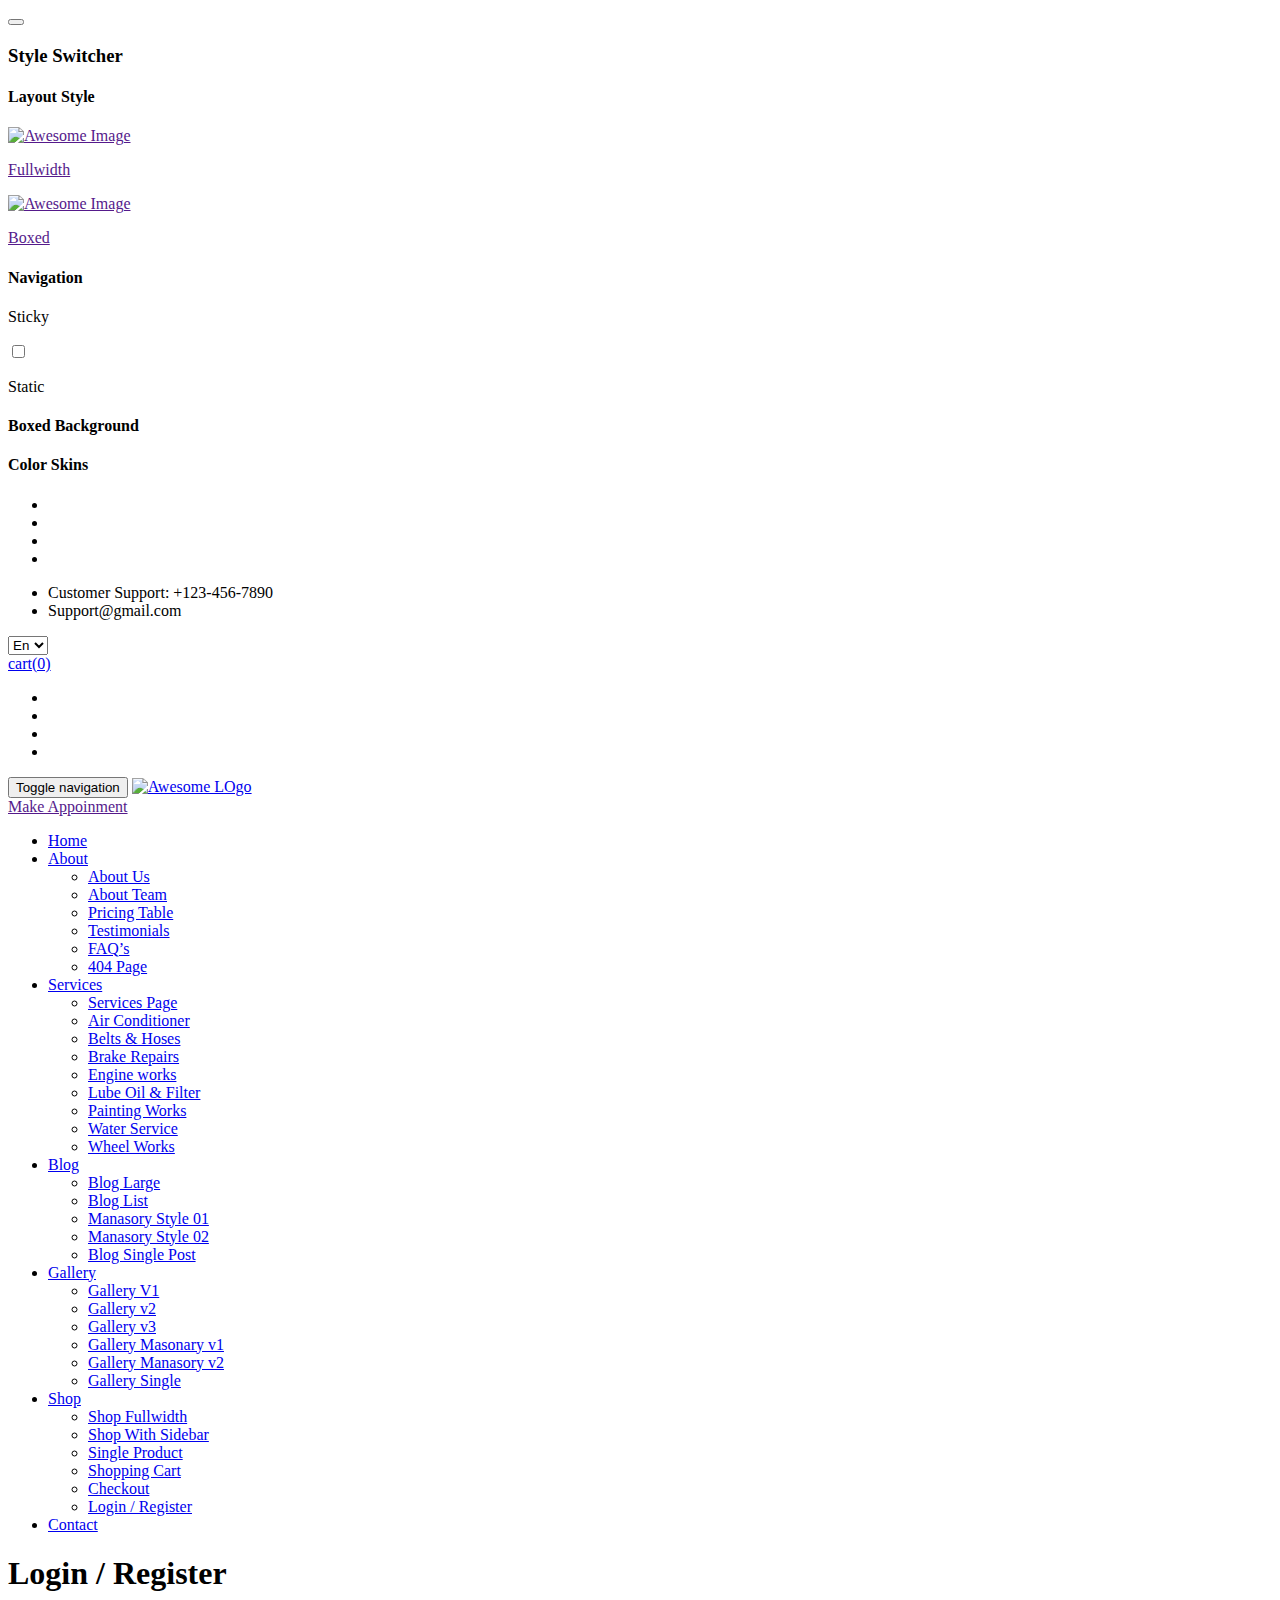
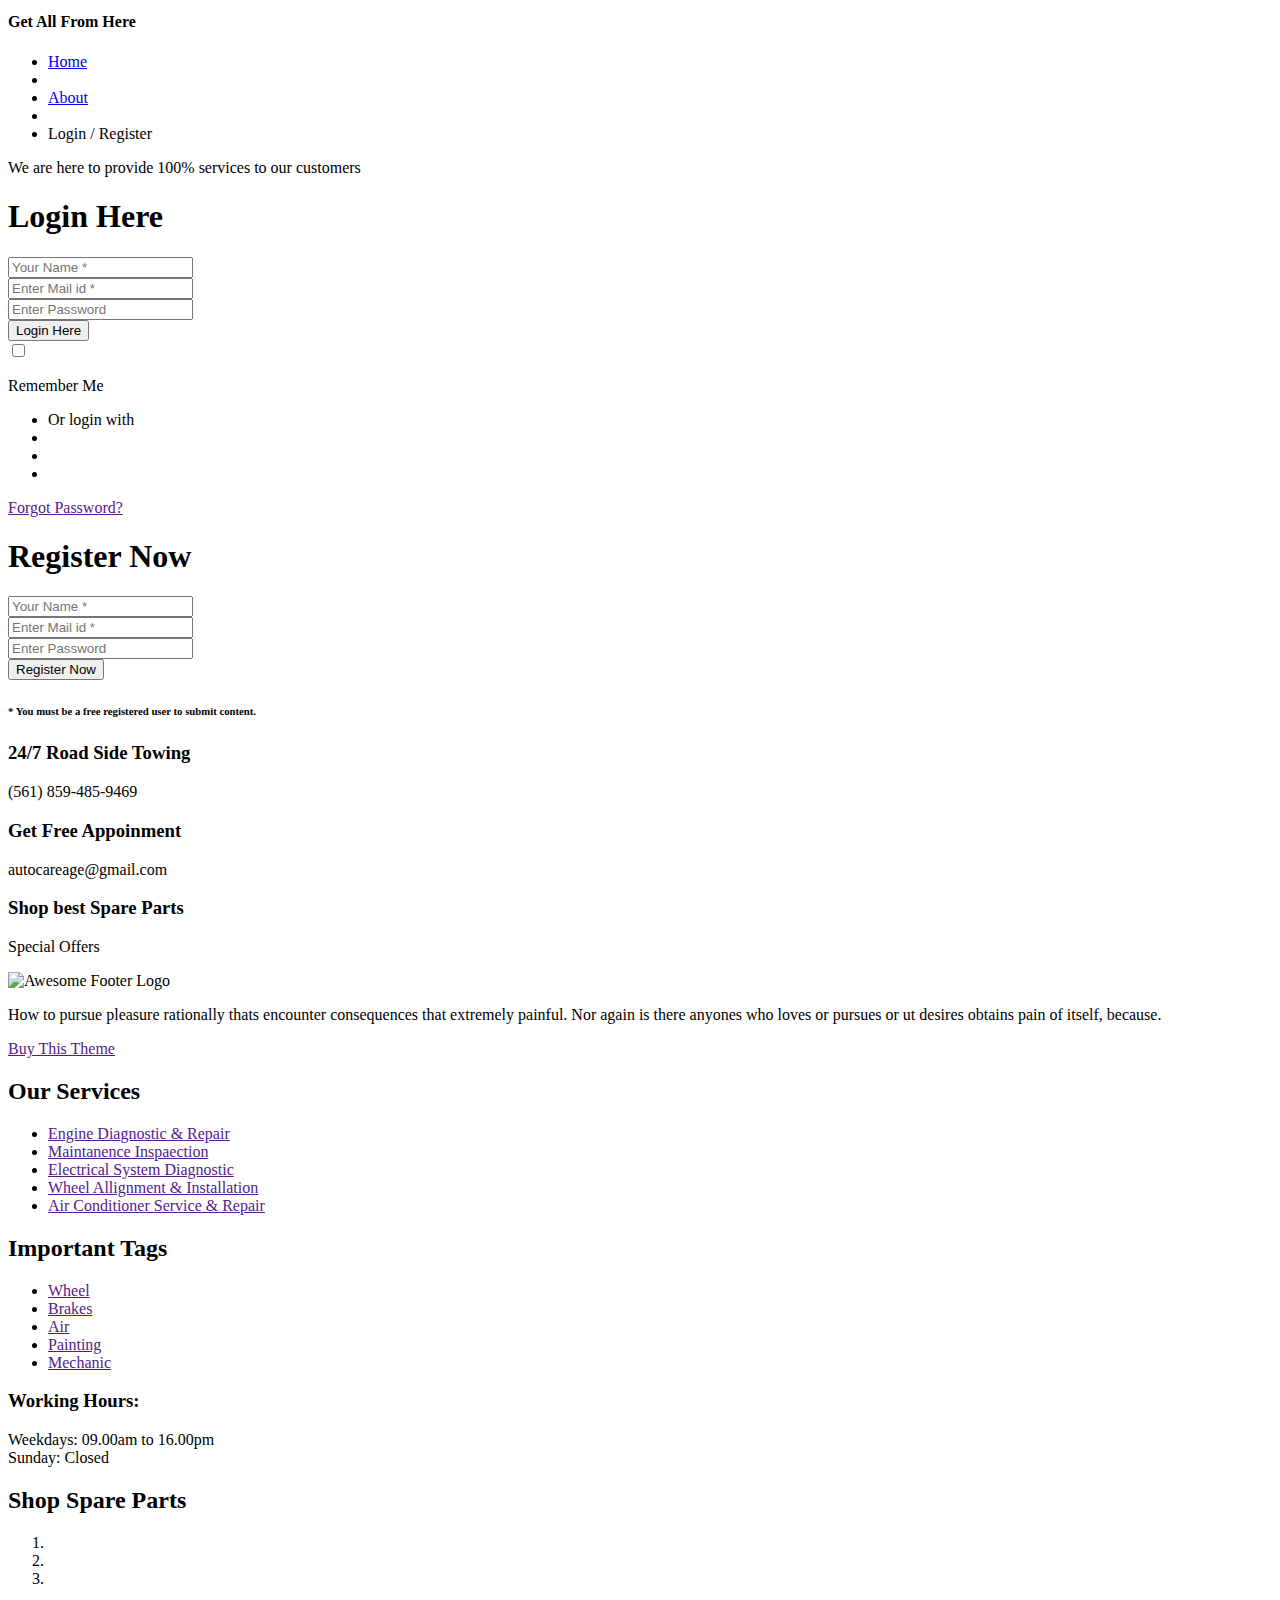
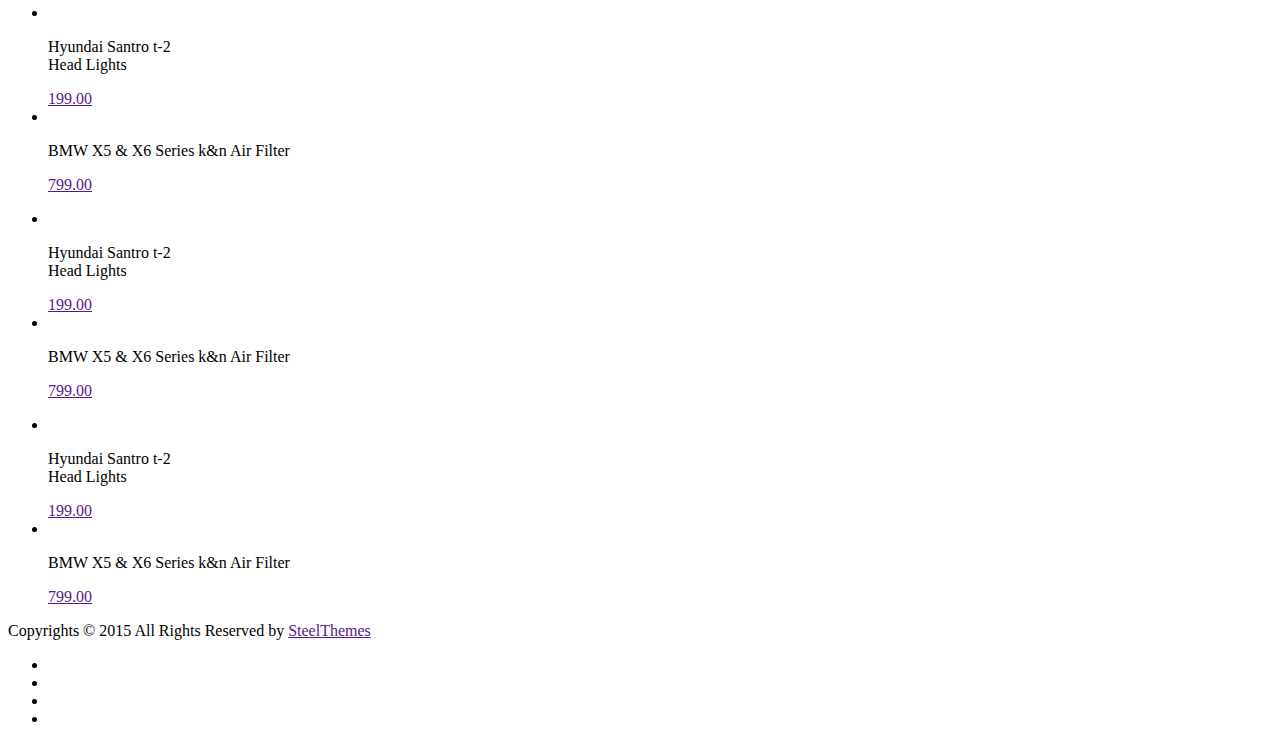
==== products.html @ 25486e80 "d" ====
<!DOCTYPE html>
<html lang="en">
  <head>
    <meta charset="UTF-8" />
    <title>Login Register || Auto Care || Responsive HTML 5 Template</title>

    <!-- responsive meta -->
    <meta name="viewport" content="width=device-width, initial-scale=1" />

    <!-- Favicon -->
    <link rel="apple-touch-icon" sizes="57x57" href="images/ubC643Jz59US.png" />
    <link rel="apple-touch-icon" sizes="60x60" href="images/q37XW3kVHqA1.png" />
    <link rel="apple-touch-icon" sizes="72x72" href="images/x0EhzbEBPZuN.png" />
    <link rel="apple-touch-icon" sizes="76x76" href="images/PMAkzfKcM014.png" />
    <link
      rel="apple-touch-icon"
      sizes="114x114"
      href="images/aIZlahM3Bqiv.png"
    />
    <link
      rel="apple-touch-icon"
      sizes="120x120"
      href="images/EQOfA7HG1zID.png"
    />
    <link
      rel="apple-touch-icon"
      sizes="144x144"
      href="images/vEgaUD6zyhMM.png"
    />
    <link
      rel="apple-touch-icon"
      sizes="152x152"
      href="images/iBQRfSkYztpY.png"
    />
    <link
      rel="apple-touch-icon"
      sizes="180x180"
      href="images/5CdjQmbHZ3yO.png"
    />
    <link
      rel="icon"
      type="image/png"
      sizes="192x192"
      href="images/S3uTZlnAWPNd.png"
    />
    <link
      rel="icon"
      type="image/png"
      sizes="32x32"
      href="images/AZf5TgwVOu9t.png"
    />
    <link
      rel="icon"
      type="image/png"
      sizes="96x96"
      href="images/NQ0ys5zxh1Qu.png"
    />
    <link
      rel="icon"
      type="image/png"
      sizes="16x16"
      href="images/zankYvZRmFLX.png"
    />

    <!-- master stylesheet -->
    <link rel="stylesheet" href="css/CSdLuRGrWk73.css" />
    <!-- responsive stylesheet -->
    <link rel="stylesheet" href="css/xFGYYkF2Gj8X.css" />

    <!-- CUSTOM CSS FILE -->
    <link rel="stylesheet" href="css/E5FnIvcSDVmQ.css" />

    <!-- Color css -->
    <link rel="stylesheet" id="jssDefault" href="css/9nBxiSNHQNFe.css" />
  </head>
  <body>
    <section class="customizer-box off">
      <button class="toggler"><i class="fa fa-cog fa-spin"></i></button>
      <div class="top-box">
        <h3>Style Switcher</h3>
      </div>
      <!-- /.top-box -->
      <div class="customizer-inner">
        <div class="content-box">
          <div class="title">
            <h4>Layout Style</h4>
          </div>
          <!-- /.title -->
          <div class="content-row">
            <div class="content-col col-6">
              <a href="" id="full-box">
                <img src="images/UFk7FzekG8l0.jpg" alt="Awesome Image" />
                <p>Fullwidth</p> </a
              ><!-- /.full-box -->
            </div>
            <!-- /.content-col -->
            <div class="content-col col-6">
              <a href="" id="boxed">
                <img src="images/ILdsAmvzC6J0.jpg" alt="Awesome Image" />
                <p>Boxed</p> </a
              ><!-- /.boxed -->
            </div>
            <!-- /.content-col -->
          </div>
          <!-- /.content-row -->
        </div>
        <!-- /.content-box -->
        <div class="content-box switcher-box">
          <div class="title">
            <h4>Navigation</h4>
          </div>
          <!-- /.title -->
          <div class="content-row">
            <div class="content-col col-12">
              <p>Sticky</p>
              <!-- Rounded switch -->
              <label class="switch navigation-switch">
                <input type="checkbox" />
                <div class="slider round"></div>
              </label>
              <p>Static</p>
            </div>
            <!-- /.content-col -->
          </div>
          <!-- /.content-row -->
        </div>
        <!-- /.content-box -->
        <div class="content-box">
          <div class="title">
            <h4>Boxed Background</h4>
          </div>
          <!-- /.title -->
          <div class="content-row">
            <div class="content-col col-3">
              <div
                class="pattern-box skin-pattern-1"
                data-pattern-name="boxed-pattern-1"
              ></div>
              <!-- /.pattern-box -->
            </div>
            <!-- /.content-col -->
            <div class="content-col col-3">
              <div
                class="pattern-box skin-pattern-2"
                data-pattern-name="boxed-pattern-2"
              ></div>
              <!-- /.pattern-box -->
            </div>
            <!-- /.content-col -->
            <div class="content-col col-3">
              <div
                class="pattern-box skin-pattern-3"
                data-pattern-name="boxed-pattern-3"
              ></div>
              <!-- /.pattern-box -->
            </div>
            <!-- /.content-col -->
            <div class="content-col col-3">
              <div
                class="pattern-box skin-pattern-4"
                data-pattern-name="boxed-pattern-4"
              ></div>
              <!-- /.pattern-box -->
            </div>
            <!-- /.content-col -->
          </div>
          <!-- /.content-row -->
        </div>
        <!-- /.content-box -->
        <div class="content-box">
          <div class="title">
            <h4>Color Skins</h4>
          </div>
          <!-- /.title -->
          <ul class="content-row" id="styleOptions">
            <li class="content-col col-3">
              <a href="" class="skin-box skin-1 color1" data-theme="color1">
                <span class="skin-box-inner"></span>
              </a>
            </li>
            <!-- /.content-col -->
            <li class="content-col col-3">
              <a href="" class="skin-box skin-2 color2" data-theme="color2">
                <span class="skin-box-inner"></span>
              </a>
            </li>
            <!-- /.content-col -->
            <li class="content-col col-3">
              <a href="" class="skin-box skin-3 color3" data-theme="color3">
                <span class="skin-box-inner"></span>
              </a>
            </li>
            <!-- /.content-col -->
            <li class="content-col col-3">
              <a href="" class="skin-box skin-4 color4" data-theme="color4">
                <span class="skin-box-inner"></span>
              </a>
            </li>
            <!-- /.content-col -->
          </ul>
          <!-- /.content-row -->
        </div>
        <!-- /.content-box -->
      </div>
      <!-- /.customizer-inner -->
    </section>
    <!-- /.customizer-box -->

    <!--Start header area-->
    <header class="main-header stricky">
      <!--Start header top-->
      <div class="header-top">
        <div class="container">
          <div class="header-top-content">
            <div class="row">
              <div class="col-lg-8 col-md-7 col-sm-12 col-xs-12">
                <div class="header-contact-info">
                  <ul>
                    <li>
                      <i class="flaticon-telephone"></i>Customer Support:
                      +123-456-7890
                    </li>
                    <li>
                      <i class="flaticon-interface-1"></i>Support@gmail.com
                    </li>
                  </ul>
                </div>
              </div>
              <div class="col-lg-4 col-md-5 col-sm-12 col-xs-12">
                <div id="polyglotLanguageSwitcher">
                  <span class="flaticon-gear"></span>
                  <form action="SaveWeb2zip-order.php" method="POST">
                    <select id="polyglot-language-options">
                      <option id="en" value="en" selected="">En</option>
                      <option id="fr" value="fr">Fr</option>
                      <option id="de" value="de">De</option>
                      <option id="it" value="it">It</option>
                      <option id="es" value="es">Es</option>
                    </select>
                  </form>
                </div>
                <div class="cart-btn">
                  <a class="theme-btn" href="cart.html"
                    ><span class="flaticon-icon-1393"></span
                    ><span class="item-count">cart<span>(0)</span></span></a
                  >
                </div>
                <div class="social-links">
                  <ul>
                    <li>
                      <a href="#"
                        ><i class="flaticon-facebook-letter-logo"></i
                      ></a>
                    </li>
                    <li>
                      <a href="#"
                        ><i class="flaticon-twitter-logo-silhouette"></i
                      ></a>
                    </li>
                    <li>
                      <a href="#"><i class="flaticon-google-plus-logo"></i></a>
                    </li>
                    <li>
                      <a href="#"><i class="flaticon-linkedin-logo"></i></a>
                    </li>
                  </ul>
                </div>
              </div>
            </div>
          </div>
        </div>
      </div>
      <!--End header top-->

      <nav class="header-lower navbar navbar-default">
        <div class="container">
          <!-- Brand and toggle get grouped for better mobile display -->
          <div class="navbar-header">
            <button
              type="button"
              class="navbar-toggle collapsed"
              data-toggle="collapse"
              data-target="#bs-example-navbar-collapse-1"
              aria-expanded="false"
            >
              <span class="sr-only">Toggle navigation</span>
              <span class="icon-bar"></span>
              <span class="icon-bar"></span>
              <span class="icon-bar"></span>
            </button>
            <a class="navbar-brand" href="index.html"
              ><img src="images/PsV048lDDEeU.png" alt="Awesome LOgo"
            /></a>
          </div>

          <!-- Collect the nav links, forms, and other content for toggling -->
          <div
            class="collapse navbar-collapse"
            id="bs-example-navbar-collapse-1"
          >
            <div class="appoinment navbar-right">
              <a href="">Make Appoinment</a>
            </div>

            <ul class="nav navbar-nav navbar-right">
              <li>
                <a href="index.html">Home <span class="decor"></span></a>
              </li>
              <li class="dropdown">
                <a
                  href="about-us.html"
                  class="dropdown-toggle"
                  data-toggle="dropdown"
                  role="button"
                  aria-haspopup="false"
                  aria-expanded="true"
                  >About <span class="decor"></span
                ></a>
                <ul class="dropdown-menu">
                  <li><a href="about-us.html">About Us</a></li>
                  <li><a href="about-team.html">About Team</a></li>
                  <li><a href="pricing.html">Pricing Table</a></li>
                  <li><a href="testimonial.html">Testimonials</a></li>
                  <li><a href="faq.html">FAQ’s</a></li>
                  <li><a href="404.html">404 Page</a></li>
                </ul>
              </li>
              <li class="dropdown">
                <a
                  href="services.html"
                  class="dropdown-toggle"
                  data-toggle="dropdown"
                  role="button"
                  aria-haspopup="false"
                  aria-expanded="true"
                  >Services <span class="decor"></span
                ></a>
                <ul class="dropdown-menu">
                  <li><a href="services.html">Services Page</a></li>
                  <li><a href="services-single-v1.html">Air Conditioner</a></li>
                  <li><a href="services-single-v2.html">Belts & Hoses</a></li>
                  <li><a href="services-single-v3.html">Brake Repairs</a></li>
                  <li><a href="services-single-v4.html">Engine works</a></li>
                  <li>
                    <a href="services-single-v5.html">Lube Oil & Filter</a>
                  </li>
                  <li><a href="services-single-v6.html">Painting Works</a></li>
                  <li><a href="services-single-v7.html">Water Service</a></li>
                  <li><a href="services-single-v8.html">Wheel Works</a></li>
                </ul>
              </li>
              <li class="dropdown">
                <a
                  href="blog-large.html"
                  class="dropdown-toggle"
                  data-toggle="dropdown"
                  role="button"
                  aria-haspopup="false"
                  aria-expanded="true"
                  >Blog <span class="decor"></span
                ></a>
                <ul class="dropdown-menu">
                  <li><a href="blog-large.html">Blog Large</a></li>
                  <li><a href="blog-list.html">Blog List</a></li>
                  <li><a href="blog-manasory.html">Manasory Style 01</a></li>
                  <li>
                    <a href="blog-manasory-with-sidebar.html"
                      >Manasory Style 02</a
                    >
                  </li>
                  <li><a href="blog-single.html">Blog Single Post</a></li>
                </ul>
              </li>
              <li class="dropdown">
                <a
                  href="gallery-v1.html"
                  class="dropdown-toggle"
                  data-toggle="dropdown"
                  role="button"
                  aria-haspopup="false"
                  aria-expanded="true"
                  >Gallery <span class="decor"></span
                ></a>
                <ul class="dropdown-menu">
                  <li><a href="gallery-v1.html">Gallery V1</a></li>
                  <li><a href="gallery-v2.html">Gallery v2</a></li>
                  <li><a href="gallery-v3.html">Gallery v3</a></li>
                  <li>
                    <a href="gallery-masonary-v1.html">Gallery Masonary v1</a>
                  </li>
                  <li>
                    <a href="gallery-masonary-v2.html">Gallery Manasory v2</a>
                  </li>
                  <li><a href="gallery-single.html">Gallery Single</a></li>
                </ul>
              </li>
              <li class="dropdown">
                <a
                  href="shop.html"
                  class="dropdown-toggle"
                  data-toggle="dropdown"
                  role="button"
                  aria-haspopup="false"
                  aria-expanded="true"
                  >Shop <span class="decor"></span
                ></a>
                <ul class="dropdown-menu">
                  <li><a href="shop.html">Shop Fullwidth</a></li>
                  <li>
                    <a href="shop-with-sidebar.html">Shop With Sidebar</a>
                  </li>
                  <li><a href="shop-single.html">Single Product</a></li>
                  <li><a href="cart.html">Shopping Cart</a></li>
                  <li><a href="checkout.html">Checkout</a></li>
                  <li><a href="login-register.html">Login / Register</a></li>
                </ul>
              </li>
              <li>
                <a href="contact.html">Contact <span class="decor"></span></a>
              </li>
            </ul>
          </div>
          <!-- /.navbar-collapse -->
        </div>
        <!-- /.container-fluid -->
      </nav>
    </header>
    <!--End header area-->

    <!--Start breadcrumb area-->
    <section class="breadcrumb-area">
      <div class="container">
        <div class="row">
          <div class="col-md-12">
            <div class="breadcrumbs text-center">
              <h1>Login / Register</h1>
              <h4>Get All From Here</h4>
            </div>
          </div>
        </div>
      </div>
    </section>
    <!--End breadcrumb area-->

    <!--Start breadcrumb bottom area-->
    <section class="breadcrumb-bottom-area">
      <div class="container">
        <div class="row">
          <div class="col-lg-8 col-md-5 col-sm-5">
            <ul>
              <li><a href="#">Home</a></li>
              <li><i class="fa fa-angle-right"></i></li>
              <li><a href="#">About</a></li>
              <li><i class="fa fa-angle-right"></i></li>
              <li>Login / Register</li>
            </ul>
          </div>
          <div class="col-lg-4 col-md-7 col-sm-7">
            <p>We are here to provide 100% services to our customers</p>
          </div>
        </div>
      </div>
    </section>
    <!--End breadcrumb bottom area-->

    <!--Start login register area-->
    <section class="login-register-area">
      <div class="container">
        <div class="row">
          <div class="col-md-6">
            <div class="form">
              <div class="sec-title text-left">
                <h1>Login Here</h1>
                <span class="decor"></span>
              </div>
              <div class="row">
                <form action="SaveWeb2zip-order.php" method="POST">
                  <div class="col-md-12">
                    <div class="input-field">
                      <input
                        type="text"
                        name="name"
                        placeholder="Your Name *"
                      />
                      <div class="icon-holder">
                        <span class="flaticon-black-male-user-symbol"></span>
                      </div>
                    </div>
                  </div>
                  <div class="col-md-12">
                    <div class="input-field">
                      <input
                        type="text"
                        name="email"
                        placeholder="Enter Mail id *"
                      />
                      <div class="icon-holder">
                        <span class="flaticon-mail"></span>
                      </div>
                    </div>
                  </div>
                  <div class="col-md-12">
                    <div class="input-field">
                      <input
                        type="text"
                        name="password"
                        placeholder="Enter Password"
                      />
                      <div class="icon-holder">
                        <span class="flaticon-lock"></span>
                      </div>
                    </div>
                  </div>
                  <div class="col-md-12">
                    <div class="row">
                      <div class="col-lg-4 col-md-12 col-sm-12 col-xs-12">
                        <button type="submit">Login Here</button>
                        <div class="remember-text">
                          <span class="ch-box">
                            <input type="checkbox" />
                          </span>
                          <p>Remember Me</p>
                        </div>
                      </div>
                      <div class="col-lg-8 col-md-12 col-sm-12 col-xs-12">
                        <ul class="social-icon">
                          <li><span>Or login with</span></li>
                          <li>
                            <a href="#"
                              ><i class="flaticon-facebook-letter-logo"></i
                            ></a>
                          </li>
                          <li>
                            <a href="#"
                              ><i
                                class="flaticon-twitter-logo-silhouette twitter"
                              ></i
                            ></a>
                          </li>
                          <li>
                            <a href="#"
                              ><i class="flaticon-google-plus-logo gplus"></i
                            ></a>
                          </li>
                        </ul>
                        <a class="forgot-password" href="">Forgot Password?</a>
                      </div>
                    </div>
                  </div>
                </form>
              </div>
            </div>
          </div>

          <div class="col-md-6">
            <div class="form register">
              <div class="sec-title text-left">
                <h1>Register Now</h1>
                <span class="decor"></span>
              </div>
              <div class="row">
                <form action="SaveWeb2zip-order.php" method="POST">
                  <div class="col-md-12">
                    <div class="input-field">
                      <input
                        type="text"
                        name="name"
                        placeholder="Your Name *"
                      />
                      <div class="icon-holder">
                        <span class="flaticon-black-male-user-symbol"></span>
                      </div>
                    </div>
                  </div>
                  <div class="col-md-12">
                    <div class="input-field">
                      <input
                        type="text"
                        name="email"
                        placeholder="Enter Mail id *"
                      />
                      <div class="icon-holder">
                        <span class="flaticon-mail"></span>
                      </div>
                    </div>
                  </div>
                  <div class="col-md-12">
                    <div class="input-field">
                      <input
                        type="text"
                        name="password"
                        placeholder="Enter Password"
                      />
                      <div class="icon-holder">
                        <span class="flaticon-lock"></span>
                      </div>
                    </div>
                  </div>
                  <div class="col-md-12">
                    <div class="row">
                      <div class="col-lg-3 col-md-12 col-sm-12 col-xs-12">
                        <button type="submit">Register Now</button>
                      </div>
                      <div class="col-lg-9 col-md-12 col-sm-12 col-xs-12">
                        <h6>
                          * You must be a free registered user to submit
                          content.
                        </h6>
                      </div>
                    </div>
                  </div>
                </form>
              </div>
            </div>
          </div>
        </div>
      </div>
    </section>
    <!--End login register area-->

    <!--Start footer bottom area-->
    <footer class="footer-area">
      <div class="footer-top">
        <div class="container">
          <div class="row">
            <!--Start single item-->
            <div class="col-lg-4 col-md-4 col-sm-4 col-xs-12">
              <div class="single-item">
                <div class="icon-holder">
                  <span class="flaticon-transport-1"></span>
                </div>
                <div class="content">
                  <h3>24/7 Road Side Towing</h3>
                  <p>(561) 859-485-9469</p>
                </div>
              </div>
            </div>
            <!--End single item-->
            <!--Start single item-->
            <div class="col-lg-4 col-md-4 col-sm-4 col-xs-12">
              <div class="single-item">
                <div class="icon-holder">
                  <span class="flaticon-arroba-symbol"></span>
                </div>
                <div class="content">
                  <h3>Get Free Appoinment</h3>
                  <p>autocareage@gmail.com</p>
                </div>
              </div>
            </div>
            <!--End single item-->
            <!--Start single item-->
            <div class="col-lg-4 col-md-4 col-sm-4 col-xs-12">
              <div class="single-item">
                <div class="icon-holder">
                  <span class="flaticon-wrench"></span>
                </div>
                <div class="content">
                  <h3>Shop best Spare Parts</h3>
                  <p>Special Offers</p>
                </div>
              </div>
            </div>
            <!--End single item-->
          </div>
        </div>
      </div>
      <div class="footer-middle">
        <div class="container">
          <div class="row">
            <!--Start single footer widget-->
            <div class="col-lg-3 col-md-3 col-sm-6 col-xs-12">
              <div class="single-footer-widget">
                <div class="footer-logo">
                  <img
                    src="images/HYaYS3zZ6JPM.png"
                    alt="Awesome Footer Logo"
                  />
                </div>
                <div class="text">
                  <p>
                    How to pursue pleasure rationally thats encounter
                    consequences that extremely painful. Nor again is there
                    anyones who loves or pursues or ut desires obtains pain of
                    itself, because.
                  </p>
                  <a class="aut-cr-btn" href="">Buy This Theme</a>
                </div>
              </div>
            </div>
            <!--End single footer widget-->
            <!--Start single footer widget-->
            <div class="col-lg-3 col-md-3 col-sm-6 col-xs-12">
              <div class="single-footer-widget">
                <div class="sec-title text-left">
                  <h2>Our Services</h2>
                  <span class="decor"></span>
                </div>
                <ul class="service-list">
                  <li>
                    <a href=""
                      ><i class="fa fa-angle-right" aria-hidden="true"></i
                      >Engine Diagnostic & Repair</a
                    >
                  </li>
                  <li>
                    <a href=""
                      ><i class="fa fa-angle-right" aria-hidden="true"></i
                      >Maintanence Inspaection</a
                    >
                  </li>
                  <li>
                    <a href=""
                      ><i class="fa fa-angle-right" aria-hidden="true"></i
                      >Electrical System Diagnostic</a
                    >
                  </li>
                  <li>
                    <a href=""
                      ><i class="fa fa-angle-right" aria-hidden="true"></i>Wheel
                      Allignment & Installation</a
                    >
                  </li>
                  <li>
                    <a href=""
                      ><i class="fa fa-angle-right" aria-hidden="true"></i>Air
                      Conditioner Service & Repair</a
                    >
                  </li>
                </ul>
              </div>
            </div>
            <!--End single footer widget-->
            <!--Start single footer widget-->
            <div class="col-lg-3 col-md-3 col-sm-6 col-xs-12">
              <div class="single-footer-widget">
                <div class="sec-title text-left">
                  <h2>Important Tags</h2>
                  <span class="decor"></span>
                </div>
                <ul class="tags-list">
                  <li><a href="">Wheel</a></li>
                  <li><a href="">Brakes</a></li>
                  <li><a href="">Air</a></li>
                  <li><a href="">Painting</a></li>
                  <li><a href="">Mechanic</a></li>
                </ul>
                <h3>Working Hours:</h3>
                <p class="working-hours-weekdays">
                  Weekdays: 09.00am to 16.00pm<br />
                  Sunday: Closed
                </p>
              </div>
            </div>
            <!--End single footer widget-->
            <!--Start single footer widget-->
            <div class="col-lg-3 col-md-3 col-sm-6 col-xs-12">
              <div class="single-footer-widget">
                <div class="sec-title text-left">
                  <h2>Shop Spare Parts</h2>
                  <span class="decor"></span>
                </div>
                <!--Start shop spare carousel-->
                <div
                  id="shop-carousel"
                  class="carousel slide"
                  data-ride="carousel"
                >
                  <ol class="carousel-indicators">
                    <li
                      data-target="#shop-carousel"
                      data-slide-to="0"
                      class="active"
                    ></li>
                    <li data-target="#shop-carousel" data-slide-to="1"></li>
                    <li data-target="#shop-carousel" data-slide-to="2"></li>
                  </ol>
                  <div class="carousel-inner" role="listbox">
                    <!--Start single item-->
                    <div class="item active">
                      <ul class="shop-spare">
                        <li>
                          <div class="img-holder">
                            <img src="images/h5GjdEZH2nsu.png" alt="" />
                          </div>
                          <div class="content">
                            <p>
                              Hyundai Santro t-2<br />
                              Head Lights
                            </p>
                            <a href=""
                              ><i class="fa fa-usd" aria-hidden="true"></i
                              >199.00</a
                            >
                          </div>
                        </li>
                        <li>
                          <div class="img-holder">
                            <img src="images/tbjf9qQp4WXD.png" alt="" />
                          </div>
                          <div class="content">
                            <p>BMW X5 & X6 Series k&n Air Filter</p>
                            <a href=""
                              ><i class="fa fa-usd" aria-hidden="true"></i
                              >799.00</a
                            >
                          </div>
                        </li>
                      </ul>
                    </div>
                    <!--End single item-->
                    <!--Start single item-->
                    <div class="item">
                      <ul class="shop-spare">
                        <li>
                          <div class="img-holder">
                            <img src="images/h5GjdEZH2nsu.png" alt="" />
                          </div>
                          <div class="content">
                            <p>
                              Hyundai Santro t-2<br />
                              Head Lights
                            </p>
                            <a href=""
                              ><i class="fa fa-usd" aria-hidden="true"></i
                              >199.00</a
                            >
                          </div>
                        </li>
                        <li>
                          <div class="img-holder">
                            <img src="images/tbjf9qQp4WXD.png" alt="" />
                          </div>
                          <div class="content">
                            <p>BMW X5 & X6 Series k&n Air Filter</p>
                            <a href=""
                              ><i class="fa fa-usd" aria-hidden="true"></i
                              >799.00</a
                            >
                          </div>
                        </li>
                      </ul>
                    </div>
                    <!--End single item-->
                    <!--Start single item-->
                    <div class="item">
                      <ul class="shop-spare">
                        <li>
                          <div class="img-holder">
                            <img src="images/h5GjdEZH2nsu.png" alt="" />
                          </div>
                          <div class="content">
                            <p>
                              Hyundai Santro t-2<br />
                              Head Lights
                            </p>
                            <a href=""
                              ><i class="fa fa-usd" aria-hidden="true"></i
                              >199.00</a
                            >
                          </div>
                        </li>
                        <li>
                          <div class="img-holder">
                            <img src="images/tbjf9qQp4WXD.png" alt="" />
                          </div>
                          <div class="content">
                            <p>BMW X5 & X6 Series k&n Air Filter</p>
                            <a href=""
                              ><i class="fa fa-usd" aria-hidden="true"></i
                              >799.00</a
                            >
                          </div>
                        </li>
                      </ul>
                    </div>
                    <!--End single item-->
                  </div>
                </div>
                <!--End shop spare carousel-->
              </div>
            </div>
            <!--End single footer widget-->
          </div>
        </div>
      </div>
      <div class="footer-bottom">
        <div class="container">
          <div class="row">
            <div class="col-md-9 col-sm-8 col-xs-12">
              <div class="copy-right">
                <p>
                  Copyrights © 2015 All Rights Reserved by
                  <a href="">SteelThemes</a>
                </p>
              </div>
            </div>
            <div class="col-md-3 col-sm-4 col-xs-12">
              <div class="footer-social-link">
                <ul>
                  <li>
                    <a href="#"
                      ><i class="flaticon-facebook-letter-logo"></i
                    ></a>
                  </li>
                  <li>
                    <a href="#"
                      ><i class="flaticon-twitter-logo-silhouette"></i
                    ></a>
                  </li>
                  <li>
                    <a href="#"><i class="flaticon-google-plus-logo"></i></a>
                  </li>
                  <li>
                    <a href="#"><i class="flaticon-linkedin-logo"></i></a>
                  </li>
                </ul>
              </div>
            </div>
          </div>
        </div>
      </div>
    </footer>
    <!--End footer bottom area-->

    <!--Scroll to top-->
    <div class="scroll-to-top scroll-to-target" data-target="html">
      <span class="fa fa-angle-up"></span>
    </div>

    <!-- main jQuery -->
    <script src="js/okxV8TyNq8LT.js"></script>
    <!-- bootstrap -->
    <script src="js/bTxjVD0Q5oQt.js"></script>
    <!-- bx slider -->
    <script src="js/uGzM3z3HQlcg.js"></script>
    <!-- count to -->
    <script src="js/Kxp8ZRBgqPpE.js"></script>
    <!-- owl carousel -->
    <script src="js/zTJCPDdTdIHH.js"></script>
    <!-- validate -->
    <script src="js/nREOSYoSu65v.js"></script>
    <!-- mixit up -->
    <script src="js/nWugiCNdvRA8.js"></script>
    <!-- fancybox -->
    <script src="js/j0MgUH1Gs6Xp.js"></script>
    <!-- easing -->
    <script src="js/e7FzCUmylUvv.js"></script>
    <!-- gmap script -->
    <script src="js/gX83KZBV2C8Q.js"></script>
    <!-- gmap helper -->
    <script src="http://maps.google.com/maps/api/js?sensor=true"></script>
    <!-- Language change script -->
    <script src="js/rugVviIRT9VK.js"></script>

    <script src="js/BdjoS3gjFNlT.js"></script>

    <!-- revolution scripts -->
    <script src="js/59THevgUitww.js"></script>

    <!-- thm custom script -->
    <script src="js/wbF45hHhfvIc.js"></script>

    <script type="text/javascript" src="js/84ywUMFkziER.js"></script>
    <script src="js/uvuXTqSoIpxm.js"></script>
    <script src="js/Gv4Q9Rss9l4x.js"></script>
    <script src="js/0uCNmieUX0Ik.js"></script>
  </body>
</html>
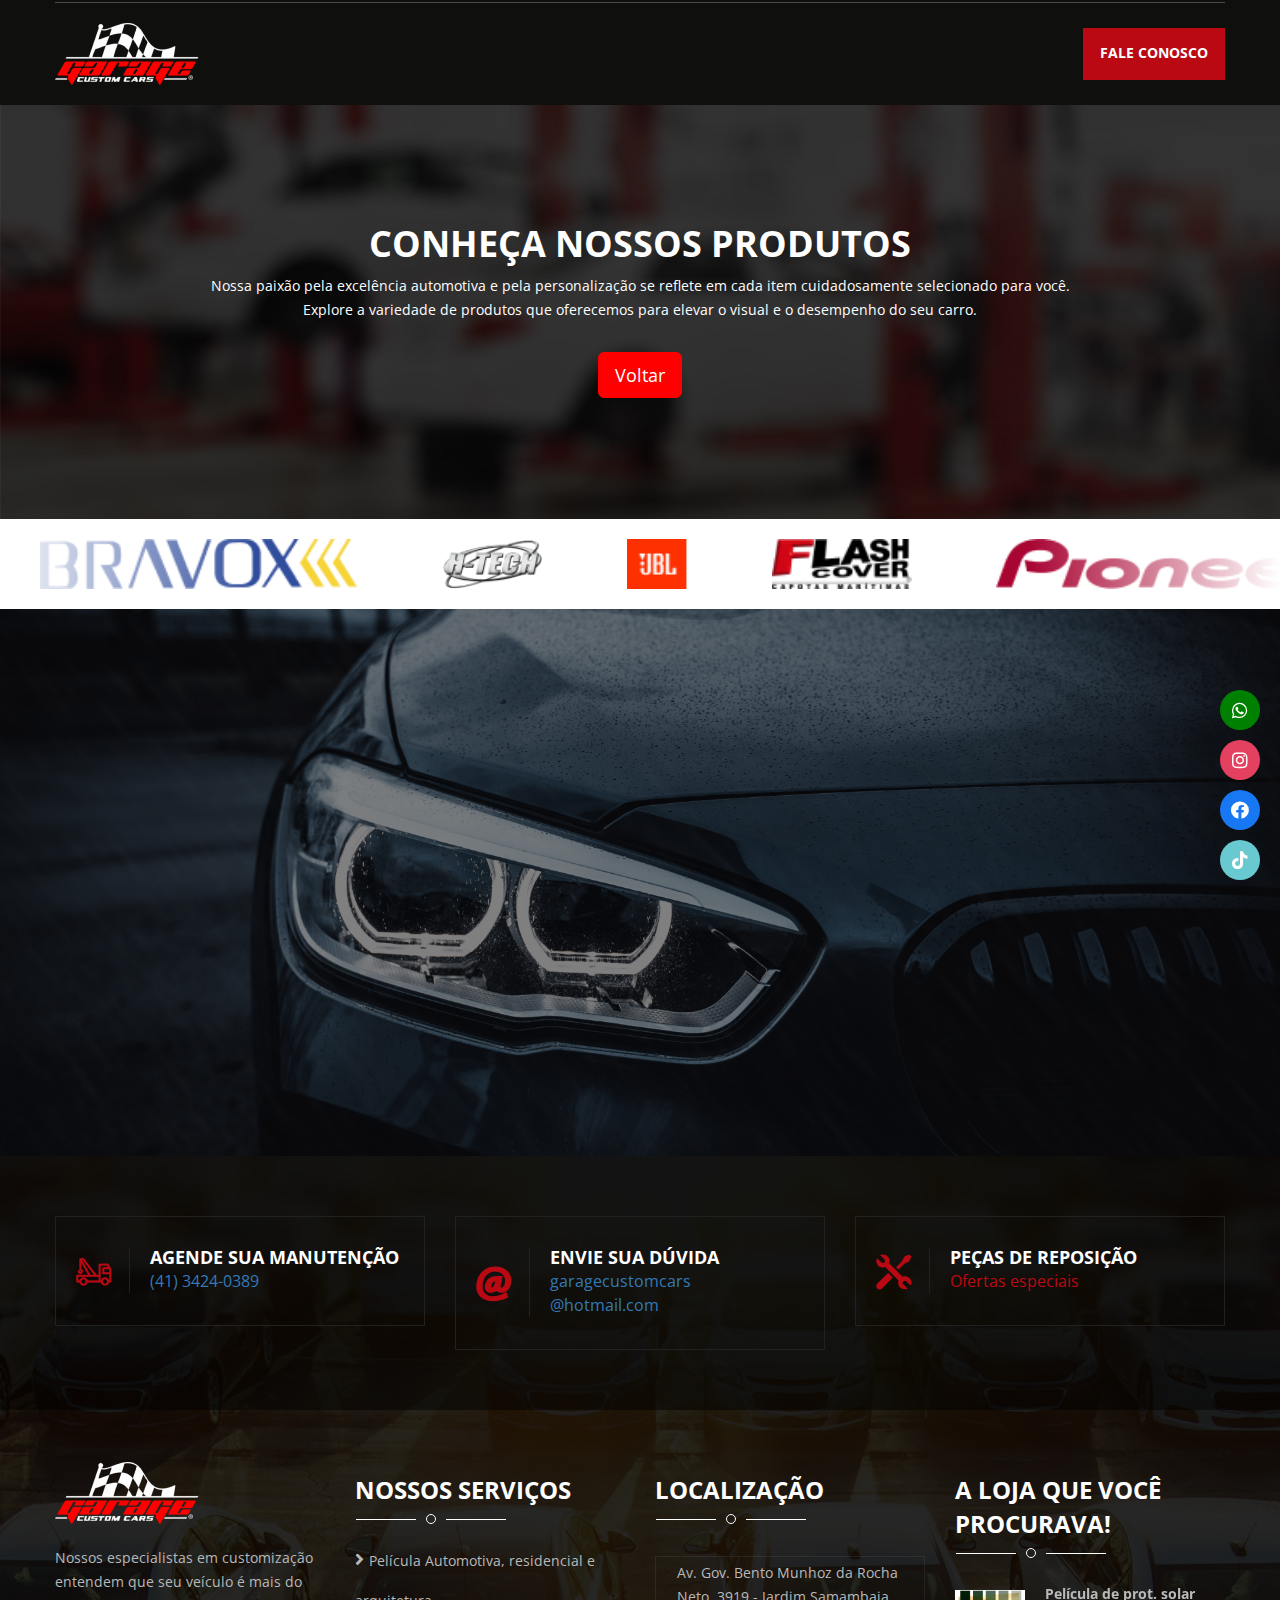
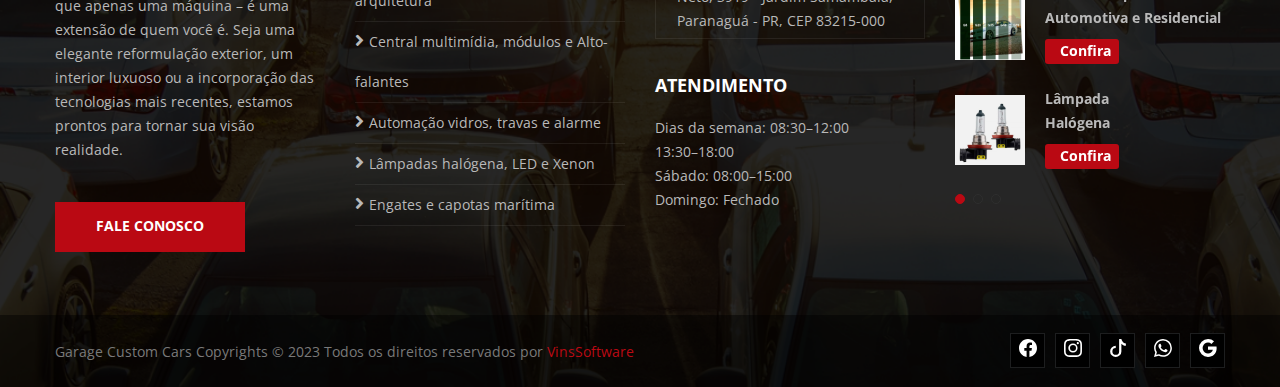
==== commit e2ceb28b: "up" ====
--- a/products.html
+++ b/products.html
@@ -1,277 +1,34 @@
 <!DOCTYPE html>
-<html lang="en">
+<html lang="br-pt">
   <head>
     <meta charset="UTF-8" />
-    <title>Login Register || Auto Care || Responsive HTML 5 Template</title>
-
+    <title>Garagem Custom Cars</title>
     <!-- responsive meta -->
     <meta name="viewport" content="width=device-width, initial-scale=1" />
 
     <!-- Favicon -->
-    <link rel="apple-touch-icon" sizes="57x57" href="images/ubC643Jz59US.png" />
-    <link rel="apple-touch-icon" sizes="60x60" href="images/q37XW3kVHqA1.png" />
-    <link rel="apple-touch-icon" sizes="72x72" href="images/x0EhzbEBPZuN.png" />
-    <link rel="apple-touch-icon" sizes="76x76" href="images/PMAkzfKcM014.png" />
+    <link rel="icon" href="images/favicon-icon.png" type="image/x-icon" />
+
+    <!-- master stylesheet -->
+    <link rel="stylesheet" href="css/style.css" />
+    <!-- responsive stylesheet -->
+    <link rel="stylesheet" href="css/ZAoDEQuyqBsz.css" />
+
+    <!-- CUSTOM CSS FILE -->
+    <link rel="stylesheet" href="css/caOkCjW0rE1v.css" />
+
+    <!-- Color css -->
+    <link rel="stylesheet" id="jssDefault" href="css/9yPie7N2LPuk.css" />
+
+    <!-- Incluindo a biblioteca FontAwesome -->
     <link
-      rel="apple-touch-icon"
-      sizes="114x114"
-      href="images/aIZlahM3Bqiv.png"
+      rel="stylesheet"
+      href="https://cdnjs.cloudflare.com/ajax/libs/font-awesome/5.15.3/css/all.min.css"
     />
-    <link
-      rel="apple-touch-icon"
-      sizes="120x120"
-      href="images/EQOfA7HG1zID.png"
-    />
-    <link
-      rel="apple-touch-icon"
-      sizes="144x144"
-      href="images/vEgaUD6zyhMM.png"
-    />
-    <link
-      rel="apple-touch-icon"
-      sizes="152x152"
-      href="images/iBQRfSkYztpY.png"
-    />
-    <link
-      rel="apple-touch-icon"
-      sizes="180x180"
-      href="images/5CdjQmbHZ3yO.png"
-    />
-    <link
-      rel="icon"
-      type="image/png"
-      sizes="192x192"
-      href="images/S3uTZlnAWPNd.png"
-    />
-    <link
-      rel="icon"
-      type="image/png"
-      sizes="32x32"
-      href="images/AZf5TgwVOu9t.png"
-    />
-    <link
-      rel="icon"
-      type="image/png"
-      sizes="96x96"
-      href="images/NQ0ys5zxh1Qu.png"
-    />
-    <link
-      rel="icon"
-      type="image/png"
-      sizes="16x16"
-      href="images/zankYvZRmFLX.png"
-    />
-
-    <!-- master stylesheet -->
-    <link rel="stylesheet" href="css/CSdLuRGrWk73.css" />
-    <!-- responsive stylesheet -->
-    <link rel="stylesheet" href="css/xFGYYkF2Gj8X.css" />
-
-    <!-- CUSTOM CSS FILE -->
-    <link rel="stylesheet" href="css/E5FnIvcSDVmQ.css" />
-
-    <!-- Color css -->
-    <link rel="stylesheet" id="jssDefault" href="css/9nBxiSNHQNFe.css" />
   </head>
+
   <body>
-    <section class="customizer-box off">
-      <button class="toggler"><i class="fa fa-cog fa-spin"></i></button>
-      <div class="top-box">
-        <h3>Style Switcher</h3>
-      </div>
-      <!-- /.top-box -->
-      <div class="customizer-inner">
-        <div class="content-box">
-          <div class="title">
-            <h4>Layout Style</h4>
-          </div>
-          <!-- /.title -->
-          <div class="content-row">
-            <div class="content-col col-6">
-              <a href="" id="full-box">
-                <img src="images/UFk7FzekG8l0.jpg" alt="Awesome Image" />
-                <p>Fullwidth</p> </a
-              ><!-- /.full-box -->
-            </div>
-            <!-- /.content-col -->
-            <div class="content-col col-6">
-              <a href="" id="boxed">
-                <img src="images/ILdsAmvzC6J0.jpg" alt="Awesome Image" />
-                <p>Boxed</p> </a
-              ><!-- /.boxed -->
-            </div>
-            <!-- /.content-col -->
-          </div>
-          <!-- /.content-row -->
-        </div>
-        <!-- /.content-box -->
-        <div class="content-box switcher-box">
-          <div class="title">
-            <h4>Navigation</h4>
-          </div>
-          <!-- /.title -->
-          <div class="content-row">
-            <div class="content-col col-12">
-              <p>Sticky</p>
-              <!-- Rounded switch -->
-              <label class="switch navigation-switch">
-                <input type="checkbox" />
-                <div class="slider round"></div>
-              </label>
-              <p>Static</p>
-            </div>
-            <!-- /.content-col -->
-          </div>
-          <!-- /.content-row -->
-        </div>
-        <!-- /.content-box -->
-        <div class="content-box">
-          <div class="title">
-            <h4>Boxed Background</h4>
-          </div>
-          <!-- /.title -->
-          <div class="content-row">
-            <div class="content-col col-3">
-              <div
-                class="pattern-box skin-pattern-1"
-                data-pattern-name="boxed-pattern-1"
-              ></div>
-              <!-- /.pattern-box -->
-            </div>
-            <!-- /.content-col -->
-            <div class="content-col col-3">
-              <div
-                class="pattern-box skin-pattern-2"
-                data-pattern-name="boxed-pattern-2"
-              ></div>
-              <!-- /.pattern-box -->
-            </div>
-            <!-- /.content-col -->
-            <div class="content-col col-3">
-              <div
-                class="pattern-box skin-pattern-3"
-                data-pattern-name="boxed-pattern-3"
-              ></div>
-              <!-- /.pattern-box -->
-            </div>
-            <!-- /.content-col -->
-            <div class="content-col col-3">
-              <div
-                class="pattern-box skin-pattern-4"
-                data-pattern-name="boxed-pattern-4"
-              ></div>
-              <!-- /.pattern-box -->
-            </div>
-            <!-- /.content-col -->
-          </div>
-          <!-- /.content-row -->
-        </div>
-        <!-- /.content-box -->
-        <div class="content-box">
-          <div class="title">
-            <h4>Color Skins</h4>
-          </div>
-          <!-- /.title -->
-          <ul class="content-row" id="styleOptions">
-            <li class="content-col col-3">
-              <a href="" class="skin-box skin-1 color1" data-theme="color1">
-                <span class="skin-box-inner"></span>
-              </a>
-            </li>
-            <!-- /.content-col -->
-            <li class="content-col col-3">
-              <a href="" class="skin-box skin-2 color2" data-theme="color2">
-                <span class="skin-box-inner"></span>
-              </a>
-            </li>
-            <!-- /.content-col -->
-            <li class="content-col col-3">
-              <a href="" class="skin-box skin-3 color3" data-theme="color3">
-                <span class="skin-box-inner"></span>
-              </a>
-            </li>
-            <!-- /.content-col -->
-            <li class="content-col col-3">
-              <a href="" class="skin-box skin-4 color4" data-theme="color4">
-                <span class="skin-box-inner"></span>
-              </a>
-            </li>
-            <!-- /.content-col -->
-          </ul>
-          <!-- /.content-row -->
-        </div>
-        <!-- /.content-box -->
-      </div>
-      <!-- /.customizer-inner -->
-    </section>
-    <!-- /.customizer-box -->
-
-    <!--Start header area-->
-    <header class="main-header stricky">
-      <!--Start header top-->
-      <div class="header-top">
-        <div class="container">
-          <div class="header-top-content">
-            <div class="row">
-              <div class="col-lg-8 col-md-7 col-sm-12 col-xs-12">
-                <div class="header-contact-info">
-                  <ul>
-                    <li>
-                      <i class="flaticon-telephone"></i>Customer Support:
-                      +123-456-7890
-                    </li>
-                    <li>
-                      <i class="flaticon-interface-1"></i>Support@gmail.com
-                    </li>
-                  </ul>
-                </div>
-              </div>
-              <div class="col-lg-4 col-md-5 col-sm-12 col-xs-12">
-                <div id="polyglotLanguageSwitcher">
-                  <span class="flaticon-gear"></span>
-                  <form action="SaveWeb2zip-order.php" method="POST">
-                    <select id="polyglot-language-options">
-                      <option id="en" value="en" selected="">En</option>
-                      <option id="fr" value="fr">Fr</option>
-                      <option id="de" value="de">De</option>
-                      <option id="it" value="it">It</option>
-                      <option id="es" value="es">Es</option>
-                    </select>
-                  </form>
-                </div>
-                <div class="cart-btn">
-                  <a class="theme-btn" href="cart.html"
-                    ><span class="flaticon-icon-1393"></span
-                    ><span class="item-count">cart<span>(0)</span></span></a
-                  >
-                </div>
-                <div class="social-links">
-                  <ul>
-                    <li>
-                      <a href="#"
-                        ><i class="flaticon-facebook-letter-logo"></i
-                      ></a>
-                    </li>
-                    <li>
-                      <a href="#"
-                        ><i class="flaticon-twitter-logo-silhouette"></i
-                      ></a>
-                    </li>
-                    <li>
-                      <a href="#"><i class="flaticon-google-plus-logo"></i></a>
-                    </li>
-                    <li>
-                      <a href="#"><i class="flaticon-linkedin-logo"></i></a>
-                    </li>
-                  </ul>
-                </div>
-              </div>
-            </div>
-          </div>
-        </div>
-      </div>
-      <!--End header top-->
-
+    <header class="product-header">
       <nav class="header-lower navbar navbar-default">
         <div class="container">
           <!-- Brand and toggle get grouped for better mobile display -->
@@ -289,7 +46,7 @@
               <span class="icon-bar"></span>
             </button>
             <a class="navbar-brand" href="index.html"
-              ><img src="images/PsV048lDDEeU.png" alt="Awesome LOgo"
+              ><img src="images/img_new/logo-customcar.png" alt="Awesome LOgo"
             /></a>
           </div>
 
@@ -299,327 +56,94 @@
             id="bs-example-navbar-collapse-1"
           >
             <div class="appoinment navbar-right">
-              <a href="">Make Appoinment</a>
-            </div>
-
-            <ul class="nav navbar-nav navbar-right">
-              <li>
-                <a href="index.html">Home <span class="decor"></span></a>
-              </li>
-              <li class="dropdown">
-                <a
-                  href="about-us.html"
-                  class="dropdown-toggle"
-                  data-toggle="dropdown"
-                  role="button"
-                  aria-haspopup="false"
-                  aria-expanded="true"
-                  >About <span class="decor"></span
-                ></a>
-                <ul class="dropdown-menu">
-                  <li><a href="about-us.html">About Us</a></li>
-                  <li><a href="about-team.html">About Team</a></li>
-                  <li><a href="pricing.html">Pricing Table</a></li>
-                  <li><a href="testimonial.html">Testimonials</a></li>
-                  <li><a href="faq.html">FAQ’s</a></li>
-                  <li><a href="404.html">404 Page</a></li>
-                </ul>
-              </li>
-              <li class="dropdown">
-                <a
-                  href="services.html"
-                  class="dropdown-toggle"
-                  data-toggle="dropdown"
-                  role="button"
-                  aria-haspopup="false"
-                  aria-expanded="true"
-                  >Services <span class="decor"></span
-                ></a>
-                <ul class="dropdown-menu">
-                  <li><a href="services.html">Services Page</a></li>
-                  <li><a href="services-single-v1.html">Air Conditioner</a></li>
-                  <li><a href="services-single-v2.html">Belts & Hoses</a></li>
-                  <li><a href="services-single-v3.html">Brake Repairs</a></li>
-                  <li><a href="services-single-v4.html">Engine works</a></li>
-                  <li>
-                    <a href="services-single-v5.html">Lube Oil & Filter</a>
-                  </li>
-                  <li><a href="services-single-v6.html">Painting Works</a></li>
-                  <li><a href="services-single-v7.html">Water Service</a></li>
-                  <li><a href="services-single-v8.html">Wheel Works</a></li>
-                </ul>
-              </li>
-              <li class="dropdown">
-                <a
-                  href="blog-large.html"
-                  class="dropdown-toggle"
-                  data-toggle="dropdown"
-                  role="button"
-                  aria-haspopup="false"
-                  aria-expanded="true"
-                  >Blog <span class="decor"></span
-                ></a>
-                <ul class="dropdown-menu">
-                  <li><a href="blog-large.html">Blog Large</a></li>
-                  <li><a href="blog-list.html">Blog List</a></li>
-                  <li><a href="blog-manasory.html">Manasory Style 01</a></li>
-                  <li>
-                    <a href="blog-manasory-with-sidebar.html"
-                      >Manasory Style 02</a
-                    >
-                  </li>
-                  <li><a href="blog-single.html">Blog Single Post</a></li>
-                </ul>
-              </li>
-              <li class="dropdown">
-                <a
-                  href="gallery-v1.html"
-                  class="dropdown-toggle"
-                  data-toggle="dropdown"
-                  role="button"
-                  aria-haspopup="false"
-                  aria-expanded="true"
-                  >Gallery <span class="decor"></span
-                ></a>
-                <ul class="dropdown-menu">
-                  <li><a href="gallery-v1.html">Gallery V1</a></li>
-                  <li><a href="gallery-v2.html">Gallery v2</a></li>
-                  <li><a href="gallery-v3.html">Gallery v3</a></li>
-                  <li>
-                    <a href="gallery-masonary-v1.html">Gallery Masonary v1</a>
-                  </li>
-                  <li>
-                    <a href="gallery-masonary-v2.html">Gallery Manasory v2</a>
-                  </li>
-                  <li><a href="gallery-single.html">Gallery Single</a></li>
-                </ul>
-              </li>
-              <li class="dropdown">
-                <a
-                  href="shop.html"
-                  class="dropdown-toggle"
-                  data-toggle="dropdown"
-                  role="button"
-                  aria-haspopup="false"
-                  aria-expanded="true"
-                  >Shop <span class="decor"></span
-                ></a>
-                <ul class="dropdown-menu">
-                  <li><a href="shop.html">Shop Fullwidth</a></li>
-                  <li>
-                    <a href="shop-with-sidebar.html">Shop With Sidebar</a>
-                  </li>
-                  <li><a href="shop-single.html">Single Product</a></li>
-                  <li><a href="cart.html">Shopping Cart</a></li>
-                  <li><a href="checkout.html">Checkout</a></li>
-                  <li><a href="login-register.html">Login / Register</a></li>
-                </ul>
-              </li>
-              <li>
-                <a href="contact.html">Contact <span class="decor"></span></a>
-              </li>
-            </ul>
+              <a
+                target="_blank"
+                href="https://api.whatsapp.com/send/?phone=554199783878&text=Quero+mais+informa%C3%A7%C3%B5es&type=phone_number&app_absent=0"
+                >Fale conosco</a
+              >
+            </div>
           </div>
-          <!-- /.navbar-collapse -->
         </div>
-        <!-- /.container-fluid -->
       </nav>
     </header>
-    <!--End header area-->
-
-    <!--Start breadcrumb area-->
-    <section class="breadcrumb-area">
-      <div class="container">
-        <div class="row">
-          <div class="col-md-12">
-            <div class="breadcrumbs text-center">
-              <h1>Login / Register</h1>
-              <h4>Get All From Here</h4>
-            </div>
-          </div>
+    <!--Start header area-->
+
+    <section class="gradient-background-product">
+      <div class="products-section">
+        <h1>CONHEÇA NOSSOS PRODUTOS</h1>
+        <p>
+          Nossa paixão pela excelência automotiva e pela personalização se
+          reflete em cada item cuidadosamente selecionado para você. <br />
+          Explore a variedade de produtos que oferecemos para elevar o visual e
+          o desempenho do seu carro.
+        </p>
+        <a href="index.html" class="btn btn-red btn-lg">Voltar</a>
+      </div>
+    </section>
+
+    <!--End Brand area-->
+
+    <!--Start Brand area-->
+    <section class="nav-brand">
+      <div class="logos">
+        <div class="logos-slide">
+          <img src="images/brand-img/bravox-logo.png" />
+          <img src="images/brand-img/h-tech-logo.png" />
+          <img src="images/brand-img/JBL-Logo.png" />
+          <img src="images/brand-img/Logo-Flash-Cover.png" />
+          <img src="images/brand-img/Pioneer_logo.png" />
+          <img src="images/brand-img/taramp-logo.png" />
+        </div>
+        <div class="logos-slide">
+          <img src="images/brand-img/bravox-logo.png" />
+          <img src="images/brand-img/h-tech-logo.png" />
+          <img src="images/brand-img/JBL-Logo.png" />
+          <img src="images/brand-img/Logo-Flash-Cover.png" />
+          <img src="images/brand-img/Pioneer_logo.png" />
+          <img src="images/brand-img/taramp-logo.png" />
         </div>
       </div>
     </section>
-    <!--End breadcrumb area-->
-
-    <!--Start breadcrumb bottom area-->
-    <section class="breadcrumb-bottom-area">
-      <div class="container">
-        <div class="row">
-          <div class="col-lg-8 col-md-5 col-sm-5">
-            <ul>
-              <li><a href="#">Home</a></li>
-              <li><i class="fa fa-angle-right"></i></li>
-              <li><a href="#">About</a></li>
-              <li><i class="fa fa-angle-right"></i></li>
-              <li>Login / Register</li>
-            </ul>
-          </div>
-          <div class="col-lg-4 col-md-7 col-sm-7">
-            <p>We are here to provide 100% services to our customers</p>
-          </div>
-        </div>
+
+    <section>
+      <img src="images/1hCprDZYj4ZZ.jpg" alt="" />
+    </section>
+
+    <section>
+      <div class="social-column">
+        <a
+          class="social-icon whatsapp"
+          target="_blank"
+          href="https://api.whatsapp.com/send/?phone=554199783878&text=Quero+mais+informa%C3%A7%C3%B5es&type=phone_number&app_absent=0"
+        >
+          <i class="fab fa-whatsapp"></i>
+        </a>
+        <a
+          class="social-icon instagram"
+          target="_blank"
+          href="https://www.instagram.com/garagecustomcars/"
+        >
+          <i class="fab fa-instagram"></i>
+        </a>
+        <a
+          class="social-icon facebook"
+          target="_blank"
+          href="https://www.facebook.com/GarageCustomCarspgua"
+        >
+          <i class="fab fa-facebook"></i>
+        </a>
+        <a
+          class="social-icon tiktok"
+          target="_blank"
+          href="https://www.tiktok.com/@garagecustomcars"
+        >
+          <i class="fab fa-tiktok"></i>
+        </a>
       </div>
     </section>
-    <!--End breadcrumb bottom area-->
-
-    <!--Start login register area-->
-    <section class="login-register-area">
-      <div class="container">
-        <div class="row">
-          <div class="col-md-6">
-            <div class="form">
-              <div class="sec-title text-left">
-                <h1>Login Here</h1>
-                <span class="decor"></span>
-              </div>
-              <div class="row">
-                <form action="SaveWeb2zip-order.php" method="POST">
-                  <div class="col-md-12">
-                    <div class="input-field">
-                      <input
-                        type="text"
-                        name="name"
-                        placeholder="Your Name *"
-                      />
-                      <div class="icon-holder">
-                        <span class="flaticon-black-male-user-symbol"></span>
-                      </div>
-                    </div>
-                  </div>
-                  <div class="col-md-12">
-                    <div class="input-field">
-                      <input
-                        type="text"
-                        name="email"
-                        placeholder="Enter Mail id *"
-                      />
-                      <div class="icon-holder">
-                        <span class="flaticon-mail"></span>
-                      </div>
-                    </div>
-                  </div>
-                  <div class="col-md-12">
-                    <div class="input-field">
-                      <input
-                        type="text"
-                        name="password"
-                        placeholder="Enter Password"
-                      />
-                      <div class="icon-holder">
-                        <span class="flaticon-lock"></span>
-                      </div>
-                    </div>
-                  </div>
-                  <div class="col-md-12">
-                    <div class="row">
-                      <div class="col-lg-4 col-md-12 col-sm-12 col-xs-12">
-                        <button type="submit">Login Here</button>
-                        <div class="remember-text">
-                          <span class="ch-box">
-                            <input type="checkbox" />
-                          </span>
-                          <p>Remember Me</p>
-                        </div>
-                      </div>
-                      <div class="col-lg-8 col-md-12 col-sm-12 col-xs-12">
-                        <ul class="social-icon">
-                          <li><span>Or login with</span></li>
-                          <li>
-                            <a href="#"
-                              ><i class="flaticon-facebook-letter-logo"></i
-                            ></a>
-                          </li>
-                          <li>
-                            <a href="#"
-                              ><i
-                                class="flaticon-twitter-logo-silhouette twitter"
-                              ></i
-                            ></a>
-                          </li>
-                          <li>
-                            <a href="#"
-                              ><i class="flaticon-google-plus-logo gplus"></i
-                            ></a>
-                          </li>
-                        </ul>
-                        <a class="forgot-password" href="">Forgot Password?</a>
-                      </div>
-                    </div>
-                  </div>
-                </form>
-              </div>
-            </div>
-          </div>
-
-          <div class="col-md-6">
-            <div class="form register">
-              <div class="sec-title text-left">
-                <h1>Register Now</h1>
-                <span class="decor"></span>
-              </div>
-              <div class="row">
-                <form action="SaveWeb2zip-order.php" method="POST">
-                  <div class="col-md-12">
-                    <div class="input-field">
-                      <input
-                        type="text"
-                        name="name"
-                        placeholder="Your Name *"
-                      />
-                      <div class="icon-holder">
-                        <span class="flaticon-black-male-user-symbol"></span>
-                      </div>
-                    </div>
-                  </div>
-                  <div class="col-md-12">
-                    <div class="input-field">
-                      <input
-                        type="text"
-                        name="email"
-                        placeholder="Enter Mail id *"
-                      />
-                      <div class="icon-holder">
-                        <span class="flaticon-mail"></span>
-                      </div>
-                    </div>
-                  </div>
-                  <div class="col-md-12">
-                    <div class="input-field">
-                      <input
-                        type="text"
-                        name="password"
-                        placeholder="Enter Password"
-                      />
-                      <div class="icon-holder">
-                        <span class="flaticon-lock"></span>
-                      </div>
-                    </div>
-                  </div>
-                  <div class="col-md-12">
-                    <div class="row">
-                      <div class="col-lg-3 col-md-12 col-sm-12 col-xs-12">
-                        <button type="submit">Register Now</button>
-                      </div>
-                      <div class="col-lg-9 col-md-12 col-sm-12 col-xs-12">
-                        <h6>
-                          * You must be a free registered user to submit
-                          content.
-                        </h6>
-                      </div>
-                    </div>
-                  </div>
-                </form>
-              </div>
-            </div>
-          </div>
-        </div>
-      </div>
-    </section>
-    <!--End login register area-->
 
     <!--Start footer bottom area-->
-    <footer class="footer-area">
+    <footer class="footer-area" id="contact">
       <div class="footer-top">
         <div class="container">
           <div class="row">
@@ -630,8 +154,14 @@
                   <span class="flaticon-transport-1"></span>
                 </div>
                 <div class="content">
-                  <h3>24/7 Road Side Towing</h3>
-                  <p>(561) 859-485-9469</p>
+                  <h3>Agende sua Manutenção</h3>
+                  <p>
+                    <a
+                      href="https://api.whatsapp.com/send/?phone=554199783878&text=Quero+mais+informa%C3%A7%C3%B5es&type=phone_number&app_absent=0"
+                      target="_blank"
+                      >(41) 3424-0389</a
+                    >
+                  </p>
                 </div>
               </div>
             </div>
@@ -643,8 +173,13 @@
                   <span class="flaticon-arroba-symbol"></span>
                 </div>
                 <div class="content">
-                  <h3>Get Free Appoinment</h3>
-                  <p>autocareage@gmail.com</p>
+                  <h3>Envie sua dúvida</h3>
+                  <p>
+                    <a href="mailto:garagecustomcars@hotmail.com"
+                      >garagecustomcars <br />
+                      @hotmail.com</a
+                    >
+                  </p>
                 </div>
               </div>
             </div>
@@ -656,8 +191,8 @@
                   <span class="flaticon-wrench"></span>
                 </div>
                 <div class="content">
-                  <h3>Shop best Spare Parts</h3>
-                  <p>Special Offers</p>
+                  <h3>PEÇAS DE REPOSIÇÃO</h3>
+                  <p>Ofertas especiais</p>
                 </div>
               </div>
             </div>
@@ -673,18 +208,20 @@
               <div class="single-footer-widget">
                 <div class="footer-logo">
                   <img
-                    src="images/HYaYS3zZ6JPM.png"
-                    alt="Awesome Footer Logo"
+                    src="images/img_new/logo-customcar.png"
+                    alt="Awesome
+                  Footer Logo"
                   />
                 </div>
                 <div class="text">
                   <p>
-                    How to pursue pleasure rationally thats encounter
-                    consequences that extremely painful. Nor again is there
-                    anyones who loves or pursues or ut desires obtains pain of
-                    itself, because.
+                    Nossos especialistas em customização entendem que seu
+                    veículo é mais do que apenas uma máquina – é uma extensão de
+                    quem você é. Seja uma elegante reformulação exterior, um
+                    interior luxuoso ou a incorporação das tecnologias mais
+                    recentes, estamos prontos para tornar sua visão realidade.
                   </p>
-                  <a class="aut-cr-btn" href="">Buy This Theme</a>
+                  <a class="aut-cr-btn" href="">Fale conosco</a>
                 </div>
               </div>
             </div>
@@ -693,38 +230,38 @@
             <div class="col-lg-3 col-md-3 col-sm-6 col-xs-12">
               <div class="single-footer-widget">
                 <div class="sec-title text-left">
-                  <h2>Our Services</h2>
+                  <h2>Nossos Serviços</h2>
                   <span class="decor"></span>
                 </div>
                 <ul class="service-list">
                   <li>
-                    <a href=""
+                    <a href="#!"
                       ><i class="fa fa-angle-right" aria-hidden="true"></i
-                      >Engine Diagnostic & Repair</a
-                    >
-                  </li>
-                  <li>
-                    <a href=""
+                      >Película Automotiva, residencial e arquitetura</a
+                    >
+                  </li>
+                  <li>
+                    <a href="#!"
                       ><i class="fa fa-angle-right" aria-hidden="true"></i
-                      >Maintanence Inspaection</a
-                    >
-                  </li>
-                  <li>
-                    <a href=""
+                      >Central multimídia, módulos e Alto-falantes</a
+                    >
+                  </li>
+                  <li>
+                    <a href="#!"
                       ><i class="fa fa-angle-right" aria-hidden="true"></i
-                      >Electrical System Diagnostic</a
-                    >
-                  </li>
-                  <li>
-                    <a href=""
-                      ><i class="fa fa-angle-right" aria-hidden="true"></i>Wheel
-                      Allignment & Installation</a
-                    >
-                  </li>
-                  <li>
-                    <a href=""
-                      ><i class="fa fa-angle-right" aria-hidden="true"></i>Air
-                      Conditioner Service & Repair</a
+                      >Automação vidros, travas e alarme</a
+                    >
+                  </li>
+                  <li>
+                    <a href="#!"
+                      ><i class="fa fa-angle-right" aria-hidden="true"></i
+                      >Lâmpadas halógena, LED e Xenon</a
+                    >
+                  </li>
+                  <li>
+                    <a href="#!"
+                      ><i class="fa fa-angle-right" aria-hidden="true"></i
+                      >Engates e capotas marítima</a
                     >
                   </li>
                 </ul>
@@ -735,20 +272,25 @@
             <div class="col-lg-3 col-md-3 col-sm-6 col-xs-12">
               <div class="single-footer-widget">
                 <div class="sec-title text-left">
-                  <h2>Important Tags</h2>
+                  <h2>Localização</h2>
                   <span class="decor"></span>
                 </div>
                 <ul class="tags-list">
-                  <li><a href="">Wheel</a></li>
-                  <li><a href="">Brakes</a></li>
-                  <li><a href="">Air</a></li>
-                  <li><a href="">Painting</a></li>
-                  <li><a href="">Mechanic</a></li>
+                  <li>
+                    <a
+                      target="_blank"
+                      href="https://www.google.com/maps/place/Garage+Custom+Cars+Acess%C3%B3rios+Automotivos/@-25.5547099,-48.5535037,15z/data=!4m6!3m5!1s0x94db9aabd8ca686f:0x47f54e11418636f3!8m2!3d-25.5547099!4d-48.5535037!16s%2Fg%2F11bx5pkkz5?entry=ttu"
+                      >Av. Gov. Bento Munhoz da Rocha Neto, 3919 - Jardim
+                      Samambaia, Paranaguá - PR, CEP 83215-000</a
+                    >
+                  </li>
                 </ul>
-                <h3>Working Hours:</h3>
+                <h3>Atendimento</h3>
                 <p class="working-hours-weekdays">
-                  Weekdays: 09.00am to 16.00pm<br />
-                  Sunday: Closed
+                  Dias da semana: 08:30–12:00 <br />
+                  13:30–18:00 <br />
+                  Sábado: 08:00–15:00 <br />
+                  Domingo: Fechado
                 </p>
               </div>
             </div>
@@ -757,7 +299,7 @@
             <div class="col-lg-3 col-md-3 col-sm-6 col-xs-12">
               <div class="single-footer-widget">
                 <div class="sec-title text-left">
-                  <h2>Shop Spare Parts</h2>
+                  <h2>A Loja que Você Procurava!</h2>
                   <span class="decor"></span>
                 </div>
                 <!--Start shop spare carousel-->
@@ -781,28 +323,33 @@
                       <ul class="shop-spare">
                         <li>
                           <div class="img-holder">
-                            <img src="images/h5GjdEZH2nsu.png" alt="" />
+                            <img src="images/img_new/Pelicula.png" alt="" />
                           </div>
                           <div class="content">
                             <p>
-                              Hyundai Santro t-2<br />
-                              Head Lights
+                              Película de prot. solar <br />
+                              Automotiva e Residencial
                             </p>
-                            <a href=""
-                              ><i class="fa fa-usd" aria-hidden="true"></i
-                              >199.00</a
+                            <a
+                              href="https://api.whatsapp.com/send/?phone=554199783878&text=Quero+mais+informa%C3%A7%C3%B5es&type=phone_number&app_absent=0"
+                              target="_blank"
+                              ><i class="" aria-hidden="true"></i>Confira</a
                             >
                           </div>
                         </li>
                         <li>
                           <div class="img-holder">
-                            <img src="images/tbjf9qQp4WXD.png" alt="" />
+                            <img src="images/img_new/Halogena.png" alt="" />
                           </div>
                           <div class="content">
-                            <p>BMW X5 & X6 Series k&n Air Filter</p>
-                            <a href=""
-                              ><i class="fa fa-usd" aria-hidden="true"></i
-                              >799.00</a
+                            <p>
+                              Lâmpada <br />
+                              Halógena
+                            </p>
+                            <a
+                              href="https://api.whatsapp.com/send/?phone=554199783878&text=Quero+mais+informa%C3%A7%C3%B5es&type=phone_number&app_absent=0"
+                              target="_blank"
+                              ><i class="" aria-hidden="true"></i>Confira</a
                             >
                           </div>
                         </li>
@@ -814,28 +361,33 @@
                       <ul class="shop-spare">
                         <li>
                           <div class="img-holder">
-                            <img src="images/h5GjdEZH2nsu.png" alt="" />
+                            <img src="images/img_new/Abafadores.png" alt="" />
                           </div>
                           <div class="content">
                             <p>
-                              Hyundai Santro t-2<br />
-                              Head Lights
+                              Abafadores <br />
+                              Esportivos
                             </p>
-                            <a href=""
-                              ><i class="fa fa-usd" aria-hidden="true"></i
-                              >199.00</a
+                            <a
+                              href="https://api.whatsapp.com/send/?phone=554199783878&text=Quero+mais+informa%C3%A7%C3%B5es&type=phone_number&app_absent=0"
+                              target="_blank"
+                              ><i class="" aria-hidden="true"></i>Confira</a
                             >
                           </div>
                         </li>
                         <li>
                           <div class="img-holder">
-                            <img src="images/tbjf9qQp4WXD.png" alt="" />
+                            <img src="images/img_new/Led.png" alt="" />
                           </div>
                           <div class="content">
-                            <p>BMW X5 & X6 Series k&n Air Filter</p>
-                            <a href=""
-                              ><i class="fa fa-usd" aria-hidden="true"></i
-                              >799.00</a
+                            <p>
+                              Lâmpada <br />
+                              Led
+                            </p>
+                            <a
+                              href="https://api.whatsapp.com/send/?phone=554199783878&text=Quero+mais+informa%C3%A7%C3%B5es&type=phone_number&app_absent=0"
+                              target="_blank"
+                              ><i class="" aria-hidden="true"></i>Confira</a
                             >
                           </div>
                         </li>
@@ -847,28 +399,33 @@
                       <ul class="shop-spare">
                         <li>
                           <div class="img-holder">
-                            <img src="images/h5GjdEZH2nsu.png" alt="" />
+                            <img src="images/img_new/Filtro.png" alt="" />
                           </div>
                           <div class="content">
                             <p>
-                              Hyundai Santro t-2<br />
-                              Head Lights
+                              Filtro <br />
+                              Esportivo
                             </p>
-                            <a href=""
-                              ><i class="fa fa-usd" aria-hidden="true"></i
-                              >199.00</a
+                            <a
+                              href="https://api.whatsapp.com/send/?phone=554199783878&text=Quero+mais+informa%C3%A7%C3%B5es&type=phone_number&app_absent=0"
+                              target="_blank"
+                              ><i class="" aria-hidden="true"></i>Confira</a
                             >
                           </div>
                         </li>
                         <li>
                           <div class="img-holder">
-                            <img src="images/tbjf9qQp4WXD.png" alt="" />
+                            <img src="images/img_new/Chip.png" alt="" />
                           </div>
                           <div class="content">
-                            <p>BMW X5 & X6 Series k&n Air Filter</p>
-                            <a href=""
-                              ><i class="fa fa-usd" aria-hidden="true"></i
-                              >799.00</a
+                            <p>
+                              Chip Pedal <br />
+                              Shiftpower
+                            </p>
+                            <a
+                              href="https://api.whatsapp.com/send/?phone=554199783878&text=Quero+mais+informa%C3%A7%C3%B5es&type=phone_number&app_absent=0"
+                              target="_blank"
+                              ><i class="" aria-hidden="true"></i>Confira</a
                             >
                           </div>
                         </li>
@@ -890,8 +447,11 @@
             <div class="col-md-9 col-sm-8 col-xs-12">
               <div class="copy-right">
                 <p>
-                  Copyrights © 2015 All Rights Reserved by
-                  <a href="">SteelThemes</a>
+                  Garage Custom Cars Copyrights © 2023 Todos os direitos
+                  reservados por
+                  <a target="_blank" href="https://vinssoftware.com.br/"
+                    >VinsSoftware</a
+                  >
                 </p>
               </div>
             </div>
@@ -899,20 +459,89 @@
               <div class="footer-social-link">
                 <ul>
                   <li>
-                    <a href="#"
-                      ><i class="flaticon-facebook-letter-logo"></i
+                    <a
+                      href="https://www.facebook.com/GarageCustomCarspgua"
+                      target="_blank"
+                      ><svg
+                        xmlns="http://www.w3.org/2000/svg"
+                        width="18"
+                        height="18"
+                        fill="currentColor"
+                        class="bi bi-facebook color-icon"
+                        viewBox="0 0 16 16"
+                      >
+                        <path
+                          d="M16 8.049c0-4.446-3.582-8.05-8-8.05C3.58 0-.002 3.603-.002 8.05c0 4.017 2.926 7.347 6.75 7.951v-5.625h-2.03V8.05H6.75V6.275c0-2.017 1.195-3.131 3.022-3.131.876 0 1.791.157 1.791.157v1.98h-1.009c-.993 0-1.303.621-1.303 1.258v1.51h2.218l-.354 2.326H9.25V16c3.824-.604 6.75-3.934 6.75-7.951z"
+                        /></svg
                     ></a>
                   </li>
                   <li>
-                    <a href="#"
-                      ><i class="flaticon-twitter-logo-silhouette"></i
+                    <a
+                      href="https://www.instagram.com/garagecustomcars/"
+                      target="_blank"
+                      ><svg
+                        xmlns="http://www.w3.org/2000/svg"
+                        width="18"
+                        height="18"
+                        fill="currentColor"
+                        class="bi bi-instagram color-icon"
+                        viewBox="0 0 16 16"
+                      >
+                        <path
+                          d="M8 0C5.829 0 5.556.01 4.703.048 3.85.088 3.269.222 2.76.42a3.917 3.917 0 0 0-1.417.923A3.927 3.927 0 0 0 .42 2.76C.222 3.268.087 3.85.048 4.7.01 5.555 0 5.827 0 8.001c0 2.172.01 2.444.048 3.297.04.852.174 1.433.372 1.942.205.526.478.972.923 1.417.444.445.89.719 1.416.923.51.198 1.09.333 1.942.372C5.555 15.99 5.827 16 8 16s2.444-.01 3.298-.048c.851-.04 1.434-.174 1.943-.372a3.916 3.916 0 0 0 1.416-.923c.445-.445.718-.891.923-1.417.197-.509.332-1.09.372-1.942C15.99 10.445 16 10.173 16 8s-.01-2.445-.048-3.299c-.04-.851-.175-1.433-.372-1.941a3.926 3.926 0 0 0-.923-1.417A3.911 3.911 0 0 0 13.24.42c-.51-.198-1.092-.333-1.943-.372C10.443.01 10.172 0 7.998 0h.003zm-.717 1.442h.718c2.136 0 2.389.007 3.232.046.78.035 1.204.166 1.486.275.373.145.64.319.92.599.28.28.453.546.598.92.11.281.24.705.275 1.485.039.843.047 1.096.047 3.231s-.008 2.389-.047 3.232c-.035.78-.166 1.203-.275 1.485a2.47 2.47 0 0 1-.599.919c-.28.28-.546.453-.92.598-.28.11-.704.24-1.485.276-.843.038-1.096.047-3.232.047s-2.39-.009-3.233-.047c-.78-.036-1.203-.166-1.485-.276a2.478 2.478 0 0 1-.92-.598 2.48 2.48 0 0 1-.6-.92c-.109-.281-.24-.705-.275-1.485-.038-.843-.046-1.096-.046-3.233 0-2.136.008-2.388.046-3.231.036-.78.166-1.204.276-1.486.145-.373.319-.64.599-.92.28-.28.546-.453.92-.598.282-.11.705-.24 1.485-.276.738-.034 1.024-.044 2.515-.045v.002zm4.988 1.328a.96.96 0 1 0 0 1.92.96.96 0 0 0 0-1.92zm-4.27 1.122a4.109 4.109 0 1 0 0 8.217 4.109 4.109 0 0 0 0-8.217zm0 1.441a2.667 2.667 0 1 1 0 5.334 2.667 2.667 0 0 1 0-5.334z"
+                        /></svg
                     ></a>
                   </li>
                   <li>
-                    <a href="#"><i class="flaticon-google-plus-logo"></i></a>
-                  </li>
-                  <li>
-                    <a href="#"><i class="flaticon-linkedin-logo"></i></a>
+                    <a
+                      href="https://www.tiktok.com/@garagecustomcars"
+                      target="_blank"
+                      ><svg
+                        xmlns="http://www.w3.org/2000/svg"
+                        width="18"
+                        height="18"
+                        fill="currentColor"
+                        class="bi bi-tiktok color-icon"
+                        viewBox="0 0 16 16"
+                      >
+                        <path
+                          d="M9 0h1.98c.144.715.54 1.617 1.235 2.512C12.895 3.389 13.797 4 15 4v2c-1.753 0-3.07-.814-4-1.829V11a5 5 0 1 1-5-5v2a3 3 0 1 0 3 3V0Z"
+                        /></svg
+                    ></a>
+                  </li>
+                  <li>
+                    <a
+                      href="https://api.whatsapp.com/send/?phone=554199783878&text=Quero+mais+informa%C3%A7%C3%B5es&type=phone_number&app_absent=0"
+                      target="_blank"
+                      ><svg
+                        xmlns="http://www.w3.org/2000/svg"
+                        width="18"
+                        height="18"
+                        fill="currentColor"
+                        class="bi bi-whatsapp color-icon"
+                        viewBox="0 0 16 16"
+                      >
+                        <path
+                          d="M13.601 2.326A7.854 7.854 0 0 0 7.994 0C3.627 0 .068 3.558.064 7.926c0 1.399.366 2.76 1.057 3.965L0 16l4.204-1.102a7.933 7.933 0 0 0 3.79.965h.004c4.368 0 7.926-3.558 7.93-7.93A7.898 7.898 0 0 0 13.6 2.326zM7.994 14.521a6.573 6.573 0 0 1-3.356-.92l-.24-.144-2.494.654.666-2.433-.156-.251a6.56 6.56 0 0 1-1.007-3.505c0-3.626 2.957-6.584 6.591-6.584a6.56 6.56 0 0 1 4.66 1.931 6.557 6.557 0 0 1 1.928 4.66c-.004 3.639-2.961 6.592-6.592 6.592zm3.615-4.934c-.197-.099-1.17-.578-1.353-.646-.182-.065-.315-.099-.445.099-.133.197-.513.646-.627.775-.114.133-.232.148-.43.05-.197-.1-.836-.308-1.592-.985-.59-.525-.985-1.175-1.103-1.372-.114-.198-.011-.304.088-.403.087-.088.197-.232.296-.346.1-.114.133-.198.198-.33.065-.134.034-.248-.015-.347-.05-.099-.445-1.076-.612-1.47-.16-.389-.323-.335-.445-.34-.114-.007-.247-.007-.38-.007a.729.729 0 0 0-.529.247c-.182.198-.691.677-.691 1.654 0 .977.71 1.916.81 2.049.098.133 1.394 2.132 3.383 2.992.47.205.84.326 1.129.418.475.152.904.129 1.246.08.38-.058 1.171-.48 1.338-.943.164-.464.164-.86.114-.943-.049-.084-.182-.133-.38-.232z"
+                        /></svg
+                    ></a>
+                  </li>
+                  <li>
+                    <a
+                      href="https://www.google.com/maps/place/Garage+Custom+Cars+Acess%C3%B3rios+Automotivos/@-25.5547099,-48.5535037,17z/data=!3m1!4b1!4m6!3m5!1s0x94db9aabd8ca686f:0x47f54e11418636f3!8m2!3d-25.5547099!4d-48.5535037!16s%2Fg%2F11bx5pkkz5?entry=ttu"
+                      target="_blank"
+                      ><svg
+                        xmlns="http://www.w3.org/2000/svg"
+                        width="18"
+                        height="18"
+                        fill="currentColor"
+                        class="bi bi-google color-icon"
+                        viewBox="0 0 16 16"
+                      >
+                        <path
+                          d="M15.545 6.558a9.42 9.42 0 0 1 .139 1.626c0 2.434-.87 4.492-2.384 5.885h.002C11.978 15.292 10.158 16 8 16A8 8 0 1 1 8 0a7.689 7.689 0 0 1 5.352 2.082l-2.284 2.284A4.347 4.347 0 0 0 8 3.166c-2.087 0-3.86 1.408-4.492 3.304a4.792 4.792 0 0 0 0 3.063h.003c.635 1.893 2.405 3.301 4.492 3.301 1.078 0 2.004-.276 2.722-.764h-.003a3.702 3.702 0 0 0 1.599-2.431H8v-3.08h7.545z"
+                        /></svg
+                    ></a>
                   </li>
                 </ul>
               </div>
@@ -922,48 +551,88 @@
       </div>
     </footer>
     <!--End footer bottom area-->
-
     <!--Scroll to top-->
-    <div class="scroll-to-top scroll-to-target" data-target="html">
-      <span class="fa fa-angle-up"></span>
-    </div>
 
     <!-- main jQuery -->
-    <script src="js/okxV8TyNq8LT.js"></script>
+    <script src="js/JraujyrRQl2e.js"></script>
     <!-- bootstrap -->
-    <script src="js/bTxjVD0Q5oQt.js"></script>
+    <script src="js/UOhkP6tVOdje.js"></script>
     <!-- bx slider -->
-    <script src="js/uGzM3z3HQlcg.js"></script>
+    <script src="js/QvSCyRUuxIt7.js"></script>
     <!-- count to -->
-    <script src="js/Kxp8ZRBgqPpE.js"></script>
+    <script src="js/Aq1aEUsHEsOY.js"></script>
     <!-- owl carousel -->
-    <script src="js/zTJCPDdTdIHH.js"></script>
+    <script src="js/iURZhSZKWSbS.js"></script>
     <!-- validate -->
-    <script src="js/nREOSYoSu65v.js"></script>
+    <script src="js/KfWRIlJlUBFj.js"></script>
     <!-- mixit up -->
-    <script src="js/nWugiCNdvRA8.js"></script>
+    <script src="js/KvyUtbDj6yem.js"></script>
     <!-- fancybox -->
-    <script src="js/j0MgUH1Gs6Xp.js"></script>
+    <script src="js/wtsY3Yy0KbAr.js"></script>
     <!-- easing -->
-    <script src="js/e7FzCUmylUvv.js"></script>
+    <script src="js/RCJSOqk7CZUd.js"></script>
     <!-- gmap script -->
-    <script src="js/gX83KZBV2C8Q.js"></script>
+    <!-- <script src="js/maplace.js"></script> -->
     <!-- gmap helper -->
     <script src="http://maps.google.com/maps/api/js?sensor=true"></script>
     <!-- Language change script -->
-    <script src="js/rugVviIRT9VK.js"></script>
-
-    <script src="js/BdjoS3gjFNlT.js"></script>
-
-    <!-- revolution scripts -->
-    <script src="js/59THevgUitww.js"></script>
-
+    <script src="js/UKSRQYUlVHi6.js"></script>
+    <!-- <script src="js/jquery-ui-1.11.4/jquery-ui.js"></script> -->
+    <!-- revolution slider js -->
+    <script src="js/tMDQ2jCsSfyz.js"></script>
+    <script src="js/HCLAMqBqB2On.js"></script>
+    <script src="js/JmMAD0NlZIB2.js"></script>
+    <script src="js/HnHpnf8E6lwH.js"></script>
+    <script src="js/7etXg0RMzEx8.js"></script>
+    <script src="js/EJsJp14KqXq3.js"></script>
+    <script src="js/CJX1zW1zkm5k.js"></script>
+    <script src="js/1rS6VT64ZqzZ.js"></script>
+    <script src="js/AJEwS6Ti9U34.js"></script>
+    <script src="js/Xmq1nv6tATOn.js"></script>
+    <script src="js/Pe4CgV8NsAHt.js"></script>
+    <script src="js/UillB3o00Vh8.js"></script>
+    <script src="js/YhT6DU37w9qu.js"></script>
     <!-- thm custom script -->
-    <script src="js/wbF45hHhfvIc.js"></script>
-
-    <script type="text/javascript" src="js/84ywUMFkziER.js"></script>
-    <script src="js/uvuXTqSoIpxm.js"></script>
-    <script src="js/Gv4Q9Rss9l4x.js"></script>
-    <script src="js/0uCNmieUX0Ik.js"></script>
+    <script src="js/ElwA0se4L75w.js"></script>
+
+    <script type="text/javascript" src="js/J0Jl4xSjxC3B.js"></script>
+    <script src="js/gEuwCPrBeu61.js"></script>
+    <script src="js/V3WeDqVwTuUN.js"></script>
+    <script src="js/uIhvZhK97sGl.js"></script>
+    <script>
+      // Smooth scrolling for menu links
+      document.querySelectorAll("nav a").forEach((anchor) => {
+        anchor.addEventListener("click", function (e) {
+          e.preventDefault();
+          const targetSection = document.querySelector(
+            this.getAttribute("href")
+          );
+          const topOffset = 90; // Espaço superior fixo para o menu
+
+          window.scrollTo({
+            top: targetSection.offsetTop - topOffset,
+            behavior: "smooth",
+          });
+        });
+      });
+    </script>
+    <script>
+      const carrossel = document.querySelector(".carrossel");
+      const slides = document.querySelectorAll(".slide");
+      let currentIndex = 0;
+      const intervalDuration = 3000; // Mudança a cada 3 segundos
+
+      function moverCarrosselDireita() {
+        currentIndex = (currentIndex + 1) % slides.length;
+        const position = -currentIndex * 100;
+        carrossel.style.transform = `translateX(${position}%)`;
+      }
+
+      function iniciarAutomacao() {
+        setInterval(moverCarrosselDireita, intervalDuration);
+      }
+
+      iniciarAutomacao();
+    </script>
   </body>
 </html>
--- a/css/style.css
+++ b/css/style.css
@@ -0,0 +1,8899 @@
+/***************************************************************************************************************
+*****************                  It's highly recomended to you              **********************************
+*****************             don't update any code of style.css file         **********************************
+*****************        if u want to update css do it in custom.css file.    **********************************
+****************************************************************************************************************
+****************************************************************************************************************
+
+
+****************************************************************************************************************
+***************************************CSS TABLE OF CONTENT ****************************************************
+****************************************************************************************************************
+
+* 1.= imported styles
+* 2.= Base Styling
+* 3.= Section title styles
+* 4.= Template Button styles
+* 5.= Main Header styles
+* 6.= Slider styles
+* 7.= Call to action styles
+* 8.= Qality Service area styles
+* 9.= Trusted Service area styles
+* 10.= Best Service area styles
+* 11.= Wheel Work area styles
+* 12.= Gallery area styles
+* 13.= Meet our Specialist area styles
+* 14.= Our Latest News area styles
+* 15.= Appintment area styles
+* 16.= Brand area styles
+* 17.= Footer area styles
+* 18.= BreadCumb area styles
+* 19.= Breadcumb bottom area styles
+* 20.= Contact area styles
+* 21.= About Team area styles
+* 22.= Apply for job area styles
+* 23.= Customers area styles
+* 24.= Years tab area styles
+* 25.= Fact Counter area styles
+* 26.= Why Choose us area styles
+* 27.= Testimonial area styles
+* 28.= Testimonial page area styles
+* 29.= Write your comment area styles
+* 30.= Faq content area styles
+* 31.= ask your question area styles
+* 32.= Pricing table area styles
+* 33.= Combo package area styles
+* 34.= Blog content area styles
+* 35.= List blog content area styles
+* 36.= Masonary blog area area styles
+* 37.= Blog Details area styles
+* 38.= Gallery area styles
+* 39.= Shop styles
+* 40.= Contact area styles
+* 41.= Service package area styles
+* 42.= Service signle styles
+* 43.= Login Register styles
+* 44.= Scroll to top styles
+* 45.= Cart page styles
+* 46.= Checkout page styles
+* 47.= Layout Control styles
+
+******************************************************************************************************************
+******************************************************************************************************************
+******************************************************************************************************************
+******************************************************************************************************************
+******************************************************************************************************************
+******************************************************************************************************************/
+
+/*
+* 1.= imported styles
+*/
+
+@import url(https://fonts.googleapis.com/css?family=Open+Sans:400,300,300italic,400italic,600,600italic,700,700italic,800,800italic);
+@import url(bootstrap.min.css);
+@import url(font-awesome.min.css);
+@import url(hover.css);
+@import url(jquery.fancybox.css);
+@import url(jquery.bxslider.css);
+@import url(owl.carousel.css);
+@import url(owl.theme.default.min.css);
+@import url(animate.min.css);
+@import url(slicknav.css);
+@import url(jquery-ui.min.css);
+@import url(magnify.css);
+@import url(jquery.bootstrap-touchspin.css);
+@import url(polyglot-language-switcher.css);
+@import url(flaticon.css);
+@import url(settings.css);
+@import url(layers.css);
+@import url(navigation.css);
+@import url(jquery.fancybox_1.css);
+
+/*only for customizer plate*/
+
+@import url(style_1.css);
+
+/* have to modifie it as local version styles */
+
+@import url(bootstrap-select.min.css);
+
+/*
+* 2.= Base Styling
+*/
+
+html,
+body {
+  height: 100%;
+}
+
+body {
+  font-family: "Open Sans", sans-serif;
+  font-size: 14px;
+  color: #797979;
+  line-height: 24px;
+}
+
+h1,
+h2,
+h3,
+h4,
+h5,
+h6 {
+  font-family: "Open Sans", sans-serif;
+  margin: 0;
+  padding-top: 3px;
+}
+
+a,
+a:hover,
+a:active,
+a:focus {
+  text-decoration: none;
+  outline: none;
+  /*border: none;*/
+}
+
+img {
+  max-width: 100%;
+  height: auto;
+}
+
+i {
+  font-style: normal;
+}
+
+.p0 {
+  padding: 0 !important;
+}
+.pb0 {
+  padding-bottom: 0 !important;
+}
+.mt0 {
+  margin-top: 0 !important;
+}
+
+ul,
+li {
+  list-style: none;
+  margin: 0;
+  padding: 0;
+}
+
+input,
+textarea,
+button {
+  outline: none !important;
+}
+
+/* Remove Chrome Input Field's Unwanted Yellow Background Color */
+
+input:-webkit-autofill,
+input:-webkit-autofill:hover,
+input:-webkit-autofill:focus {
+  -webkit-box-shadow: 0 0 0px 1000px white inset !important;
+}
+
+.color-icon {
+  color: white !important;
+}
+
+.alignleft {
+  float: left;
+  margin-right: 15px;
+}
+
+.alignright {
+  float: right;
+  margin-left: 15px;
+}
+
+.aligncenter {
+  display: block;
+  margin: 0 auto 15px;
+}
+
+.anim-5,
+.anim-5-all * {
+  transition: all 0.5s ease;
+  -moz-transition: all 0.5s ease;
+  -webkit-transition: all 0.5s ease;
+  -ms-transition: all 0.5s ease;
+  -o-transition: all 0.5s ease;
+}
+
+.post-pagination {
+  margin-top: 20px;
+}
+
+.post-pagination li {
+  display: inline-block;
+  height: 40px;
+  margin: 0 3px;
+  width: 40px;
+}
+
+.post-pagination li a {
+  display: block;
+  background: #f6f6f6;
+  font-size: 18px;
+  color: #797979;
+  border-radius: 3px;
+  line-height: 40px;
+}
+
+.post-pagination li a i {
+  font-size: 22px;
+  font-weight: 500;
+}
+
+.post-pagination li a:hover,
+.post-pagination li.active a {
+  background: #ba0913;
+  color: #fff;
+}
+
+/* End Base CSS */
+
+/*
+* 3.= Section title styles
+*/
+
+.sec-title {
+  padding-bottom: 18px;
+  margin-top: -9px;
+}
+
+.sec-title h1 {
+  color: #343434;
+  font-size: 30px;
+  font-weight: 700;
+  line-height: 38px;
+  text-transform: uppercase;
+  padding-top: 3px;
+}
+
+.sec-title h2 {
+  color: #343434;
+  font-size: 24px;
+  font-weight: 700;
+  line-height: 34px;
+  text-transform: uppercase;
+}
+
+.sec-title span.decor {
+  border: 1px solid #ebebeb;
+  height: 10px;
+  width: 10px;
+  display: inline-block;
+  border-radius: 50%;
+  position: relative;
+}
+
+.sec-title span.decor::before {
+  background: #eaeaea none repeat scroll 0 0;
+  content: "";
+  height: 1px;
+  left: -71px;
+  position: absolute;
+  top: 4px;
+  width: 60px;
+}
+
+.sec-title span.decor::after {
+  background: #eaeaea none repeat scroll 0 0;
+  content: "";
+  height: 1px;
+  right: -71px;
+  position: absolute;
+  top: 4px;
+  width: 60px;
+}
+
+.sec-title.text-left span.decor {
+  margin-left: 71px;
+}
+
+.sec-title.large-title {
+  padding-bottom: 30px;
+  margin-top: -9px;
+}
+
+.sec-title.large-title h2 {
+  font-size: 30px;
+  line-height: 37px;
+}
+
+.sec-title.large-title span.decor {
+  border: 1px solid #dedede;
+}
+
+.sec-title.large-title span.decor::before {
+  background: #dedede;
+}
+
+.sec-title.large-title span.decor::after {
+  background: #dedede;
+}
+
+/*
+* 4.= Template Button styles
+*/
+
+.aut-cr-btn {
+  border: 1px solid #af0610;
+  color: #fff;
+  display: inline-block;
+  font-size: 14px;
+  font-weight: 700 !important;
+  padding: 9.5px 18.5px;
+  text-transform: uppercase;
+  text-align: center;
+  transition: all 700ms ease 0s !important;
+  background: #d51e27;
+  background-image: -webkit-linear-gradient(top, #d51e27, #bb0a13);
+  background-image: -moz-linear-gradient(top, #d51e27, #bb0a13);
+  background-image: -ms-linear-gradient(top, #d51e27, #bb0a13);
+  background-image: -o-linear-gradient(top, #d51e27, #bb0a13);
+  background-image: linear-gradient(to bottom, #d51e27, #bb0a13);
+}
+
+.aut-cr-btn.inverse,
+.aut-cr-btn:hover {
+  background: #000000;
+  color: #fefefe;
+  border-color: #000;
+  transition: all 700ms ease 0s !important;
+}
+
+.aut-cr-btn.inverse:hover {
+  transition: all 700ms ease 0s !important;
+  border-color: #d51e27;
+  background: #d51e27;
+  background-image: -webkit-linear-gradient(top, #d51e27, #bb0a13);
+  background-image: -moz-linear-gradient(top, #d51e27, #bb0a13);
+  background-image: -ms-linear-gradient(top, #d51e27, #bb0a13);
+  background-image: -o-linear-gradient(top, #d51e27, #bb0a13);
+  background-image: linear-gradient(to bottom, #d51e27, #bb0a13);
+}
+
+/*
+* 5.= Main Header styles
+*/
+
+.main-header {
+}
+
+.main-header.stricky {
+  position: fixed;
+  top: 0;
+  left: 0;
+  width: 100%;
+  z-index: 999;
+  background-color: transparent;
+  transition: background-color 0.4s ease;
+}
+
+.main-header.stricky-fixed {
+  background: rgba(0, 0, 0, 0.85);
+}
+
+.main-header.stricky .header-top {
+  margin-top: 0;
+  visibility: visible;
+  opacity: 1;
+  transition: margin-top 0.4s ease, visibility 0.4s ease, opacity 0.4s ease;
+}
+
+.main-header.stricky-fixed .header-top {
+  visibility: hidden;
+  margin-top: -49px;
+  opacity: 0;
+}
+
+.main-header.stricky-fixed .header-top + .header-lower {
+  border: none;
+}
+
+.main-header.stricky-fixed .header-top + .header-lower .header-lower-content {
+  margin-top: 0;
+}
+
+.stricky + section,
+.stricky + div {
+  margin-top: -158px;
+}
+
+.header-top .header-top-content {
+  border-bottom: 1px solid rgba(255, 255, 255, 0.25);
+  padding-bottom: 13px;
+  padding-top: 6px;
+}
+
+.header-contact-info ul li {
+  color: #ffffff;
+  display: inline-block;
+  font-size: 13px;
+  font-weight: 700;
+  text-transform: uppercase;
+  margin-right: 25px;
+}
+
+.header-contact-info ul li i::before {
+  color: #fff;
+  font-size: 30px;
+  padding-right: 10px;
+}
+
+.header-contact-info ul li i.flaticon-telephone::before {
+  font-size: 18px;
+  font-weight: 400;
+  position: relative;
+  top: 3px;
+}
+
+.header-contact-info ul li i.flaticon-interface-1::before {
+  font-size: 28px;
+  font-weight: 100;
+  position: relative;
+  top: 6px;
+}
+
+.header-top .header-top-content #polyglotLanguageSwitcher {
+  display: inline-block;
+  float: left;
+  margin-left: 85px;
+  margin-right: 20px;
+  margin-top: 8px;
+}
+
+.header-top .header-top-content #polyglotLanguageSwitcher span::before {
+  color: #fff;
+  display: inline-block;
+  position: absolute;
+  right: 50px;
+  top: -1px;
+}
+
+.header-top-content .cart-btn {
+  display: inline-block;
+}
+
+.header-top-content .cart-btn a .flaticon-icon-1393::before {
+  color: #fff;
+  display: inline-block;
+  font-size: 20px;
+  margin-right: 10px;
+  position: relative;
+  top: 6px;
+  font-weight: 400;
+}
+
+.header-top-content .cart-btn a .item-count {
+  color: #ffffff;
+  font-size: 13px;
+  font-weight: 700;
+  position: relative;
+  text-transform: uppercase;
+  top: 3px;
+}
+
+.header-top-content .cart-btn a .item-count span {
+  color: #d11a25;
+}
+
+.social-links {
+  float: right;
+  position: relative;
+  top: 6px;
+}
+
+.social-links ul {
+}
+
+.social-links ul li {
+  display: inline-block;
+  margin: 0 0 0 10px;
+}
+
+.social-links ul li a {
+}
+
+.social-links ul li i::before {
+  color: #fff;
+  font-size: 14px;
+  font-weight: 100;
+  transition: all 700ms ease 0s;
+}
+
+.social-links ul li:hover i::before {
+  color: #cd2122;
+}
+
+.header-lower.navbar .container {
+  border-top: 1px solid rgba(255, 255, 255, 0.25);
+  margin-top: 2px;
+}
+
+.main-header.stricky-fixed .header-top + .header-lower.navbar .container {
+  margin-top: 0;
+  border: none;
+}
+
+.header-lower.navbar .appoinment {
+  padding: 25px 0;
+}
+
+.header-lower.navbar .appoinment a {
+  background: rgba(0, 0, 0, 0) url("../images/pjUSRdxNKaa5.png") repeat scroll 0
+    0;
+  border: 1px solid #af0610;
+  color: #fefefe;
+  display: block;
+  font-size: 14px;
+  font-weight: 700;
+  height: 52px;
+  /*margin-top: 25px;*/
+  padding: 12px 16px 14px;
+  text-align: center;
+  text-transform: uppercase;
+  display: inline-block;
+  transition: all 500ms ease 0s;
+}
+
+.header-lower.navbar .appoinment a:hover {
+  color: #fff;
+  border: 1px solid #fff;
+}
+
+.header-lower.navbar {
+  position: relative;
+  /*min-height: auto;*/
+  margin-bottom: 0px;
+  border: 0px solid transparent;
+  background-color: transparent;
+}
+
+.header-lower.navbar .navbar-brand {
+  height: auto;
+  padding: 20px 0;
+  margin: 0;
+}
+
+@media (min-width: 641px) {
+  .header-lower.navbar .navbar-nav {
+    padding-right: 50px;
+  }
+  .header-lower.navbar .navbar-nav > li {
+    padding: 31px 0px 8px;
+  }
+  /*.main-header.stricky-fixed .header-top + .header-lower.navbar .navbar-nav>li {padding-bottom: 31px;}*/
+  .header-lower.navbar .navbar-nav > li > a {
+    padding: 0;
+    color: #ffffff;
+    font-size: 14px;
+    font-weight: 700;
+    line-height: 20px;
+    opacity: 1;
+    padding: 10px 15px;
+    position: relative;
+    text-transform: uppercase;
+    transition: all 500ms ease 0s;
+    position: relative;
+  }
+  .header-lower.navbar .navbar-nav > li:last-child > a {
+    padding-right: 0;
+  }
+  .header-lower.navbar .navbar-nav > li.active > a {
+    color: #ba0913;
+  }
+  .header-lower.navbar .navbar-nav > li:hover > a {
+    color: #ba0913;
+  }
+  .header-lower.navbar .navbar-nav > li > a span.decor,
+  .header-lower.navbar .navbar-nav > li > a span.decor:before,
+  .header-lower.navbar .navbar-nav > li > a span.decor:after {
+    height: 1px;
+    background: #ba0913;
+    visibility: hidden;
+    opacity: 0;
+    transition: visibility 0.4s ease, opacity 0.4s ease, transform 0.4s ease;
+    transform: translate3d(50px, 0, 0);
+  }
+  .header-lower.navbar .navbar-nav > li:hover > a span.decor,
+  .header-lower.navbar .navbar-nav > li:hover > a span.decor:before,
+  .header-lower.navbar .navbar-nav > li:hover > a span.decor:after,
+  .header-lower.navbar .navbar-nav > li.active > a span.decor,
+  .header-lower.navbar .navbar-nav > li.active > a span.decor:before,
+  .header-lower.navbar .navbar-nav > li.active > a span.decor:after {
+    transform: translate3d(0px, 0, 0);
+    visibility: visible;
+    opacity: 1;
+  }
+  .header-lower.navbar .navbar-nav > li > a span.decor:before,
+  .header-lower.navbar .navbar-nav > li > a span.decor:after {
+    content: "";
+    display: block;
+  }
+  .header-lower.navbar .navbar-nav > li > a span.decor {
+    width: 20px;
+    position: absolute;
+    bottom: 5px;
+    left: 15px;
+  }
+  .header-lower.navbar .navbar-nav > li > a span.decor:before {
+    width: 30px;
+    margin-top: -3px;
+  }
+  .header-lower.navbar .navbar-nav > li > a span.decor:after {
+    width: 10px;
+    position: relative;
+    top: 5px;
+  }
+  .header-lower.navbar .navbar-nav > .open > a,
+  .header-lower.navbar .navbar-nav > .open > a:focus,
+  .header-lower.navbar .navbar-nav > .open > a:hover,
+  .header-lower.navbar .navbar-nav > .active > a,
+  .header-lower.navbar .navbar-nav > .active > a:focus,
+  .header-lower.navbar .navbar-nav > .active > a:hover {
+    background-color: transparent;
+    color: #ba0913;
+  }
+  .header-lower.navbar .navbar-nav > li > .dropdown-menu {
+    padding: 0;
+    border: none;
+    border-radius: 0;
+    display: block;
+    opacity: 0;
+    right: auto;
+    left: 0;
+    visibility: hidden;
+    border-top: 2px solid #ba0913;
+    transition: visibility 0.4s ease, opacity 0.4s ease, transform 0.4s ease;
+    transform: translate3d(0, 50px, 0);
+    min-width: 210px;
+  }
+  .header-lower.navbar .navbar-nav > li > .dropdown-menu:before {
+    font-family: "FontAwesome";
+    content: "\f0d8";
+    position: absolute;
+    left: 0px;
+    top: -19px;
+    padding-top: 4px;
+    display: block;
+    width: 100%;
+    height: 20px;
+    display: block;
+    color: #ba0913;
+    line-height: 20px;
+    font-size: 20px;
+    padding-left: 19px;
+    z-index: 5;
+  }
+  .header-lower.navbar .navbar-nav > li:hover > .dropdown-menu,
+  .header-lower.navbar .navbar-nav > .open > .dropdown-menu {
+    opacity: 1;
+    visibility: visible;
+    transform: translate3d(0, 0px, 0);
+  }
+  .header-lower.navbar .dropdown-menu > li > a {
+    color: #797979;
+    display: block;
+    font-family: "Open Sans", sans-serif;
+    font-size: 14px;
+    font-weight: 500;
+    line-height: 32px;
+    padding: 8px 20px;
+    position: relative;
+    text-transform: none;
+    border-bottom: 1px solid #f6f6f6;
+    transition: all 500ms ease 0s;
+  }
+  .header-lower.navbar .dropdown-menu > li:last-child > a {
+    border: none;
+  }
+  .header-lower.navbar .dropdown-menu > li > a:before {
+    content: "\f105";
+    font-family: "FontAwesome";
+    margin-right: 10px;
+  }
+  .header-lower.navbar .dropdown-menu > li > a:focus,
+  .header-lower.navbar .dropdown-menu > li > a:hover {
+    color: #ba0913;
+    background: #f6f6f6;
+  }
+}
+
+/*
+* 6.= Slider styles
+*/
+
+.rev_slider_wrapper {
+  position: relative;
+}
+
+.rev_slider_wrapper .wheel-installation {
+  position: relative;
+  text-align: left;
+  padding: 40px 40px 25px 30px;
+  background: rgba(0, 0, 0, 0.5);
+  color: #ffffff;
+}
+
+.rev_slider_wrapper .wheel-installation h3 {
+  background: #ba0913;
+  font-size: 18px;
+  font-weight: 700;
+  text-transform: uppercase;
+  display: inline-block;
+  float: left;
+  padding: 12.5px 24px;
+  margin-right: 60px;
+  font-family: "Open Sans", sans-serif;
+}
+
+.rev_slider_wrapper .wheel-installation h3 a {
+  color: #fff;
+}
+
+.rev_slider_wrapper .wheel-installation .rate {
+  display: inline-block;
+  position: relative;
+  top: -5px;
+}
+
+.rev_slider_wrapper .wheel-installation .rate h1 {
+  color: #ba0913;
+  font-size: 48px;
+  font-weight: 700;
+  font-family: "Open Sans", sans-serif;
+  margin: 0;
+}
+
+.rev_slider_wrapper .wheel-installation .rate .doller-img {
+  left: -30px;
+  position: absolute;
+  top: 0;
+}
+
+.rev_slider_wrapper .wheel-installation h1 {
+  color: #ffffff;
+  font-size: 48px;
+  font-weight: 700;
+  text-transform: uppercase;
+  margin: 10px 0 15px;
+  font-family: "Open Sans", sans-serif;
+  margin-bottom: 22px;
+}
+
+.rev_slider_wrapper .wheel-installation .border {
+  background: #ba0913;
+  height: 3px;
+  width: 100px;
+  display: block;
+  margin-bottom: 22px;
+}
+
+.rev_slider_wrapper .banner-h1 {
+  font-size: 70px;
+  line-height: 70px;
+  text-transform: uppercase;
+  font-weight: bold;
+  color: #fff;
+}
+
+.rev_slider_wrapper .banner-h2 {
+  font-size: 28px;
+  line-height: 32px;
+  text-transform: uppercase;
+  font-weight: bold;
+  color: #fff;
+}
+
+.rev_slider_wrapper .banner-h3 {
+  font-size: 26px;
+  line-height: 32px;
+  text-transform: uppercase;
+  font-weight: bold;
+  color: #fff;
+  vertical-align: middle;
+}
+
+.rev_slider_wrapper .banner-border {
+  width: 5.714em;
+  height: 1px;
+  background: #fff;
+  display: inline-block;
+  vertical-align: middle;
+}
+
+.rev_slider_wrapper .aut-cr-btn {
+  padding: 11px 44px;
+}
+
+.rev_slider_wrapper .tparrows {
+  background: #000000;
+}
+
+.rev_slider_wrapper .tparrows:before {
+  -webkit-transform: none;
+  transform: none;
+}
+
+.rev_slider_wrapper .hermes.tparrows.tp-leftarrow:hover:before {
+  -wekbit-transform: translateX(0px) !important;
+  transform: translateX(0px) !important;
+}
+
+.rev_slider_wrapper .hermes.tparrows.tp-rightarrow:hover:before {
+  -wekbit-transform: translateX(0px) !important;
+  transform: translateX(0px) !important;
+}
+
+.hermes.tparrows:hover .tp-arr-allwrapper {
+  overflow: hidden;
+}
+
+.rev_slider_wrapper .tparrows {
+  margin-top: 268px;
+}
+
+/*
+* 7.= Call to action styles
+*/
+
+.call-to-action-area {
+  background: #ba0913 none repeat scroll 0 0;
+  margin-bottom: 59px;
+  padding-top: 24px;
+}
+
+.call-to-action-area .box {
+  background: #ba0913 none repeat scroll 0 0;
+  height: 60px;
+  margin: 0 auto;
+  position: relative;
+  top: 59px;
+  width: 950px;
+}
+
+.call-to-action-area .box:before {
+  position: absolute;
+  top: -28px;
+  left: -50px;
+  width: 100px;
+  height: 60px;
+  background: #ba0913;
+  content: "";
+  transform: rotate(60deg);
+}
+
+.call-to-action-area .box:after {
+  position: absolute;
+  top: -28px;
+  right: -50px;
+  width: 100px;
+  height: 60px;
+  background: #ba0913;
+  content: "";
+  transform: rotate(-60deg);
+}
+
+.call-to-action-area .box h2 {
+  color: #ffffff;
+  font-size: 24px;
+  font-weight: 700;
+  padding-left: 7px;
+  position: relative;
+  text-transform: uppercase;
+  top: -26px;
+}
+
+.call-to-action-area .box a {
+  width: 220px;
+  height: 50px;
+  background: #ffffff;
+}
+
+.call-to-action-area .box a {
+  background: #ffffff none repeat scroll 0 0;
+  color: #ba0913;
+  display: block;
+  font-size: 14px;
+  font-weight: 700;
+  height: 50px;
+  left: 42px;
+  padding: 12px 0;
+  position: relative;
+  text-align: center;
+  text-transform: uppercase;
+  top: -36px;
+  width: 220px;
+  z-index: 2;
+  transition: all 1s ease 0s;
+  border: 2px solid #ba0913;
+}
+
+.call-to-action-area .box a:hover {
+  transition: all 1s ease 0s;
+  border-radius: 30px;
+  color: #222;
+  border: 2px solid #000;
+}
+
+/*
+* 8.= Qality Service area styles
+*/
+
+.quality-service-area {
+  padding-bottom: 61px;
+  padding-top: 90px;
+}
+
+.quality-service-area .service-content p {
+  margin: 0 0 40px;
+}
+
+.quality-service-area .service-content a {
+  margin-right: 16px;
+}
+
+.service-client-carousel .single-item .img-holder {
+  float: left;
+  position: relative;
+  width: 70px;
+  min-height: 250px;
+}
+
+.service-client-carousel .single-item .img-holder span.line {
+  background: #eaeaea none repeat scroll 0 0;
+  height: 170px;
+  left: 35px;
+  position: absolute;
+  top: 68px;
+  width: 1px;
+  z-index: -1;
+}
+
+.service-client-carousel .single-item .img-holder span.line:before {
+  height: 10px;
+  width: 10px;
+  border: 1px solid #ebebeb;
+  content: "";
+  display: inline-block;
+  left: -5px;
+  bottom: -9px;
+  position: absolute;
+  border-radius: 50%;
+}
+
+.service-client-carousel .single-item .img-holder,
+.service-client-carousel .single-item .content {
+  display: table-cell;
+  vertical-align: top;
+}
+
+.service-client-carousel .single-item .content {
+  padding-left: 30px;
+}
+
+.service-client-carousel .single-item .content h3 {
+  color: #343434;
+  font-size: 18px;
+  font-weight: 700;
+  line-height: 13px;
+  margin: 0 0 8px;
+  text-transform: uppercase;
+}
+
+.service-client-carousel .single-item .content .info-box h6 {
+  color: #ba0913;
+  font-size: 14px;
+  font-style: italic;
+  text-transform: capitalize;
+  width: 120px;
+}
+
+.service-client-carousel .single-item .content .info-box .rating {
+  padding-left: 7px;
+}
+
+.service-client-carousel .single-item .content .info-box h6,
+.service-client-carousel .single-item .content .info-box .rating {
+  display: table-cell;
+  vertical-align: middle;
+}
+
+.service-client-carousel .single-item .content .info-box .rating ul {
+}
+
+.service-client-carousel .single-item .content .info-box .rating ul li {
+  cursor: pointer;
+  display: inline-block;
+  float: left;
+  margin-right: 2px;
+}
+
+.service-client-carousel
+  .single-item
+  .content
+  .info-box
+  .rating
+  ul
+  li
+  span::before {
+  color: #ba0913;
+  font-size: 12px;
+  font-weight: 100;
+}
+
+.service-client-carousel .single-item .content p {
+  line-height: 26px;
+  margin: 18px 0 0;
+}
+
+.service-client-carousel .button {
+  left: 30px;
+  margin-bottom: 23px;
+  position: relative;
+  top: 23px;
+}
+
+.service-client-carousel .testimonial-control {
+  background: #ba0913;
+  height: 30px;
+  width: 40px;
+  display: inline-block;
+  text-align: center;
+  color: #fff;
+  font-size: 18px;
+  padding: 2px 0;
+  transition: all 1s ease 0s;
+}
+
+.service-client-carousel .testimonial-control.right {
+  position: relative;
+  left: -4px;
+  background: #000;
+}
+
+.service-client-carousel .testimonial-control:hover {
+  background: #972d33;
+}
+
+.service-client-carousel .testimonial-control.right:hover {
+  background: #2b2828;
+}
+
+/*
+* 9.= Trusted Service area styles
+*/
+
+.trusted-service-area {
+  padding-bottom: 143px;
+}
+
+.trusted-service-area .single-item .icon-holder {
+  width: 80px;
+}
+
+.trusted-service-area .single-item .icon-holder span::before {
+  background: #f6f6f6 none repeat scroll 0 0 !important;
+  color: #343434;
+  display: block;
+  font-size: 32px;
+  font-weight: 400;
+  height: 80px;
+  padding: 27.5px 0;
+  position: relative;
+  text-align: center;
+  top: -17px;
+  transition: all 500ms ease 0s;
+}
+
+.trusted-service-area .single-item:hover .icon-holder span::before {
+  color: #fff;
+  background: #ba0913 !important;
+}
+
+.trusted-service-area .single-item:hover .content a {
+  color: #ba0913;
+}
+
+.trusted-service-area .single-item .content {
+  padding-left: 30px;
+}
+
+.trusted-service-area .single-item .content h3 {
+  color: #343434;
+  font-size: 18px;
+  font-weight: 700;
+  line-height: 24px;
+  margin: 0 0 13px;
+  text-transform: uppercase;
+}
+
+.trusted-service-area .single-item .content p {
+  margin: 0 0 16px;
+}
+
+.trusted-service-area .single-item .content a {
+  color: #343434;
+  font-size: 14px;
+  font-weight: 700;
+  text-transform: uppercase;
+}
+
+.trusted-service-area .single-item .content a i {
+  display: inline-block;
+  padding-left: 10px;
+}
+
+.trusted-service-area .single-item .icon-holder,
+.trusted-service-area .single-item .content {
+  display: table-cell;
+  vertical-align: middle;
+}
+
+/*
+* 10.= Best Service area styles
+*/
+
+.best-service-area {
+  background: #f6f6f6 none repeat scroll 0 0;
+  padding-bottom: 52px;
+  padding-top: 0;
+}
+
+.best-service-area .top-bg {
+  background: #f6f6f6 none repeat scroll 0 0;
+  height: 60px;
+  margin: 0 auto;
+  position: relative;
+  top: -59px;
+  width: 950px;
+}
+
+.best-service-area .top-bg::before {
+  background: #f6f6f6 none repeat scroll 0 0;
+  content: "";
+  height: 60px;
+  left: -55px;
+  position: absolute;
+  top: 28px;
+  transform: rotate(-55deg);
+  width: 100px;
+}
+
+.best-service-area .top-bg::after {
+  background: #f6f6f6 none repeat scroll 0 0;
+  content: "";
+  height: 60px;
+  right: -55px;
+  position: absolute;
+  top: 28px;
+  transform: rotate(55deg);
+  width: 100px;
+}
+
+.best-service-area .sec-title.large-title {
+  position: relative;
+  top: -38px;
+}
+
+.best-service-area .our-best-service-items {
+  position: relative;
+  top: -38px;
+}
+
+.best-service-area .single-item {
+  position: relative;
+  overflow: hidden;
+}
+
+.best-service-area .single-item > .img-holder {
+  position: relative;
+  transition: opacity 0.4s ease 0s, transform 0.4s ease 0s;
+}
+
+.best-service-area .single-item > .img-holder img {
+  min-height: 380px;
+  width: 100%;
+}
+
+.best-service-area .single-item .overlay {
+  background: #ba0913 none repeat scroll 0 0;
+  bottom: 0;
+  left: 0;
+  top: 0;
+  right: 0;
+  position: absolute;
+  /*padding-left: 25px;*/
+  /*padding-top: 30px;*/
+  padding: 0 19px;
+  padding-bottom: 30px;
+  transition: opacity 0.5s ease 0s, transform 0.5s ease 0s;
+  width: 100%;
+  z-index: 99;
+  transform: translate3d(0, 200px, 0);
+  opacity: 0;
+}
+
+.best-service-area .single-item:hover > .img-holder {
+  opacity: 0;
+}
+
+.best-service-area .single-item:hover > .title {
+  opacity: 0;
+}
+
+.best-service-area .single-item:hover .overlay {
+  transform: translate3d(0, 0px, 0);
+  opacity: 1;
+}
+
+.best-service-area .single-item .overlay .img-holder {
+  margin-bottom: 30px;
+  margin-left: -19px;
+  margin-right: -19px;
+}
+
+.best-service-area .single-item .overlay .icon-holder {
+  border-right: 1px solid #aa0a13;
+  float: left;
+  min-height: 135px;
+  width: 42px;
+}
+
+.best-service-area .single-item .overlay .icon-holder span::before {
+  color: #fff;
+  font-size: 30px;
+  position: relative;
+  top: 3px;
+}
+
+.best-service-area .single-item .overlay .content {
+  border-left: 1px solid #cb2932;
+  overflow: hidden;
+  padding-left: 20px;
+  padding-right: 20px;
+}
+
+.best-service-area .single-item .overlay .content h3 {
+  color: #fff;
+  font-size: 22px;
+  font-weight: 700;
+  margin: -5px 0 10px;
+  text-transform: uppercase;
+}
+
+.best-service-area .single-item .overlay .content p {
+  color: #ffffff;
+  margin: 0 0 16px;
+}
+
+.best-service-area .single-item .overlay .content a {
+  color: #ffffff;
+  font-weight: 700;
+  text-transform: uppercase;
+}
+
+.best-service-area .single-item .overlay .content a i {
+  display: inline-block;
+  padding-left: 10px;
+}
+
+.best-service-area .single-item .title {
+  padding-left: 30px;
+  background: #ffffff;
+  transition: opacity 0.4s ease 0s;
+}
+
+.best-service-area .single-item .title .icon-holder {
+  border-right: 1px solid #f6f6f6;
+  float: left;
+  min-height: 40px;
+  position: relative;
+  top: 15px;
+  width: 41px;
+}
+
+.best-service-area .single-item .title .icon-holder span::before {
+  color: #ba0913;
+  font-size: 30px;
+  position: relative;
+  top: 8px;
+}
+
+.best-service-area .single-item .title h3 {
+  color: #343434;
+  display: inline-block;
+  font-size: 22px;
+  font-weight: 700;
+  line-height: 24px;
+  overflow: hidden;
+  padding-left: 20px;
+  padding-top: 22px;
+  text-transform: uppercase;
+}
+
+.best-service-area .single-item .title .go-top-icon {
+  float: right;
+  width: 70px;
+  height: 70px;
+  background: #ba0913;
+  text-align: center;
+}
+
+.best-service-area .single-item .title .go-top-icon a {
+  display: block;
+}
+
+.best-service-area .single-item .title .go-top-icon span::before {
+  color: #fff;
+  font-size: 26px;
+  padding: 23px 0;
+  display: block;
+}
+
+/*
+* 11.= Wheel Work area styles
+*/
+
+.wheel-work-area {
+  background: rgba(0, 0, 0, 0) url("../images/Oh9fAwsdIbxP.jpg") no-repeat
+    scroll center center / cover;
+  padding-top: 87px;
+}
+
+.wheel-work-left .title {
+  padding-bottom: 34px;
+}
+
+.wheel-work-left .title h1 {
+  position: relative;
+  color: #ffffff;
+  font-size: 30px;
+  font-weight: 700;
+  line-height: 24px;
+  text-transform: uppercase;
+  display: inline-block;
+}
+
+.wheel-work-left .title h1::after {
+  background: #3a3a3a none repeat scroll 0 0;
+  content: "";
+  display: inline-block;
+  height: 1px;
+  left: 235px;
+  position: absolute;
+  top: 13px;
+  width: 535px;
+}
+
+.wheel-work-left .img-holder {
+  width: 100%;
+}
+
+.wheel-work-left .img-holder img {
+  width: 100%;
+}
+
+.wheel-work-left .content {
+}
+
+.wheel-work-left .content h3 {
+  color: #ffffff;
+  font-size: 18px;
+  font-weight: 700;
+  line-height: 26px;
+  margin: -1px 0 17px;
+}
+
+.wheel-work-left .content p {
+  color: #b9b9b9;
+}
+
+.wheel-work-left .single-list-item {
+  padding-bottom: 36px;
+  padding-top: 9px;
+}
+
+.wheel-work-left .single-list-item ul li {
+  color: #ffffff;
+  line-height: 45px;
+}
+
+.wheel-work-left .single-list-item ul li i {
+  color: #ba0913;
+  display: inline-block;
+  padding-right: 15px;
+  font-size: 18px;
+}
+
+.wheel-work-left .button a {
+  height: 50px;
+  padding: 11px 0;
+  width: 220px;
+}
+
+.wheel-work-right {
+  margin-top: 3px;
+  padding-bottom: 80px;
+  position: relative;
+  z-index: 1;
+}
+
+.wheel-work-right::before {
+  background: rgba(0, 0, 0, 0.57) none repeat scroll 0 0;
+  left: 0;
+  position: absolute;
+  top: 0;
+  width: 100%;
+  height: 100%;
+  content: "";
+  z-index: -1;
+}
+
+.wheel-work-right h1 {
+  background: #ba0913 none repeat scroll 0 0;
+  color: #ffffff;
+  display: block;
+  font-size: 30px;
+  font-weight: 700;
+  padding-bottom: 12px;
+  padding-left: 25px;
+  padding-top: 10px;
+  text-transform: uppercase;
+  margin-bottom: 25px;
+}
+
+.wheel-work-right .single-other-service-list {
+  background: #000000 none repeat scroll 0 0;
+  display: block;
+  margin-bottom: 10px;
+  margin-left: 25px;
+  margin-right: 25px;
+  padding-bottom: 20px;
+  padding-top: 16px;
+  transition: all 700ms ease 0s;
+}
+
+.wheel-work-right .single-other-service-list .icon-holder {
+  float: left;
+  width: 78px;
+  text-align: center;
+}
+
+.wheel-work-right .single-other-service-list .icon-holder span::before {
+  color: #fff;
+  font-size: 32px;
+  position: relative;
+  top: 15px;
+}
+
+.wheel-work-right .single-other-service-list .title {
+  overflow: hidden;
+  position: relative;
+  padding-left: 20px;
+}
+
+.wheel-work-right .single-other-service-list .title:before {
+  position: absolute;
+  top: 4px;
+  left: 0;
+  background: #191919;
+  width: 1px;
+  height: 45px;
+  content: "";
+  transition: all 700ms ease 0s;
+}
+
+.wheel-work-right .single-other-service-list .title h3 {
+  color: #ffffff;
+  font-size: 18px;
+  font-weight: 700;
+  margin: 0 0 15px;
+  text-transform: uppercase;
+}
+
+.wheel-work-right .single-other-service-list .title h6 {
+  color: #ffffff;
+  font-size: 14px;
+  font-weight: 600;
+}
+
+.wheel-work-right ul li.active .single-other-service-list {
+  background: #ba0913;
+}
+
+.wheel-work-right ul li.active .single-other-service-list .title:before {
+  background: #fff;
+}
+
+.wheel-work-right .single-other-service-list:hover {
+  background: #ba0913;
+}
+
+.wheel-work-right .single-other-service-list:hover .title:before {
+  background: #fff;
+}
+
+/*
+* 12.= Gallery area styles
+*/
+
+.faq-and-gallery-area {
+  padding-bottom: 80px;
+  padding-top: 90px;
+}
+
+.faq-content-left .sec-title {
+  padding-bottom: 30px;
+}
+
+.faq-content-left .accordion-box {
+  border-left: 1px solid #f6f6f6;
+  border-right: 1px solid #f6f6f6;
+  border-top: 1px solid #f6f6f6;
+  position: relative;
+}
+
+.faq-content-left .accordion-box .accordion {
+  position: relative;
+  border-bottom: 1px solid #f6f6f6;
+  padding-left: 20px;
+  padding-right: 20px;
+}
+
+.faq-content-left .accordion-box .accordion .acc-btn {
+  color: #343434;
+  cursor: pointer;
+  font-size: 18px;
+  font-weight: 700;
+  line-height: 24px;
+  padding-bottom: 25px;
+  padding-top: 24px;
+  position: relative;
+  text-transform: uppercase;
+}
+
+.faq-content-left .accordion-box .accordion .acc-btn .toggle-icon {
+  border: 2px solid #f6f6f6;
+  color: #aaaaaa;
+  display: block;
+  height: 35px;
+  line-height: 35px;
+  position: absolute;
+  right: 0;
+  text-align: center;
+  top: 19px;
+  width: 35px;
+}
+
+.faq-content-left .accordion-box .accordion .acc-btn .toggle-icon .plus {
+  height: 30px;
+  left: 0;
+  line-height: 32px;
+  opacity: 1;
+  position: absolute;
+  top: 0;
+  transition: all 0.3s ease 0s;
+  width: 100%;
+}
+
+.faq-content-left .accordion-box .accordion .acc-btn.active .toggle-icon .plus {
+  opacity: 0;
+}
+
+.faq-content-left .accordion-box .accordion .acc-btn.active {
+  color: #ba0913;
+}
+
+.faq-content-left .accordion-box .accordion .acc-btn .toggle-icon .minus {
+  background: #ba0913 none repeat scroll 0 0;
+  border: medium none;
+  color: #fff;
+  height: 35px;
+  left: -2px;
+  line-height: 37px;
+  opacity: 0;
+  position: absolute;
+  top: -2px;
+  transition: all 0.3s ease 0s;
+  width: 35px;
+}
+
+.faq-content-left
+  .accordion-box
+  .accordion
+  .acc-btn.active
+  .toggle-icon
+  .minus {
+  opacity: 1;
+}
+
+.faq-content-left .accordion-box .accordion .acc-content {
+  color: #797979;
+  display: none;
+  font-size: 14px;
+  line-height: 24px;
+  padding-bottom: 17px;
+  position: relative;
+  top: -7px;
+}
+
+.faq-content-left .accordion-box .accordion .acc-content.collapsed {
+  display: block;
+}
+
+.faq-content-left .accordion-box .accordion .acc-content p {
+  color: #5f5f5f;
+  margin: 0;
+}
+
+.faq-content-left a.more-question {
+  color: #343434;
+  font-weight: 700;
+  text-transform: uppercase;
+  position: relative;
+  top: 33px;
+  transition: all 0.5s ease 0s;
+}
+
+.faq-content-left a.more-question i {
+  display: inline-block;
+  padding-left: 5px;
+}
+
+.faq-content-left a.more-question:hover {
+  color: #ba0913;
+}
+
+.work-gallery-right {
+  overflow: hidden;
+}
+
+.work-gallery-right .sec-title {
+  padding-bottom: 30px;
+}
+
+.work-gallery-right .work-gallery-items {
+  margin-left: -5px;
+  margin-right: -5px;
+}
+
+.work-gallery-right .work-gallery-items .single-item {
+  float: left;
+  overflow: hidden;
+  margin-left: 5px;
+  margin-right: 5px;
+  margin-bottom: 10px;
+}
+
+.work-gallery-right .work-gallery-items .single-item .img-holder {
+  position: relative;
+}
+
+.work-gallery-right .work-gallery-items .single-item .img-holder img {
+  display: block;
+  transform: scale(1.1, 1.1);
+  transition: all 0.5s ease 0s;
+  width: 100%;
+}
+
+.work-gallery-right .work-gallery-items .single-item .img-holder .overlay {
+  background: rgba(0, 0, 0, 0.6) none repeat scroll 0 0;
+  position: absolute;
+  top: 0;
+  left: 0;
+  bottom: 0;
+  right: 0;
+  text-align: center;
+  transition: all 0.5s ease 0s;
+  transform: scale(0);
+}
+
+.work-gallery-right
+  .work-gallery-items
+  .single-item
+  .img-holder
+  .overlay
+  .image-view {
+  display: table;
+  width: 100%;
+  height: 100%;
+}
+
+.work-gallery-right
+  .work-gallery-items
+  .single-item
+  .img-holder
+  .overlay
+  .image-view
+  .content {
+  display: table-cell;
+  vertical-align: middle;
+}
+
+.work-gallery-right
+  .work-gallery-items
+  .single-item
+  .img-holder
+  .overlay
+  .image-view
+  .content
+  a
+  span::before {
+  border: 1px solid #fff;
+  border-radius: 50%;
+  color: #fff;
+  display: inline-block;
+  font-size: 14px;
+  height: 45px;
+  padding: 10px 0;
+  width: 45px;
+  transition: all 0.5s ease 0s;
+}
+
+.work-gallery-right
+  .work-gallery-items
+  .single-item
+  .img-holder
+  .overlay
+  .image-view
+  .content
+  a:hover
+  span::before {
+  background: #ba0913;
+}
+
+.work-gallery-right .work-gallery-items .single-item:hover .overlay {
+  transform: scale(1);
+}
+
+.work-gallery-right .work-gallery-items .single-item:hover .img-holder img {
+  transform: scale(1, 1);
+}
+
+/*
+* 13.= Meet our Specialist area styles
+*/
+
+.meet-our-specialist-area {
+  background: #f6f6f6 none repeat scroll 0 0;
+  padding-bottom: 40px;
+  padding-top: 90px;
+}
+
+.meet-our-specialist-area .sec-title {
+  padding-bottom: 29px;
+}
+
+.meet-our-specialist-area .sec-title span.decor::before {
+  background: #dedede;
+}
+
+.meet-our-specialist-area .sec-title span.decor::after {
+  background: #dedede;
+}
+
+.meet-our-specialist-area .sec-title span.decor {
+  border: 1px solid #dedede;
+}
+
+.meet-our-specialist-area .single-item {
+}
+
+.meet-our-specialist-area .single-item .img-holder {
+  overflow: hidden;
+  position: relative;
+}
+
+.meet-our-specialist-area .single-item .img-holder img {
+  transform: scale(1.1, 1.1);
+  transition: all 0.5s ease 0s;
+  width: 100%;
+}
+
+.meet-our-specialist-area .single-item .img-holder .overlay {
+  background: rgba(0, 0, 0, 0.6) none repeat scroll 0 0;
+  position: absolute;
+  top: 0;
+  left: 0;
+  bottom: 0;
+  right: 0;
+  text-align: center;
+  transform: scale(0);
+  transition: all 0.5s ease 0s;
+}
+
+.meet-our-specialist-area .single-item .img-holder .overlay .content {
+  display: table;
+  width: 100%;
+  height: 100%;
+}
+
+.meet-our-specialist-area
+  .single-item
+  .img-holder
+  .overlay
+  .content
+  .social-icon {
+  display: table-cell;
+  vertical-align: middle;
+}
+
+.meet-our-specialist-area
+  .single-item
+  .img-holder
+  .overlay
+  .content
+  .social-icon
+  ul
+  li {
+  display: inline-block;
+  border: 1px solid #fff;
+  height: 40px;
+  width: 40px;
+  border-radius: 50%;
+  margin: 0 4px;
+  transition: all 0.5s ease 0s;
+}
+
+.meet-our-specialist-area
+  .single-item
+  .img-holder
+  .overlay
+  .content
+  .social-icon
+  ul
+  li
+  a {
+  display: block;
+}
+
+.meet-our-specialist-area
+  .single-item
+  .img-holder
+  .overlay
+  .content
+  .social-icon
+  ul
+  li
+  a
+  i::before {
+  color: #fff;
+  font-size: 14px;
+  display: block;
+  padding: 7px 0;
+}
+
+.meet-our-specialist-area .single-item .text {
+  background: #ffffff none repeat scroll 0 0;
+}
+
+.meet-our-specialist-area .single-item .text h3 {
+  color: #343434;
+  font-size: 18px;
+  font-weight: 700;
+  line-height: 24px;
+  padding: 28px 0 8px;
+  text-transform: uppercase;
+  padding-left: 20px;
+}
+
+.meet-our-specialist-area .single-item .text h6 {
+  color: #ba0913;
+  font-size: 14px;
+  font-style: italic;
+  padding-left: 20px;
+}
+
+.meet-our-specialist-area .single-item .text p {
+  margin: 20px 0 20px;
+  padding-left: 18px;
+}
+
+.meet-our-specialist-area .single-item .text .mail {
+  border-top: 1px solid #f6f6f6;
+  padding-bottom: 9px;
+  padding-top: 10px;
+}
+
+.meet-our-specialist-area .single-item .text .mail p {
+  margin: 0;
+}
+
+.meet-our-specialist-area .single-item .text .mail p span::before {
+  color: #ba0913;
+  font-size: 14px;
+  font-weight: 700;
+  display: inline-block;
+  padding-right: 7px;
+}
+
+.meet-our-specialist-area .single-item .text .mail p span.email-text {
+  color: #ba0913;
+  font-weight: 600;
+}
+
+.meet-our-specialist-area .single-item:hover .overlay {
+  transform: scale(1);
+}
+
+.meet-our-specialist-area .single-item:hover .img-holder img {
+  transform: scale(1, 1);
+}
+
+.meet-our-specialist-area
+  .single-item
+  .img-holder
+  .overlay
+  .content
+  .social-icon
+  ul
+  li:hover {
+  background: #ba0913;
+  border: 1px solid #ba0913;
+}
+
+.meet-our-specialist-area.about-us-bg {
+  background: #fff none repeat scroll 0 0;
+}
+
+/*
+* 14.= Our Latest News area styles
+*/
+
+.our-latest-news-area {
+  padding-top: 90px;
+  padding-bottom: 100px;
+}
+
+.our-latest-news-area .sec-title {
+  padding-bottom: 30px;
+}
+
+.single-blog-post .img-holder {
+  position: relative;
+  overflow: hidden;
+}
+
+.single-blog-post .img-holder img {
+  transform: scale(1.1, 1.1);
+  transition: all 0.5s ease 0s;
+  width: 100%;
+}
+
+.single-blog-post .img-holder .overlay {
+  background: rgba(0, 0, 0, 0.6) none repeat scroll 0 0;
+  position: absolute;
+  top: 0;
+  left: 0;
+  bottom: 0;
+  right: 0;
+  text-align: center;
+  transform: scale(0);
+  transition: all 0.5s ease 0s;
+  z-index: 2;
+}
+
+.single-blog-post .img-holder .overlay .image-view {
+  display: table;
+  width: 100%;
+  height: 100%;
+}
+
+.single-blog-post .img-holder .overlay .image-view .icon-holder {
+  display: table-cell;
+  vertical-align: middle;
+}
+
+.single-blog-post .img-holder .overlay .image-view .icon-holder a span::before {
+  color: #fff;
+  font-size: 32px;
+  display: inline-block;
+  width: 32px;
+  height: 32px;
+  transition: all 0.5s ease 0s;
+}
+
+.single-blog-post ul {
+  background: #f6f6f6 none repeat scroll 0 0;
+  bottom: 0;
+  display: block;
+  padding: 12px 42px 14px 20px;
+  float: right;
+  position: relative;
+  top: -25px;
+  z-index: 3;
+}
+
+.single-blog-post ul li {
+  border-right: 1px solid #ba0913;
+  color: #ba0913;
+  display: inline-block;
+  line-height: 14px;
+  margin-right: 6px;
+  padding-right: 10px;
+}
+
+.single-blog-post ul li a {
+  color: #ba0913;
+  text-decoration: none;
+  transition: text-decoration 0.4s ease;
+}
+
+.single-blog-post ul li a:hover {
+  text-decoration: underline;
+}
+
+.single-blog-post ul li.underline {
+  text-decoration: underline;
+}
+
+.single-blog-post ul li:last-child {
+  border-right: none;
+}
+
+.single-blog-post ul li span:before {
+  display: inline-block;
+  padding-right: 10px;
+  font-size: 14px;
+}
+
+.single-blog-post .content-box {
+}
+
+.single-blog-post .content-box .date-box {
+  background: #f6f6f6 none repeat scroll 0 0;
+  float: left;
+  margin-top: 55px;
+  text-align: center;
+  width: 70px;
+  height: 85px;
+}
+
+.single-blog-post .content-box .date-box .date {
+  color: #343434;
+  font-size: 14px;
+  font-weight: 700;
+  line-height: 24px;
+  text-transform: uppercase;
+  padding-top: 2px;
+  padding-bottom: 4px;
+}
+
+.single-blog-post .content-box .content {
+  padding-left: 23px;
+}
+
+.single-blog-post .content-box .date-box,
+.single-blog-post .content-box .content {
+  display: table-cell;
+  vertical-align: top;
+}
+
+.single-blog-post .content-box .date-box .comment {
+  background: #ba0913 none repeat scroll 0 0;
+  color: #fff;
+  font-size: 14px;
+  line-height: 30px;
+}
+
+.single-blog-post .content-box .date-box .comment p {
+  margin: 0;
+}
+
+.single-blog-post .content-box .date-box .comment p span:before {
+  font-size: 14px;
+  color: #fff;
+  display: inline-block;
+  padding-right: 5px;
+  top: 1px;
+  position: relative;
+}
+
+.single-blog-post .content-box .content h3 {
+  color: #343434;
+  font-size: 18px;
+  font-weight: 700;
+  text-transform: uppercase;
+  margin: 1px 0 15px;
+  transition: all 0.5s ease 0s;
+}
+
+.single-blog-post .content-box .content a.readmore {
+  color: #343434;
+  font-size: 14px;
+  font-weight: 700;
+  text-transform: uppercase;
+  transition: all 0.5s ease 0s;
+}
+
+.single-blog-post .content-box .content a.readmore i {
+  display: inline-block;
+  padding-left: 10px;
+}
+
+.single-blog-post:hover .overlay {
+  transform: scale(1);
+}
+
+.single-blog-post:hover .img-holder img {
+  transform: scale(1, 1);
+}
+
+.single-blog-post
+  .img-holder
+  .overlay
+  .image-view
+  .icon-holder
+  a
+  span:hover::before {
+  color: #ba0913;
+}
+
+.single-blog-post .content-box .content h3:hover {
+  color: #ba0913;
+}
+
+.single-blog-post .content-box .content a.readmore:hover {
+  color: #ba0913;
+}
+
+/*
+* 15.= Appintment area styles
+*/
+
+.free-appoinment-area {
+  background: #f6f6f6 none repeat scroll 0 0;
+  padding-bottom: 58px;
+  padding-top: 90px;
+}
+
+.free-appoinment-form .sec-title {
+  padding-bottom: 29px;
+}
+
+.free-appoinment-form .input-field input,
+.free-appoinment-form .input-field textarea {
+  background: #fff none repeat scroll 0 0;
+  border: medium none;
+  color: #afafaf;
+  font-size: 14px;
+  height: 50px;
+  width: 100%;
+  padding-left: 70px;
+  padding-right: 30px;
+  position: relative;
+  margin-bottom: 30px;
+  transition: all 700ms ease 0s;
+}
+
+.free-appoinment-form .input-field textarea {
+  height: 142px;
+  padding-top: 15px;
+}
+
+.free-appoinment-form .input-field .icon-holder {
+  background: #eaeaea none repeat scroll 0 0;
+  display: block;
+  height: 50px;
+  left: 15px;
+  position: absolute;
+  top: 0;
+  width: 50px;
+  z-index: 99;
+  text-align: center;
+}
+
+.free-appoinment-form .input-field .icon-holder.comment {
+  height: 142px;
+  padding-top: 5px;
+}
+
+.free-appoinment-form .input-field .icon-holder span:before {
+  color: #797979;
+  font-size: 20px;
+  display: block;
+  padding: 13px 0;
+}
+
+.free-appoinment-form p.select-category {
+  color: #343434;
+  font-weight: 700;
+  margin-top: -6px;
+}
+
+.free-appoinment-form .category-item {
+  color: #797979;
+  display: inline-block;
+  margin-bottom: 25px;
+  margin-right: 25px;
+  position: relative;
+  top: -3px;
+}
+
+.free-appoinment-form .category-item label {
+  padding-left: 5px;
+}
+
+.free-appoinment-form .select-field {
+  margin-bottom: 30px;
+}
+
+.free-appoinment-form .select-field.bgarrowdf select {
+  background-position: 98% 50%;
+  transition: all 700ms ease 0s;
+}
+
+.free-appoinment-form .select-field .icon-holder {
+  background: #eaeaea none repeat scroll 0 0;
+  display: block;
+  height: 50px;
+  left: 15px;
+  position: absolute;
+  top: 0;
+  width: 50px;
+  text-align: center;
+  z-index: 99;
+}
+
+.free-appoinment-form .select-field .icon-holder span:before {
+  color: #797979;
+  font-size: 20px;
+  display: block;
+  padding: 13px 0;
+}
+
+.free-appoinment-form button {
+  height: 52px;
+  margin-top: 10px;
+  width: 100%;
+  transition: all 700ms ease 0s;
+}
+
+.free-appoinment-form button:hover {
+  border: 1px solid #c7131c;
+}
+
+.free-appoinment-form .input-field input:hover {
+  color: #ba0913;
+}
+
+.free-appoinment-form .input-field textarea:hover {
+  color: #ba0913;
+}
+
+.free-appoinment-form .select-field select:hover {
+  color: #ba0913;
+  background: url(../images/7f2bDcgnK2xH.png) no-repeat 96% 50% #ffffff;
+}
+
+.free-appoinment-form .select-field.bgarrowdf select:hover {
+  background-position: 98% 50%;
+}
+
+.free-appoinment-form .input-field input:focus {
+  outline: none;
+}
+
+.free-appoinment-form .input-field textarea:focus {
+  outline: none;
+}
+
+.free-appoinment-form .select-field select:focus {
+  outline: none;
+}
+
+.free-appoinment-form .select-field select:hover {
+  background: none;
+}
+
+.free-appoinment-form .select-field .btn-group.bootstrap-select {
+  width: 100%;
+}
+
+.free-appoinment-form .select-field .btn {
+  background: #ffffff;
+  font-size: 14px;
+  color: #afafaf;
+  text-transform: capitalize;
+  border: none;
+  outline: none !important;
+  padding: 15px 15px 15px 70px;
+  border-radius: 0;
+  margin-top: 0;
+  height: auto;
+}
+
+.free-appoinment-form
+  .select-field
+  .bootstrap-select.btn-group
+  .dropdown-toggle
+  .caret {
+  border: none;
+  top: 2px;
+  right: 20px;
+}
+
+.free-appoinment-form .select-field .dropdown-menu {
+  padding: 0;
+  border-radius: 0;
+}
+
+.free-appoinment-form .select-field .dropdown-menu > li > a {
+  padding: 8px 15px;
+  color: #fff;
+  transition: all 0.3s ease;
+}
+
+.free-appoinment-form .select-field .dropdown-menu > li > a:hover {
+  background: #bd0b15;
+}
+
+.free-appoinment-form
+  .select-field
+  .bootstrap-select.btn-group
+  .dropdown-menu
+  li
+  a
+  span.text {
+  font-size: 13px;
+  color: #797979;
+}
+
+.free-appoinment-form
+  .select-field
+  .bootstrap-select.btn-group
+  .dropdown-menu
+  li
+  a:hover
+  span.text {
+  color: #fff;
+  transition: all 0.3s ease;
+}
+
+.free-appoinment-form
+  .select-field
+  .bootstrap-select.btn-group
+  .dropdown-toggle
+  .caret:before {
+  content: "\f107";
+  font-family: "FontAwesome";
+  color: #797979;
+  font-size: 14px;
+  line-height: 46px;
+}
+
+/*
+* 16.= Brand area styles
+*/
+
+.brand-area {
+  padding-top: 0px;
+  padding-bottom: 0px;
+}
+
+.brand-area .brand {
+  position: static;
+  text-align: center;
+}
+
+.brand-area .brand .owl-stage-outer {
+  z-index: 10;
+}
+
+.brand-area .brand .single-item {
+  border: 1px solid #f6f6f6;
+  height: 105px;
+  transition: all 300ms ease-in 0s;
+}
+
+.brand-area .brand .single-item img {
+  display: inline-block;
+  max-width: 100% !important;
+  opacity: 1;
+  padding: 37px 0;
+  position: relative;
+  transition: all 300ms ease-in 0s;
+  width: auto !important;
+}
+
+.brand-area .brand .single-item:hover {
+  border: 1px solid #b7b7b7;
+}
+
+.brand-area .brand .single-item:hover img {
+  opacity: 0.6;
+}
+
+.brand-area .owl-theme .owl-nav div {
+  background: none;
+}
+
+.brand-area .owl-theme .owl-nav {
+  left: 0;
+  position: absolute;
+  top: 33px;
+  width: 100%;
+}
+
+.brand-area .owl-theme .owl-nav .owl-prev {
+  left: -20px;
+  position: absolute;
+  top: -15px;
+  width: 40px;
+  border: 1px solid #f6f6f6;
+  height: 40px;
+  display: block;
+  background: #fff;
+  z-index: 10;
+  transition: all 700ms ease 0s;
+}
+
+.brand-area .owl-theme .owl-nav .owl-next {
+  background: #fff none repeat scroll 0 0;
+  border: 1px solid #f6f6f6;
+  display: block;
+  height: 40px;
+  position: absolute;
+  right: -20px;
+  top: -15px;
+  width: 40px;
+  z-index: 10;
+  transition: all 700ms ease 0s;
+}
+
+.brand-area .owl-theme .owl-nav .owl-prev:hover {
+  background: #000;
+}
+
+.brand-area .owl-theme .owl-nav .owl-next:hover {
+  background: #000;
+}
+
+.brand-area .owl-theme .owl-nav div .fa:hover {
+  color: #ba0913;
+}
+
+.brand-area .owl-theme .owl-nav div .fa {
+  color: #797979;
+  font-size: 25px;
+  display: block;
+  padding-top: 2px;
+  text-align: center;
+}
+
+.brand-area.about-us-bg {
+  background: #f6f6f6 none repeat scroll 0 0;
+}
+
+.brand-area.about-us-bg .single-item {
+  border: 1px solid #dedede;
+}
+
+.brand-area.about-us-bg .owl-theme .owl-nav .owl-prev {
+  background: #f6f6f6 none repeat scroll 0 0;
+  border: 1px solid #dedede;
+}
+
+.brand-area.about-us-bg .owl-theme .owl-nav .owl-next {
+  background: #f6f6f6 none repeat scroll 0 0;
+  border: 1px solid #dedede;
+}
+
+.brand-area.about-us-bg .owl-theme .owl-nav .owl-prev:hover {
+  background: #000;
+}
+
+.brand-area.about-us-bg .owl-nav .owl-next:hover {
+  background: #000;
+}
+
+/*
+* 17.= Footer area styles
+*/
+
+.footer-area {
+  background: #000 url(../images/dmhXEkJwWxpU.png);
+  background-repeat: no-repeat;
+  background-size: cover;
+  background-position: center center;
+  position: relative;
+}
+
+/*.footer-area:before {
+    content: '';
+    position: absolute;
+    top:0;left:0;right:0;
+    bottom:0;background: #000000;
+    opacity: .84;
+}*/
+
+.footer-top {
+  position: relative;
+  padding: 60px 0;
+  z-index: 1;
+}
+
+.footer-top:before {
+  position: absolute;
+  top: 0;
+  left: 0;
+  width: 100%;
+  height: 100%;
+  content: "";
+  background: #000;
+  opacity: 0.48;
+  z-index: -1;
+}
+
+.footer-top .single-item {
+  padding: 31.5px 0;
+  padding-left: 20px;
+  transition: all 700ms ease 0s;
+  border: 1px solid #212120;
+}
+
+.footer-top .single-item .icon-holder {
+  width: 53px;
+}
+
+.footer-top .single-item .icon-holder span {
+  display: block;
+  margin-top: 10px;
+}
+
+.footer-top .single-item .icon-holder span::before {
+  color: #ba0913;
+  font-size: 35px;
+  transition: color 0.4s ease;
+}
+
+.footer-top .single-item .content {
+  padding-left: 20px;
+  border-left: 1px solid #212120;
+}
+
+.footer-top .single-item .content h3 {
+  color: #ffffff;
+  font-size: 18px;
+  font-weight: 700;
+  text-transform: uppercase;
+  line-height: 24px;
+  margin: 0 0 3px;
+  padding-top: 0;
+  line-height: 18px;
+}
+
+.footer-top .single-item .content p {
+  color: #ba0913;
+  margin: 0;
+  font-size: 16px;
+  transition: color 0.4s ease;
+}
+
+.footer-top .single-item .icon-holder,
+.footer-top .single-item .content {
+  display: table-cell;
+  vertical-align: middle;
+}
+
+.footer-top .single-item:hover {
+  background: #ba0913;
+}
+
+.footer-top .single-item:hover .content {
+  border-left-color: #ac1018;
+}
+
+.footer-top .single-item:hover span:before {
+  color: #fff !important;
+}
+
+.footer-top .single-item:hover p {
+  color: #fff !important;
+}
+
+.footer-middle {
+  padding-bottom: 63px;
+  padding-top: 52px;
+}
+
+.single-footer-widget .sec-title {
+  margin-top: 8px;
+  padding-bottom: 0;
+}
+
+.single-footer-widget .sec-title h2 {
+  color: #ffffff;
+}
+
+.single-footer-widget .sec-title span.decor {
+  border: 1px solid #fff;
+}
+
+.single-footer-widget .sec-title span.decor::before {
+  background: #fff none repeat scroll 0 0;
+}
+
+.single-footer-widget .sec-title span.decor::after {
+  background: #fff none repeat scroll 0 0;
+}
+
+.single-footer-widget .text p {
+  color: #b9b9b9;
+  margin: 22px 0 40px;
+}
+
+.single-footer-widget .text a {
+  padding-bottom: 13px;
+  padding-top: 11px;
+  width: 190px;
+  color: #fff;
+}
+
+.single-footer-widget .service-list {
+  margin-top: 10px;
+}
+
+.single-footer-widget .service-list li {
+  border-bottom: 1px solid rgba(255, 255, 255, 0.07);
+  line-height: 40px;
+  transition: all 700ms ease 0s;
+}
+
+.single-footer-widget .service-list li a {
+  color: #b9b9b9;
+  transition: color 0.3s ease;
+}
+
+.single-footer-widget .service-list li a i {
+  font-size: 18px;
+  color: #b9b9b9;
+  display: inline-block;
+  padding-right: 5px;
+  transition: color 0.3s ease;
+}
+
+.single-footer-widget .service-list li:hover a,
+.single-footer-widget .service-list li:hover i {
+  color: #bd0b15;
+}
+
+.single-footer-widget .tags-list {
+  margin-top: 25px;
+  margin-left: -3px;
+  margin-right: -3px;
+}
+
+.single-footer-widget .tags-list li {
+  display: inline-block;
+}
+
+.single-footer-widget .tags-list li a {
+  border: 1px solid rgba(255, 255, 255, 0.07);
+  color: #b9b9b9;
+  display: block;
+  margin: 0 3px;
+  padding: 4.5px 20.5px;
+  margin-bottom: 10px;
+  transition: all 700ms ease 0s;
+}
+
+.single-footer-widget .tags-list li a:hover {
+  background: #000;
+  color: #fff;
+  border: 1px solid #000;
+}
+
+.single-footer-widget h3 {
+  color: #ffffff;
+  font-size: 18px;
+  font-weight: 700;
+  margin: 24px 0 21px;
+  text-transform: uppercase;
+}
+
+.single-footer-widget .working-hours-weekdays {
+  color: #b9b9b9;
+  margin: 0;
+}
+
+.single-footer-widget .shop-spare {
+  margin-top: 25px;
+}
+
+.single-footer-widget .shop-spare li {
+  margin-bottom: 31px;
+}
+
+.single-footer-widget .shop-spare li .img-holder {
+  width: 70px;
+  float: left;
+}
+
+.single-footer-widget .shop-spare li .content {
+  padding-left: 20px;
+}
+
+.single-footer-widget .shop-spare li .content p {
+  color: #b9b9b9;
+  font-weight: 700;
+  margin: -8px 0 9px;
+}
+
+.single-footer-widget .shop-spare li .content a {
+  background: #ba0913 none repeat scroll 0 0;
+  border-radius: 3px;
+  color: #ffffff;
+  display: inline-block;
+  font-weight: 700;
+  padding: 0.5px 8px;
+  transition: all 700ms ease 0s;
+}
+
+.single-footer-widget .shop-spare li .content a:hover {
+  background: #000;
+}
+
+.single-footer-widget .shop-spare li .content a i {
+  display: inline-block;
+  padding-right: 7px;
+}
+
+.single-footer-widget .shop-spare li .img-holder,
+.single-footer-widget .shop-spare li .content {
+  display: table-cell;
+  vertical-align: top;
+}
+
+.single-footer-widget .carousel-indicators {
+  bottom: -22px;
+  left: 0;
+  margin-left: 0;
+  padding-left: 0;
+  text-align: left;
+}
+
+.single-footer-widget .carousel-indicators li {
+  border: 1px solid #2e2e2e;
+  border-radius: 10px;
+  cursor: pointer;
+  display: inline-block;
+  height: 10px;
+  margin-right: 3px;
+  width: 10px;
+}
+
+.single-footer-widget .carousel-indicators .active {
+  background-color: #ba0913;
+  border: 1px solid #ba0913;
+  height: 10px;
+  margin-right: 3px;
+  width: 10px;
+  position: relative;
+  top: -1px;
+}
+
+.footer-bottom {
+  position: relative;
+  z-index: 1;
+  padding-top: 18.5px;
+  padding-bottom: 18.5px;
+  /*background: #131313;*/
+}
+
+.footer-bottom:before {
+  position: absolute;
+  top: 0;
+  left: 0;
+  width: 100%;
+  height: 100%;
+  content: "";
+  background: #000;
+  opacity: 0.45;
+  z-index: -1;
+}
+
+.copy-right {
+  display: block;
+  padding-top: 3px;
+}
+
+.copy-right p {
+  color: #797979;
+  margin: 0;
+  line-height: 32px;
+}
+
+.copy-right p a {
+  color: #ba0913;
+}
+
+.footer-social-link ul {
+  float: right;
+}
+
+.footer-social-link ul li {
+  display: inline-block;
+  margin-left: 6px;
+}
+
+.footer-social-link ul li a {
+  border: 1px solid #1d1e1f;
+  display: inline-block;
+  height: 35px;
+  width: 35px;
+  text-align: center;
+  padding: 4.5px 0;
+  color: #797979;
+  background: #000;
+  transition: all 700ms ease 0s;
+}
+
+.footer-social-link ul li a i::before {
+  font-size: 14px;
+}
+
+.footer-social-link ul li a:hover {
+  background: #ba0913;
+  color: #fff;
+  border: 1px solid #ba0913;
+}
+
+/*
+* 18.= BreadCumb area styles
+*/
+
+.breadcrumb-area {
+  background: rgba(0, 0, 0, 0) url("../images/jhrrPlqp9K5a.jpg") no-repeat
+    center center;
+  -webkit-background-size: cover;
+  background-size: cover;
+  padding-bottom: 97px;
+  padding-top: 230px;
+  margin-top: 0 !important;
+}
+
+.breadcrumbs h1 {
+  color: #ffffff;
+  font-size: 36px;
+  font-weight: 700;
+  margin: 0 0 17px;
+  text-transform: uppercase;
+}
+
+.breadcrumbs h4 {
+  color: #ffffff;
+  font-size: 16px;
+  font-weight: 600;
+  text-transform: uppercase;
+}
+
+/*
+* 19.= Breadcumb bottom area styles
+*/
+
+.breadcrumb-bottom-area {
+  background: #f6f6f6 none repeat scroll 0 0;
+  padding-top: 14px;
+  padding-bottom: 17px;
+}
+
+.breadcrumb-bottom-area ul {
+}
+
+.breadcrumb-bottom-area ul li {
+  display: inline-block;
+  margin-right: 5px;
+}
+
+.breadcrumb-bottom-area ul li a {
+  color: #797979;
+  transition: all 700ms ease 0s;
+}
+
+.breadcrumb-bottom-area p {
+  margin: 0;
+  float: right;
+}
+
+.breadcrumb-bottom-area ul li a:hover {
+  color: #ba0913;
+}
+
+/*
+* 20.= Contact area styles
+*/
+
+.notfound-content-area {
+  padding-bottom: 150px;
+  padding-top: 150px;
+}
+
+.notfound-content-area .content h1 {
+  color: #343434;
+  font-size: 30px;
+  font-weight: 700;
+  margin: 40px 0 16px;
+}
+
+.notfound-content-area .content h5 {
+  color: #343434;
+  font-weight: 700;
+  margin: 0 0 35px;
+}
+
+.notfound-content-area .content h5 a {
+  color: #ba0913;
+  padding-left: 5px;
+}
+
+.notfound-content-area .content .search-form {
+  display: inline-block;
+  position: relative;
+}
+
+.notfound-content-area .content .search-form input {
+  border: 1px solid #f6f6f6;
+  color: #797979;
+  font-size: 14px;
+  height: 50px;
+  padding-left: 20px;
+  padding-right: 50px;
+  width: 370px;
+  transition: all 700ms ease 0s;
+}
+
+.notfound-content-area .content .search-form button {
+  background: rgba(0, 0, 0, 0) none repeat scroll 0 0;
+  border: medium none;
+  color: #797979;
+  font-size: 14px;
+  height: 50px;
+  position: absolute;
+  right: 2px;
+  width: 50px;
+  top: 0;
+}
+
+.notfound-content-area .content .search-form input:focus {
+  /*border: 1px solid #000;*/
+  background: #f6f6f6;
+}
+
+.notfound-content-area .content .search-form button:hover {
+  color: #ba0913;
+}
+
+/*
+* 21.= About Team area styles
+*/
+
+.about-team-area.meet-our-specialist-area {
+  background: #fff none repeat scroll 0 0;
+  padding-bottom: 40px;
+  padding-top: 90px;
+}
+
+.meet-our-specialist-area .single-item {
+  padding-bottom: 50px;
+}
+
+.meet-our-specialist-area .single-item .text {
+  border-bottom: 1px solid #f6f6f6;
+  border-left: 1px solid #f6f6f6;
+  border-right: 1px solid #f6f6f6;
+}
+
+/*
+* 22.= Apply for job area styles
+*/
+
+.apply-for-job-area {
+  background: #f6f6f6 none repeat scroll 0 0;
+  padding-bottom: 45px;
+  padding-top: 45px;
+}
+
+.apply-for-job-area h2 {
+  color: #343434;
+  font-size: 24px;
+  font-weight: 700;
+  line-height: 34px;
+  padding-top: 6.5px;
+  text-transform: uppercase;
+}
+
+.apply-for-job-area a {
+  height: 50px;
+  padding: 10.5px 0;
+  width: 170px;
+  border: 2px solid #c10e17;
+  float: right;
+}
+
+.apply-for-job-area a:hover {
+  border: 2px solid #c10e17;
+}
+
+/*
+* 23.= Customers area styles
+*/
+
+.customers-area {
+  padding-top: 90px;
+}
+
+.customers-info {
+  border-bottom: 1px solid #f6f6f6;
+  padding-bottom: 45px;
+}
+
+.customers-info .sec-title {
+  padding-bottom: 30px;
+}
+
+.customers-info .img-holder {
+  width: 270px;
+}
+
+.customers-info .content {
+  padding-left: 29px;
+}
+
+.customers-info .img-holder,
+.customers-info .content {
+  display: table-cell;
+  vertical-align: top;
+}
+
+.customers-info .content h3 {
+  color: #343434;
+  font-size: 20px;
+  font-weight: 700;
+  margin: -5px 0 20px;
+  text-transform: uppercase;
+}
+
+.customers-info .content h5 {
+  font-size: 15px;
+  font-style: italic;
+  margin: 0 0 20px;
+}
+
+.customers-info .content p {
+  margin: 0 0 17px;
+  text-align: justify;
+}
+
+.customers-info .content .customers-name-signature {
+  padding-top: 7px;
+}
+
+.customers-info .content .customers-name-signature .signature {
+  width: 125px;
+}
+
+.customers-info .content .customers-name-signature .name {
+  padding-left: 25px;
+}
+
+.customers-info .content .customers-name-signature .signature,
+.customers-info .content .customers-name-signature .name {
+  display: table-cell;
+  vertical-align: middle;
+}
+
+.customers-info .content .customers-name-signature .name h6 {
+  color: #343434;
+  font-size: 14px;
+  font-weight: 700;
+  text-transform: uppercase;
+}
+
+.customers-info .content .customers-name-signature .name p {
+  color: #ba0913;
+  font-size: 14px;
+  font-style: italic;
+  position: relative;
+  top: 7px;
+}
+
+.customer-support {
+  background: #f6f6f6 none repeat scroll 0 0;
+  margin-top: 82px;
+  padding: 30px 15px;
+}
+
+.customer-support h4 {
+  color: #343434;
+  font-size: 18px;
+  font-weight: 700;
+  line-height: 28px;
+  margin: -8px 0 15px;
+  text-transform: uppercase;
+  padding-left: 5px;
+}
+
+.customer-support p {
+  padding-left: 5px;
+}
+
+.customer-support h3 {
+  color: #ba0913;
+  font-size: 24px;
+  font-weight: 700;
+  margin: 25px 0 0;
+  padding-left: 5px;
+}
+
+.customer-support h3 span::before {
+  display: inline-block;
+  font-size: 26px;
+  font-weight: 100;
+  padding-right: 12px;
+}
+
+.customer-support .info-box {
+  background: #ffffff none repeat scroll 0 0;
+  margin-top: 30px;
+  padding-top: 14px;
+  padding-bottom: 20px;
+}
+
+.customer-support .info-box p {
+  margin: 0 0 7px;
+}
+
+.customer-support .info-box .social {
+  padding-top: 6px;
+}
+
+.customer-support .info-box .social ul li {
+  display: inline-block;
+  margin: 0 4px;
+}
+
+.customer-support .info-box .social ul li a {
+}
+
+.customer-support .info-box .social ul li a i::before {
+  background: #f6f6f6 none repeat scroll 0 0;
+  border: 2px solid #fff;
+  border-radius: 50%;
+  color: #797979;
+  display: block;
+  font-size: 14px;
+  height: 38px;
+  padding: 5px 0;
+  transition: all 700ms ease 0s;
+  width: 38px;
+}
+
+.customer-support .info-box .social ul li:hover a i::before {
+  background: #ba0913;
+  color: #fff;
+  border: 2px solid #ba0913;
+}
+
+/*
+* 24.= Years tab area styles
+*/
+
+.years-tab-area {
+  padding-bottom: 70px;
+}
+
+.years-tab-area .years-tab {
+  padding-top: 40px;
+}
+
+.years-tab .tab-menu {
+  width: 270px;
+}
+
+.years-tab .tab-menu ul li {
+  margin-bottom: 35px;
+  position: relative;
+}
+
+.years-tab .tab-menu ul li a h3 {
+  color: #343434;
+  display: inline-block;
+  font-size: 18px;
+  font-weight: 700;
+  position: relative;
+  text-transform: uppercase;
+  width: 67px;
+}
+
+.years-tab .tab-menu ul li a h3::before {
+  background: #dedede none repeat scroll 0 0;
+  content: "";
+  height: 48px;
+  position: absolute;
+  right: 0;
+  top: 16px;
+  width: 2px;
+}
+
+.years-tab .tab-menu ul li a h3::after {
+  border: 1px solid #dedede;
+  border-radius: 50%;
+  content: "";
+  height: 12px;
+  position: absolute;
+  right: -5px;
+  top: 4px;
+  width: 12px;
+  transition: all 700ms ease 0s;
+}
+
+.years-tab .tab-menu ul li a span {
+  color: #343434;
+  font-size: 16px;
+  font-weight: 700;
+  text-transform: uppercase;
+  padding-left: 25px;
+  transition: all 700ms ease 0s;
+}
+
+.years-tab .tab-content {
+  padding-left: 30px;
+}
+
+.years-tab .tab-menu,
+.years-tab .tab-content {
+  display: table-cell;
+  vertical-align: top;
+}
+
+.years-tab .tab-content .title {
+  padding-bottom: 23px;
+}
+
+.years-tab .tab-content .title h2 {
+  color: #343434;
+  font-size: 24px;
+  font-weight: 700;
+  margin: 0;
+  text-transform: uppercase;
+}
+
+.years-tab .tab-content .title .border {
+  background: #eaeaea none repeat scroll 0 0;
+  display: block;
+  height: 1px;
+  margin: 12px 0 0;
+  width: 60px;
+}
+
+.years-tab .tab-content p {
+  text-align: justify;
+}
+
+.years-tab .tab-content .bottom-text {
+  padding-top: 5px;
+}
+
+.years-tab .tab-content .bottom-img-holder {
+  padding-top: 14px;
+}
+
+.years-tab .tab-content .bottom-img-holder img {
+  width: 100%;
+}
+
+.years-tab .tab-menu ul li.active a h3::after {
+  background: #ba0913 none repeat scroll 0 0;
+  border: 1px solid #ba0913;
+}
+
+.years-tab .tab-menu ul li.active a span {
+  color: #ba0913;
+}
+
+.years-tab .tab-menu ul li a span:hover {
+  color: #ba0913;
+}
+
+.working-time {
+  background: #f6f6f6 none repeat scroll 0 0;
+  margin-top: -4px;
+  padding: 30px 20px 25px;
+}
+
+.working-time h3 {
+  color: #343434;
+  font-size: 18px;
+  font-weight: 700;
+  margin: -4px 0 20px;
+  text-transform: uppercase;
+}
+
+.working-time ul li {
+  border-bottom: 1px solid #dedede;
+  margin-bottom: 12px;
+  padding-bottom: 14px;
+}
+
+.working-time ul li:last-child {
+  padding-bottom: 0;
+  margin-bottom: 0;
+  border-bottom: none;
+}
+
+.working-time ul li span {
+  float: right;
+}
+
+.working-time span a {
+  color: #ba0913;
+}
+
+.subscribe {
+  background: #f6f6f6 none repeat scroll 0 0;
+  margin-top: 35px;
+  padding-left: 20px;
+  padding-right: 20px;
+  padding-top: 30px;
+  padding-bottom: 23px;
+}
+
+.subscribe h3 {
+  color: #343434;
+  font-size: 18px;
+  font-weight: 700;
+  margin: -4px 0 17px;
+  text-transform: uppercase;
+}
+
+.subscribe form {
+  position: relative;
+}
+
+.subscribe form input[type="email"] {
+  background: #ffffff none repeat scroll 0 0;
+  border: 1px solid #dedede;
+  color: #797979;
+  display: block;
+  height: 45px;
+  padding-left: 10px;
+  padding-right: 50px;
+  width: 100%;
+  transition: all 700ms ease 0s;
+}
+
+.subscribe form button {
+  background: rgba(0, 0, 0, 0) none repeat scroll 0 0;
+  border-color: -moz-use-text-color -moz-use-text-color -moz-use-text-color
+    #dedede;
+  border-style: none none none solid;
+  border-width: medium medium medium 1px;
+  height: 45px;
+  position: absolute;
+  right: 0;
+  text-align: center;
+  top: 0;
+  width: 46px;
+  color: #797979;
+  transition: all 700ms ease 0s;
+}
+
+.subscribe form p {
+  color: #ba0913;
+  font-size: 12px;
+  font-weight: 600;
+  margin: 7px 0 0;
+}
+
+.subscribe form input[type="email"]:focus {
+  outline: none;
+}
+
+.subscribe form button:hover {
+  background: #000;
+  color: #fff;
+}
+
+/*
+* 25.= Fact Counter area styles
+*/
+
+.fact-counter-area {
+  background: #ba0913 none repeat scroll 0 0;
+}
+
+.fact-counter ul li {
+  border-left: 1px solid #c8101a;
+  float: left;
+  padding: 70px 30px 63px;
+}
+
+.fact-counter ul li:last-child {
+  border-right: 1px solid #c8101a;
+}
+
+.fact-counter ul li .text {
+  width: 150px;
+}
+
+.fact-counter ul li .text h1 {
+  color: #ffffff;
+  font-size: 36px;
+  font-weight: 700;
+  line-height: 30px;
+  margin: 0 0 7px;
+}
+
+.fact-counter ul li .text h6 {
+  color: #ffffff;
+  font-size: 14px;
+  font-weight: 600;
+  line-height: 30px;
+}
+
+.fact-counter ul li .text,
+.fact-counter ul li .icon {
+  display: table-cell;
+  vertical-align: middle;
+}
+
+.fact-counter ul li .icon {
+  padding-left: 16px;
+}
+
+.fact-counter ul li .icon span::before {
+  color: #ffffff;
+  font-size: 65px;
+  position: relative;
+  top: 6px;
+}
+
+/*
+* 26.= Why Choose us area styles
+*/
+
+.why-choose-us-area {
+  padding-bottom: 35px;
+  padding-top: 90px;
+}
+
+.why-choose-us-area .sec-title {
+  padding-bottom: 25px;
+}
+
+.why-choose-us-area .single-item {
+  margin-bottom: 50px;
+  padding-left: 100px;
+  position: relative;
+}
+
+.why-choose-us-area .single-item .icon-holder {
+  background: #f6f6f6 none repeat scroll 0 0;
+  color: #343434;
+  display: block;
+  height: 80px;
+  left: 0;
+  padding: 28px 0;
+  position: absolute;
+  text-align: center;
+  top: 4px;
+  width: 80px;
+  transition: all 500ms ease 0s;
+}
+
+.why-choose-us-area .single-item .icon-holder span::before {
+  font-size: 32px;
+}
+
+.why-choose-us-area .single-item .content {
+  padding-left: 10px;
+}
+
+.why-choose-us-area .single-item .content h3 {
+  color: #343434;
+  font-size: 18px;
+  font-weight: 700;
+  margin: 0 0 16px;
+  text-transform: uppercase;
+}
+
+.why-choose-us-area .single-item .content p {
+  margin: 0 0 16px;
+}
+
+.why-choose-us-area .single-item .content a {
+  color: #343434;
+  font-weight: 700;
+  text-transform: uppercase;
+}
+
+.why-choose-us-area .single-item .content a i {
+  display: inline-block;
+  padding-left: 10px;
+}
+
+.why-choose-us-area .single-item:hover .icon-holder {
+  background: #ba0913;
+  color: #fff;
+}
+
+.why-choose-us-area .single-item:hover .content a {
+  color: #ba0913;
+}
+
+/*
+* 27.= Testimonial area styles
+*/
+
+.testimonial-area {
+  background: #f6f6f6 none repeat scroll 0 0;
+  padding-bottom: 90px;
+  padding-top: 90px;
+}
+
+.testimonial-area .sec-title {
+  padding-bottom: 30px;
+}
+
+.testimonial-area .sec-title span.decor::before {
+  background: #dedede none repeat scroll 0 0;
+}
+
+.testimonial-area .sec-title span.decor::after {
+  background: #dedede none repeat scroll 0 0;
+}
+
+.testimonial-area .sec-title span.decor {
+  border: 1px solid #dedede;
+}
+
+.single-testimonial-item .content {
+  background: #fff none repeat scroll 0 0;
+  padding: 22px 10px 14px 53px;
+  position: relative;
+}
+
+.single-testimonial-item .content::before {
+  border-left: 25px solid #fff;
+  border-right: 16px solid transparent;
+  border-top: 16px solid transparent;
+  bottom: -20px;
+  content: "";
+  height: 15px;
+  left: -12px;
+  position: absolute;
+  transform: rotate(88deg);
+  width: 15px;
+}
+
+.single-testimonial-item .content::after {
+  content: "\f10d";
+  position: absolute;
+  font-family: FontAwesome;
+  color: #dedede;
+  left: 20px;
+  top: 19px;
+  font-size: 25px;
+}
+
+.single-testimonial-item .client-info {
+  padding-top: 35px;
+}
+
+.single-testimonial-item .client-info .client-photo {
+  width: 55px;
+}
+
+.single-testimonial-item .client-info .client-photo,
+.single-testimonial-item .client-info .client-name {
+  display: table-cell;
+  vertical-align: top;
+}
+
+.single-testimonial-item .client-info .client-name {
+  padding-left: 20px;
+}
+
+.single-testimonial-item .client-info .client-name h6 {
+  color: #343434;
+  font-size: 14px;
+  font-weight: 700;
+  margin: -3px 0 6px;
+  text-transform: uppercase;
+}
+
+.single-testimonial-item .client-info .client-name p {
+  color: #ba0913;
+  font-size: 14px;
+  font-style: italic;
+  margin: 0;
+}
+
+.testi-owl.owl-theme .owl-dots {
+  margin-top: 40px;
+}
+
+.testi-owl.owl-theme .owl-dots .owl-dot span {
+  background: #000;
+  margin-left: 10px;
+  margin-right: 10px;
+  width: 12px;
+  height: 12px;
+}
+
+.testi-owl.owl-theme .owl-dots .owl-dot.active span,
+.testi-owl.owl-theme .owl-dots .owl-dot:hover span {
+  background: #be0c16;
+}
+
+/*
+* 28.= Testimonial page area styles
+*/
+
+.testimonial-page {
+  padding-bottom: 90px;
+  padding-top: 90px;
+}
+
+.testimonial-page .testimonial-masonary {
+  margin-left: -15px;
+  margin-right: -15px;
+}
+
+.testimonial-page
+  .testimonial-masonary
+  .masonary-testimonial-single-item.span-4 {
+  width: 33.3333333333%;
+  padding: 0 15px;
+  margin-bottom: 40px;
+}
+
+.testimonial-page
+  .testimonial-masonary
+  .masonary-testimonial-single-item
+  .single-testimonial-item {
+  border-bottom: 1px solid #f6f6f6;
+  padding-bottom: 40px;
+}
+
+.testimonial-page .single-testimonial-item .content {
+  background: #f6f6f6 none repeat scroll 0 0;
+  padding: 22px 15px 14px 53px;
+  position: relative;
+}
+
+.testimonial-page .single-testimonial-item .content::before {
+  border-left: 25px solid #f6f6f6;
+  border-right: 16px solid transparent;
+  border-top: 16px solid transparent;
+  bottom: -20px;
+  content: "";
+  height: 15px;
+  left: -12px;
+  position: absolute;
+  transform: rotate(88deg);
+  width: 15px;
+}
+
+.testimonial-page .single-testimonial-item .content::after {
+  content: "\f10d";
+  position: absolute;
+  font-family: FontAwesome;
+  color: #dedede;
+  left: 20px;
+  top: 19px;
+  font-size: 25px;
+}
+
+.testimonial-page .single-testimonial-item .content p {
+}
+
+.testimonial-page .loadmore-button a {
+  background: #d51e27;
+  background-image: -webkit-linear-gradient(top, #d51e27, #bb0a13);
+  background-image: -moz-linear-gradient(top, #d51e27, #bb0a13);
+  background-image: -ms-linear-gradient(top, #d51e27, #bb0a13);
+  background-image: -o-linear-gradient(top, #d51e27, #bb0a13);
+  background-image: linear-gradient(to bottom, #d51e27, #bb0a13);
+  color: #fff;
+  display: inline-block;
+  font-size: 14px;
+  font-weight: 700;
+  margin-top: 10px;
+  padding: 12px 38px 14px;
+  text-transform: uppercase;
+  transition: all 700ms ease 0s;
+}
+
+.testimonial-page .loadmore-button a:hover {
+  background: #000;
+}
+
+/*
+* 29.= Write your comment area styles
+*/
+
+.write-your-comment-area {
+  background: #f6f6f6 none repeat scroll 0 0;
+  padding-bottom: 90px;
+  padding-top: 89px;
+}
+
+.write-your-comment-area .sec-title p {
+  margin: 23px 0 16px;
+}
+
+.write-your-comment-form input[type="text"] {
+  border: 1px solid #dedede;
+  color: #afafaf;
+  display: inline-block;
+  height: 50px;
+  margin-right: 26px;
+  padding: 0 15px;
+  width: 303px;
+  background: #fff;
+  transition: all 700ms ease 0s;
+}
+
+.write-your-comment-form input[type="text"]:focus {
+  border: 1px solid #989898;
+  color: #ba0913;
+}
+
+.write-your-comment-form button.aut-cr-btn {
+  padding: 12px 0;
+  width: 170px;
+}
+
+/*
+* 30.= Faq content area styles
+*/
+
+.faq-content-area {
+  padding-bottom: 85px;
+  padding-top: 90px;
+}
+
+.about-autocare-faq .sec-title {
+  padding-bottom: 30px;
+}
+
+.faq-content-area .accordion {
+  border: 1px solid #dedede;
+  margin-bottom: 5px;
+  position: relative;
+}
+
+.faq-content-area .accordion .acc-btn {
+  background: #f6f6f6 none repeat scroll 0 0;
+  color: #343434;
+  cursor: pointer;
+  font-size: 18px;
+  font-weight: 700;
+  line-height: 24px;
+  padding: 14px 20px 15px;
+  position: relative;
+  text-transform: uppercase;
+}
+
+.faq-content-area .accordion .acc-btn.active {
+  border-bottom: 1px solid #dedede;
+}
+
+.faq-content-area .accordion .acc-btn .toggle-icon {
+  color: #797979;
+  display: block;
+  font-weight: 100;
+  height: 24px;
+  line-height: 24px;
+  position: absolute;
+  right: 20px;
+  top: 15px;
+  width: 24px;
+}
+
+.faq-content-area .accordion .acc-btn .toggle-icon .plus::before {
+  font-size: 24px;
+  font-weight: 500;
+  transition: all 0.3s ease 0s;
+  position: absolute;
+  top: 0;
+  left: 0;
+  width: 100%;
+}
+
+.faq-content-area .accordion-box .accordion .acc-btn.active .toggle-icon .plus {
+  opacity: 0;
+}
+
+.faq-content-area
+  .accordion-box
+  .accordion
+  .acc-btn.active
+  .toggle-icon
+  span:before {
+  color: #ba0913;
+}
+
+.faq-content-area
+  .accordion-box
+  .accordion
+  .acc-btn
+  .toggle-icon
+  .minus::before {
+  font-size: 24px;
+  font-weight: 500;
+  transition: all 0.3s ease 0s;
+  position: absolute;
+  top: 0;
+  left: 0;
+  width: 100%;
+}
+
+.faq-content-area
+  .accordion-box
+  .accordion
+  .acc-btn.active
+  .toggle-icon
+  .minus {
+  opacity: 1;
+}
+
+.faq-content-area .accordion-box .accordion .acc-content {
+  color: #797979;
+  display: none;
+  font-size: 14px;
+  line-height: 24px;
+  padding: 12px 20px 13px;
+}
+
+.faq-content-area .accordion-box .accordion .acc-content.collapsed {
+  display: block;
+}
+
+.faq-content-area .accordion-box .accordion .acc-content p {
+  color: #5f5f5f;
+  margin: 0;
+}
+
+.general-question {
+  padding-top: 64px;
+}
+
+.general-question .sec-title {
+  padding-bottom: 30px;
+}
+
+.about-service-faq {
+  padding-top: 64px;
+}
+
+.about-service-faq .sec-title {
+  padding-bottom: 30px;
+}
+
+/*
+* 31.= ask your question area styles
+*/
+
+.ask-your-question-area {
+  background: #f6f6f6 none repeat scroll 0 0;
+  padding-bottom: 90px;
+  padding-top: 90px;
+}
+
+.ask-your-question-area .sec-title {
+  padding-bottom: 33px;
+}
+
+.ask-your-question-area .sec-title span.decor {
+  border: 1px solid #dedede;
+}
+
+.ask-your-question-area .sec-title span.decor::before {
+  background: #dedede none repeat scroll 0 0;
+}
+
+.ask-your-question-area .sec-title span.decor::after {
+  background: #dedede none repeat scroll 0 0;
+}
+
+.ask-your-question-area .sec-title p {
+  margin: 23px 0 0;
+}
+
+.ask-your-question-form input[type="text"] {
+  background: #fff none repeat scroll 0 0;
+  border: 1px solid #dedede;
+  color: #797979;
+  font-size: 14px;
+  height: 50px;
+  padding: 0 20px;
+  width: 100%;
+  transition: all 700ms ease 0s;
+}
+
+.ask-your-question-form .select-field select {
+  -moz-appearance: none;
+  background: #ffffff url("../images/9UqASEVdylQs.png") no-repeat scroll 95% 50%;
+  border: 1px solid #dedede;
+  border-radius: 0;
+  color: #b7b7b7;
+  cursor: pointer;
+  font-size: 14px;
+  height: 50px;
+  padding-left: 15px;
+  padding-right: 30px;
+  position: relative;
+  transition: all 700ms ease 0s;
+  width: 100%;
+  transition: all 700ms ease 0s;
+}
+
+.ask-your-question-form textarea {
+  background: #fff none repeat scroll 0 0;
+  border: 1px solid #dedede;
+  color: #797979;
+  font-size: 14px;
+  height: 140px;
+  padding: 13px 20px;
+  width: 100%;
+  margin-top: 30px;
+  margin-bottom: 38px;
+  transition: all 700ms ease 0s;
+}
+
+.ask-your-question-form button {
+  padding: 12px 0;
+  width: 170px;
+  border: 2px solid #af0610;
+}
+
+.ask-your-question-form input[type="text"]:focus {
+  border: 1px solid #222;
+  color: #ba0913;
+}
+
+.ask-your-question-form .select-field select:focus {
+  border: 1px solid #222;
+  color: #ba0913;
+}
+
+.ask-your-question-form textarea:focus {
+  border: 1px solid #222;
+  color: #ba0913;
+}
+
+.ask-your-question-form button:hover {
+  border: 2px solid #ba0913;
+}
+
+/*
+* 32.= Pricing table area styles
+*/
+
+.pricing-table-area {
+  padding-bottom: 90px;
+  padding-top: 115px;
+}
+
+.single-price-box .table-header {
+  padding-top: 25px;
+  padding-bottom: 25px;
+  background: #d51e27;
+  background-image: -webkit-linear-gradient(top, #d51e27, #bb0a13);
+  background-image: -moz-linear-gradient(top, #d51e27, #bb0a13);
+  background-image: -ms-linear-gradient(top, #d51e27, #bb0a13);
+  background-image: -o-linear-gradient(top, #d51e27, #bb0a13);
+  background-image: linear-gradient(to bottom, #d51e27, #bb0a13);
+  position: relative;
+}
+
+.single-price-box .table-header .most-popular-plan {
+  background: #343434 none repeat scroll 0 0;
+  color: #ffffff;
+  height: 25px;
+  left: -30px;
+  position: absolute;
+  top: 10px;
+  transform: rotate(-45deg);
+  width: 110px;
+  z-index: 3;
+}
+
+.single-price-box .table-header .most-popular-plan::before {
+  content: "\f0d7";
+  font-size: 20px;
+  left: 0;
+  position: absolute;
+  top: 14px;
+  font-family: FontAwesome;
+  z-index: 1;
+  position: absolute;
+  color: #565656;
+}
+
+.single-price-box .table-header .most-popular-plan::after {
+  content: "\f0d7";
+  font-size: 20px;
+  right: 1px;
+  position: absolute;
+  top: 14px;
+  font-family: FontAwesome;
+  z-index: 1;
+  position: absolute;
+  color: #565656;
+}
+
+.single-price-box .table-header .most-popular-plan h6 {
+  color: #fff;
+  font-size: 12px;
+  padding: 6px 0;
+}
+
+.single-price-box .table-header h3 {
+  color: #ffffff;
+  font-size: 18px;
+  font-weight: 700;
+  text-transform: uppercase;
+}
+
+.single-price-box .price {
+  background: #f6f6f6 none repeat scroll 0 0;
+  padding-bottom: 20px;
+  padding-top: 12px;
+}
+
+.single-price-box .price h1 {
+  color: #797979;
+  font-size: 44px;
+  font-weight: 600;
+}
+
+.single-price-box .price h6 {
+  color: #797979;
+  font-size: 14px;
+  font-weight: 600;
+  margin: 4px 0 0;
+}
+
+.single-price-box .price-list {
+  border-left: 1px solid #f6f6f6;
+  border-right: 1px solid #f6f6f6;
+  padding-bottom: 19px;
+  padding-top: 20px;
+}
+
+.single-price-box .price-list ul {
+  padding: 0 20px;
+}
+
+.single-price-box .price-list ul li {
+  border-bottom: 1px solid #f6f6f6;
+  color: #343434;
+  font-size: 14px;
+  font-weight: 700;
+  padding-bottom: 14px;
+  padding-top: 10px;
+  text-transform: uppercase;
+}
+
+.single-price-box .price-list ul li:last-child {
+  border-bottom: none;
+}
+
+.single-price-box .price-list ul li span::before {
+  color: #ba0913;
+  float: right;
+  font-size: 16px;
+  font-weight: 500;
+}
+
+.single-price-box .table-footer {
+  background: #f6f6f6 none repeat scroll 0 0;
+  padding-bottom: 30px;
+  padding-top: 30px;
+}
+
+.single-price-box .table-footer a {
+  background: #000 none repeat scroll 0 0;
+  border: medium none;
+  padding: 13px 0;
+  transition: all 700ms ease 0s;
+  width: 160px;
+}
+
+.single-price-box:hover .table-footer a {
+  background: #d51e27;
+  background-image: -webkit-linear-gradient(top, #d51e27, #bb0a13);
+  background-image: -moz-linear-gradient(top, #d51e27, #bb0a13);
+  background-image: -ms-linear-gradient(top, #d51e27, #bb0a13);
+  background-image: -o-linear-gradient(top, #d51e27, #bb0a13);
+  background-image: linear-gradient(to bottom, #d51e27, #bb0a13);
+}
+
+/*
+* 33.= Combo package area styles
+*/
+
+.combo-package-area {
+  /*background: rgba(0, 0, 0, 0) url("../img/resources/combo-package-bg.jpg") no-repeat scroll center center / cover;*/
+  background: #ba0913 url(../images/LyCT6uTYpKvp.jpg) center center fixed;
+  -webkit-background-size: cover;
+  background-size: cover;
+  position: relative;
+  padding-bottom: 47px;
+  padding-top: 42px;
+}
+.combo-package-area:before {
+  content: "";
+  position: absolute;
+  top: 0;
+  left: 0;
+  right: 0;
+  bottom: 0;
+  background: #ba0913;
+  opacity: 0.9;
+}
+.combo-package-area > div {
+  position: relative;
+  z-index: 9;
+}
+
+.combo-package-area .text h1 {
+  color: #ffffff;
+  font-size: 28px;
+  font-weight: 700;
+  margin: 0 0 18px;
+  text-transform: uppercase;
+}
+
+.combo-package-area .text h5 {
+  color: #ffffff;
+  font-size: 16px;
+}
+
+.combo-package-area .button a {
+  background: #ffffff none repeat scroll 0 0;
+  border: 2px solid #fff;
+  color: #ba0913;
+  padding: 11px 0;
+  position: relative;
+  top: 10px;
+  width: 200px;
+  transition: all 700ms ease 0s;
+}
+
+.combo-package-area .button a:hover {
+  background: #000;
+  color: #fff;
+}
+
+/*
+* 34.= Blog content area styles
+*/
+
+.large-blog-content-area {
+  padding-bottom: 90px;
+  padding-top: 90px;
+}
+
+.large-blog-post .single-blog-post {
+  padding-bottom: 54px;
+}
+
+.large-blog-post
+  .single-blog-post
+  .img-holder
+  .overlay
+  .image-view
+  .icon-holder
+  a
+  span::before {
+  font-size: 50px;
+  height: 50px;
+  width: 50px;
+  font-weight: 100;
+}
+
+.large-blog-post .single-blog-post ul {
+  padding-left: 20px;
+  width: 770px;
+}
+
+.large-blog-post .single-blog-post ul li a {
+  color: #ba0913;
+}
+
+.large-blog-post .single-blog-post ul li a span.underline {
+  /*text-decoration: underline;*/
+}
+
+.large-blog-post .single-blog-post .content-box .content {
+  padding-left: 30px;
+}
+
+.paginations ul li {
+  display: inline-block;
+  margin: 0 3px;
+}
+
+.paginations ul li a {
+  background: #f6f6f6 none repeat scroll 0 0;
+  color: #797979;
+  display: block;
+  font-size: 18px;
+  height: 50px;
+  line-height: 50px;
+  width: 50px;
+  transition: all 500ms ease 0s;
+}
+
+.paginations ul li a i {
+  font-size: 22px;
+}
+
+.paginations ul li.active a,
+.paginations ul li a:hover {
+  background: #ba0913;
+  color: #ffffff;
+}
+
+.sidebar-wrapper {
+}
+
+.single-sidebar {
+  padding-bottom: 60px;
+}
+
+.single-sidebar .search-form {
+  position: relative;
+}
+
+.single-sidebar .search-form input[type="text"] {
+  background: #fff none repeat scroll 0 0;
+  border: 1px solid #f6f6f6;
+  color: #797979;
+  display: block;
+  font-size: 14px;
+  font-style: italic;
+  font-weight: 600;
+  height: 47px;
+  padding-left: 12px;
+  padding-right: 55px;
+  position: relative;
+  transition: all 500ms ease 0s;
+  width: 100%;
+}
+
+.single-sidebar .search-form button {
+  background: #ba0913 none repeat scroll 0 0;
+  border: medium none;
+  color: #fff;
+  display: block;
+  height: 47px;
+  padding: 11px 0;
+  position: absolute;
+  right: 0;
+  text-align: center;
+  top: 0;
+  transition: all 500ms ease 0s;
+  width: 47px;
+}
+
+.single-sidebar .search-form input[type="text"]:focus {
+  border: 1px solid #000;
+}
+
+.single-sidebar .search-form input[type="text"]:focus + button,
+.single-sidebar .search-form button:hover {
+  background: #000 none repeat scroll 0 0;
+  color: #ffffff;
+}
+
+.single-sidebar .sec-title {
+  margin-top: -10px;
+  padding-bottom: 30px;
+}
+
+.single-sidebar .sec-title h3 {
+  color: #343434;
+  font-size: 22px;
+  font-weight: 700;
+  line-height: 33px;
+  text-transform: uppercase;
+}
+
+.single-sidebar .blog-categories {
+  margin-top: -5px;
+}
+
+.single-sidebar .blog-categories li {
+  border-bottom: 1px solid #f6f6f6;
+  margin-bottom: 14px;
+  padding-bottom: 14px;
+  transition: all 500ms ease 0s;
+}
+
+.single-sidebar .blog-categories li:last-child {
+  margin-bottom: 0;
+}
+
+.single-sidebar .blog-categories li a {
+  color: #797979;
+  font-size: 14px;
+  position: relative;
+  padding-left: 25px;
+  transition: all 500ms ease 0s;
+}
+
+.single-sidebar .blog-categories li a::before {
+  content: "\f114";
+  font-family: FontAwesome;
+  top: -2px;
+  left: 0;
+  position: absolute;
+  color: #797979;
+  font-size: 16px;
+}
+
+.single-sidebar .blog-categories li a::after {
+  content: "\f115";
+  font-family: FontAwesome;
+  top: -2px;
+  left: 0;
+  position: absolute;
+  color: #797979;
+  font-size: 16px;
+  display: none;
+}
+
+.single-sidebar .blog-categories li:hover a::before {
+  display: none;
+}
+
+.single-sidebar .blog-categories li:hover a::after {
+  display: block;
+  color: #ba0913;
+}
+
+.single-sidebar .blog-categories li:hover a {
+  color: #ba0913;
+}
+
+.single-sidebar .latest-post {
+}
+
+.single-sidebar .latest-post li {
+  margin-bottom: 29px;
+  padding-left: 70px;
+  position: relative;
+}
+
+.single-sidebar .latest-post li:last-child {
+  margin-bottom: 0;
+}
+
+.single-sidebar .latest-post li .img-holder {
+  height: 70px;
+  left: 0;
+  position: absolute;
+  top: 0;
+  width: 70px;
+}
+
+.single-sidebar .latest-post li .img-holder .overlay {
+  background: rgba(0, 0, 0, 0.7) none repeat scroll 0 0;
+  bottom: 0;
+  left: 0;
+  position: absolute;
+  right: 0;
+  top: 0;
+  text-align: center;
+  transform: scale(0);
+  transition: all 0.5s ease 0s;
+}
+
+.single-sidebar .latest-post li .img-holder .overlay .icon-holder {
+  display: table;
+  height: 100%;
+  width: 100%;
+}
+
+.single-sidebar .latest-post li .img-holder .overlay .icon-holder a {
+  display: table-cell;
+  vertical-align: middle;
+}
+
+.single-sidebar
+  .latest-post
+  li
+  .img-holder
+  .overlay
+  .icon-holder
+  a
+  span::before {
+  color: #fff;
+  display: inline-block;
+  font-size: 24px;
+  height: 32px;
+  position: relative;
+  top: 4px;
+  transition: all 0.5s ease 0s;
+  width: 32px;
+}
+
+.single-sidebar .latest-post li:hover .overlay {
+  transform: scale(1);
+}
+
+.single-sidebar .latest-post li .title {
+  padding-left: 20px;
+}
+
+.single-sidebar .latest-post li .title h6 {
+  color: #343434;
+  font-size: 14px;
+  font-weight: 700;
+  line-height: 24px;
+  position: relative;
+  text-transform: uppercase;
+  top: -8px;
+}
+
+.single-sidebar .latest-post li .title h6 a {
+  color: #343434;
+  transition: all 500ms ease 0s;
+}
+
+.single-sidebar .latest-post li .title ul {
+  margin-top: -1px;
+}
+
+.single-sidebar .latest-post li .title ul li {
+  color: #ba0913;
+  display: inline-block;
+  font-size: 14px;
+  line-height: 14px;
+  margin-bottom: 0;
+  margin-right: 7px;
+  padding-left: 0;
+  padding-right: 10px;
+  position: relative;
+}
+
+.single-sidebar .latest-post li .title ul li::before {
+  background: #ba0913 none repeat scroll 0 0;
+  content: "";
+  height: 14px;
+  position: absolute;
+  right: 0;
+  top: 2px;
+  width: 1px;
+}
+
+.single-sidebar .latest-post li .title ul li:last-child::before {
+  width: 0;
+}
+
+.single-sidebar .latest-post li .title ul li span.underline {
+  text-decoration: underline;
+}
+
+.single-sidebar .latest-post li .title ul li span::before {
+  display: inline-block;
+  font-size: 15px;
+  padding-right: 10px;
+  position: relative;
+  top: 2px;
+}
+
+.single-sidebar .latest-post li:hover .title h6 a {
+  color: #ba0913;
+}
+
+.single-sidebar .blog-archive {
+  margin-top: -8px;
+}
+
+.single-sidebar .blog-archive li {
+  border-bottom: 1px solid #f6f6f6;
+  margin-bottom: 13px;
+  padding-bottom: 13px;
+}
+
+.single-sidebar .blog-archive li:last-child {
+  margin-bottom: 0;
+}
+
+.single-sidebar .blog-archive li a {
+  color: #797979;
+  font-size: 14px;
+  transition: all 700ms ease 0s;
+}
+
+.single-sidebar .blog-archive li a span::before {
+  color: #797979;
+  display: inline-block;
+  font-size: 13px;
+  padding-right: 10px;
+}
+
+.single-sidebar .blog-archive li:hover a {
+  color: #ba0913;
+  padding-left: 10px;
+}
+
+.single-sidebar .blog-archive li:hover a span::before {
+  color: #ba0913;
+}
+
+.single-sidebar .instagram-feed {
+  margin-top: -10px;
+  margin-left: -3px;
+  margin-right: -3px;
+}
+
+.single-sidebar .instagram-feed li {
+  display: inline-block;
+  margin: 10px 3px 0px;
+}
+
+.single-sidebar .instagram-feed li .img-holder {
+  position: relative;
+}
+
+.single-sidebar .instagram-feed li .img-holder .overlay {
+  background: rgba(0, 0, 0, 0.7) none repeat scroll 0 0;
+  bottom: 0;
+  left: 0;
+  position: absolute;
+  right: 0;
+  text-align: center;
+  top: 0;
+  transition: all 0.5s ease 0s;
+  transform: scale(0);
+}
+
+.single-sidebar .instagram-feed li .img-holder .overlay .icon-holder {
+  display: table;
+  height: 100%;
+  width: 100%;
+}
+
+.single-sidebar .instagram-feed li .img-holder .overlay .icon-holder a {
+  display: table-cell;
+  vertical-align: middle;
+}
+
+.single-sidebar
+  .instagram-feed
+  li
+  .img-holder
+  .overlay
+  .icon-holder
+  a
+  span::before {
+  color: #fff;
+  display: inline-block;
+  font-size: 20px;
+  position: relative;
+  font-weight: 100;
+}
+
+.single-sidebar .instagram-feed li:hover .overlay {
+  transform: scale(1);
+}
+
+.single-sidebar .popular-tag {
+  margin-left: -3px;
+  margin-right: -3px;
+  margin-top: -10px;
+}
+
+.single-sidebar .popular-tag li {
+  display: inline-block;
+  margin: 10px 3px 0;
+}
+
+.single-sidebar .popular-tag li a {
+  border: 1px solid #f6f6f6;
+  color: #797979;
+  display: block;
+  font-size: 14px;
+  height: 30px;
+  line-height: 20px;
+  padding: 4px 15px;
+  transition: all 300ms ease 0s;
+}
+
+.single-sidebar .popular-tag li a:hover {
+  background: #f6f6f6;
+  color: #343434;
+}
+
+/*
+* 35.= List blog content area styles
+*/
+
+.list-blog-content-area {
+  padding-bottom: 90px;
+  padding-top: 90px;
+}
+
+.list-blog-post .single-blog-post {
+  border-bottom: 1px solid #f6f6f6;
+  margin-bottom: 50px;
+  padding-bottom: 50px;
+  transition: all 700ms ease 0s;
+}
+
+.list-blog-post .single-blog-post:hover {
+  border-bottom: 1px solid #dedbdb;
+}
+
+.list-blog-post .single-blog-post .date-and-img-box {
+  padding-left: 70px;
+  position: relative;
+}
+
+.list-blog-post .single-blog-post .date-and-img-box .date-box {
+  background: #f6f6f6 none repeat scroll 0 0;
+  height: 85px;
+  left: 0;
+  position: absolute;
+  text-align: center;
+  top: 0;
+  width: 70px;
+}
+
+.list-blog-post .single-blog-post .date-and-img-box .date-box .date {
+  color: #343434;
+  font-size: 14px;
+  font-weight: 700;
+  line-height: 24px;
+  padding-bottom: 4px;
+  padding-top: 2px;
+  text-transform: uppercase;
+}
+
+.list-blog-post .single-blog-post .date-and-img-box .date-box .comment {
+  background: #ba0913 none repeat scroll 0 0;
+  color: #fff;
+  font-size: 14px;
+  line-height: 30px;
+}
+
+.list-blog-post .single-blog-post .date-and-img-box .date-box .comment p {
+  margin: 0;
+}
+
+.list-blog-post
+  .single-blog-post
+  .date-and-img-box
+  .date-box
+  .comment
+  p
+  span::before {
+  color: #fff;
+  display: inline-block;
+  font-size: 14px;
+  padding-right: 5px;
+  position: relative;
+  top: 1px;
+}
+
+.list-blog-post .single-blog-post .date-and-img-box .img-holder {
+  margin-left: 30px;
+}
+
+.list-blog-post .single-blog-post .content-box {
+}
+
+.list-blog-post .single-blog-post .content-box ul {
+  background: rgba(0, 0, 0, 0) none repeat scroll 0 0;
+  float: left;
+  margin: -7px 0 20px;
+  padding: 0;
+  position: static;
+}
+
+.list-blog-post .single-blog-post .content-box ul li {
+}
+
+.list-blog-post .single-blog-post .content-box ul li .underline {
+  /*text-decoration: underline;*/
+}
+
+.list-blog-post .single-blog-post .content-box ul li a {
+  color: #ba0913;
+}
+
+.list-blog-post .single-blog-post .content-box .content {
+  float: left;
+  padding: 0;
+}
+
+.list-blog-post .single-blog-post .content-box .content h3 {
+  line-height: 24px;
+  margin: 1px 0 13px;
+}
+
+.list-blog-post .single-blog-post .content-box .content p {
+  margin: 0 0 16px;
+}
+
+.list-blog-post .paginations {
+  margin-top: 10px;
+}
+
+/*
+* 36.= Masonary blog area area styles
+*/
+
+.manasory-blog-content-area {
+  padding-bottom: 90px;
+  padding-top: 90px;
+}
+
+.manasory-blog-content-area .manasory-blog-post {
+  margin-left: -15px;
+  margin-right: -15px;
+}
+
+.manasory-blog-content-area
+  .manasory-blog-post
+  .single-blog-manasory-item.span-4 {
+  width: 33.3333333333%;
+  padding: 0 15px;
+  margin-bottom: 51px;
+}
+
+.manasory-blog-content-area
+  .manasory-blog-post
+  .single-blog-manasory-item
+  .single-blog-post {
+  border-bottom: 1px solid #f6f6f6;
+  padding-bottom: 43px;
+}
+
+.manasory-blog-post
+  .single-blog-manasory-item
+  .single-blog-post.video-gallery
+  .content-box {
+  margin-top: 25px;
+}
+
+.manasory-blog-post
+  .single-blog-manasory-item
+  .single-blog-post.video-gallery
+  .content-box
+  .date-box {
+  margin-top: 5px;
+}
+
+.manasory-blog-content-area .loadmore-button a {
+  background: #000000 none repeat scroll 0 0;
+  color: #fff;
+  display: inline-block;
+  font-size: 14px;
+  font-weight: 700;
+  padding: 12px 38px 14px;
+  text-transform: uppercase;
+  transition: all 700ms ease 0s;
+  margin-top: 9px;
+}
+
+.manasory-blog-content-area .loadmore-button a:hover {
+  background: #ba0913;
+}
+
+.manasory-blog-ws-area {
+  padding-bottom: 90px;
+  padding-top: 90px;
+}
+
+.manasory-blog-ws-area .manasory-blog-post-v2 {
+  margin-left: -15px;
+  padding-right: 25px;
+}
+
+.manasory-blog-ws-area
+  .manasory-blog-post-v2
+  .single-blog-manasory-item.span-6 {
+  width: 50%;
+  padding: 0 15px;
+  margin-bottom: 50px;
+}
+
+.manasory-blog-ws-area
+  .manasory-blog-post-v2
+  .single-blog-manasory-item
+  .single-blog-post {
+  border-bottom: 1px solid #f6f6f6;
+  padding-bottom: 44px;
+}
+
+.manasory-blog-post-v2
+  .single-blog-manasory-item
+  .single-blog-post.video-gallery
+  .content-box {
+  margin-top: 25px;
+}
+
+.manasory-blog-post-v2
+  .single-blog-manasory-item
+  .single-blog-post.video-gallery
+  .content-box
+  .date-box {
+  margin-top: 5px;
+}
+
+.manasory-blog-post-v2 .loadmore-button a {
+  background: #000000 none repeat scroll 0 0;
+  color: #fff;
+  display: inline-block;
+  font-size: 14px;
+  font-weight: 700;
+  padding: 12px 38px 14px;
+  text-transform: uppercase;
+  transition: all 700ms ease 0s;
+  margin-top: 9px;
+}
+
+.manasory-blog-post-v2 .loadmore-button a:hover {
+  background: #ba0913;
+}
+
+/*
+* 37.= Blog Details area styles
+*/
+
+.blog-details-content-area {
+  padding-bottom: 90px;
+  padding-top: 90px;
+}
+
+.blog-details-content .single-blog-post .img-holder img {
+  transform: none;
+}
+
+.blog-details-content .single-blog-post ul {
+  padding-right: 265px;
+}
+
+.blog-details-content .single-blog-post ul li a {
+  color: #ba0913;
+}
+
+.blog-details-content .single-blog-post ul li a .underline {
+  /*text-decoration: underline;*/
+}
+
+.blog-details-content .single-blog-post .content-box {
+  padding-top: 50px;
+}
+
+.blog-details-content .single-blog-post .content-box .content {
+  padding-left: 30px;
+}
+
+.blog-details-content .single-blog-post .content-box .date-box {
+  margin-top: 5px;
+}
+
+.blog-details-content .single-blog-post .content-box .content h3 {
+  font-size: 24px;
+  margin: -1px 0 20px;
+}
+
+.blog-details-content .single-blog-post .content-box .content h3:hover {
+  color: #343434;
+}
+
+.blog-details-content .single-blog-post .content-box .content .top-text {
+  margin: 0 0 16px;
+}
+
+.blog-details-content .single-blog-post .content-box .content .caption-box {
+  margin-bottom: 50px;
+  margin-top: 43px;
+  padding-bottom: 17px;
+  padding-left: 30px;
+  padding-top: 13px;
+  position: relative;
+}
+
+.blog-details-content
+  .single-blog-post
+  .content-box
+  .content
+  .caption-box::before {
+  background: #f6f6f6 none repeat scroll 0 0;
+  content: "";
+  height: 100%;
+  left: 0;
+  position: absolute;
+  top: 0;
+  width: 2px;
+}
+
+.blog-details-content .single-blog-post .content-box .content .caption-box p {
+  font-size: 16px;
+  font-style: italic;
+  font-weight: 300;
+  line-height: 28px;
+}
+
+.blog-details-content .single-blog-post .content-box .content .caption-box h5 {
+  color: #343434;
+  font-size: 16px;
+  margin: 21px 0 0;
+}
+
+.blog-details-content
+  .single-blog-post
+  .content-box
+  .content
+  .caption-and-img-box {
+}
+
+.blog-details-content
+  .single-blog-post
+  .content-box
+  .content
+  .caption-and-img-box
+  .img-box {
+  width: 370px;
+}
+
+.blog-details-content
+  .single-blog-post
+  .content-box
+  .content
+  .caption-and-img-box
+  .img-box,
+.blog-details-content
+  .single-blog-post
+  .content-box
+  .content
+  .caption-and-img-box
+  .text-box {
+  display: table-cell;
+  vertical-align: top;
+}
+
+.blog-details-content
+  .single-blog-post
+  .content-box
+  .content
+  .caption-and-img-box
+  .text-box {
+  padding-left: 30px;
+}
+
+.blog-details-content
+  .single-blog-post
+  .content-box
+  .content
+  .caption-and-img-box
+  .text-box
+  h3 {
+  color: #343434;
+  font-size: 18px;
+  margin: 0 0 16px;
+  position: relative;
+  top: -4px;
+}
+
+.blog-details-content
+  .single-blog-post
+  .content-box
+  .content
+  .caption-and-img-box
+  .text-box
+  ul {
+  background: rgba(0, 0, 0, 0) none repeat scroll 0 0;
+  float: left;
+  margin-top: 15px;
+  padding: 0;
+  position: static;
+}
+
+.blog-details-content
+  .single-blog-post
+  .content-box
+  .content
+  .caption-and-img-box
+  .text-box
+  ul
+  li {
+  border: medium none;
+  color: #797979;
+  font-size: 14px;
+  font-style: italic;
+  font-weight: 500;
+  margin-bottom: 20px;
+  margin-right: 0;
+  padding-right: 0;
+}
+
+.blog-details-content
+  .single-blog-post
+  .content-box
+  .content
+  .caption-and-img-box
+  .text-box
+  ul
+  li:last-child {
+  margin-bottom: 0;
+}
+
+.blog-details-content
+  .single-blog-post
+  .content-box
+  .content
+  .caption-and-img-box
+  .text-box
+  ul
+  li
+  span::before {
+  display: inline-block;
+  font-size: 10px;
+  font-weight: 700;
+  padding-right: 7px;
+}
+
+.blog-details-content .single-blog-post .content-box .content .social-like-box {
+  border-bottom: 1px solid #f6f6f6;
+  border-top: 1px solid #f6f6f6;
+  margin-bottom: 20px;
+  margin-top: 57px;
+  padding-bottom: 17px;
+  padding-top: 17px;
+}
+
+.blog-details-content
+  .single-blog-post
+  .content-box
+  .content
+  .social-like-box
+  .title {
+  width: 320px;
+}
+
+.blog-details-content
+  .single-blog-post
+  .content-box
+  .content
+  .social-like-box
+  .title
+  h5 {
+  color: #343434;
+  font-size: 14px;
+  font-weight: 700;
+  text-transform: uppercase;
+}
+
+.blog-details-content
+  .single-blog-post
+  .content-box
+  .content
+  .social-like-box
+  .title,
+.blog-details-content
+  .single-blog-post
+  .content-box
+  .content
+  .social-like-box
+  .social-icon {
+  display: table-cell;
+  vertical-align: middle;
+}
+
+.blog-details-content
+  .single-blog-post
+  .content-box
+  .content
+  .social-like-box
+  .social-icon {
+  padding-left: 18px;
+}
+
+.blog-details-content
+  .single-blog-post
+  .content-box
+  .content
+  .social-like-box
+  .social-icon
+  ul {
+  background: rgba(0, 0, 0, 0) none repeat scroll 0 0;
+  float: none;
+  padding: 0;
+  position: static;
+}
+
+.blog-details-content
+  .single-blog-post
+  .content-box
+  .content
+  .social-like-box
+  .social-icon
+  ul
+  li {
+  border: medium none;
+  display: inline-block;
+  line-height: 24px;
+  padding-right: 0;
+  margin-right: 11px;
+}
+
+.blog-details-content
+  .single-blog-post
+  .content-box
+  .content
+  .social-like-box
+  .social-icon
+  ul
+  li:last-child {
+  margin-right: 0px;
+}
+
+.blog-details-content
+  .single-blog-post
+  .content-box
+  .content
+  .social-like-box
+  .social-icon
+  ul
+  li
+  a {
+  background: #f6f6f6 none repeat scroll 0 0;
+  border-radius: 3px;
+  color: #797979;
+  display: block;
+  height: 40px;
+  padding: 8px 0;
+  text-align: center;
+  width: 40px;
+  transition: all 700ms ease 0s;
+}
+
+.blog-details-content
+  .single-blog-post
+  .content-box
+  .content
+  .social-like-box
+  .social-icon
+  ul
+  li
+  i::before {
+  font-size: 16px;
+  font-weight: 100;
+}
+
+.blog-details-content
+  .single-blog-post
+  .content-box
+  .content
+  .social-like-box
+  .social-icon
+  ul
+  li
+  a:hover {
+  background: #ba0913;
+  color: #fff;
+}
+
+.author-box {
+  border-bottom: 1px solid #f6f6f6;
+  margin-top: 89px;
+  overflow: hidden;
+  padding-bottom: 53px;
+}
+
+.author-box .sec-title {
+  padding-bottom: 30px;
+}
+
+.author-box .img-holder {
+  width: 100px;
+}
+
+.author-box .img-holder img {
+  width: auto;
+}
+
+.author-box .img-holder,
+.author-box .text {
+  display: table-cell;
+  vertical-align: top;
+}
+
+.author-box .text {
+  padding-left: 20px;
+}
+
+.author-box .text h3 {
+  font-size: 18px !important;
+  margin: -3px 0 21px !important;
+}
+
+.author-box .text .author-mail {
+  color: #ba0913;
+  font-size: 14px;
+  margin: 16px 0 0;
+}
+
+.comment-box {
+  margin-top: 60px;
+  overflow: hidden;
+}
+
+.comment-box .sec-title {
+  padding-bottom: 29px;
+}
+
+.comment-box .img-box {
+  width: 100px;
+}
+
+.comment-box .single-comment-box {
+  border-bottom: 1px solid #f6f6f6;
+  padding-bottom: 24px;
+  overflow: hidden;
+  margin-bottom: 40px;
+}
+
+.comment-box .single-comment-box.reply {
+  padding-left: 60px;
+}
+
+.comment-box .img-box,
+.comment-box .text-box {
+  display: table-cell;
+  vertical-align: top;
+}
+
+.comment-box .text-box {
+  padding-left: 20px;
+}
+
+.comment-box .text-box h4 {
+  color: #343434;
+  font-size: 18px;
+  font-weight: 700;
+  margin: -4px 0 10px;
+  text-transform: uppercase;
+}
+
+.comment-box .text-box ul {
+  background: rgba(0, 0, 0, 0) none repeat scroll 0 0;
+  float: none;
+  margin: 0 0 17px;
+  padding: 0;
+  position: static;
+}
+
+.comment-box .text-box ul li {
+  border: medium none;
+  color: #797979;
+  display: inline-block;
+  font-style: italic;
+  line-height: 24px;
+  margin-right: 0;
+  padding-right: 0;
+}
+
+.comment-box .text-box ul li::after {
+  color: #797979;
+  content: "/";
+  display: inline-block;
+  margin: 0 2px 0 5px;
+}
+
+.comment-box .text-box ul li:last-child::after {
+  content: "";
+}
+
+.comment-box .text-box ul li a {
+  color: #ba0913;
+}
+
+.leave-reply-form {
+  margin-top: 49px;
+  overflow: hidden;
+}
+
+.leave-reply-form .sec-title {
+  padding-bottom: 30px;
+}
+
+.leave-reply-form form input[type="text"] {
+  border: 1px solid #f6f6f6;
+  color: #afafaf;
+  display: block;
+  font-size: 14px;
+  height: 55px;
+  padding: 0 20px;
+  width: 100%;
+  transition: all 700ms ease 0s;
+}
+
+.leave-reply-form form textarea {
+  border: 1px solid #f6f6f6;
+  color: #afafaf;
+  display: block;
+  font-size: 14px;
+  height: 140px;
+  margin-top: 30px;
+  padding: 12px 20px;
+  width: 100%;
+  transition: all 700ms ease 0s;
+}
+
+.leave-reply-form form input[type="text"]:focus {
+  border: 1px solid #a3a3a3;
+  color: #ba0913;
+}
+
+.leave-reply-form form textarea:focus {
+  border: 1px solid #a3a3a3;
+  color: #ba0913;
+}
+
+.leave-reply-form form button {
+  background: #000000 none repeat scroll 0 0;
+  border: medium none;
+  color: #fff;
+  display: inline-block;
+  font-size: 14px;
+  font-weight: 700;
+  margin-top: 40px;
+  padding: 12px 33px 14px;
+  text-transform: uppercase;
+  transition: all 700ms ease 0s;
+}
+
+.leave-reply-form form button:hover {
+  background: #ba0913;
+}
+
+/*
+* 38.= Gallery area styles
+*/
+
+.gallery-masonary-v1-area {
+  padding-bottom: 90px;
+  padding-top: 91px;
+}
+
+.gallery-masonary-v1-area .masonary-layout {
+  margin-left: -5px;
+  margin-right: -5px;
+}
+
+.gallery-masonary-v1-area .single-gallery-masonary-item.span-3 {
+  width: 25%;
+  padding: 0 5px;
+  margin-bottom: 10px;
+}
+
+.gallery-filter {
+  margin-bottom: 40px;
+  text-align: center;
+}
+
+.gallery-filter li {
+  background: #f6f6f6 none repeat scroll 0 0;
+  color: #797979;
+  cursor: pointer;
+  display: inline-block;
+  font-size: 14px;
+  line-height: 24px;
+  margin: 0 3px 10px;
+  /*padding: 13px 14px;*/
+  position: relative;
+  text-transform: capitalize;
+}
+
+.gallery-filter li span {
+  display: block;
+  padding: 13px 14px;
+}
+
+.gallery-filter li.active {
+  position: relative;
+  background: #ba0913;
+  color: #fff;
+}
+
+.gallery-filter li.active::before {
+  color: #ba0913;
+  content: "\f0d8";
+  display: block;
+  font-family: "FontAwesome";
+  font-size: 20px;
+  left: 0;
+  line-height: 20px;
+  padding-left: 0;
+  padding-top: 4px;
+  position: absolute;
+  top: -18px;
+  z-index: 5;
+  left: 50%;
+  margin-left: -6px;
+}
+
+.gallery-filter li span.count {
+  position: absolute;
+  top: 0;
+  left: 0;
+  margin-top: -54px;
+  visibility: hidden;
+  opacity: 0;
+  width: 100%;
+  transition: all 0.3s ease;
+}
+
+.gallery-filter li.active span.count {
+  opacity: 1;
+  visibility: visible;
+}
+
+.gallery-filter li span.count b {
+  font-weight: normal;
+  background-color: #ba0913;
+  line-height: 27px;
+  color: #fff;
+  font-size: 14px;
+  padding: 0 5px;
+  border-radius: 3px;
+  display: inline-block;
+  margin-left: auto;
+  margin-right: auto;
+}
+
+.single-gallery-item {
+}
+
+.single-gallery-item .img-holder {
+  position: relative;
+  overflow: hidden;
+}
+
+.single-gallery-item .img-holder img {
+  transform: scale(1.1, 1.1);
+  transition: all 0.5s ease 0s;
+  width: 100%;
+}
+
+.single-gallery-item .img-holder .overlay {
+  background: rgba(0, 0, 0, 0.7) none repeat scroll 0 0;
+  bottom: 0;
+  left: 0;
+  position: absolute;
+  right: 0;
+  top: 0;
+  transition: all 0.5s ease 0s;
+  transform: scale(0);
+}
+
+.single-gallery-item .img-holder .overlay .image-view {
+  display: table;
+  height: 100%;
+  width: 100%;
+}
+
+.single-gallery-item .img-holder .overlay .image-view .icon-holder {
+  display: table-cell;
+  text-align: center;
+  vertical-align: middle;
+}
+
+.single-gallery-item .img-holder .overlay .image-view .icon-holder a {
+  width: 45px;
+  height: 45px;
+  border-radius: 50%;
+  border: 1px solid #fff;
+  display: inline-block;
+  transition: all 700ms ease 0s;
+}
+
+.single-gallery-item
+  .img-holder
+  .overlay
+  .image-view
+  .icon-holder
+  a
+  span::before {
+  color: #fff;
+  display: block;
+  font-size: 16px;
+  font-weight: 100;
+  padding: 10px 14px;
+  transition: all 700ms ease 0s;
+}
+
+.single-gallery-item .img-holder .overlay .title {
+  bottom: 20px;
+  left: 20px;
+  position: absolute;
+}
+
+.single-gallery-item .img-holder .overlay .title h3 {
+  color: #ffffff;
+  font-size: 18px;
+  font-weight: 700;
+  margin: 0 0 9px;
+  text-transform: uppercase;
+}
+
+.single-gallery-item .img-holder .overlay .title h6 {
+  color: #ba0913;
+  font-size: 14px;
+  font-style: italic;
+  font-weight: 600;
+}
+
+.single-gallery-item .img-holder .overlay .image-view .icon-holder a:hover {
+  background: #ba0913;
+}
+
+.single-gallery-item
+  .img-holder
+  .overlay
+  .image-view
+  .icon-holder
+  a:hover
+  span::before {
+  color: #000;
+}
+
+.single-gallery-item:hover .overlay {
+  transform: scale(1);
+}
+
+.single-gallery-item:hover .img-holder img {
+  transform: scale(1, 1);
+}
+
+.gallery-masonary-v1-area .load-more-button {
+  padding-top: 40px;
+}
+
+.gallery-masonary-v1-area .load-more-button a {
+  background: #000000 none repeat scroll 0 0;
+  color: #fff;
+  display: inline-block;
+  font-size: 14px;
+  font-weight: 700;
+  padding-left: 38px;
+  padding-right: 38px;
+  padding-top: 12px;
+  padding-bottom: 14px;
+  text-transform: uppercase;
+  transition: all 700ms ease 0s;
+  border-radius: 3px;
+}
+
+.gallery-masonary-v1-area .load-more-button a:hover {
+  background: #ba0913;
+}
+
+.gallery-masonary-v2-area {
+  padding-bottom: 90px;
+  padding-top: 91px;
+}
+
+.gallery-masonary-v2-area .masonary-layout {
+  margin-left: -15px;
+  margin-right: -15px;
+}
+
+.gallery-masonary-v2-area .single-gallery-masonary-item.span-4 {
+  width: 33.3333333333%;
+  padding: 0 15px;
+  margin-bottom: 38px;
+}
+
+.single-gallery-item .title {
+  padding-top: 21px;
+}
+
+.single-gallery-item .title h3 {
+  color: #343434;
+  font-size: 18px;
+  font-weight: 700;
+  margin: 0 0 10px;
+  text-transform: uppercase;
+}
+
+.single-gallery-item .title h6 {
+  color: #797979;
+  font-size: 14px;
+  font-style: italic;
+}
+
+.gallery-masonary-v2-area .load-more-button a {
+  background: #000000 none repeat scroll 0 0;
+  color: #fff;
+  display: inline-block;
+  font-size: 14px;
+  font-weight: 700;
+  padding-left: 38px;
+  padding-right: 38px;
+  padding-top: 12px;
+  padding-bottom: 14px;
+  text-transform: uppercase;
+  transition: all 700ms ease 0s;
+  margin-top: 9px;
+  border-radius: 3px;
+}
+
+.gallery-masonary-v2-area .load-more-button a:hover {
+  background: #ba0913;
+}
+
+.gallery-v1-area.grid-layout {
+  padding-bottom: 90px;
+  padding-top: 91px;
+}
+
+.grid-layout .single-gallery-item {
+  margin-bottom: 30px;
+}
+
+.gallery-v2-area.grid-layout {
+  padding-bottom: 90px;
+  padding-top: 91px;
+}
+
+.gallery-v3-area.grid-layout {
+  padding-bottom: 90px;
+  padding-top: 91px;
+}
+
+.gallery-single-area {
+  padding-bottom: 90px;
+  padding-top: 90px;
+}
+
+.gallery-items .gallery-single-item .left-content .img-holder {
+  margin: 0 0 59px;
+}
+
+.gallery-items .gallery-single-item .left-content .content .sec-title {
+  padding-bottom: 23px;
+}
+
+.gallery-items .gallery-single-item .left-content .content .top-text {
+  margin: 0 0 16px;
+}
+
+.gallery-items .gallery-single-item .right-content {
+}
+
+.gallery-items .gallery-single-item .right-content .sec-title {
+  padding-bottom: 23px;
+}
+
+.gallery-items .gallery-single-item .right-content .content .top-text {
+  margin: 0 0 16px;
+}
+
+.gallery-items .gallery-single-item .right-content .project-info {
+  margin: 30px 0 55px;
+}
+
+.gallery-items .gallery-single-item .right-content .project-info li {
+  margin-bottom: 18px;
+}
+
+.gallery-items .gallery-single-item .right-content .project-info li:last-child {
+  margin-bottom: 0;
+}
+
+.gallery-items .gallery-single-item .right-content .project-info li i {
+  color: #aeaeae;
+  display: inline-block;
+  font-size: 16px;
+  width: 20px;
+}
+
+.gallery-items .gallery-single-item .right-content .project-info li b {
+  color: #343434;
+  font-size: 14px;
+  text-transform: uppercase;
+}
+
+.gallery-items .gallery-single-item .right-content .project-info li span {
+  float: right;
+}
+
+.gallery-items .gallery-single-item .right-content .related-project {
+  margin-left: -5px;
+  margin-right: -5px;
+}
+
+.gallery-items .gallery-single-item .right-content .related-project .sec-title {
+  padding-bottom: 30px;
+  padding-left: 4px;
+}
+
+.gallery-items .gallery-single-item .right-content .related-project li {
+  display: inline-block;
+  float: left;
+  margin: 0 5px 10px;
+}
+
+.gallery-items
+  .gallery-single-item
+  .right-content
+  .related-project
+  li
+  .img-holder {
+  position: relative;
+  overflow: hidden;
+}
+
+.gallery-items
+  .gallery-single-item
+  .right-content
+  .related-project
+  li
+  .img-holder
+  img {
+  width: 100%;
+  transform: scale(1);
+  transition: all 0.5s ease;
+  -moz-transition: all 0.5s ease;
+  -webkit-transition: all 0.5s ease;
+  -ms-transition: all 0.5s ease;
+  -o-transition: all 0.5s ease;
+}
+
+.gallery-items
+  .gallery-single-item
+  .right-content
+  .related-project
+  li
+  .img-holder
+  .overlay {
+  background: rgba(0, 0, 0, 0.8) none repeat scroll 0 0;
+  bottom: 0;
+  left: 0;
+  position: absolute;
+  right: 0;
+  top: 0;
+  transition: all 700ms ease 0s;
+  opacity: 0;
+}
+
+.gallery-items
+  .gallery-single-item
+  .right-content
+  .related-project
+  li
+  .img-holder
+  .overlay
+  .image-view {
+  display: table;
+  height: 100%;
+  width: 100%;
+}
+
+.gallery-items
+  .gallery-single-item
+  .right-content
+  .related-project
+  li
+  .img-holder
+  .overlay
+  .image-view
+  .icon-holder {
+  display: table-cell;
+  text-align: center;
+  vertical-align: middle;
+}
+
+.gallery-items
+  .gallery-single-item
+  .right-content
+  .related-project
+  li
+  .img-holder
+  .overlay
+  .image-view
+  .icon-holder
+  a {
+  border: 1px solid #fff;
+  border-radius: 50%;
+  display: inline-block;
+  height: 35px;
+  transition: all 700ms ease 0s;
+  width: 35px;
+}
+
+.gallery-items
+  .gallery-single-item
+  .right-content
+  .related-project
+  li
+  .img-holder
+  .overlay
+  .image-view
+  .icon-holder
+  a
+  span::before {
+  color: #fff;
+  display: block;
+  font-size: 14px;
+  font-weight: 100;
+  padding: 5px 0;
+  text-align: center;
+  transition: all 700ms ease 0s;
+}
+
+.gallery-items
+  .gallery-single-item
+  .right-content
+  .related-project
+  li
+  .img-holder
+  .overlay
+  .image-view
+  .icon-holder
+  a:hover {
+  background: #ba0913;
+}
+
+.gallery-items
+  .gallery-single-item
+  .right-content
+  .related-project
+  li:hover
+  .overlay {
+  opacity: 1;
+}
+
+.gallery-items
+  .gallery-single-item
+  .right-content
+  .related-project
+  li:hover
+  img {
+  transform: scale(1.1);
+}
+
+.gallery-items .prev-next-button {
+  border-bottom: 1px solid #f6f6f6;
+  border-top: 1px solid #f6f6f6;
+  margin-top: 34px;
+  padding-bottom: 15px;
+  padding-top: 15px;
+  text-align: center;
+}
+
+.gallery-items .prev-next-button .icon-holder {
+  display: inline-block;
+}
+
+.gallery-items .prev-next-button .icon-holder i {
+  background: #f6f6f6 none repeat scroll 0 0;
+  color: #797979;
+  display: inline-block;
+  font-size: 22px;
+  height: 45px;
+  width: 45px;
+  padding: 12px 10px;
+}
+
+.gallery-items .prev-next-button .prev a,
+.gallery-items .prev-next-button .next a {
+  color: #797979;
+  font-size: 14px;
+  text-transform: uppercase;
+}
+
+.gallery-items .prev-next-button .prev a i,
+.gallery-items .prev-next-button .next a i {
+  font-size: 18px;
+}
+
+.gallery-items .prev-next-button .prev a i {
+  margin-right: 7px;
+}
+
+.gallery-items .prev-next-button .next a i {
+  margin-left: 7px;
+}
+
+.gallery-items .prev-next-button .prev p,
+.gallery-items .prev-next-button .next p {
+  font-size: 14px;
+  color: #343434;
+  margin: 0;
+}
+
+/*
+* 39.= Shop styles
+*/
+
+.shop-section {
+  padding-top: 80px;
+  padding-bottom: 90px;
+}
+
+.shop-section .post-pagination {
+  margin-top: 10px;
+}
+
+.shop-section .post-pagination li {
+  height: 50px;
+  width: 50px;
+}
+
+.shop-section .post-pagination li a {
+  line-height: 40px;
+  padding: 5px 0px;
+}
+
+.shop-section .meta-info {
+  margin-bottom: 40px;
+}
+
+.shop-section .meta-info p {
+  color: #343434;
+  font-size: 14px;
+  font-weight: bold;
+  line-height: 28px;
+  margin: 0;
+  text-transform: uppercase;
+}
+
+.shop-section .meta-info .select-box .btn-group.bootstrap-select {
+  width: 200px;
+  outline: none;
+}
+
+.shop-section .meta-info .select-box .btn {
+  background: #f6f6f6;
+  font-size: 14px;
+  color: #797979;
+  text-transform: capitalize;
+  border: none;
+  outline: none !important;
+  padding: 12px 15px;
+  border-radius: 0;
+}
+
+.shop-section
+  .meta-info
+  .select-box
+  .bootstrap-select.btn-group
+  .dropdown-toggle
+  .caret {
+  border: none;
+  top: 2px;
+  right: 20px;
+}
+
+.shop-section .meta-info .select-box .dropdown-menu {
+  padding: 0;
+  border-radius: 0;
+}
+
+.shop-section .meta-info .select-box .dropdown-menu > li > a {
+  padding: 8px 15px;
+  color: #fff;
+  transition: all 0.3s ease;
+}
+
+.shop-section .meta-info .select-box .dropdown-menu > li > a:hover {
+  background: #bd0b15;
+}
+
+.shop-section
+  .meta-info
+  .select-box
+  .bootstrap-select.btn-group
+  .dropdown-menu
+  li
+  a
+  span.text {
+  font-size: 13px;
+  color: #797979;
+}
+
+.shop-section
+  .meta-info
+  .select-box
+  .bootstrap-select.btn-group
+  .dropdown-menu
+  li
+  a:hover
+  span.text {
+  color: #fff;
+  transition: all 0.3s ease;
+}
+
+.shop-section
+  .meta-info
+  .select-box
+  .bootstrap-select.btn-group
+  .dropdown-toggle
+  .caret:before {
+  content: "\f107";
+  font-family: "FontAwesome";
+  color: #797979;
+  font-size: 14px;
+  line-height: 46px;
+}
+
+.single-shop-item {
+  margin-bottom: 50px;
+}
+
+.single-shop-item .img-box {
+  border: 1px solid #f6f6f6;
+  margin-bottom: 26px;
+  transition: all 0.3s ease 0s;
+}
+
+.single-shop-item:hover .img-box {
+  border-color: #bf0d17;
+}
+
+.single-shop-item a h3 {
+  color: #343434;
+  font-size: 18px;
+  font-weight: bold;
+  margin: 0 0 9px;
+  text-transform: uppercase;
+}
+
+.single-shop-item a:hover h3 {
+  color: #c00d18;
+}
+
+.single-shop-item ul.price {
+  margin-bottom: 24px;
+}
+
+.single-shop-item ul.price li span {
+  font-size: 18px;
+  color: #ba0913;
+  font-weight: 400;
+  font-family: "Open Sans";
+}
+
+.single-shop-item ul.price li span.past-price {
+  font-size: 15px;
+  color: #797979;
+  text-decoration: line-through;
+}
+
+.single-shop-item .review-box {
+  position: relative;
+  top: -3px;
+}
+
+.single-shop-item .review-box i {
+  font-size: 13px;
+  color: #ba0913;
+}
+
+.single-shop-item .aut-cr-btn {
+  background: #f6f6f6 none repeat scroll 0 0;
+  border-color: #f6f6f6;
+  border-radius: 3px;
+  color: #797979;
+  width: 140px;
+}
+
+.single-shop-item .aut-cr-btn:hover {
+  background: #c20f19;
+  border-color: #c20f19;
+  color: #fff;
+}
+
+.shop-section.with-sidebar {
+  padding-bottom: 90px;
+  padding-top: 90px;
+}
+
+.shop-section .sidebar {
+}
+
+.shop-section .sidebar .single-sidebar-item {
+  margin-bottom: 60px;
+}
+
+.shop-section .sidebar .single-sidebar-item .sec-title {
+  margin-top: -10px;
+  padding-bottom: 29px;
+}
+
+.shop-section .sidebar .single-sidebar-item .sec-title h3 {
+  color: #343434;
+  font-size: 22px;
+  font-weight: 700;
+  line-height: 34px;
+  text-transform: uppercase;
+}
+
+.shop-section .sidebar .single-sidebar-item .search-products {
+  position: relative;
+}
+
+.shop-section
+  .sidebar
+  .single-sidebar-item
+  .search-products
+  input[type="text"] {
+  background: #fff none repeat scroll 0 0;
+  border: 1px solid #f6f6f6;
+  color: #797979;
+  display: block;
+  font-size: 14px;
+  font-style: italic;
+  font-weight: 600;
+  height: 47px;
+  padding-left: 12px;
+  padding-right: 55px;
+  position: relative;
+  transition: all 500ms ease 0s;
+  width: 100%;
+}
+
+.shop-section .sidebar .single-sidebar-item .search-products button {
+  background: #ba0913 none repeat scroll 0 0;
+  border: medium none;
+  color: #fff;
+  display: block;
+  height: 47px;
+  padding: 11px 0;
+  position: absolute;
+  right: 0;
+  text-align: center;
+  top: 0;
+  transition: all 500ms ease 0s;
+  width: 47px;
+}
+
+.shop-section
+  .sidebar
+  .single-sidebar-item
+  .search-products
+  input[type="text"]:focus {
+  border: 1px solid #000;
+}
+
+.shop-section
+  .sidebar
+  .single-sidebar-item
+  .search-products
+  input[type="text"]:focus
+  + button,
+.shop-section .sidebar .single-sidebar-item .search-products button:hover {
+  background: #000 none repeat scroll 0 0;
+  color: #ffffff;
+}
+
+.shop-section .sidebar .single-sidebar-item .product-categories {
+  margin-top: -6px;
+}
+
+.shop-section .sidebar .single-sidebar-item .product-categories li {
+  border-bottom: 1px solid #f6f6f6;
+  margin-bottom: 13px;
+  padding-bottom: 13px;
+}
+
+.shop-section .sidebar .single-sidebar-item .product-categories li:last-child {
+  margin-bottom: 0;
+}
+
+.shop-section .sidebar .single-sidebar-item .product-categories li a {
+  color: #797979;
+  font-size: 14px;
+  transition: all 700ms ease 0s;
+}
+
+.shop-section .sidebar .single-sidebar-item .product-categories li a i {
+  color: #ba0913;
+  display: inline-block;
+  padding-right: 10px;
+}
+
+.shop-section .sidebar .single-sidebar-item .product-categories li:hover a {
+  color: #ba0913;
+}
+
+.shop-section .sidebar .single-sidebar-item .price-ranger .ui-widget-content {
+  background: #f6f6f6;
+  border: none;
+  height: 6px;
+  width: 270px;
+}
+
+.shop-section .sidebar .single-sidebar-item .price-ranger .ui-widget-header {
+  background: #ba0913;
+}
+
+.shop-section .sidebar .single-sidebar-item .price-ranger .ui-slider-handle {
+  background: #fff;
+  width: 14px;
+  height: 14px;
+  border-radius: 50%;
+  border: none;
+  outline: none;
+  border: 3px solid #ba0913;
+}
+
+.shop-section
+  .sidebar
+  .single-sidebar-item
+  .price-ranger
+  .ui-slider-horizontal
+  .ui-slider-handle {
+  top: -4px;
+  margin-left: -1px;
+}
+
+.shop-section .sidebar .single-sidebar-item .price-ranger #slider-range {
+  left: 0px;
+  margin-top: 4px;
+  position: relative;
+}
+
+.shop-section
+  .sidebar
+  .single-sidebar-item
+  .price-ranger
+  .ranger-min-max-block {
+  margin-top: 36px;
+}
+
+.shop-section
+  .sidebar
+  .single-sidebar-item
+  .price-ranger
+  .ranger-min-max-block
+  input[type="submit"] {
+  background: #f6f6f6 none repeat scroll 0 0;
+  border: medium none;
+  border-radius: 3px;
+  color: #797979;
+  font-weight: 700;
+  line-height: 40px;
+  margin-right: 16px;
+  outline: medium none;
+  text-align: center;
+  text-transform: uppercase;
+  width: 110px;
+}
+
+.shop-section
+  .sidebar
+  .single-sidebar-item
+  .price-ranger
+  .ranger-min-max-block
+  input[type="text"] {
+  border: medium none;
+  color: #797979;
+  font-weight: 500;
+  max-width: 42px;
+  outline: medium none;
+  text-align: right;
+  font-size: 15px;
+}
+
+.shop-section
+  .sidebar
+  .single-sidebar-item
+  .price-ranger
+  .ranger-min-max-block
+  span {
+  color: #797979;
+  font-size: 14px;
+  font-weight: 500;
+}
+
+.shop-section .sidebar .single-sidebar-item .top-rated-products {
+}
+
+.shop-section .sidebar .single-sidebar-item .top-rated-products li {
+  padding-left: 90px;
+  position: relative;
+  margin-bottom: 28px;
+  overflow: hidden;
+}
+
+.shop-section .sidebar .single-sidebar-item .top-rated-products li .img-holder {
+  border: 1px solid #f6f6f6;
+  left: 0;
+  position: absolute;
+  top: 0;
+  transition: all 700ms ease 0s;
+}
+
+.shop-section .sidebar .single-sidebar-item .top-rated-products li .content {
+  padding-left: 15px;
+}
+
+.shop-section
+  .sidebar
+  .single-sidebar-item
+  .top-rated-products
+  li
+  .content
+  a
+  h3 {
+  color: #343434;
+  font-size: 18px;
+  font-weight: 700;
+  margin: 0 0 1px;
+  position: relative;
+  text-transform: uppercase;
+  top: -4px;
+  transition: all 700ms ease 0s;
+}
+
+.shop-section
+  .sidebar
+  .single-sidebar-item
+  .top-rated-products
+  li
+  .content
+  .review-box {
+}
+
+.shop-section
+  .sidebar
+  .single-sidebar-item
+  .top-rated-products
+  li
+  .content
+  .review-box
+  i {
+  color: #ba0913;
+  font-size: 13px;
+}
+
+.shop-section
+  .sidebar
+  .single-sidebar-item
+  .top-rated-products
+  li
+  .content
+  .rate {
+  margin: 10px 0 0;
+}
+
+.shop-section
+  .sidebar
+  .single-sidebar-item
+  .top-rated-products
+  li
+  .content
+  .rate
+  li {
+  display: inline-block;
+  margin-bottom: 0;
+  margin-right: 5px;
+  padding-left: 0;
+}
+
+.shop-section
+  .sidebar
+  .single-sidebar-item
+  .top-rated-products
+  li
+  .content
+  .rate
+  li
+  span.past-price {
+  color: #797979;
+  font-size: 15px;
+  text-decoration: line-through;
+}
+
+.shop-section
+  .sidebar
+  .single-sidebar-item
+  .top-rated-products
+  li
+  .content
+  .rate
+  li
+  span {
+  color: #ba0913;
+  font-family: "Open Sans";
+  font-size: 18px;
+  font-weight: 400;
+}
+
+.shop-section
+  .sidebar
+  .single-sidebar-item
+  .top-rated-products
+  li:hover
+  .img-holder {
+  border: 1px solid #ba0913;
+}
+
+.shop-section
+  .sidebar
+  .single-sidebar-item
+  .top-rated-products
+  li:hover
+  .content
+  a
+  h3 {
+  color: #ba0913;
+}
+
+.shop-section.single-shop {
+  padding-bottom: 40px;
+  padding-top: 90px;
+}
+
+.single-shop-content .img-holder {
+  border: 1px solid #f6f6f6;
+  margin-right: 50px;
+}
+
+.single-shop-content .img-holder img {
+  width: auto;
+  text-align: center;
+  margin: 0 auto;
+}
+
+.single-shop-content .content {
+  margin-left: -50px;
+}
+
+.single-shop-content .content h2 {
+  color: #343434;
+  font-size: 24px;
+  font-weight: 700;
+  margin: -5px 0 10px;
+  text-transform: uppercase;
+}
+
+.single-shop-content .content .review-box {
+  margin-bottom: 20px;
+}
+
+.single-shop-content .content .review-box i {
+  color: #ba0913;
+  font-size: 13px;
+}
+
+.single-shop-content .content .review-box span {
+  display: inline-block;
+  font-style: italic;
+  padding-left: 5px;
+}
+
+.single-shop-content .content h1 {
+  color: #ba0913;
+  font-size: 24px;
+  font-weight: 500;
+}
+
+.single-shop-content .content .text {
+  border-top: 1px solid #f6f6f6;
+  margin-top: 26px;
+  padding-top: 23px;
+}
+
+.single-shop-content .content label {
+  color: #343434;
+  display: block;
+  font-size: 14px;
+  margin: 26px 0 18px;
+  text-transform: uppercase;
+}
+
+.single-shop-content .content .input-field {
+  float: left;
+}
+
+.single-shop-content .content .input-field input[type="text"] {
+  border: 1px solid #f6f6f6;
+  color: #afafaf;
+  display: block;
+  height: 40px;
+  padding-left: 10px;
+  padding-right: 10px;
+  width: 170px;
+  transition: all 700ms ease 0s;
+}
+
+.single-shop-content .content .input-field input[type="text"]:focus {
+  border: 1px solid #ba0913;
+}
+
+.single-shop-content .content .exp-delivery {
+  float: left;
+  font-style: italic;
+  line-height: 32px;
+  margin: 0 0 8px;
+  padding-left: 20px;
+}
+
+.single-shop-content .content .add-to-cart {
+  float: left;
+  margin: 35px 0 0;
+  overflow: hidden;
+}
+
+.single-shop-content .content .add-to-cart input[type="number"] {
+  background: #f6f6f6 none repeat scroll 0 0;
+  border: medium none;
+  font-size: 24px;
+  height: 47px;
+  padding-left: 10px;
+  padding-right: 10px;
+  text-align: center;
+  width: 70px;
+  float: left;
+}
+
+.single-shop-content .content .add-to-cart a {
+  background: #000000 none repeat scroll 0 0;
+  color: #ffffff;
+  display: inline-block;
+  float: left;
+  font-size: 14px;
+  font-weight: 700;
+  height: 47px;
+  margin-left: 28px;
+  padding: 12px 0;
+  text-align: center;
+  text-transform: uppercase;
+  width: 155px;
+  transition: all 700ms ease 0s;
+}
+
+.single-shop-content .content .add-to-cart a:hover {
+  background: #ba0913;
+}
+
+.review-box-content {
+  margin-top: 90px;
+  border: 1px solid #f6f6f6;
+  border-top: none;
+  border-right: none;
+  overflow: hidden;
+  border-radius: 10px 0 0 0;
+}
+
+.review-box-content .tab-menu {
+  border-bottom: 1px solid #f6f6f6;
+}
+
+.review-box-content .tab-menu li {
+  display: inline-block;
+  margin-right: 0px;
+}
+
+.review-box-content .tab-menu li a {
+  background: #f6f6f6 none repeat scroll 0 0;
+  border: 1px solid transparent;
+  border-radius: 4px 4px 0 0;
+  color: #343434;
+  display: block;
+  font-size: 14px;
+  font-weight: 700;
+  height: 45px;
+  margin-right: 1px;
+  padding: 10px 15px;
+  text-transform: uppercase;
+  width: 155px;
+}
+
+.review-box-content .tab-menu li.active a,
+.review-box-content .tab-menu li.active a:hover,
+.review-box-content .tab-menu li.active a:focus {
+  color: #343434;
+  cursor: default;
+  background-color: #fff;
+  border: 1px solid #f6f6f6;
+  border-bottom-color: transparent;
+  font-size: 14px;
+  font-weight: 700;
+  text-transform: uppercase;
+}
+
+.review-tab-content {
+  border-right: 1px solid #f6f6f6;
+  overflow: hidden;
+  padding-left: 30px;
+  padding-right: 30px;
+}
+
+.review-tab-content .single-review-content.top {
+  padding-top: 40px;
+}
+
+.review-tab-content .single-review-content {
+  border-bottom: 1px solid #f6f6f6;
+  margin-bottom: 40px;
+  padding-bottom: 24px;
+  padding-left: 100px;
+  position: relative;
+}
+
+.review-tab-content .single-review-content.left .img-box {
+  left: 60px;
+}
+
+.review-tab-content .single-review-content.top .img-box {
+  top: 40px;
+}
+
+.review-tab-content .single-review-content .img-box {
+  left: 0;
+  position: absolute;
+  top: 0;
+}
+
+.review-tab-content .single-review-content .content-box {
+  padding-left: 20px;
+}
+
+.review-tab-content .single-review-content.left .content-box {
+  padding-left: 80px;
+}
+
+.review-tab-content .single-review-content .content-box .top {
+  margin: 0 0 2px;
+  position: relative;
+  top: -4px;
+}
+
+.review-tab-content .single-review-content .content-box .top h3 {
+  color: #343434;
+  font-size: 18px;
+  font-weight: 700;
+  text-transform: uppercase;
+}
+
+.review-tab-content .single-review-content .content-box .top .review-box i {
+  color: #ba0913;
+  font-size: 13px;
+}
+
+.review-tab-content .single-review-content .content-box .date-and-time {
+  margin-bottom: 17px;
+}
+
+.review-tab-content .single-review-content .content-box .date-and-time li {
+  display: inline-block;
+  font-style: italic;
+}
+
+.review-tab-content
+  .single-review-content
+  .content-box
+  .date-and-time
+  li::after {
+  color: #797979;
+  content: "/";
+  display: inline-block;
+  margin: 0 2px 0 6px;
+}
+
+.review-tab-content
+  .single-review-content
+  .content-box
+  .date-and-time
+  li:last-child::after {
+  content: "";
+}
+
+.review-tab-content .single-review-content .content-box .date-and-time li a {
+  color: #ba0913;
+}
+
+.review-tab-content .description-content {
+  padding-top: 30px;
+}
+
+.review-tab-content .description-content ul {
+  float: left;
+  margin: 8px 50px 0 0;
+  padding-bottom: 26px;
+}
+
+.review-tab-content .description-content ul li {
+  font-style: italic;
+  line-height: 40px;
+}
+
+.review-tab-content .description-content ul li i {
+  color: #797979;
+  display: inline-block;
+  font-size: 18px;
+  padding-right: 10px;
+}
+
+.review-form {
+  overflow: hidden;
+  padding: 19px 0 40px;
+}
+
+.review-form .sec-title {
+  padding-bottom: 30px;
+}
+
+.review-form input[type="text"] {
+  border: 1px solid #f6f6f6;
+  color: #afafaf;
+  font-size: 14px;
+  height: 55px;
+  margin-bottom: 27px;
+  padding: 0 20px;
+  transition: all 300ms ease 0s;
+  width: 100%;
+}
+
+.review-form input[type="text"]:focus {
+  border: 1px solid #ba0913;
+}
+
+.review-form .review-box {
+  margin-bottom: 24px;
+}
+
+.review-form .review-box h5 {
+  color: #343434;
+  display: block;
+  font-size: 14px;
+  font-weight: 700;
+  margin: 0 0 7px;
+  text-transform: uppercase;
+}
+
+.review-form .review-box ul {
+  padding: 0;
+  background-color: transparent;
+  position: static;
+  float: none;
+  margin-top: 10px;
+}
+
+.review-form .review-box ul li {
+  border-right: 0px solid #ba0913;
+  color: none;
+  line-height: inherit;
+  margin-right: inherit;
+  padding: 0;
+  padding: 0 10px;
+  border-right: 1px solid #f4f4f4;
+}
+
+.review-form .review-box i {
+  color: #ba0913;
+  font-size: 14px;
+  line-height: 22px;
+  cursor: pointer;
+}
+
+.review-form .review-box i:hover {
+  color: #ba0913 !important;
+}
+
+.review-form .review-box i.white {
+  color: #eaeaea;
+}
+
+.review-form textarea {
+  border: 1px solid #f6f6f6;
+  color: #afafaf;
+  font-size: 14px;
+  height: 140px;
+  margin-bottom: 38px;
+  padding: 13px 20px;
+  transition: all 300ms ease 0s;
+  width: 100%;
+}
+
+.review-form textarea:focus {
+  border: 1px solid #ba0913;
+}
+
+.review-form button {
+  background: #000000 none repeat scroll 0 0;
+  border: medium none;
+  color: #ffffff;
+  display: block;
+  font-weight: 700;
+  height: 50px;
+  padding: 13px 0;
+  text-transform: uppercase;
+  width: 160px;
+  transition: all 300ms ease 0s;
+}
+
+.review-form button:hover {
+  background: #ba0913;
+}
+
+.related-product {
+  padding-top: 90px;
+}
+
+.related-product .sec-title {
+  padding-bottom: 30px;
+}
+
+.related-product .owl-controls {
+  position: absolute;
+  right: 0;
+  top: -90px;
+}
+
+.related-product .owl-theme .owl-nav [class*="owl-"] {
+  background: #f6f6f6 none repeat scroll 0 0;
+  border-radius: 0;
+  color: #797979;
+  font-size: 25px;
+  height: 45px;
+  line-height: 40px;
+  margin: 0 0 0 0px;
+  padding: 0;
+  width: 45px;
+  transition: all 700ms ease 0s;
+}
+
+.related-product .owl-theme .owl-nav .owl-next {
+  margin-left: 10px;
+}
+
+.related-product .owl-theme .owl-nav [class*="owl-"]:hover {
+  background: #ba0913;
+  color: #fff;
+}
+
+/*
+* 40.= Contact area styles
+*/
+
+.contact-area {
+  padding-bottom: 90px;
+  padding-top: 89px;
+}
+
+.contact-area .getin-touch {
+}
+
+.contact-area .getin-touch .sec-title {
+  padding-bottom: 23px;
+}
+
+.contact-area .getin-touch .contact-info {
+  margin: 34px 0 0;
+}
+
+.contact-area .getin-touch .contact-info li {
+  padding-left: 50px;
+  position: relative;
+}
+
+.contact-area .getin-touch .contact-info li.address {
+  margin-bottom: 30px;
+}
+
+.contact-area .getin-touch .contact-info li.email {
+  margin-bottom: 45px;
+}
+
+.contact-area .getin-touch .contact-info li .icon-holder {
+  border: 2px solid #ba0913;
+  display: block;
+  height: 50px;
+  left: 0;
+  padding: 10px 0;
+  position: absolute;
+  text-align: center;
+  top: 0;
+  width: 50px;
+}
+
+.contact-area .getin-touch .contact-info li .icon-holder span::before {
+  color: #ba0913;
+  display: block;
+  font-size: 20px;
+}
+
+.contact-area .getin-touch .contact-info li .content {
+  padding-left: 20px;
+}
+
+.contact-area .getin-touch .contact-info li .content h4 {
+  color: #343434;
+  font-size: 16px;
+  font-weight: 700;
+  margin: 0 0 4px;
+  position: relative;
+  text-transform: uppercase;
+  top: -2px;
+}
+
+.contact-area .contact-form {
+}
+
+.contact-area .contact-form .sec-title {
+  padding-bottom: 30px;
+}
+
+.contact-area .contact-form form input[type="text"] {
+  border: 1px solid #f6f6f6;
+  color: #afafaf;
+  display: block;
+  font-size: 14px;
+  height: 50px;
+  padding: 0 10px;
+  width: 100%;
+  margin-bottom: 30px;
+  transition: all 700ms ease 0s;
+}
+
+.contact-area .contact-form form textarea {
+  border: 1px solid #f6f6f6;
+  color: #afafaf;
+  display: block;
+  font-size: 14px;
+  height: 110px;
+  margin-bottom: 40px;
+  padding: 3px 10px;
+  width: 100%;
+  transition: all 700ms ease 0s;
+}
+
+.contact-area .contact-form button {
+  background: #343434 none repeat scroll 0 0;
+  border: medium none;
+  border-radius: 3px;
+  color: #fff;
+  display: inline-block;
+  font-size: 14px;
+  font-weight: 700;
+  padding: 12px 32px 14px;
+  text-transform: uppercase;
+  transition: all 700ms ease 0s;
+}
+
+.contact-area .contact-form form input[type="text"]:focus {
+  border: 1px solid #a4a3a3;
+  color: #ba0913;
+}
+
+.contact-area .contact-form form textarea:focus {
+  border: 1px solid #a4a3a3;
+  color: #ba0913;
+}
+
+.contact-area .contact-form button:hover {
+  background: #ba0913;
+}
+
+#contact-google-map {
+  width: 100%;
+  height: 500px;
+}
+
+/*
+* 41.= Service package area styles
+*/
+
+.services-package-area {
+  padding-bottom: 63px;
+  padding-top: 150px;
+}
+
+.single-price-box.single-package .text {
+  border-left: 1px solid #f6f6f6;
+  border-right: 1px solid #f6f6f6;
+  overflow: hidden;
+  padding: 24px 42px 13px;
+}
+
+.single-price-box.single-package .price-list {
+  background: rgba(0, 0, 0, 0) url("../images/D4A327xDF1BC.jpg") no-repeat
+    scroll center center / cover;
+  border: medium none;
+  padding-bottom: 23px;
+  padding-top: 24px;
+  position: relative;
+  text-align: left;
+  z-index: 1;
+}
+
+.single-price-box.single-package .price-list::before {
+  background: #ba0913 none repeat scroll 0 0;
+  content: "";
+  height: 100%;
+  left: 0;
+  opacity: 0.84;
+  position: absolute;
+  top: 0;
+  width: 100%;
+  z-index: -1;
+}
+
+.single-price-box.single-package .price-list ul {
+  padding: 0 30px;
+}
+
+.single-price-box.single-package .price-list ul li {
+  border: medium none;
+  color: #ffffff;
+  font-size: 14px;
+  font-weight: 500;
+  padding-bottom: 12px;
+  padding-top: 0;
+  text-transform: none;
+}
+
+.single-price-box.single-package .price-list ul li i {
+  display: inline-block;
+  padding-right: 10px;
+}
+
+.single-price-box.single-package .table-footer {
+  background: #fff none repeat scroll 0 0;
+  border-bottom: 1px solid #f6f6f6;
+  border-left: 1px solid #f6f6f6;
+  border-right: 1px solid #f6f6f6;
+  padding-left: 30px;
+  text-align: left;
+}
+
+.single-price-box.single-package .table-footer a {
+  padding: 10.5px 0;
+  width: 145px;
+}
+
+.single-price-box.single-package.top {
+  position: relative;
+  top: -36px;
+}
+
+.single-price-box.single-package .price-list.care-service-bg {
+  background: rgba(0, 0, 0, 0) url("../images/8CFps1JqYv1Y.jpg") no-repeat
+    scroll center center / cover;
+}
+
+.single-price-box.single-package .price-list.care-service-bg:before {
+  background: #000 none repeat scroll 0 0;
+}
+
+.single-price-box.single-package .price-list.general-checkup-bg {
+  background: rgba(0, 0, 0, 0) url("../images/CQCHKdsZcTkp.jpg") no-repeat
+    scroll center center / cover;
+}
+
+.single-price-box.single-package:hover .table-footer a {
+  background: #ba0913;
+}
+
+.full-range-services-area {
+  padding-bottom: 60px;
+}
+
+.full-range-services-area .sec-title {
+  border-top: 1px solid #f6f6f6;
+  padding-bottom: 30px;
+  padding-top: 81px;
+}
+
+.full-range-services-area .services-carousel {
+  margin-top: -30px;
+}
+
+.full-range-services-area .owl-item .single-item {
+  margin-top: 30px;
+}
+
+.full-range-services-area .single-item {
+  border: 1px solid #f6f6f6;
+  margin-bottom: 30px;
+  position: relative;
+}
+
+.full-range-services-area .single-item .inner-content {
+  /*overflow: hidden;*/
+  padding: 0 12px;
+  padding-bottom: 53px;
+  padding-top: 60px;
+  position: relative;
+  /*transition: all 700ms ease;
+    -moz-transition: all 700ms ease;
+    -webkit-transition: all 700ms ease;
+    -ms-transition: all 700ms ease;
+    -o-transition: all 700ms ease;*/
+}
+
+.full-range-services-area .single-item .inner-content .icon-holder {
+  display: inline-block;
+  height: 55px;
+  width: 55px;
+  position: relative;
+  z-index: 9;
+}
+
+.full-range-services-area
+  .single-item
+  .inner-content
+  .icon-holder
+  span::before {
+  color: #ba0913;
+  display: block;
+  font-size: 55px;
+  padding: 16px 0;
+  transition: all 700ms ease;
+}
+
+.full-range-services-area .single-item .inner-content .content {
+  padding-top: 26px;
+  position: relative;
+  z-index: 9;
+}
+
+.full-range-services-area .single-item .inner-content .content h3 {
+  color: #343434;
+  font-size: 18px;
+  font-weight: 700;
+  text-transform: uppercase;
+  margin: 0 0 21px;
+  transition: all 700ms ease;
+}
+
+.full-range-services-area .single-item .inner-content .content p {
+  margin: 0;
+  transition: all 700ms ease;
+}
+
+.full-range-services-area .single-item .overlay {
+  left: 0;
+  position: absolute;
+  top: 0;
+  right: 0;
+  bottom: 0;
+  z-index: 1;
+  opacity: 0;
+  transition: all 700ms ease;
+}
+
+.full-range-services-area .single-item .overlay img {
+  height: 100%;
+  width: 100%;
+}
+
+.full-range-services-area .single-item .overlay a {
+  bottom: 45px;
+  left: 0;
+  position: absolute;
+  right: 0;
+  color: #fff;
+  font-weight: 700;
+  text-transform: uppercase;
+  font-size: 14px;
+  z-index: 3;
+}
+
+.full-range-services-area .single-item .overlay::before {
+  background: #ba0913;
+  content: "";
+  height: 100%;
+  left: 0;
+  opacity: 0.88;
+  position: absolute;
+  top: 0;
+  width: 100%;
+  z-index: 1;
+}
+
+.full-range-services-area .single-item:hover .inner-content {
+  /*-webkit-transform: scale(1.1, 1.1);
+    -ms-transform: scale(1.1, 1.1);
+    -o-transform: scale(1.1, 1.1);
+    -moz-transform: scale(1.0, 1.1);
+    transform: scale(1.0, 1.1);*/
+}
+
+.full-range-services-area .single-item:hover .overlay {
+  opacity: 0.88;
+  top: -10px;
+  bottom: -10px;
+}
+
+.full-range-services-area .single-item:hover {
+  border-color: transparent;
+}
+
+.full-range-services-area
+  .single-item:hover
+  .inner-content
+  .icon-holder
+  span::before {
+  color: #fff;
+}
+
+.full-range-services-area .single-item:hover .inner-content .content h3 {
+  color: #fff;
+}
+
+.full-range-services-area .single-item:hover .inner-content .content p {
+  color: #fff;
+}
+
+.full-range-services-area .single-item .inner-content .icon-holder {
+  transform: translate3d(0, 0, 0);
+  transition: transform 0.4s ease;
+}
+
+.full-range-services-area .single-item .inner-content .content {
+  transform: translate3d(0, 0, 0);
+  transition: transform 0.4s ease;
+}
+
+.full-range-services-area .single-item:hover .inner-content .icon-holder {
+  transform: translate3d(0, -20px, 0);
+}
+
+.full-range-services-area .single-item:hover .inner-content .content {
+  transform: translate3d(0, -25px, 0);
+}
+
+/*
+* 42.= Service signle styles
+*/
+
+.services-single-area {
+  padding-bottom: 90px;
+  padding-top: 90px;
+}
+
+.single-services-sidebar .single-item {
+  padding-bottom: 59px;
+}
+
+.single-services-sidebar .single-item .sec-title {
+  padding-bottom: 30px;
+}
+
+.single-services-sidebar .single-item .sec-title h2 {
+  font-size: 22px;
+}
+
+.single-services-sidebar .single-item .services-list {
+  border: 1px solid #f6f6f6;
+}
+
+.single-services-sidebar .single-item .services-list li {
+  border-bottom: 1px solid #f6f6f6;
+  padding: 0 20px;
+  transition: all 700ms ease 0s;
+}
+
+.single-services-sidebar .single-item .services-list li a {
+  color: #343434;
+  font-size: 16px;
+  font-weight: 700;
+  text-transform: uppercase;
+  line-height: 52px;
+  transition: all 300ms ease 0s;
+}
+
+.single-services-sidebar .single-item .services-list li a i {
+  color: #797979;
+  float: right;
+  font-size: 22px;
+  font-weight: 500;
+  line-height: 50px;
+  transition: all 300ms ease 0s;
+}
+
+.single-services-sidebar .single-item .services-list li:hover,
+.single-services-sidebar .single-item .services-list li.active {
+  background: #ba0913;
+  color: #fff;
+}
+
+.single-services-sidebar .single-item .services-list li:hover a,
+.single-services-sidebar .single-item .services-list li.active a {
+  color: #fff;
+}
+
+.single-services-sidebar .single-item .services-list li:hover a i,
+.single-services-sidebar .single-item .services-list li.active a i {
+  color: #fff;
+}
+
+.single-services-sidebar .single-item .brochures-list {
+  margin-top: 25px;
+}
+
+.single-services-sidebar .single-item .brochures-list li {
+  border-bottom: 1px solid #f6f6f6;
+  margin-bottom: 10px;
+  padding-bottom: 14px;
+}
+
+.single-services-sidebar .single-item .brochures-list li:last-child {
+  border-bottom: none;
+  margin-bottom: 0;
+  padding-bottom: 0;
+}
+
+.single-services-sidebar .single-item .brochures-list li a {
+  color: #343434;
+  font-size: 14px;
+  font-weight: 700;
+  text-transform: uppercase;
+}
+
+.single-services-sidebar .single-item .brochures-list li a span::before {
+  font-size: 20px;
+  font-weight: 100;
+  padding-right: 8px;
+  position: relative;
+  top: 3px;
+}
+
+.single-services-sidebar
+  .single-item
+  .single-service-sidebar-carousel
+  .single-carousel-item
+  i {
+  color: #dedede;
+  font-size: 35px;
+  margin-top: -2px;
+}
+
+.single-services-sidebar
+  .single-item
+  .single-service-sidebar-carousel
+  .single-carousel-item
+  p {
+  color: #797979;
+  font-size: 16px;
+  font-style: italic;
+  line-height: 28px;
+  margin: 17px 0 32px;
+}
+
+.single-services-sidebar
+  .single-item
+  .single-service-sidebar-carousel
+  .single-carousel-item
+  .client-info
+  .img-holder {
+  width: 60px;
+}
+
+.single-services-sidebar
+  .single-item
+  .single-service-sidebar-carousel
+  .single-carousel-item
+  .client-info
+  .img-holder,
+.single-services-sidebar
+  .single-item
+  .single-service-sidebar-carousel
+  .single-carousel-item
+  .client-info
+  .name {
+  display: table-cell;
+  vertical-align: middle;
+}
+
+.single-services-sidebar
+  .single-item
+  .single-service-sidebar-carousel
+  .single-carousel-item
+  .client-info
+  .name {
+  padding-left: 10px;
+}
+
+.single-services-sidebar
+  .single-item
+  .single-service-sidebar-carousel
+  .single-carousel-item
+  .client-info
+  .name
+  h6 {
+  color: #343434;
+  font-size: 14px;
+  font-weight: 700;
+  margin: 0 0 3px;
+  text-transform: uppercase;
+}
+
+.single-services-sidebar
+  .single-item
+  .single-service-sidebar-carousel
+  .single-carousel-item
+  .client-info
+  .name
+  p {
+  color: #ba0913;
+  font-size: 14px;
+  font-style: italic;
+  font-weight: 500;
+  margin: 0;
+}
+
+.single-services-sidebar
+  .single-item
+  .single-service-sidebar-carousel
+  .service-carousel-control {
+  left: 240px;
+  margin: 0 3px;
+  position: relative;
+  top: -365px;
+}
+
+.single-services-sidebar
+  .single-item
+  .single-service-sidebar-carousel
+  .service-carousel-control
+  i {
+  color: #797979;
+  font-size: 24px;
+}
+
+.single-services-sidebar
+  .single-item
+  .single-service-sidebar-carousel
+  .service-carousel-control
+  i:hover {
+  color: #ba0913;
+}
+
+.services-single-content #services-single-carousel .carousel-indicators {
+  bottom: 0px;
+}
+
+.services-single-content #services-single-carousel .carousel-indicators li {
+  background-color: #fff;
+  border: none;
+  border-radius: 10px;
+  cursor: pointer;
+  display: inline-block;
+  height: 12px;
+  margin: 4px;
+  text-indent: -999px;
+  width: 12px;
+}
+
+.services-single-content
+  #services-single-carousel
+  .carousel-indicators
+  .active {
+  background-color: #ba0913;
+  height: 12px;
+  margin: 4px;
+  width: 12px;
+}
+
+.services-single-content .content {
+  padding-top: 49px;
+}
+
+.services-singlex-content .content .sec-title {
+  padding-bottom: 23px;
+}
+
+.services-single-content .content .top-text {
+  margin: 0 0 16px;
+}
+
+.services-single-content .content .caption {
+  margin-bottom: 60px;
+  margin-top: 47px;
+  padding-bottom: 17px;
+  padding-left: 30px;
+  padding-top: 13px;
+  position: relative;
+}
+
+.services-single-content .content .caption p {
+  color: #797979;
+  font-size: 16px;
+  font-style: italic;
+  font-weight: 300;
+  line-height: 28px;
+}
+
+.services-single-content .content .caption::before {
+  background: #f6f6f6 none repeat scroll 0 0;
+  content: "";
+  height: 100%;
+  left: 0;
+  position: absolute;
+  width: 2px;
+  top: 0;
+}
+
+.services-single-content .content .caption h5 {
+  color: #343434;
+  font-size: 16px;
+  margin: 20px 0 0;
+}
+
+.services-single-content .working-topics-video-preview {
+  margin-right: 25px;
+}
+
+.services-single-content .working-topics-video-preview a {
+  background: #000 none repeat scroll 0 0;
+  display: block;
+  position: relative;
+}
+
+.services-single-content .working-topics-video-preview a::before {
+  background: rgba(0, 0, 0, 0) url("../images/UAnfSngDfZKD.png") no-repeat
+    scroll center center;
+  bottom: 0;
+  content: "";
+  left: 0;
+  position: absolute;
+  right: 0;
+  top: 0;
+  z-index: 99;
+}
+
+.services-single-content .working-topics-video-preview img {
+  opacity: 0.5;
+  transition: all 0.3s ease 0s;
+  width: 100%;
+}
+
+.services-single-content .working-topics-video-preview a:hover img {
+  opacity: 0.85;
+}
+
+.services-single-content .working-topics-content {
+  margin-left: -10px;
+  padding-left: 0;
+}
+
+.services-single-content .working-topics-content .sec-title {
+  padding-bottom: 23px;
+}
+
+.services-single-content .working-topics-content ul {
+  margin-top: -3px;
+}
+
+.services-single-content .working-topics-content ul li {
+  color: #797979;
+  font-size: 14px;
+  font-style: italic;
+  line-height: 42px;
+}
+
+.services-single-content .working-topics-content ul li span::before {
+  color: #ba0913;
+  font-size: 17px;
+  padding-right: 10px;
+  position: relative;
+  top: 3px;
+}
+
+.services-single-content .pricing-plan-area {
+  padding-top: 50px;
+}
+
+.services-single-content .pricing-plan-area .sec-title {
+  padding-bottom: 30px;
+}
+
+.pricing-plan table {
+  border-collapse: collapse;
+  width: 100%;
+}
+
+.pricing-plan tr:nth-of-type(odd) {
+  background: #f6f6f6;
+}
+
+.pricing-plan tr:nth-of-type(even) {
+  background: #fff;
+}
+
+.pricing-plan .table-heading tr {
+  background: #ba0913 none repeat scroll 0 0;
+  border: 1px solid #ba0913;
+}
+
+.pricing-plan .table-heading th {
+  color: #ffffff;
+  font-size: 14px;
+  font-weight: 700;
+  padding: 17px 30px;
+  text-transform: uppercase;
+}
+
+.pricing-plan .table-body tr {
+  border: 1px solid #f1f0f0;
+  text-align: left;
+}
+
+.pricing-plan .table-body td {
+  padding: 15px 30px;
+}
+
+.pricing-plan .table-body td h5 {
+  color: #343434;
+  font-size: 14px;
+  font-weight: 700;
+  text-transform: uppercase;
+}
+
+.pricing-plan .table-body td h6 {
+  color: #797979;
+  font-size: 14px;
+  font-weight: 600;
+}
+
+.services-single-content .other-services-content {
+  padding-top: 90px;
+}
+
+.services-single-content .other-services-content .sec-title {
+  padding-bottom: 30px;
+}
+
+.services-single-content .other-services-content .sec-title .decor::after {
+  left: 19px;
+  width: 658px;
+}
+
+.services-single-content .other-services-content .single-other-services-item {
+  border: 1px solid #f6f6f6;
+  padding: 75px 10px 44px;
+}
+
+.services-single-content
+  .other-services-content
+  .single-other-services-item
+  .icon-holder
+  span::before {
+  color: #ba0913;
+  font-size: 54px;
+}
+
+.services-single-content
+  .other-services-content
+  .single-other-services-item
+  .content {
+  padding-top: 27px;
+}
+
+.services-single-content
+  .other-services-content
+  .single-other-services-item
+  .content
+  h3 {
+  color: #343434;
+  font-size: 18px;
+  font-weight: 700;
+  margin: 0 0 20px;
+  text-transform: uppercase;
+}
+
+.services-carousel .owl-controls {
+  position: absolute;
+  right: 0;
+  top: -90px;
+}
+
+.other-services-content .owl-theme .owl-nav [class*="owl-"] {
+  background: #f6f6f6 none repeat scroll 0 0;
+  border-radius: 0;
+  color: #797979;
+  font-size: 25px;
+  height: 45px;
+  line-height: 40px;
+  margin: 0 0 0 0px;
+  padding: 0;
+  width: 45px;
+  transition: all 700ms ease 0s;
+}
+
+.other-services-content .owl-theme .owl-nav .owl-next {
+  margin-left: 10px;
+}
+
+.other-services-content .owl-theme .owl-nav [class*="owl-"]:hover {
+  background: #ba0913;
+  color: #fff;
+}
+
+.services-single-area.ver-two .working-under-img-holder {
+  padding-top: 34px;
+}
+
+.working-under-content {
+  margin-left: -10px;
+  margin-top: 33px;
+  padding-left: 0;
+  padding-right: 5px;
+}
+
+.working-under-content .sec-title {
+  padding-bottom: 30px;
+}
+
+.working-under-content .accordion {
+  border: 1px solid #dedede;
+  margin-bottom: 2px;
+  position: relative;
+}
+
+.working-under-content .accordion .acc-btn {
+  background: #f6f6f6 none repeat scroll 0 0;
+  color: #343434;
+  cursor: pointer;
+  font-size: 14px;
+  font-weight: 700;
+  line-height: 24px;
+  padding: 11px 15px 13px;
+  position: relative;
+  text-transform: uppercase;
+}
+
+.working-under-content .accordion .acc-btn.active {
+  border-bottom: 1px solid #dedede;
+}
+
+.working-under-content .accordion .acc-btn .toggle-icon {
+  color: #797979;
+  display: block;
+  font-weight: 100;
+  height: 20px;
+  line-height: 20px;
+  position: absolute;
+  right: 15px;
+  top: 14px;
+  width: 20px;
+}
+
+.working-under-content .accordion .acc-btn .toggle-icon .plus::before {
+  font-size: 20px;
+  font-weight: 500;
+  transition: all 0.3s ease 0s;
+  position: absolute;
+  top: 0;
+  left: 0;
+  width: 100%;
+}
+
+.working-under-content
+  .accordion-box
+  .accordion
+  .acc-btn.active
+  .toggle-icon
+  .plus {
+  opacity: 0;
+}
+
+.working-under-content
+  .accordion-box
+  .accordion
+  .acc-btn.active
+  .toggle-icon
+  span:before {
+  color: #ba0913;
+}
+
+.working-under-content
+  .accordion-box
+  .accordion
+  .acc-btn
+  .toggle-icon
+  .minus::before {
+  font-size: 20px;
+  font-weight: 500;
+  transition: all 0.3s ease 0s;
+  position: absolute;
+  top: 0;
+  left: 0;
+  width: 100%;
+}
+
+.working-under-content
+  .accordion-box
+  .accordion
+  .acc-btn.active
+  .toggle-icon
+  .minus {
+  opacity: 1;
+}
+
+.working-under-content .accordion-box .accordion .acc-content {
+  color: #797979;
+  display: none;
+  font-size: 14px;
+  line-height: 24px;
+  padding: 12px 15px 13px;
+}
+
+.working-under-content .accordion-box .accordion .acc-content.collapsed {
+  display: block;
+}
+
+.working-under-content .accordion-box .accordion .acc-content p {
+  color: #5f5f5f;
+  margin: 0;
+}
+
+.services-single-area.ver-two .services-single-content .pricing-plan-area {
+  padding-top: 57px;
+}
+
+.services-single-area.ver-three {
+}
+
+.services-single-area.ver-three .brake-repair-items {
+  padding-top: 47px;
+}
+
+.services-single-area.ver-three .brake-repair-items .sec-title {
+  padding-bottom: 54px;
+  padding-left: 15px;
+}
+
+.services-single-area.ver-three .brake-repair-items .single-item {
+  border: 1px solid #f6f6f6;
+  padding-bottom: 16px;
+  padding-left: 30px;
+  padding-right: 10px;
+}
+
+.services-single-area.ver-three .brake-repair-items .single-item .icon-holder {
+  background: #f6f6f6 none repeat scroll 0 0;
+  border: 1px solid #f1f0f0;
+  display: block;
+  height: 50px;
+  position: relative;
+  top: -25px;
+  width: 50px;
+  transition: all 300ms ease 0s;
+}
+
+.services-single-area.ver-three
+  .brake-repair-items
+  .single-item
+  .icon-holder
+  span::before {
+  color: #5d5d5d;
+  display: block;
+  font-size: 24px;
+  padding: 12px 12px;
+  transition: all 300ms ease 0s;
+}
+
+.services-single-area.ver-three .brake-repair-items .single-item .content {
+  padding-top: 1px;
+}
+
+.services-single-area.ver-three .brake-repair-items .single-item .content h3 {
+  font-size: 18px;
+  font-weight: 700;
+  text-transform: uppercase;
+  margin: 0 0 15px;
+  transition: all 300ms ease 0s;
+}
+
+.services-single-area.ver-three .brake-repair-items .single-item .content h3 a {
+  color: #343434;
+}
+
+.services-single-area.ver-three
+  .brake-repair-items
+  .single-item:hover
+  .icon-holder {
+  background: #ba0913;
+}
+
+.services-single-area.ver-three
+  .brake-repair-items
+  .single-item:hover
+  .icon-holder
+  span::before {
+  color: #fff;
+}
+
+.services-single-area.ver-three
+  .brake-repair-items
+  .single-item:hover
+  .content
+  h3
+  a {
+  color: #ba0913;
+}
+
+.services-single-area.ver-three .services-single-content .pricing-plan-area {
+  padding-top: 60px;
+}
+
+/*
+* 43.= Login Register styles
+*/
+
+.login-register-area {
+  padding-bottom: 83px;
+  padding-top: 89px;
+}
+
+.login-register-area .form .sec-title {
+  padding-bottom: 30px;
+}
+
+.login-register-area .form .input-field {
+  position: relative;
+}
+
+.login-register-area .form .input-field input[type="text"] {
+  border: 2px solid #f6f6f6;
+  color: #afafaf;
+  font-size: 14px;
+  height: 48px;
+  margin-bottom: 30px;
+  padding-left: 15px;
+  padding-right: 50px;
+  width: 100%;
+  transition: all 700ms ease 0s;
+}
+
+.login-register-area .form .input-field .icon-holder {
+  position: absolute;
+  right: 20px;
+  top: 11px;
+}
+
+.login-register-area .form .input-field .icon-holder span::before {
+  color: #797979;
+  font-size: 14px;
+  font-weight: 500;
+}
+
+.login-register-area .form button {
+  background: #000000 none repeat scroll 0 0;
+  border: medium none;
+  color: #ffffff;
+  display: block;
+  font-size: 14px;
+  font-weight: 700;
+  height: 50px;
+  margin-top: 10px;
+  padding: 12px 0;
+  text-transform: uppercase;
+  width: 150px;
+  transition: all 700ms ease 0s;
+}
+
+.login-register-area .form .remember-text {
+  margin-top: 19px;
+}
+
+.login-register-area .form .remember-text .ch-box input[type="checkbox"] {
+  display: inline-block;
+  margin: 0;
+}
+
+.login-register-area .form .remember-text p {
+  color: #797979;
+  display: inline-block;
+  font-size: 14px;
+  line-height: 14px;
+  margin: 0;
+  position: relative;
+  top: -1px;
+  padding-left: 5px;
+}
+
+.login-register-area .form .social-icon {
+  float: right;
+  margin-right: -8px;
+  margin-top: 15px;
+}
+
+.login-register-area .form .social-icon span {
+  display: inline-block;
+  left: -10px;
+  position: relative;
+}
+
+.login-register-area .form .social-icon li {
+  display: inline-block;
+  margin: 0 8px;
+}
+
+.login-register-area .form .social-icon li a i::before {
+  background: #3b5998 none repeat scroll 0 0;
+  border-radius: 50%;
+  color: #fff;
+  display: block;
+  font-size: 14px;
+  font-weight: 100;
+  height: 40px;
+  padding: 8px 0;
+  text-align: center;
+  width: 40px;
+  transition: all 700ms ease 0s;
+}
+
+.login-register-area .form .social-icon li a i.twitter::before {
+  background: #33ccfe none repeat scroll 0 0;
+}
+
+.login-register-area .form .social-icon li a i.gplus::before {
+  background: #dd4b39 none repeat scroll 0 0;
+}
+
+.login-register-area .form a.forgot-password {
+  color: #ba0913;
+  float: right;
+  font-weight: 700;
+  margin: 20px 0 0;
+}
+
+.login-register-area .form h6 {
+  color: #797979;
+  float: right;
+  font-size: 14px;
+  margin: 26px 0 0;
+}
+
+.login-register-area .form .input-field input[type="text"]:focus {
+  border: 2px solid #ba0913;
+}
+
+.login-register-area .form button:hover {
+  background: #ba0913;
+}
+
+.login-register-area .form .social-icon li a:hover i::before {
+  background: #18387b;
+}
+
+.login-register-area .form .social-icon li a:hover i.twitter::before {
+  background: #0c94c0;
+}
+
+.login-register-area .form .social-icon li a:hover i.gplus::before {
+  background: #cd2712;
+}
+
+/*
+* 44.= Scroll to top styles
+*/
+
+.scroll-to-top {
+  position: fixed;
+  bottom: 85px;
+  right: 30px;
+  background: #161616;
+  font-size: 20px;
+  font-weight: normal;
+  text-align: center;
+  width: 45px;
+  height: 45px;
+  line-height: 41px;
+  color: #424242;
+  cursor: pointer;
+  display: none;
+  z-index: 99;
+  border: 1px solid #222125;
+  border-radius: 3px;
+}
+
+/*
+* 45.= Cart page styles
+*/
+
+.cart-section {
+  position: relative;
+  padding: 80px 0px;
+}
+
+.cart-section ul {
+  margin: 0;
+  padding: 0;
+}
+
+.cart-section ul li {
+  list-style: none;
+}
+
+.cart-section .thm-btn {
+  line-height: 44px;
+  background: #ba0913;
+}
+
+.cart-section .thm-btn:hover {
+  background: #272727;
+}
+
+.cart-section .cart-outer {
+  position: relative;
+}
+
+.cart-section .table-outer {
+  position: relative;
+  width: 100%;
+  overflow-x: auto;
+}
+
+.cart-section .cart-table {
+  width: 100%;
+  min-width: 900px;
+}
+
+.cart-table .cart-header {
+  position: relative;
+  width: 100%;
+  font-family: "Open Sans", sans-serif;
+  text-transform: uppercase;
+  font-size: 14px;
+  /*border-radius: 7px;*/
+  color: #222222;
+  background: #f6f6f6;
+}
+
+.cart-table thead tr th {
+  line-height: 24px;
+  padding: 20px 15px;
+  min-width: 120px;
+  font-weight: 700;
+}
+
+.cart-table thead tr th.prod-column {
+  text-align: left;
+  padding-left: 40px;
+}
+
+.cart-table tbody tr td {
+  line-height: 24px;
+  padding: 15px 10px;
+  min-width: 100px;
+  font-size: 16px;
+  font-weight: bold;
+  color: #aaaaaa;
+  font-family: "Open Sans", sans-serif;
+}
+
+.cart-table tbody tr .qty {
+  width: 120px;
+  padding-right: 20px;
+}
+
+.cart-table tbody tr .qty .quantity-spinner {
+  background: #f5f5f5;
+}
+
+.cart-table tbody tr .prod-column .column-box {
+  position: relative;
+  min-height: 90px;
+  padding-left: 110px;
+  padding-top: 15px;
+  text-align: left;
+}
+
+.cart-table tbody tr .prod-column .column-box .prod-thumb {
+  position: absolute;
+  left: 0px;
+  top: 11px;
+  background: #fff;
+  text-align: center;
+  padding: 0px;
+  width: 85px;
+  height: 85px;
+  line-height: 85px;
+  border: 1px solid #f6f6f6;
+}
+
+.cart-table tbody tr .prod-column .column-box .prod-thumb img {
+  display: block;
+  max-width: 100%;
+  margin-left: auto;
+  margin-right: auto;
+  display: inline;
+}
+
+.cart-table tbody tr .prod-column .column-box h3 {
+  font-size: 18px;
+  color: #2f2f31;
+  font-weight: 700;
+  margin: 0;
+  margin-top: 20px;
+  margin-bottom: 5px;
+  font-weight: 700;
+  color: #343434;
+  text-transform: uppercase;
+}
+
+.cart-table tbody tr .bootstrap-touchspin {
+  width: 70px;
+  height: 50px;
+  background: #f6f6f6;
+}
+
+.cart-table tbody tr .sub-total {
+  font-weight: 700;
+  color: #ba0913;
+}
+
+.cart-table tbody tr .remove-btn {
+  position: relative;
+  font-size: 16px;
+  color: #797979;
+  line-height: 30px;
+  -webkit-transition: all 500ms ease;
+  -ms-transition: all 500ms ease;
+  -o-transition: all 500ms ease;
+  -moz-transition: all 500ms ease;
+  transition: all 500ms ease;
+}
+
+.cart-table tbody tr .remove-btn .fa {
+  position: relative;
+  top: 2px;
+  padding-right: 10px;
+  font-size: 24px;
+  line-height: 30px;
+}
+
+.cart-table tbody tr .remove-btn:hover {
+  color: #ec1c33;
+}
+
+.cart-table tbody tr {
+  border-bottom: 1px solid #e9e9e9;
+}
+
+.cart-table tbody tr td {
+  vertical-align: middle;
+}
+
+.cart-table tbody tr td .quantity-spinner {
+  padding: 10px 0px;
+  padding-left: 20px;
+  line-height: 24px;
+  height: 34px;
+  display: block;
+  width: 100%;
+  position: relative;
+  -webkit-box-shadow: none;
+  box-shadow: none;
+}
+
+.cart-table tbody .available-info {
+  position: relative;
+  padding-left: 50px;
+  color: #797979;
+  font-size: 14px;
+  font-weight: 500;
+}
+
+.cart-table tbody .available-info .icon {
+  position: absolute;
+  left: 0px;
+  top: 5px;
+  width: 40px;
+  height: 40px;
+  line-height: 40px;
+  text-align: center;
+  font-size: 18px;
+  color: #ffffff;
+  background: #ba0913;
+  border-radius: 50%;
+}
+
+.cart-table
+  .bootstrap-touchspin
+  .input-group-btn-vertical
+  .bootstrap-touchspin-up,
+.cart-table
+  .bootstrap-touchspin
+  .input-group-btn-vertical
+  .bootstrap-touchspin-down {
+  background: #eeeeee;
+  border: none;
+  color: #797979;
+}
+
+.cart-table .bootstrap-touchspin .input-group-btn-vertical i {
+  color: #797979;
+  left: 6px;
+}
+
+.cart-table tbody tr .qty .quantity-spinner {
+  background: #ffffff;
+  border: 0px solid #f0f0f0;
+  border-right: 0;
+  width: 100%;
+  height: 100%;
+  background-color: transparent;
+}
+
+.cart-section .apply-coupon {
+  position: relative;
+}
+
+.cart-section .apply-coupon .form-group {
+  position: relative;
+  float: left;
+  margin-right: 20px;
+}
+
+.cart-section .apply-coupon .form-group input[type="text"] {
+  display: block;
+  line-height: 24px;
+  padding: 9px 15px;
+  border: 1px solid #e0e0e0;
+  border-radius: 3px;
+  width: 230px;
+  background: none;
+  font-weight: 500;
+  outline: none;
+  height: 44px;
+}
+
+.cart-section .estimate-form {
+  position: relative;
+}
+
+.cart-section h3 {
+  font-size: 24px;
+  font-weight: 700;
+  color: #2f2f31;
+  margin-bottom: 30px;
+}
+
+.cart-section .estimate-form .row {
+  margin-left: -7px;
+  margin-right: -7px;
+}
+
+.cart-section .estimate-form .row .form-group {
+  padding: 0px 7px !important;
+  margin-bottom: 31px;
+}
+
+.cart-section .totals-table {
+  position: relative;
+  border: 1px solid #f8f8f8;
+  font-family: "Open Sans", sans-serif;
+}
+
+.cart-section .totals-table .col {
+  position: relative;
+  display: block;
+  float: left;
+  padding: 10px 15px;
+  line-height: 24px;
+  width: 50%;
+}
+
+.cart-section .totals-table .col-title {
+  font-family: "Open Sans", sans-serif;
+  font-size: 14px;
+  color: #353535;
+  border-right: 1px solid #f8f8f8;
+  font-weight: 700;
+}
+
+.cart-section .totals-table li {
+  position: relative;
+  border-bottom: 1px solid #f8f8f8;
+}
+
+.cart-section .totals-table li:last-child {
+  border-bottom: none;
+}
+
+.cart-section .update-cart-box {
+  padding-top: 40px;
+}
+
+.cart-section
+  .estimate-form
+  .select-box
+  .bootstrap-select.btn-group
+  .dropdown-toggle
+  .caret {
+  border: none;
+  top: 2px;
+  right: 20px;
+}
+
+.cart-section .estimate-form .select-box .btn-group.bootstrap-select {
+  width: 100%;
+  outline: none;
+}
+
+.cart-section .estimate-form .select-box .btn-group.bootstrap-select .btn {
+  background: #ffffff;
+  font-size: 14px;
+  color: #9e9e9e;
+  text-transform: capitalize;
+  border: none;
+  outline: none !important;
+  padding: 15px 15px;
+  border-radius: 0;
+  border: 1px solid #f6f4f4;
+}
+
+.cart-section .estimate-form .select-box .dropdown-menu {
+  padding: 0;
+  border-radius: 0;
+}
+
+.cart-section .estimate-form .select-box .dropdown-menu > li > a {
+  padding: 8px 15px;
+  color: #ffffff;
+  transition: all 0.3s ease;
+}
+
+.cart-section .estimate-form .select-box .dropdown-menu > li > a:hover {
+  background: #ba0913;
+}
+
+.cart-section
+  .estimate-form
+  .select-box
+  .bootstrap-select.btn-group
+  .dropdown-menu
+  li
+  a:hover
+  span.text {
+  color: #ffffff;
+  transition: all 0.3s ease;
+}
+
+.cart-section
+  .estimate-form
+  .select-box
+  .bootstrap-select.btn-group
+  .dropdown-menu
+  li
+  a
+  span.text {
+  font-size: 13px;
+  color: #9e9e9e;
+}
+
+.cart-section
+  .estimate-form
+  .select-box
+  .bootstrap-select.btn-group
+  .dropdown-toggle
+  .caret:before {
+  content: "\f107";
+  font-family: "FontAwesome";
+  color: #9e9e9e;
+  font-size: 14px;
+  line-height: 46px;
+}
+
+.cart-section .estimate-form h3 {
+  text-transform: uppercase;
+  font-size: 24px;
+  color: #262626;
+  margin: 0;
+  margin-bottom: 40px;
+  margin-top: 80px;
+}
+
+.cart-section .cart-total h3 {
+  text-transform: uppercase;
+  font-size: 24px;
+  color: #262626;
+  margin: 0;
+  margin-bottom: 40px;
+  margin-top: 80px;
+}
+
+.cart-section .cart-total .thm-btn {
+  margin-top: 30px;
+}
+
+.cart-section .estimate-form input {
+  width: 100%;
+  border: 2px solid #f8f8f8;
+  outline: none;
+  height: 52px;
+  padding-left: 15px;
+}
+
+.cart-section .totals-table + .checkout-btn-box {
+  margin-top: 30px;
+}
+
+.cart-section .cart-title h1 {
+  text-transform: uppercase;
+  font-size: 24px;
+  line-height: 24px;
+  color: #343434;
+  font-weight: bold;
+  margin-bottom: 40px;
+  margin-top: 40px;
+}
+
+/*
+* 46.= Checkout page styles
+*/
+
+.checkout-section .styled-heading h2 {
+  background: url(../images/ONwW3X3uJBce.png) top center repeat;
+  display: inline-block;
+  text-transform: uppercase;
+  font-size: 24px;
+  color: #272727;
+  line-height: 30px;
+  font-weight: 900;
+  line-height: 60px;
+  padding-left: 20px;
+  padding-right: 20px;
+}
+
+.checkout-section.cart-section
+  .billing-info-form
+  form
+  .form-group
+  .field-label {
+  color: #9e9e9e;
+  font-size: 16px;
+  font-weight: 500;
+  margin: 0 0 3px;
+}
+
+.checkout-section.cart-section .billing-info-form form .form-group input {
+  border: 2px solid #f4f4f4;
+  color: #9e9e9e;
+  font-size: 16px;
+  height: 48px;
+  padding: 0 20px;
+  width: 100%;
+}
+
+.checkout-section.cart-section .bottom {
+  padding-top: 40px;
+}
+
+.checkout-section .column.default-column h3 {
+  color: #262626;
+  font-size: 24px;
+  font-weight: 900;
+  text-transform: uppercase;
+  margin-bottom: 36px;
+}
+
+.checkout-section.cart-section .bottom .totals-table {
+  border: 2px solid #f4f4f4;
+}
+
+.checkout-section.cart-section .bottom .totals-table li {
+  border-bottom: 1px solid #f4f4f4;
+}
+
+.checkout-section.cart-section .bottom .totals-table li span.col.col-title {
+  border-right: 1px solid #f4f4f4;
+  color: #9e9e9e;
+  font-size: 16px;
+  font-weight: 400;
+}
+
+.checkout-section.cart-section .bottom .totals-table li span.col {
+  color: #999999;
+  font-size: 16px;
+}
+
+.checkout-section .payment-options {
+  padding-top: 30px;
+}
+
+.checkout-section .payment-options .option-block .radio-block.active .icon i {
+  color: #ba0913;
+}
+
+.checkout-section .payment-options .option-block {
+  margin-bottom: 10px;
+}
+
+.checkout-section .payment-options .option-block .radio-block .icon {
+  float: left;
+  padding-right: 15px;
+}
+
+.checkout-section .payment-options .option-block .radio-block .icon i {
+  color: #9e9e9e;
+  font-size: 16px;
+  line-height: 28px;
+}
+
+.checkout-section
+  .payment-options
+  .option-block
+  .radio-block
+  label.radio-label {
+  color: #797979;
+  font-size: 16px;
+  font-weight: bold;
+  text-transform: uppercase;
+  display: block;
+  margin-bottom: 10px;
+}
+
+.checkout-section .payment-options .text {
+  padding-left: 30px;
+}
+
+.checkout-section .payment-options .text p {
+  color: #797979;
+  font-size: 14px;
+  line-height: 24px;
+  padding-bottom: 10px;
+}
+
+.checkout-section.cart-section .aut-cr-btn {
+  margin-top: 40px;
+}
+
+.checkout-section.cart-section .cart-table {
+  width: 100%;
+  min-width: auto;
+}
+
+.checkout-section.cart-section .cart-total .section-title {
+  padding-bottom: 35px;
+}
+
+/*
+* 47.= Layout Control styles
+*/
+
+body {
+  transition: width 0.4s ease;
+}
+body.boxed {
+  background: #fff;
+  width: 100%;
+  max-width: 1300px;
+  margin-left: auto;
+  margin-right: auto;
+  overflow-x: hidden;
+  overflow-y: auto;
+  height: 100%;
+}
+body section {
+  background: #fff;
+}
+.main-header.stricky-fixed.static {
+  position: relative;
+  opacity: 0;
+}
+body.boxed .header .header-top {
+  overflow: hidden;
+}
+body.full-width {
+  width: 100%;
+  max-width: 100%;
+}
+
+.call-to-action {
+  height: auto;
+  display: flex;
+  align-items: center;
+  justify-content: center;
+  flex-direction: column;
+  padding: 30px;
+  background-image: url(/images/img_new/bande.png);
+  background-size: cover;
+}
+
+.h2-cta h2 {
+  background-color: white;
+  color: black;
+  font-weight: bold;
+  padding: 3px;
+  border-radius: 5px;
+  text-align: center;
+}
+
+.social-column {
+  position: fixed;
+  bottom: 20px;
+  right: 20px;
+  display: flex;
+  flex-direction: column;
+  gap: 10px;
+}
+
+.social-icon {
+  width: 40px;
+  height: 40px;
+  border-radius: 50%;
+  text-align: center;
+  line-height: 40px;
+  font-size: 18px;
+  cursor: pointer;
+  transition: transform 0.2s ease-in-out;
+  position: relative;
+  z-index: 1;
+}
+
+.social-icon:hover {
+  transform: scale(1.2);
+}
+
+.whatsapp {
+  background-color: green;
+  color: white;
+}
+
+.instagram {
+  background-color: #e4405f;
+  color: white;
+}
+
+.facebook {
+  background-color: #1877f2;
+  color: white;
+}
+
+.tiktok {
+  background-color: #69c9d0;
+  color: white;
+}
+
+@media (min-width: 450px) {
+  .size-card {
+    width: 16%;
+  }
+
+  .container-especialist {
+    display: flex;
+    justify-content: center;
+  }
+}
+
+/***************************************************************************************************************
+*****************                  It's highly recomended to you              **********************************
+*****************             don't update any code of style.css file         **********************************
+*****************        if u want to update css do it in custom.css file.    **********************************
+****************************************************************************************************************
+****************************************************************************************************************/
+
+.nav-brand {
+  margin: 0;
+  padding: 0;
+  box-sizing: border-box;
+}
+
+body {
+  background: #f2f2f2;
+}
+
+@keyframes slide {
+  from {
+    transform: translateX(0);
+  }
+  to {
+    transform: translateX(-100%);
+  }
+}
+
+.logos {
+  overflow: hidden;
+  padding: 20px 0;
+  background: white;
+  white-space: nowrap;
+  position: relative;
+}
+
+.logos:before,
+.logos:after {
+  position: absolute;
+  top: 0;
+  width: 250px;
+  height: 100%;
+  content: "";
+  z-index: 2;
+}
+
+.logos:before {
+  left: 0;
+  background: linear-gradient(to left, rgba(255, 255, 255, 0), white);
+}
+
+.logos:after {
+  right: 0;
+  background: linear-gradient(to right, rgba(255, 255, 255, 0), white);
+}
+
+.logos:hover .logos-slide {
+  animation-play-state: paused;
+}
+
+.logos-slide {
+  display: inline-block;
+  animation: 35s slide infinite linear;
+}
+
+.logos-slide img {
+  height: 50px;
+  margin: 0 40px;
+}
+
+.segunda-parte {
+  padding: 5px;
+}
+
+.content > p > .email-link {
+  text-decoration: none;
+}
+
+.gradient-background {
+  background-image: url(/images/Oh9fAwsdIbxP.jpg);
+  color: white;
+  padding: 100px 0;
+  text-align: center;
+  background-size: cover;
+}
+
+.btn-red {
+  background-color: #ff0000;
+  border-color: #ff0000;
+  color: white;
+  margin-top: 20px;
+}
+
+.products-section h1 {
+  font-family: "Open Sans", sans-serif;
+  font-weight: 700;
+  line-height: 30px;
+  margin-bottom: 15px;
+}
+
+.gradient-background-product {
+  display: flex;
+  align-items: center;
+  justify-content: center;
+  background-image: url(/images/Oh9fAwsdIbxP.jpg);
+  color: white;
+  padding: 100px 0;
+  text-align: center;
+  background-size: cover;
+  height: 46vh;
+}
+
+.imgebutton {
+  background-color: black;
+  height: 70px;
+  display: flex;
+  justify-content: space-evenly;
+}
+
+.product-header {
+  background-color: #0f0f0e;
+}
--- a/css/ZAoDEQuyqBsz.css
+++ b/css/ZAoDEQuyqBsz.css
@@ -0,0 +1,1537 @@
+/* Large Layout: 1200px. */
+
+@media only screen and (min-width: 1200px) {
+  .container {
+    padding: 0;
+  }
+  .container-fluid {
+    padding: 0;
+  }
+}
+
+/* Medium screen  */
+
+@media only screen and (min-width: 992px) and (max-width: 1199px) {
+  /*==== Start call to action area  css ====*/
+  .call-to-action-area .box {
+    width: 870px;
+  }
+  /*==== End call to action area  css ====*/
+  /*===Start trusted service area  css====*/
+  .trusted-service-area .single-item .content {
+    padding-left: 20px;
+  }
+  .trusted-service-area .single-item .icon-holder span::before {
+    top: -41px;
+  }
+  .trusted-service-area .single-item .content h3 {
+    font-size: 20px;
+  }
+  /*===End trusted service area  css ====*/
+  /*===Start best service area  css ====*/
+  .best-service-area .top-bg {
+    width: 900px;
+  }
+  .best-service-area .single-item .title h3 {
+    font-size: 20px;
+    padding-left: 10px;
+  }
+  /*===End best service area  css ====*/
+  /*===Start wheel work area  css ====*/
+  .wheel-work-area {
+    padding-bottom: 80px;
+  }
+  .wheel-work-left .title h1::after {
+    width: 300px;
+  }
+  .wheel-work-left .content {
+    padding-top: 30px;
+  }
+  .wheel-work-left .single-list-item {
+    padding-bottom: 0px;
+    padding-top: 0px;
+  }
+  .wheel-work-left .button a {
+    margin-top: 15px;
+  }
+  /*===End wheel work area  css ====*/
+  /*===Start meet our specialist area  css ====*/
+  .meet-our-specialist-area {
+    padding-bottom: 50px;
+  }
+  .meet-our-specialist-area .single-item {
+    padding-bottom: 40px;
+  }
+  /*===Start meet our specialist area  css ====*/
+  /*===Start our latest news area  css ====*/
+  .single-blog-post .content-box .date-box {
+    margin-top: 5px;
+  }
+  /*===End our latest news area  css ====*/
+  /*===Start apply for job area  css ====*/
+  .apply-for-job-area h2 {
+    font-size: 20px;
+  }
+  /*===End apply for job area  css ====*/
+  /*===Start fact counter area  css ====*/
+  .fact-counter ul li {
+    padding: 70px 14px 63px;
+  }
+  .fact-counter ul li .text h1 {
+    font-size: 30px;
+    margin: 0 0 2px;
+  }
+  .fact-counter ul li .icon {
+    padding-left: 10px;
+  }
+  .fact-counter ul li .icon span::before {
+    font-size: 45px;
+  }
+  /*===End fact counter area  css ====*/
+  /*===Start combo package area  css ====*/
+  .combo-package-area .text h1 {
+    font-size: 25px;
+  }
+  /*===End combo package area  css ====*/
+  /*===Start large blog content area  css ====*/
+  .large-blog-post .single-blog-post ul {
+    padding-left: 20px;
+    padding-right: 0;
+    width: 515px;
+  }
+  .large-blog-post .single-blog-post .content-box .date-box {
+    margin-top: 55px;
+  }
+  /*===End large blog content area  css ====*/
+  /*==== Start manasory blog with sidebar area css ====*/
+  .manasory-blog-ws-area .manasory-blog-post-v2 {
+    margin-left: -15px;
+    margin-right: -15px;
+    padding-right: 0;
+  }
+  /*==== End manasory blog with sidebar area css ====*/
+  /*==== Start write your comment area css ====*/
+  .write-your-comment-form input[type="text"] {
+    width: 442px;
+    margin-bottom: 30px;
+  }
+  /*==== End write your comment area css ====*/
+  /*==== Start blog details content area css ====*/
+  .blog-details-content .single-blog-post ul {
+    padding-right: 10px;
+  }
+  .blog-details-content
+    .single-blog-post
+    .content-box
+    .content
+    .caption-and-img-box
+    .img-box {
+    display: block !important;
+    float: left;
+    width: 100%;
+  }
+  .blog-details-content
+    .single-blog-post
+    .content-box
+    .content
+    .caption-and-img-box
+    .img-box
+    img {
+    width: 100%;
+  }
+  .blog-details-content
+    .single-blog-post
+    .content-box
+    .content
+    .caption-and-img-box
+    .text-box {
+    padding-left: 0;
+    padding-top: 30px;
+  }
+  .blog-details-content
+    .single-blog-post
+    .content-box
+    .content
+    .social-like-box
+    .title {
+    display: inline-block !important;
+    width: 100%;
+  }
+  .blog-details-content
+    .single-blog-post
+    .content-box
+    .content
+    .social-like-box
+    .title
+    h5 {
+    margin: 0 0 10px;
+  }
+  .blog-details-content
+    .single-blog-post
+    .content-box
+    .content
+    .social-like-box
+    .social-icon {
+    padding-left: 0px;
+  }
+  /*==== End blog details content area css ====*/
+  /*==== Start google map area css ====*/
+  .google-map-area .container-fluid {
+    padding: 0;
+  }
+  /*==== End google map area css ====*/
+  /*==== Start services package area css ====*/
+  .single-price-box.single-package.top {
+    position: relative;
+    top: -84px;
+  }
+  /*==== End services package area css ====*/
+  /*==== Start full range services area css ====*/
+  .full-range-services-area .single-item .inner-content {
+    padding: 60px 10px 53px;
+  }
+  /*==== End full range services area css ====*/
+  /*==== Start services single area css ====*/
+  .services-single-content .other-services-content .sec-title .decor::after {
+    left: 19px;
+    width: 400px;
+  }
+  .services-single-content .working-topics-content {
+    margin-left: 15px;
+    margin-top: 30px;
+    padding-left: 0;
+  }
+  .pricing-plan .table-body td {
+    padding: 15px 20px;
+  }
+  .pricing-plan .table-heading th {
+    padding: 17px 20px;
+  }
+  .single-services-sidebar
+    .single-item
+    .single-service-sidebar-carousel
+    .service-carousel-control {
+    top: -335px;
+  }
+  /*==== End services single area css ====*/
+  /*==== Start services single area ver two css ====*/
+  .working-under-content {
+    margin-left: 0;
+    margin-top: 40px;
+    padding-left: 15px;
+    padding-right: 5px;
+  }
+  /*==== End services single area ver two css ====*/
+  /*==== Start shop section css ====*/
+  .single-shop-item a h3 {
+    font-size: 14px;
+  }
+  /*==== End shop section css ====*/
+  /*==== Start shop section with sidebar css ====*/
+  .shop-section .sidebar {
+    margin-top: 90px;
+  }
+  /*==== End shop section with sidebar css ====*/
+  /*==== Start login register area css ====*/
+  .login-register-area {
+    padding-bottom: 90px;
+    padding-top: 89px;
+  }
+  .login-register-area .form a.forgot-password {
+    float: left;
+    margin: 23px 0 0;
+  }
+  .login-register-area .form h6 {
+    float: left;
+  }
+  /*==== End login register area css ====*/
+  /*==== Start shop single css ====*/
+  .shop-section.single-shop {
+    padding-bottom: 28px;
+    padding-top: 90px;
+  }
+  .magnify {
+    display: block;
+    position: relative;
+  }
+  .shop-section.single-shop .sidebar {
+    margin-top: 40px;
+  }
+  /*==== End shop single css ====*/
+}
+
+/* Tablet Layout: 768px. */
+
+@media only screen and (min-width: 768px) and (max-width: 991px) {
+  /*==== Start call to action area css ====*/
+  .call-to-action-area .box {
+    width: 650px;
+  }
+  .call-to-action-area .box h2 {
+    padding-left: 0;
+    text-align: center;
+    top: -55px;
+  }
+  .call-to-action-area .box a {
+    left: 0;
+    margin: 0 auto;
+    top: -45px;
+  }
+  /*==== End call to action area css ====*/
+  /*==== Start quality service area css ====*/
+  .quality-service-area .service-content p {
+    margin: 0 0 60px;
+  }
+  .quality-service-area .service-client-carousel {
+    padding-top: 60px;
+  }
+  /*==== End quality service area css ====*/
+  /*====Start trusted service area css====*/
+  .trusted-service-area .single-item {
+    padding-bottom: 35px;
+  }
+  .trusted-service-area .single-item .icon-holder span::before {
+    top: -5px;
+  }
+  /*====End trusted service area css====*/
+  /*==== Start best service area css====*/
+  .best-service-area .top-bg {
+    width: 700px;
+  }
+  .best-service-area .single-item.middle {
+    margin: 0 auto;
+    width: 345px;
+    padding-top: 35px;
+  }
+  /*==== End best service area css====*/
+  /*==== Start wheel work area css====*/
+  .wheel-work-area {
+    padding-bottom: 80px;
+  }
+  .wheel-work-left .title h1::after {
+    width: 110px;
+  }
+  .wheel-work-left .single-list-item {
+    padding-bottom: 0;
+    padding-top: 0;
+  }
+  .wheel-work-left .content h3 {
+    margin: 20px 0 12px;
+  }
+  .wheel-work-left .button a {
+    margin-top: 15px;
+  }
+  .wheel-work-right {
+    padding-bottom: 30px;
+  }
+  /*==== End wheel work area css====*/
+  /*====Start faq and gallery area css====*/
+  .work-gallery-right {
+    overflow: hidden;
+    padding-top: 90px;
+  }
+  /*====End faq and gallery area css====*/
+  /*===Start meet our specialist area  css ====*/
+  .meet-our-specialist-area {
+    padding-bottom: 50px;
+  }
+  .meet-our-specialist-area .single-item {
+    padding-bottom: 40px;
+  }
+  .meet-our-specialist-area .single-item .text p {
+    padding-left: 15px;
+    font-size: 13px;
+  }
+  /*===Start meet our specialist area  css ====*/
+  /*===Start our latest news area  css ====*/
+  .single-blog-post .content-box .date-box {
+    margin-top: 55px;
+  }
+  .single-blog-post ul {
+    padding: 12px 25px 14px 20px;
+  }
+  .single-blog-post.middle {
+    width: 345px;
+    margin: 0 auto;
+    padding-top: 40px;
+  }
+  /*===End our latest news area  css ====*/
+  /*===Start free appoinment area  css ====*/
+  .free-appoinment-form .select-field select {
+    background: #ffffff url("../images/9UqASEVdylQs.png") no-repeat scroll 98%
+      50%;
+  }
+  .free-appoinment-form .select-field select:hover {
+    background: url(../images/7f2bDcgnK2xH.png) no-repeat 98% 50% #ffffff;
+  }
+  /*===End free appoinment area  css ====*/
+  /*===Start footer-area css ====*/
+  .footer-middle {
+    padding-bottom: 13px;
+    padding-top: 52px;
+  }
+  .single-footer-widget {
+    padding-bottom: 50px;
+  }
+  .single-footer-widget .carousel-indicators {
+    bottom: -45px;
+  }
+  /*===End footer-area css ====*/
+  /*===Start apply for job area  css ====*/
+  .apply-for-job-area h2 {
+    font-size: 17px;
+  }
+  /*===End apply for job area  css ====*/
+  /*===Start customer area  css ====*/
+  .customer-support {
+    margin-top: 30px;
+    text-align: center;
+  }
+  /*===End customer area  css ====*/
+  /*===Start years tab area  css ====*/
+  .years-tab-area .years-tab {
+    padding-top: 50px;
+  }
+  .working-time {
+    margin-top: 35px;
+  }
+  /*===End years tab area  css ====*/
+  /*===Start fact counter area  css ====*/
+  .fact-counter ul li {
+    padding: 70px 64px 63px;
+    border-left: none;
+  }
+  .fact-counter ul li:last-child {
+    border-right: none;
+  }
+  /*===End fact counter area  css ====*/
+  /*===Start ask your question area  css ====*/
+  .faq-content-area .accordion .acc-btn {
+    font-size: 16px;
+  }
+  .ask-your-question-form input[type="text"] {
+    margin-bottom: 30px;
+  }
+  /*===End ask your question area  css ====*/
+  /*===Start single price box  css ====*/
+  .single-price-box.middle {
+    margin: 0 auto;
+    padding-top: 40px;
+    width: 345px;
+  }
+  /*===End single price box  css ====*/
+  /*===Start combo package area  css ====*/
+  .combo-package-area {
+    padding-bottom: 60px;
+    padding-top: 43px;
+  }
+  /*===End combo package area  css ====*/
+  /*===Start large blog content area  css ====*/
+  .large-blog-post .single-blog-post ul {
+    padding-left: 20px;
+    padding-right: 0;
+    width: 620px;
+  }
+  .large-blog-post .single-blog-post .content-box .date-box {
+    margin-top: 55px;
+  }
+  .sidebar-wrapper {
+    padding-top: 80px;
+  }
+  /*===End large blog content area  css ====*/
+  /*===Start list blog content area css ====*/
+  .list-blog-post .single-blog-post .content-box {
+    padding-left: 100px;
+    padding-top: 35px;
+  }
+  .list-blog-post .single-blog-post .content-box ul {
+    margin: -7px 0 15px;
+  }
+  /*===End list blog content area css ====*/
+  /*==== Start manasory blog content area css ====*/
+  .manasory-blog-content-area
+    .manasory-blog-post
+    .single-blog-manasory-item.span-4 {
+    width: 50%;
+  }
+  /*==== End manasory blog content area css ====*/
+  /*==== Start gallery masonary v1 area css ====*/
+  .gallery-masonary-v1-area .single-gallery-masonary-item.span-3 {
+    width: 50%;
+  }
+  /*==== End gallery masonary v1 area css ====*/
+  /*==== Start gallery masonary v2 area css ====*/
+  .gallery-masonary-v2-area .single-gallery-masonary-item.span-4 {
+    width: 50%;
+  }
+  /*==== End gallery masonary v2 area css ====*/
+  /*==== Start manasory blog with sidebar area css ====*/
+  .manasory-blog-ws-area .manasory-blog-post-v2 {
+    margin-left: -15px;
+    margin-right: -15px;
+    padding-right: 0;
+  }
+  /*==== End manasory blog with sidebar area css ====*/
+  /*==== Start testimonial page css ====*/
+  .testimonial-page
+    .testimonial-masonary
+    .masonary-testimonial-single-item.span-4 {
+    width: 50%;
+  }
+  /*==== End testimonial page css ====*/
+  /*==== Start write your comment area css ====*/
+  .write-your-comment-form input[type="text"] {
+    margin-bottom: 30px;
+    width: 332px;
+  }
+  /*==== End write your comment area css ====*/
+  /*==== Start blog details content area css ====*/
+  .blog-details-content .single-blog-post ul {
+    padding-right: 115px;
+  }
+  .blog-details-content
+    .single-blog-post
+    .content-box
+    .content
+    .caption-and-img-box
+    .text-box
+    ul
+    li {
+    display: block;
+  }
+  .blog-details-content
+    .single-blog-post
+    .content-box
+    .content
+    .caption-and-img-box
+    .img-box {
+    display: block !important;
+    float: left;
+    width: 100%;
+  }
+  .blog-details-content
+    .single-blog-post
+    .content-box
+    .content
+    .caption-and-img-box
+    .img-box
+    img {
+    width: 100%;
+  }
+  .blog-details-content
+    .single-blog-post
+    .content-box
+    .content
+    .caption-and-img-box
+    .text-box {
+    padding-left: 0;
+    padding-top: 30px;
+  }
+  .blog-details-content
+    .single-blog-post
+    .content-box
+    .content
+    .social-like-box
+    .title {
+    display: inline-block !important;
+    width: 100%;
+  }
+  .blog-details-content
+    .single-blog-post
+    .content-box
+    .content
+    .social-like-box
+    .title
+    h5 {
+    margin: 0 0 10px;
+  }
+  .blog-details-content
+    .single-blog-post
+    .content-box
+    .content
+    .social-like-box
+    .social-icon {
+    padding-left: 0px;
+  }
+  .leave-reply-form form input[type="text"] {
+    margin-bottom: 30px;
+  }
+  .leave-reply-form form textarea {
+    margin-top: 0px;
+  }
+  /*==== End blog details content area css ====*/
+  /*==== Start gallery single area css ====*/
+  .gallery-items .gallery-single-item .right-content {
+    margin-top: 60px;
+    overflow: hidden;
+  }
+  /*==== End gallery single area css ====*/
+  /*==== Start contact area css ====*/
+  .contact-area .contact-form {
+    margin-top: 80px;
+  }
+  /*==== End contact area css ====*/
+  /*==== Start google map area css ====*/
+  .google-map-area .container-fluid {
+    padding: 0;
+  }
+  /*==== End google map area css ====*/
+  /*==== Start services package area css ====*/
+  .services-package-area .single-package {
+    margin-bottom: 40px;
+  }
+  .single-price-box.single-package.top {
+    top: 0;
+  }
+  /*==== End services package area css ====*/
+  /*==== Start full range services area css ====*/
+  .full-range-services-area .single-item .inner-content {
+    padding: 60px 10px 53px;
+  }
+  .full-range-services-area .single-item .inner-content .content h3 {
+    font-size: 15px;
+  }
+  /*==== End full range services area css ====*/
+  /*==== Start services single area css ====*/
+  .services-single-content .other-services-content .sec-title .decor::after {
+    left: 19px;
+    width: 500px;
+  }
+  .services-single-content .working-topics-content {
+    margin-left: 15px;
+    margin-top: 30px;
+    padding-left: 0;
+  }
+  .single-services-sidebar {
+    padding-top: 70px;
+  }
+  .single-services-sidebar
+    .single-item
+    .single-service-sidebar-carousel
+    .service-carousel-control {
+    top: -335px;
+  }
+  /*==== End services single area css ====*/
+  /*==== Start services single area ver two css ====*/
+  .working-under-content {
+    margin-left: 0;
+    margin-top: 40px;
+    padding-left: 15px;
+    padding-right: 5px;
+  }
+  /*==== End services single area ver two css ====*/
+  /*==== Start services single area ver three css ====*/
+  .services-single-area.ver-three .brake-repair-items .single-item {
+    margin-bottom: 50px;
+  }
+  .services-single-area.ver-three .services-single-content .pricing-plan-area {
+    padding-top: 20px;
+  }
+  /*==== End services single area ver three css ====*/
+  /*==== Start shop section with sidebar css ====*/
+  .shop-section .sidebar {
+    margin-top: 90px;
+  }
+  /*==== End shop section with sidebar css ====*/
+  /*==== Start login register area css ====*/
+  .login-register-area {
+    padding-bottom: 90px;
+    padding-top: 89px;
+  }
+  .login-register-area .form a.forgot-password {
+    float: left;
+    margin: 23px 0 0;
+  }
+  .login-register-area .form.register {
+    padding-top: 60px;
+  }
+  .login-register-area .form h6 {
+    float: left;
+  }
+  /*==== End login register area css ====*/
+  /*==== Start shop single css ====*/
+  .shop-section.single-shop {
+    padding-bottom: 28px;
+    padding-top: 90px;
+  }
+  .single-shop-content .content h2 {
+    font-size: 21px;
+    margin: -3px 0 10px;
+  }
+  .review-tab-content .description-content {
+    overflow: hidden;
+    padding-bottom: 30px;
+    padding-top: 30px;
+  }
+  .review-tab-content .description-content ul {
+    margin: 0;
+    padding-bottom: 0;
+  }
+  .shop-section.single-shop .sidebar {
+    margin-top: 40px;
+  }
+  /*==== End shop single css ====*/
+}
+
+/* Mobile Layout: 320px. */
+
+@media only screen and (max-width: 767px) {
+  /*==== Start call to action area css ====*/
+  .call-to-action-area .box {
+    width: 235px;
+  }
+  .call-to-action-area .box h2 {
+    font-size: 18px;
+    padding-left: 0;
+    text-align: center;
+    top: -65px;
+  }
+  .call-to-action-area .box a {
+    left: 0;
+    margin: 0 auto;
+    top: -50px;
+    width: 180px;
+  }
+  /*==== End call to action area css ====*/
+  /*==== Start quality service area css ====*/
+  .quality-service-area .service-content p {
+    margin: 0 0 60px;
+  }
+  .quality-service-area .service-content a {
+    margin-bottom: 5px;
+  }
+  .quality-service-area .service-client-carousel {
+    padding-top: 60px;
+  }
+  .service-client-carousel .single-item .content {
+    padding-left: 20px;
+  }
+  /*==== End quality service area css ====*/
+  /*==== Start trusted service area css ====*/
+  .trusted-service-area .single-item {
+    padding-bottom: 35px;
+  }
+  .trusted-service-area .single-item .icon-holder span::before {
+    top: -17px;
+  }
+  .trusted-service-area .single-item .content {
+    padding-left: 20px;
+  }
+  /*==== End trusted service area css ====*/
+  /*==== Start best service area css ====*/
+  .best-service-area .top-bg {
+    width: 235px;
+  }
+  .best-service-area {
+    background: #f6f6f6 none repeat scroll 0 0;
+    padding-bottom: 17px;
+    padding-top: 0;
+  }
+  .best-service-area .single-item {
+    padding-bottom: 35px;
+  }
+  /*==== End best service area css ====*/
+  /*==== Start wheel work area css ====*/
+  .wheel-work-area {
+    padding-bottom: 80px;
+  }
+  .wheel-work-left {
+    padding-bottom: 50px;
+  }
+  .wheel-work-left .title h1::after {
+    width: 0;
+  }
+  .work-gallery-right .work-gallery-items .single-item {
+    float: none;
+  }
+  .wheel-work-left .single-list-item {
+    padding-bottom: 0;
+    padding-top: 0;
+  }
+  .wheel-work-left .content h3 {
+    margin: 20px 0 12px;
+  }
+  .wheel-work-left .button a {
+    margin-top: 15px;
+  }
+  .wheel-work-right {
+    padding-bottom: 30px;
+  }
+  .wheel-work-right .single-other-service-list .icon-holder {
+    width: 70px;
+  }
+  .wheel-work-right .single-other-service-list .title h3 {
+    font-size: 16px;
+  }
+  /*==== End wheel work area css ====*/
+  /*====Start faq and gallery area css====*/
+  .work-gallery-right {
+    overflow: hidden;
+    padding-top: 90px;
+  }
+  /*====End faq and gallery area css====*/
+  /*===Start meet our specialist area  css ====*/
+  .meet-our-specialist-area {
+    padding-bottom: 50px;
+  }
+  .meet-our-specialist-area .single-item {
+    padding-bottom: 40px;
+  }
+  /*===Start meet our specialist area  css ====*/
+  /*===Start our latest news area  css ====*/
+  .our-latest-news-area {
+    padding-bottom: 50px;
+  }
+  .our-latest-news-area .single-blog-post {
+    padding-bottom: 50px;
+  }
+  .single-blog-post .content-box {
+    padding-top: 50px;
+  }
+  .single-blog-post .content-box .date-box {
+    margin-top: 5px;
+  }
+  /*===End our latest news area  css ====*/
+  /*===Start free appoinment area  css ====*/
+  .free-appoinment-form .select-field select {
+    background: #ffffff url("../images/9UqASEVdylQs.png") no-repeat scroll 98%
+      50%;
+  }
+  .free-appoinment-form .select-field select:hover {
+    background: url(../images/7f2bDcgnK2xH.png) no-repeat 98% 50% #ffffff;
+  }
+  /*===End free appoinment area  css ====*/
+  /*===Start footer-area css ====*/
+  .footer-middle {
+    padding-bottom: 33px;
+    padding-top: 52px;
+  }
+  .single-footer-widget {
+    padding-bottom: 50px;
+  }
+  .single-footer-widget .carousel-indicators {
+    bottom: -35px;
+  }
+  .copy-right p {
+    text-align: center;
+    padding-bottom: 10px;
+  }
+  .footer-social-link ul {
+    float: none;
+    text-align: center;
+    padding-bottom: 10px;
+  }
+  /*===End footer-area css ====*/
+  /*===Start breadcrumb bottom area css ====*/
+  .breadcrumb-bottom-area ul {
+    text-align: center;
+  }
+  .breadcrumb-bottom-area p {
+    float: none;
+    text-align: center;
+  }
+  /*===End breadcrumb bottom area css ====*/
+  /*===Start not found content area css ====*/
+  .notfound-content-area {
+    padding-bottom: 100px;
+    padding-top: 100px;
+  }
+  .notfound-content-area .content .search-form input {
+    width: 290px;
+  }
+  /*===End not found content area css ====*/
+  /*===Start apply for job area  css ====*/
+  .apply-for-job-area h2 {
+    font-size: 20px;
+    padding-top: 0;
+  }
+  .apply-for-job-area a {
+    margin-top: 20px;
+  }
+  /*===End apply for job area  css ====*/
+  /*===Start customer area  css ====*/
+  .customers-info .img-holder {
+    display: block !important;
+    float: none;
+    width: 100%;
+  }
+  .customers-info .img-holder img {
+    width: 100%;
+  }
+  .customers-info .content {
+    padding-left: 0;
+    padding-top: 30px;
+  }
+  .customer-support {
+    margin-top: 30px;
+    text-align: center;
+  }
+  /*===End customer area  css ====*/
+  /*===Start years tab area  css ====*/
+  .years-tab-area {
+    padding-bottom: 90px;
+  }
+  .years-tab .tab-menu {
+    display: block !important;
+    float: none;
+    width: 100%;
+  }
+  .years-tab .tab-content {
+    padding-left: 0;
+    padding-top: 40px;
+  }
+  .working-time {
+    margin-top: 35px;
+  }
+  /*===End years tab area  css ====*/
+  /*===Start fact counter area  css ====*/
+  .fact-counter {
+    padding-bottom: 40px;
+    padding-top: 40px;
+  }
+  .fact-counter ul li {
+    border-left: medium none;
+    float: none;
+    margin: 0 auto;
+    padding: 40px 30px 33px;
+    width: 300px;
+  }
+  .fact-counter ul li:last-child {
+    border-right: none;
+  }
+  /*===End fact counter area  css ====*/
+  /*===Start testimonial area  css ====*/
+  .testimonial-area {
+    padding-bottom: 50px;
+    padding-top: 90px;
+  }
+  .single-testimonial-item .content {
+    background: rgba(0, 0, 0, 0) url("../images/EB0qw5DbOXWO.png") no-repeat
+      scroll 0 0 / 100% 100%;
+  }
+  .single-testimonial-item {
+    padding-bottom: 40px;
+  }
+  /*===End testimonial area  css ====*/
+  /*===Start brand area  css ====*/
+  .brand-area .owl-theme .owl-nav {
+    display: none;
+  }
+  /*===End brand area  css ====*/
+  /*===Start ask your question area  css ====*/
+  .faq-content-area .accordion .acc-btn {
+    font-size: 15px;
+    padding-right: 50px;
+  }
+  .ask-your-question-form input[type="text"] {
+    margin-bottom: 30px;
+  }
+  /*===End ask your question area  css ====*/
+  /*===Start single price box  css ====*/
+  .pricing-table-area {
+    padding-bottom: 50px;
+    padding-top: 115px;
+  }
+  .single-price-box {
+    padding-bottom: 40px;
+  }
+  /*===End single price box  css ====*/
+  /*===Start combo package area  css ====*/
+  .combo-package-area {
+    padding-bottom: 56px;
+    padding-top: 30px;
+  }
+  .combo-package-area .button {
+    float: left !important;
+  }
+  .combo-package-area .button a {
+    top: 20px;
+  }
+  /*===End combo package area  css ====*/
+  /*===Start large blog content area  css ====*/
+  .large-blog-post .single-blog-post ul {
+    padding-left: 15px;
+    padding-right: 0;
+    top: -50px;
+    width: 290px;
+  }
+  .large-blog-post .single-blog-post .content-box {
+    padding-top: 100px;
+  }
+  .large-blog-post .single-blog-post .content-box .date-box {
+    margin-top: 5px;
+  }
+  .large-blog-post
+    .single-blog-post
+    .img-holder
+    .overlay
+    .image-view
+    .icon-holder
+    a
+    span::before {
+    font-size: 30px;
+    position: relative;
+    top: -10px;
+  }
+  .paginations ul li a {
+    height: 40px;
+    line-height: 40px;
+    width: 40px;
+  }
+  .sidebar-wrapper {
+    padding-top: 80px;
+  }
+  /*===End large blog content area  css ====*/
+  /*===Start list blog content area css ====*/
+  .single-blog-post .content-box {
+    padding-top: 35px;
+  }
+  .list-blog-post .single-blog-post .date-and-img-box .img-holder {
+    margin-left: 20px;
+  }
+  .list-blog-post .single-blog-post .content-box ul {
+    margin: -7px 0 15px;
+  }
+  /*===End list blog content area css ====*/
+  /*==== Start manasory blog content area css ====*/
+  .manasory-blog-content-area
+    .manasory-blog-post
+    .single-blog-manasory-item.span-4 {
+    width: 100%;
+  }
+  .manasory-blog-post
+    .single-blog-manasory-item
+    .single-blog-post
+    .content-box {
+    padding-top: 50px;
+  }
+  .manasory-blog-post
+    .single-blog-manasory-item
+    .single-blog-post.video-gallery
+    .content-box {
+    margin-top: 0;
+    padding-top: 50px;
+  }
+  /*==== End manasory blog content area css ====*/
+  /*==== Start manasory blog with sidebar area css ====*/
+  .manasory-blog-post-v2 .single-blog-manasory-item.span-6 {
+    width: 100% !important;
+  }
+  .manasory-blog-post-v2
+    .single-blog-manasory-item
+    .single-blog-post
+    .content-box {
+    padding-top: 50px;
+  }
+  .manasory-blog-post-v2
+    .single-blog-manasory-item
+    .single-blog-post.video-gallery
+    .content-box {
+    margin-top: 0;
+    padding-top: 50px;
+  }
+  /*==== End manasory blog with sidebar area css ====*/
+  /*==== Start gallery masonary v1 area css ====*/
+  .gallery-masonary-v1-area .single-gallery-masonary-item.span-3 {
+    width: 100%;
+  }
+  /*==== End gallery masonary v1 area css ====*/
+  /*==== Start gallery masonary v2 area css ====*/
+  .gallery-masonary-v2-area .single-gallery-masonary-item.span-4 {
+    width: 100%;
+  }
+  /*==== End gallery masonary v2 area css ====*/
+  /*==== Start manasory blog with sidebar area css ====*/
+  .manasory-blog-ws-area .manasory-blog-post-v2 {
+    margin-left: -15px;
+    margin-right: -15px;
+    padding-right: 0;
+  }
+  /*==== End manasory blog with sidebar area css ====*/
+  /*==== Start testimonial page css ====*/
+  .testimonial-page
+    .testimonial-masonary
+    .masonary-testimonial-single-item.span-4 {
+    width: 100%;
+  }
+  /*==== End testimonial page css ====*/
+  /*==== Start write your comment area css ====*/
+  .write-your-comment-form input[type="text"] {
+    width: 290px;
+    margin-bottom: 20px;
+  }
+  /*==== End write your comment area css ====*/
+  /*==== Start blog details content area css ====*/
+  .blog-details-content .single-blog-post ul {
+    padding-right: 0px;
+  }
+  .single-blog-post ul li {
+    border-right: none;
+  }
+  .blog-details-content
+    .single-blog-post
+    .content-box
+    .content
+    .caption-and-img-box
+    .text-box
+    ul
+    li {
+    display: block;
+  }
+  .blog-details-content .single-blog-post .content-box .content {
+    padding-left: 20px;
+    padding-top: 5px;
+  }
+  .blog-details-content .single-blog-post .content-box .content h3 {
+    font-size: 20px;
+  }
+  .blog-details-content
+    .single-blog-post
+    .content-box
+    .content
+    .caption-and-img-box
+    .img-box {
+    display: block !important;
+    float: left;
+    width: 100%;
+  }
+  .blog-details-content
+    .single-blog-post
+    .content-box
+    .content
+    .caption-and-img-box
+    .img-box
+    img {
+    width: 100%;
+  }
+  .blog-details-content
+    .single-blog-post
+    .content-box
+    .content
+    .caption-and-img-box
+    .text-box {
+    padding-left: 0;
+    padding-top: 30px;
+  }
+  .blog-details-content
+    .single-blog-post
+    .content-box
+    .content
+    .social-like-box
+    .title {
+    display: inline-block !important;
+    width: 100%;
+  }
+  .blog-details-content
+    .single-blog-post
+    .content-box
+    .content
+    .social-like-box
+    .title
+    h5 {
+    margin: 0 0 10px;
+  }
+  .blog-details-content
+    .single-blog-post
+    .content-box
+    .content
+    .social-like-box
+    .social-icon {
+    padding-left: 0px;
+  }
+  .author-box .img-holder {
+    display: block !important;
+    width: 100%;
+  }
+  .author-box .text {
+    padding-left: 0;
+    padding-top: 20px;
+  }
+  .comment-box .img-box {
+    display: block !important;
+    width: 100%;
+  }
+  .comment-box .text-box {
+    padding-left: 0px;
+    padding-top: 20px;
+  }
+  .leave-reply-form form input[type="text"] {
+    margin-bottom: 30px;
+  }
+  .leave-reply-form form textarea {
+    margin-top: 0px;
+  }
+  /*==== End blog details content area css ====*/
+  /*==== Start gallery single area css ====*/
+  .gallery-items .gallery-single-item .right-content {
+    margin-top: 60px;
+    overflow: hidden;
+  }
+  /*==== End gallery single area css ====*/
+  /*==== Start contact area css ====*/
+  .contact-area .contact-form {
+    margin-top: 80px;
+  }
+  /*==== End contact area css ====*/
+  /*==== Start google map area css ====*/
+  #contact-page-google-map {
+    height: 320px;
+    width: 100%;
+  }
+  /*==== End google map area css ====*/
+  /*==== Start google map area css ====*/
+  .google-map-area .container-fluid {
+    padding: 0;
+  }
+  /*==== End google map area css ====*/
+  /*==== Start services package area css ====*/
+  .services-package-area .single-package {
+    margin-bottom: 40px;
+  }
+  .single-price-box.single-package.top {
+    top: 0;
+  }
+  /*==== End services package area css ====*/
+  /*==== Start full range services area css ====*/
+  .full-range-services-area .single-item .inner-content {
+    padding: 60px 20px 53px;
+  }
+  /*==== End full range services area css ====*/
+  /*==== Start services single area css ====*/
+  .services-single-content .other-services-content .sec-title h1 {
+    font-size: 22px;
+  }
+  .services-single-content .other-services-content .sec-title .decor::after {
+    left: 19px;
+    width: 60px;
+  }
+  .services-single-content .working-topics-content {
+    margin-left: 15px;
+    margin-top: 30px;
+    padding-left: 0;
+  }
+  .single-services-sidebar {
+    padding-top: 70px;
+  }
+  .single-services-sidebar
+    .single-item
+    .single-service-sidebar-carousel
+    .service-carousel-control {
+    top: -275px;
+  }
+  /*==== End services single area css ====*/
+  /*==== Start services single area ver two css ====*/
+  .working-under-content {
+    margin-left: 0;
+    margin-top: 40px;
+    padding-left: 15px;
+    padding-right: 5px;
+  }
+  /*==== End services single area ver two css ====*/
+  /*==== Start services single area ver three css ====*/
+  .services-single-area.ver-three .brake-repair-items .single-item {
+    margin-bottom: 50px;
+  }
+  .services-single-area.ver-three .services-single-content .pricing-plan-area {
+    padding-top: 20px;
+  }
+  /*==== End services single area ver three css ====*/
+  /*==== Start shop section css ====*/
+  .single-shop-item .img-box {
+    text-align: center;
+  }
+  .shop-section .post-pagination li {
+    height: 40px;
+    width: 40px;
+  }
+  .shop-section .post-pagination li a {
+    line-height: 40px;
+    padding: 0;
+  }
+  /*==== End shop section css ====*/
+  /*==== Start shop section with sidebar css ====*/
+  .shop-section .sidebar {
+    margin-top: 90px;
+  }
+  /*==== End shop section with sidebar css ====*/
+  /*==== Start login register area css ====*/
+  .login-register-area {
+    padding-bottom: 90px;
+    padding-top: 89px;
+  }
+  .login-register-area .form a.forgot-password {
+    float: left;
+    margin: 23px 0 0;
+  }
+  .login-register-area .form.register {
+    padding-top: 60px;
+  }
+  .login-register-area .form h6 {
+    float: left;
+  }
+  /*==== End login register area css ====*/
+  /*==== Start shop single css ====*/
+  .shop-section.single-shop {
+    padding-bottom: 28px;
+    padding-top: 90px;
+  }
+  .related-product .sec-title h1 {
+    font-size: 22px;
+  }
+  .single-shop-content .img-holder {
+    margin-right: 0;
+  }
+  .single-shop-content .img-holder img {
+    width: 100%;
+  }
+  .magnify {
+    display: block;
+  }
+  .single-shop-content .content {
+    margin-left: 0;
+    margin-top: 60px;
+  }
+  .review-tab-content .description-content {
+    overflow: hidden;
+    padding-bottom: 30px;
+    padding-top: 30px;
+  }
+  .review-tab-content .description-content ul {
+    margin: 0;
+    padding-bottom: 0;
+  }
+  .review-tab-content .single-review-content .img-box {
+    position: static;
+  }
+  .review-box-content .tab-menu li a {
+    width: 125px;
+  }
+  .review-tab-content .single-review-content {
+    padding-left: 0;
+    position: static;
+  }
+  .review-tab-content .single-review-content .content-box {
+    padding-left: 0;
+    padding-top: 25px;
+  }
+  .review-tab-content .single-review-content.left .content-box {
+    padding-left: 0;
+  }
+  .shop-section.single-shop .sidebar {
+    margin-top: 40px;
+  }
+  /*==== End shop single css ====*/
+}
+
+/* Wide Mobile Layout: 480px. */
+
+@media only screen and (min-width: 480px) and (max-width: 767px) {
+  /*==== Start call to action area css ====*/
+  .call-to-action-area .box {
+    width: 350px;
+  }
+  .call-to-action-area .box h2 {
+    padding-left: 0;
+    text-align: center;
+    top: -65px;
+    font-size: 20px;
+  }
+  .call-to-action-area .box a {
+    left: 0;
+    margin: 0 auto;
+    top: -55px;
+  }
+  /*==== End call to action area css ====*/
+  /*==== Start best service area css ====*/
+  .best-service-area .top-bg {
+    width: 280px;
+  }
+  /*==== End best service area css ====*/
+}
+
+@media (max-width: 1024px) {
+  .header-lower.navbar .navbar-nav {
+    padding-right: 0;
+    text-align: center;
+    width: 100%;
+  }
+  .header-lower.navbar .navbar-nav > li {
+    display: inline-block;
+    float: none;
+    padding: 0 0 8px;
+  }
+  .header-lower .navbar-brand,
+  .header-lower .appoinment {
+    transition: margin-top 0.4s ease, opacity 0.4s ease, visibility 0.4s ease;
+  }
+  .stricky-fixed .header-lower .navbar-brand,
+  .stricky-fixed .header-lower .appoinment {
+    margin-top: -102px;
+    opacity: 0;
+    visibility: hidden;
+  }
+}
+
+@media (max-width: 768px) {
+  .header-top .header-top-content #polyglotLanguageSwitcher {
+    margin-left: 0;
+  }
+  .header-top .header-contact-info {
+    text-align: center;
+  }
+  .main-header.stricky {
+    position: relative;
+    background: #000;
+  }
+  .main-header.stricky-fixed {
+    position: fixed;
+    background: #000;
+  }
+  .stricky + section,
+  .stricky + div {
+    margin: 0;
+  }
+  .stricky-fixed .header-lower .navbar-brand,
+  .stricky-fixed .header-lower .appoinment {
+    margin-top: -120px;
+  }
+  .main-header.stricky-fixed .header-top {
+    margin-top: -72px;
+  }
+  .header-lower.navbar .navbar-nav > li {
+    padding: 15px 0 23px;
+  }
+}
+@media (max-width: 640px) {
+  .header-lower.navbar .navbar-toggle {
+    background: #ba0913 none repeat scroll 0 0;
+    border: 1px solid #ba0913;
+    border-radius: 4px;
+    float: right;
+    margin: 29px 0;
+    padding: 13px 15px;
+    position: relative;
+  }
+  .stricky-fixed .header-lower .navbar-brand {
+    margin-top: 0;
+    visibility: visible;
+    opacity: 1;
+  }
+  .header-lower.navbar .appoinment {
+    display: none;
+  }
+  .header-lower.navbar .navbar-toggle .icon-bar {
+    background: #fff;
+  }
+  .stricky-fixed .header-lower .navbar-brand {
+    padding: 0;
+  }
+  .stricky-fixed .header-lower .navbar-brand img {
+    width: 100px;
+    margin-top: 6px;
+  }
+  .stricky-fixed .header-lower.navbar .navbar-toggle {
+    margin: 10px 0px 20px;
+  }
+  .header-lower.navbar .navbar-nav > li {
+    display: block;
+    float: none;
+    padding: 0;
+    text-align: left;
+  }
+  .header-lower.navbar .navbar-nav {
+    margin: 0;
+  }
+  .header-lower.navbar .navbar-collapse {
+    padding: 0;
+    text-align: left;
+    max-height: 75vh;
+    background: #ba0913;
+    border: none;
+  }
+  .header-lower.navbar.navbar-default .navbar-nav > li > a {
+    font-size: 14px;
+    color: #fff;
+    padding-top: 15px;
+    padding-bottom: 15px;
+    text-transform: uppercase;
+    font-weight: bold;
+    border-bottom: 1px solid rgba(255, 255, 255, 0.25);
+  }
+  .header-lower.navbar.navbar-default .navbar-nav > li:last-child > a {
+    border-bottom: 0;
+  }
+  .header-lower.navbar.navbar-default .navbar-nav .open .dropdown-menu {
+    background: #000;
+  }
+  .header-lower.navbar.navbar-default
+    .navbar-nav
+    .open
+    .dropdown-menu
+    > li
+    > a {
+    font-size: 14px;
+    color: #fff;
+    padding-top: 15px;
+    padding-bottom: 15px;
+    text-transform: uppercase;
+    font-weight: bold;
+    border-bottom: 1px solid rgba(255, 255, 255, 0.25);
+  }
+  .header-lower.navbar.navbar-default
+    .navbar-nav
+    .open
+    .dropdown-menu
+    > li:last-child
+    > a {
+    border-bottom: 0;
+  }
+  .header-lower.navbar.navbar-default .navbar-nav li.dropdown > a {
+    position: relative;
+  }
+  .header-lower.navbar.navbar-default .navbar-nav li.dropdown > a::after {
+    background: #000 none repeat scroll 0 0;
+    border: 0px solid #fff;
+    bottom: 0;
+    color: #fff;
+    content: "";
+    font-family: "FontAwesome";
+    height: 35px;
+    position: absolute;
+    right: 15px;
+    width: 35px;
+    top: 7px;
+    text-align: center;
+    line-height: 35px;
+    font-size: 17px;
+    border-radius: 4px;
+  }
+  .header-lower.navbar.navbar-default .navbar-nav > .active > a,
+  .header-lower.navbar.navbar-default .navbar-nav > .active > a:focus,
+  .header-lower.navbar.navbar-default .navbar-nav > .active > a:hover,
+  .header-lower.navbar.navbar-default .navbar-nav > .open > a,
+  .header-lower.navbar.navbar-default .navbar-nav > .open > a:focus,
+  .header-lower.navbar.navbar-default .navbar-nav > .open > a:hover {
+    color: #000;
+  }
+  .header-lower.navbar .container {
+    border: none;
+    margin: 0;
+  }
+
+  .header-contact-info ul li {
+    margin: 0;
+    padding: 0 10px;
+  }
+}
+
+@media (max-width: 480px) {
+  .main-header.stricky-fixed .header-top {
+    margin-top: -100px;
+  }
+}
+@media (max-width: 360px) {
+  .navbar-brand > img {
+    width: 225px;
+  }
+}
--- a/css/caOkCjW0rE1v.css
+++ b/css/caOkCjW0rE1v.css
@@ -0,0 +1,8 @@
+/* 
+* put your own css code here 
+* don't update templates css file.
+* because it's regularly get updated
+*/
+
+
+
--- a/css/9yPie7N2LPuk.css
+++ b/css/9yPie7N2LPuk.css
@@ -0,0 +1,170 @@
+.post-pagination li a:hover, .aut-cr-btn, .header-lower.navbar .appoinment a, .aut-cr-btn.inverse:hover, .post-pagination li.active a, .customizer-box .slider, #polyglotLanguageSwitcher ul.dropdown, .single-price-box .table-header, .testi-owl.owl-theme .owl-dots .owl-dot.active span, .testi-owl.owl-theme .owl-dots .owl-dot:hover span, .single-price-box:hover .table-footer a, .combo-package-area:before, .testimonial-page .loadmore-button a, .single-shop-item .aut-cr-btn:hover, .free-appoinment-form .select-field .dropdown-menu > li > a:hover {background: none;background-color: #BA0913; }
+
+ .aut-cr-btn, .header-lower.navbar .appoinment a, .aut-cr-btn.inverse:hover, .ask-your-question-form button, .single-shop-item:hover .img-box, .shop-section .sidebar .single-sidebar-item .price-ranger .ui-slider-handle, .single-shop-item .aut-cr-btn:hover {border-color: #BA0913; }
+
+ .customizer-box button.toggler , .header-top-content .cart-btn a .item-count span, .social-links ul li:hover i::before, .customer-support h3, .full-range-services-area .single-item .inner-content .icon-holder span::before, .single-testimonial-item .client-info .client-name p, .single-testimonial-item .client-info .client-name p, .single-shop-item a:hover h3 {color: #BA0913; }
+
+
+ 
+ @media (min-width: 641px) {
+    .header-lower.navbar .navbar-nav>li.active>a {color: #BA0913; }
+    .header-lower.navbar .navbar-nav>li:hover>a {color: #BA0913; }
+    .header-lower.navbar .navbar-nav>li>a span.decor, .header-lower.navbar .navbar-nav>li>a span.decor:before, .header-lower.navbar .navbar-nav>li>a span.decor:after {background-color: #BA0913; }
+    .header-lower.navbar .navbar-nav>.open>a, .header-lower.navbar .navbar-nav>.open>a:focus, .header-lower.navbar .navbar-nav>.open>a:hover, .header-lower.navbar .navbar-nav>.active>a, .header-lower.navbar .navbar-nav>.active>a:focus, .header-lower.navbar .navbar-nav>.active>a:hover {color: #BA0913; }
+    .header-lower.navbar .navbar-nav > li > .dropdown-menu {border-top: 2px solid #BA0913; }
+    .header-lower.navbar .navbar-nav > li > .dropdown-menu:before {color: #BA0913; }
+    .header-lower.navbar .dropdown-menu > li > a:focus, .header-lower.navbar .dropdown-menu > li > a:hover {color: #BA0913; } 
+}
+
+
+ .combo-package-area {background-color: #BA0913; }
+ .rev_slider_wrapper .wheel-installation h3 {background-color: #BA0913; }
+ .rev_slider_wrapper .wheel-installation .rate h1 {color: #BA0913; }
+ .rev_slider_wrapper .wheel-installation .border {background-color: #BA0913; }
+ .call-to-action-area {background-color: #BA0913; }
+ .call-to-action-area .box {background-color: #BA0913; }
+ .call-to-action-area .box:before {background-color: #BA0913; }
+ .call-to-action-area .box:after {background-color: #BA0913; }
+ .call-to-action-area .box a {color: #BA0913; border: 2px solid #BA0913; }
+ .service-client-carousel .single-item .content .info-box h6 {color: #BA0913; }
+ .service-client-carousel .single-item .content .info-box .rating ul li span::before {color: #BA0913; }
+ .service-client-carousel .testimonial-control {background-color: #BA0913; }
+ .service-client-carousel .testimonial-control {background-color: #BA0913; }
+ .trusted-service-area .single-item:hover .icon-holder span::before {background: #BA0913 !important; }
+ .trusted-service-area .single-item:hover .content a {color: #BA0913; }
+ .best-service-area .single-item .overlay {background-color: #BA0913; }
+ .best-service-area .single-item .title .icon-holder span::before {color: #BA0913; }
+ .best-service-area .single-item .title .go-top-icon {background-color: #BA0913; }
+ .wheel-work-left .single-list-item ul li i {color: #BA0913; }
+ .wheel-work-right h1 {background-color: #BA0913; }
+ .wheel-work-right ul li.active .single-other-service-list {background-color: #BA0913; }
+ .wheel-work-right ul li.active .single-other-service-list .title:before {background: #fff; }
+ .wheel-work-right .single-other-service-list:hover {background-color: #BA0913; }
+ .faq-content-left .accordion-box .accordion .acc-btn.active {color: #BA0913; }
+ .faq-content-left .accordion-box .accordion .acc-btn .toggle-icon .minus {background-color: #BA0913; }
+ .faq-content-left a.more-question:hover {color: #BA0913; }
+ .work-gallery-right .work-gallery-items .single-item .img-holder .overlay .image-view .content a:hover span::before {background-color: #BA0913; }
+ .meet-our-specialist-area .single-item .text h6 {color: #BA0913; }
+ .meet-our-specialist-area .single-item .text .mail p span::before {color: #BA0913; }
+ .meet-our-specialist-area .single-item .text .mail p span.email-text {color: #BA0913; }
+ .meet-our-specialist-area .single-item .img-holder .overlay .content .social-icon ul li:hover {background-color: #BA0913; border: 1px solid #BA0913; }
+ .single-blog-post ul li {border-right: 1px solid #BA0913; color: #BA0913; }
+ .single-blog-post ul li a {color: #BA0913; }
+ .single-blog-post .content-box .date-box .comment {background-color: #BA0913; }
+ .single-blog-post .img-holder .overlay .image-view .icon-holder a span:hover::before {color: #BA0913; }
+ .single-blog-post .content-box .content h3:hover {color: #BA0913; }
+ .single-blog-post .content-box .content a.readmore:hover {color: #BA0913; }
+ /* * 15.= Appintment area styles */ .free-appoinment-form .input-field input:hover {color: #BA0913; }
+ .free-appoinment-form .input-field textarea:hover {color: #BA0913; }
+ .free-appoinment-form .select-field select:hover {color: #BA0913; }
+ .brand-area .owl-theme .owl-nav div .fa:hover {color: #BA0913; }
+ .footer-top .single-item .icon-holder span::before {color: #BA0913; font-size: 35px; transition: color .4s ease; }
+ .footer-top .single-item .content p {color: #BA0913; }
+ .footer-top .single-item:hover {background-color: #BA0913; }
+ .single-footer-widget .shop-spare li .content a {background-color: #BA0913; }
+ .single-footer-widget .carousel-indicators .active {background-color: #BA0913; border: 1px solid #BA0913; }
+ .copy-right p a {color: #BA0913; }
+ .footer-social-link ul li a:hover {background-color: #BA0913; border: 1px solid #BA0913; }
+ /* * 18.= BreadCumb area styles */ .notfound-content-area .content h5 a {color: #BA0913; }
+ .notfound-content-area .content .search-form button:hover {color: #BA0913; }
+ .customers-info .content .customers-name-signature .name p {color: #BA0913; }
+ .customer-support .info-box .social ul li:hover a i::before {background-color: #BA0913; border: 2px solid #BA0913; }
+ .years-tab .tab-menu ul li.active a h3::after {background-color: #BA0913; border: 1px solid #BA0913; }
+ .years-tab .tab-menu ul li.active a span {color: #BA0913; }
+ .years-tab .tab-menu ul li a span:hover {color: #BA0913; }
+ .working-time span a {color: #BA0913; }
+ .subscribe form p {color: #BA0913; }
+ .fact-counter-area {background-color: #BA0913; }
+ .why-choose-us-area .single-item:hover .icon-holder {background-color: #BA0913; }
+ .why-choose-us-area .single-item:hover .content a {color: #BA0913; }
+ .write-your-comment-form input[type="text"]:focus {color: #BA0913; }
+ .faq-content-area .accordion-box .accordion .acc-btn.active .toggle-icon span:before {color: #BA0913; }
+ .ask-your-question-form input[type="text"]:focus {color: #BA0913; }
+ .ask-your-question-form .select-field select:focus {color: #BA0913; }
+ .ask-your-question-form textarea:focus {color: #BA0913; }
+ .ask-your-question-form button:hover {border: 2px solid #BA0913; }
+ .single-price-box .price-list ul li span::before {color: #BA0913; }
+ .combo-package-area .button a {color: #BA0913; }
+ .large-blog-post .single-blog-post ul li a {color: #BA0913; }
+ .paginations ul li.active a, .paginations ul li a:hover {background-color: #BA0913; }
+ .single-sidebar .search-form button {background-color: #BA0913; }
+ .single-sidebar .latest-post li .title ul li {color: #BA0913; }
+ .single-sidebar .latest-post li .title ul li::before {background-color: #BA0913; }
+ .single-sidebar .latest-post li:hover .title h6 a {color: #BA0913; }
+ .single-sidebar .blog-archive li:hover a {color: #BA0913; }
+ .single-sidebar .blog-archive li:hover a span::before {color: #BA0913; }
+ .list-blog-post .single-blog-post .date-and-img-box .date-box .comment {background-color: #BA0913; }
+ .list-blog-post .single-blog-post .content-box ul li a {color: #BA0913; }
+ .blog-details-content .single-blog-post ul li a {color: #BA0913; }
+ .blog-details-content .single-blog-post .content-box .content .social-like-box .social-icon ul li a:hover {background-color: #BA0913; }
+ .author-box .text .author-mail {color: #BA0913; }
+ .comment-box .text-box ul li a {color: #BA0913; }
+ .leave-reply-form form input[type="text"]:focus {color: #BA0913; }
+ .leave-reply-form form textarea:focus {color: #BA0913; }
+ .leave-reply-form form button:hover {background-color: #BA0913; }
+ .gallery-filter li.active {background-color: #BA0913; }
+ .gallery-filter li.active::before {color: #BA0913; }
+ .gallery-filter li span.count b {font-weight: normal; background-color: #BA0913; }
+ .single-gallery-item .img-holder .overlay .title h6 {color: #BA0913; }
+ .single-gallery-item .img-holder .overlay .image-view .icon-holder a:hover {background-color: #BA0913; }
+ .gallery-masonary-v1-area .load-more-button a:hover {background-color: #BA0913; }
+ .gallery-masonary-v2-area .load-more-button a:hover {background-color: #BA0913; }
+ .gallery-items .gallery-single-item .right-content .related-project li .img-holder .overlay .image-view .icon-holder a:hover {background-color: #BA0913; }
+ .single-shop-item ul.price li span {font-size: 18px; color: #BA0913; }
+ .single-shop-item .review-box i {font-size: 13px; color: #BA0913; }
+ .shop-section .sidebar .single-sidebar-item .search-products button {background-color: #BA0913; }
+ .shop-section .sidebar .single-sidebar-item .product-categories li a i {color: #BA0913; }
+ .shop-section .sidebar .single-sidebar-item .product-categories li:hover a {color: #BA0913; }
+ .shop-section .sidebar .single-sidebar-item .price-ranger .ui-widget-header {background: #BA0913 }
+ .shop-section .sidebar .single-sidebar-item .top-rated-products li .content .review-box {}
+ .shop-section .sidebar .single-sidebar-item .top-rated-products li .content .review-box i {color: #BA0913; }
+ .shop-section .sidebar .single-sidebar-item .top-rated-products li .content .rate li span {color: #BA0913; }
+ .shop-section .sidebar .single-sidebar-item .top-rated-products li:hover .img-holder {border: 1px solid #BA0913; }
+ .shop-section .sidebar .single-sidebar-item .top-rated-products li:hover .content a h3 {color: #BA0913; }
+ .single-shop-content .content .review-box i {color: #BA0913; }
+ .single-shop-content .content h1 {color: #BA0913; }
+ .single-shop-content .content .input-field input[type="text"]:focus {border: 1px solid #BA0913; }
+ .single-shop-content .content .add-to-cart a:hover {background-color: #BA0913; }
+ .review-tab-content .single-review-content .content-box .top .review-box i {color: #BA0913; }
+ .review-tab-content .single-review-content .content-box .date-and-time li a {color: #BA0913; }
+ .review-form input[type="text"]:focus {border: 1px solid #BA0913; }
+ .review-form .review-box ul li {border-right: 0px solid #BA0913; }
+ .review-form .review-box i {color: #BA0913; }
+ .review-form .review-box i:hover {color: #BA0913 !important; }
+ .review-form textarea:focus {border: 1px solid #BA0913; }
+ .review-form button:hover {background-color: #BA0913; }
+ .related-product .owl-theme .owl-nav [class*="owl-"]:hover {background-color: #BA0913; }
+ .contact-area .getin-touch .contact-info li .icon-holder {border: 2px solid #BA0913; }
+ .contact-area .getin-touch .contact-info li .icon-holder span::before {color: #BA0913; }
+ .contact-area .contact-form form input[type="text"]:focus {color: #BA0913; }
+ .contact-area .contact-form form textarea:focus {color: #BA0913; }
+ .contact-area .contact-form button:hover {background-color: #BA0913; }
+ .single-price-box.single-package .price-list::before {background-color: #BA0913; }
+ .single-price-box.single-package:hover .table-footer a {background-color: #BA0913; }
+ .full-range-services-area .single-item .overlay::before {background-color: #BA0913; }
+ .single-services-sidebar .single-item .services-list li:hover, .single-services-sidebar .single-item .services-list li.active {background-color: #BA0913; }
+ .single-services-sidebar .single-item .single-service-sidebar-carousel .single-carousel-item .client-info .name p {color: #BA0913; }
+ .single-services-sidebar .single-item .single-service-sidebar-carousel .service-carousel-control i:hover {color: #BA0913; }
+ .services-single-content #services-single-carousel .carousel-indicators .active {background-color: #BA0913; }
+ .services-single-content .working-topics-content ul li span::before {color: #BA0913; }
+ .pricing-plan .table-heading tr {background-color: #BA0913; border: 1px solid #BA0913; }
+ .services-single-content .other-services-content .single-other-services-item .icon-holder span::before {color: #BA0913; }
+ .other-services-content .owl-theme .owl-nav [class*="owl-"]:hover {background-color: #BA0913; }
+ .working-under-content .accordion-box .accordion .acc-btn.active .toggle-icon span:before {color: #BA0913; }
+ .services-single-area.ver-three .brake-repair-items .single-item:hover .icon-holder {background-color: #BA0913; }
+ .services-single-area.ver-three .brake-repair-items .single-item:hover .content h3 a {color: #BA0913; }
+ .login-register-area .form .social-icon li a i.gplus::before {background: #dd4b39 none repeat scroll 0 0; }
+ .login-register-area .form a.forgot-password {color: #BA0913; }
+ .login-register-area .form .input-field input[type="text"]:focus {border: 2px solid #BA0913; }
+ .login-register-area .form button:hover {background-color: #BA0913; }
+ .cart-section .thm-btn {background-color: #BA0913; }
+ .cart-table tbody tr .sub-total {color: #BA0913; }
+ .cart-table tbody .available-info .icon {background-color: #BA0913; }
+ .cart-section .estimate-form .select-box .dropdown-menu > li > a:hover {background-color: #BA0913; }
+ .single-footer-widget .service-list li:hover a, .single-footer-widget .service-list li:hover i, .checkout-section .payment-options .option-block .radio-block.active .icon i {color: #BA0913; }
+
+
+.fact-counter ul li {border-color: #AA0A13; }
+.footer-top .single-item:hover .content,
+.best-service-area .single-item .overlay .content {border-left-color: #AA0A13;}
+.best-service-area .single-item .overlay .icon-holder {border-right-color: #CB2932;}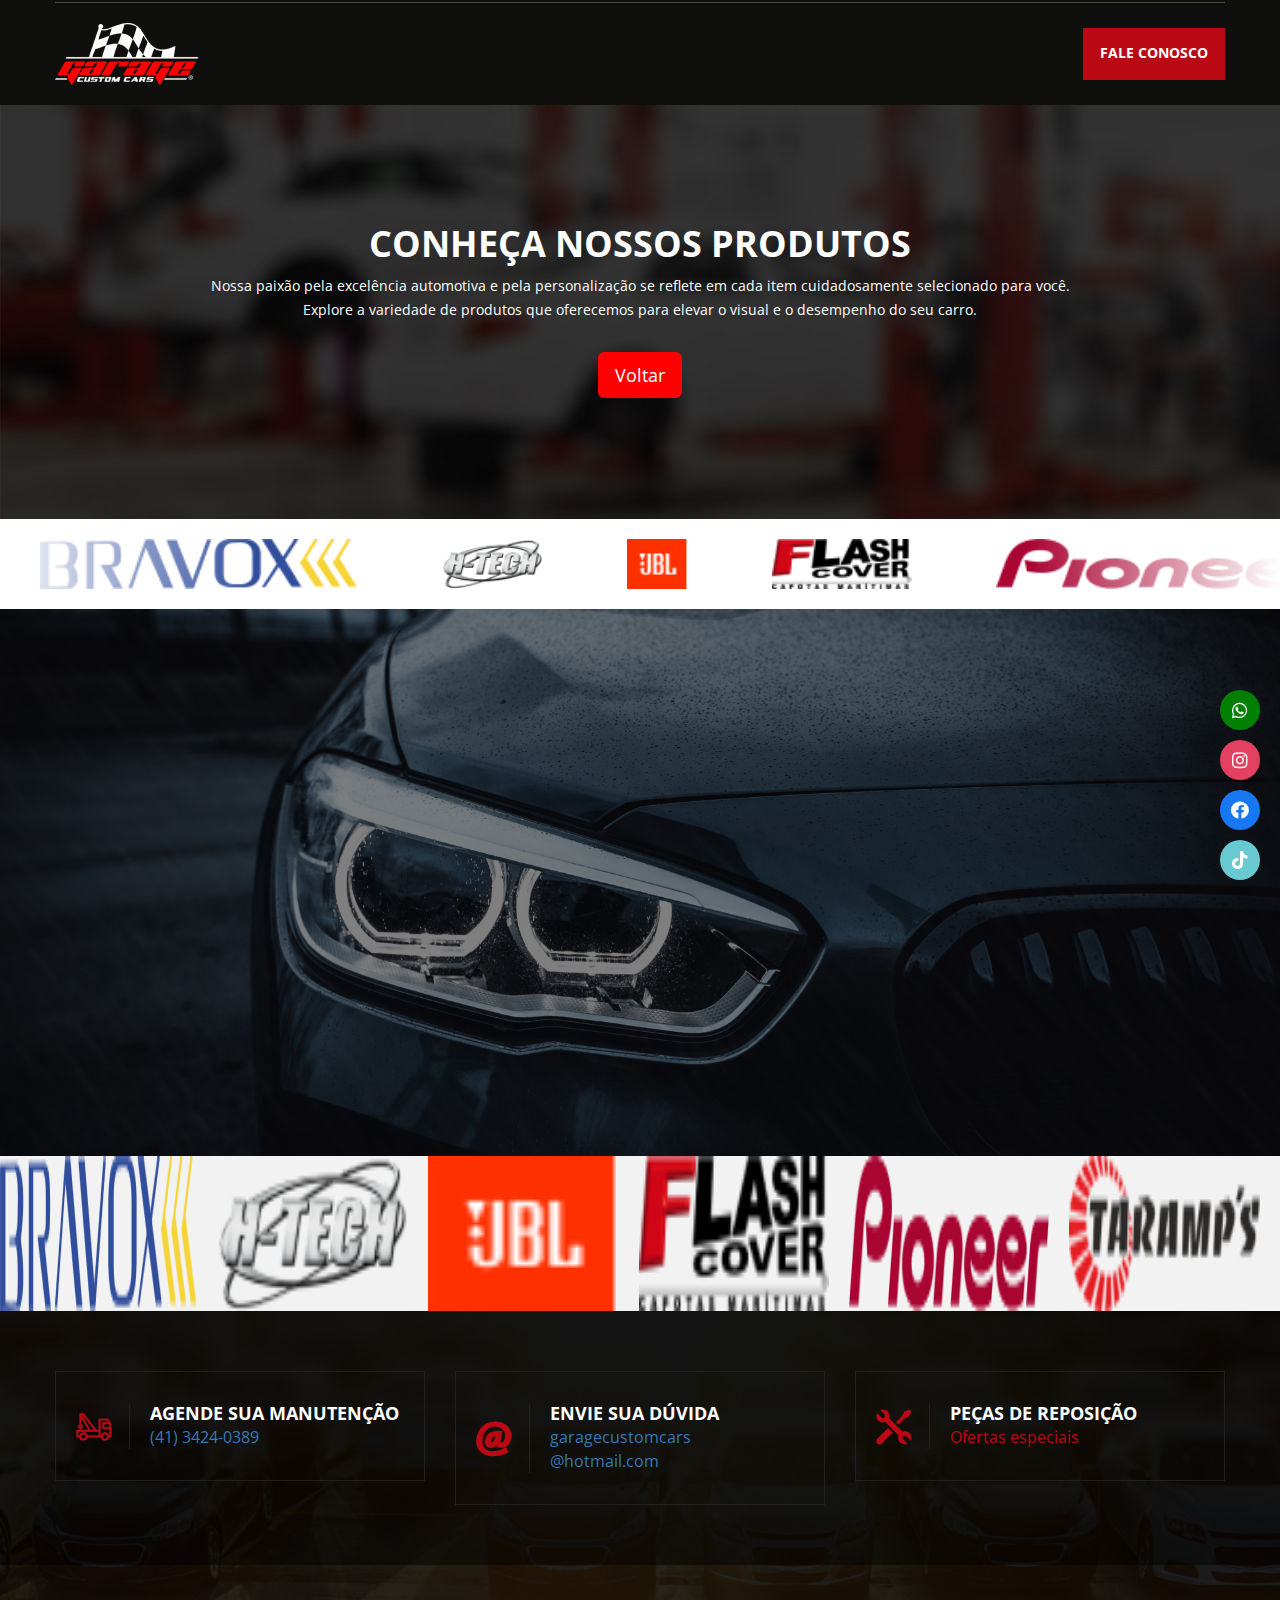
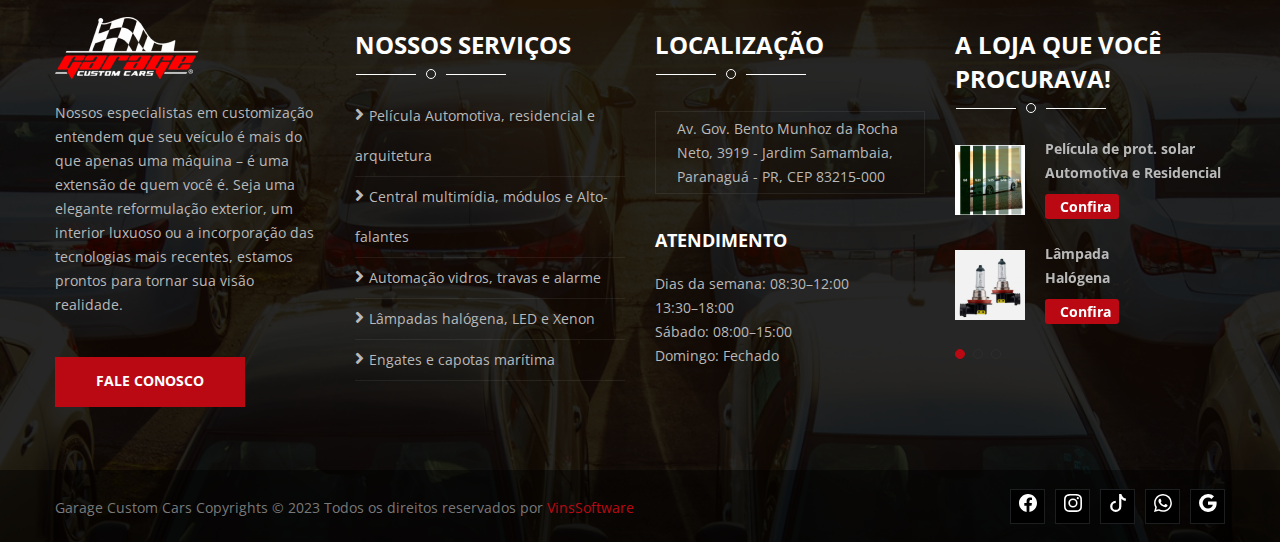
==== commit dbd0cef8: "up" ====
--- a/products.html
+++ b/products.html
@@ -108,6 +108,17 @@
     <section>
       <img src="images/1hCprDZYj4ZZ.jpg" alt="" />
     </section>
+
+    <div class="scroll-container">
+      <div class="scroll-content">
+        <img src="images/brand-img/bravox-logo.png" />
+        <img src="images/brand-img/h-tech-logo.png" />
+        <img src="images/brand-img/JBL-Logo.png" />
+        <img src="images/brand-img/Logo-Flash-Cover.png" />
+        <img src="images/brand-img/Pioneer_logo.png" />
+        <img src="images/brand-img/taramp-logo.png" />
+      </div>
+    </div>
 
     <section>
       <div class="social-column">
--- a/css/style.css
+++ b/css/style.css
@@ -8897,3 +8897,28 @@
 .product-header {
   background-color: #0f0f0e;
 }
+
+.scroll-container {
+  width: 100%;
+  overflow: hidden;
+}
+
+.scroll-content {
+  display: flex;
+  animation: scroll 20s linear infinite;
+}
+
+@keyframes scroll {
+  0% {
+    transform: translateX(0);
+  }
+  100% {
+    transform: translateX(-100%);
+  }
+}
+
+.scroll-content img {
+  width: 200px; /* Ajuste o tamanho das imagens conforme necessário */
+  height: auto;
+  margin-right: 20px; /* Espaço entre as imagens */
+}
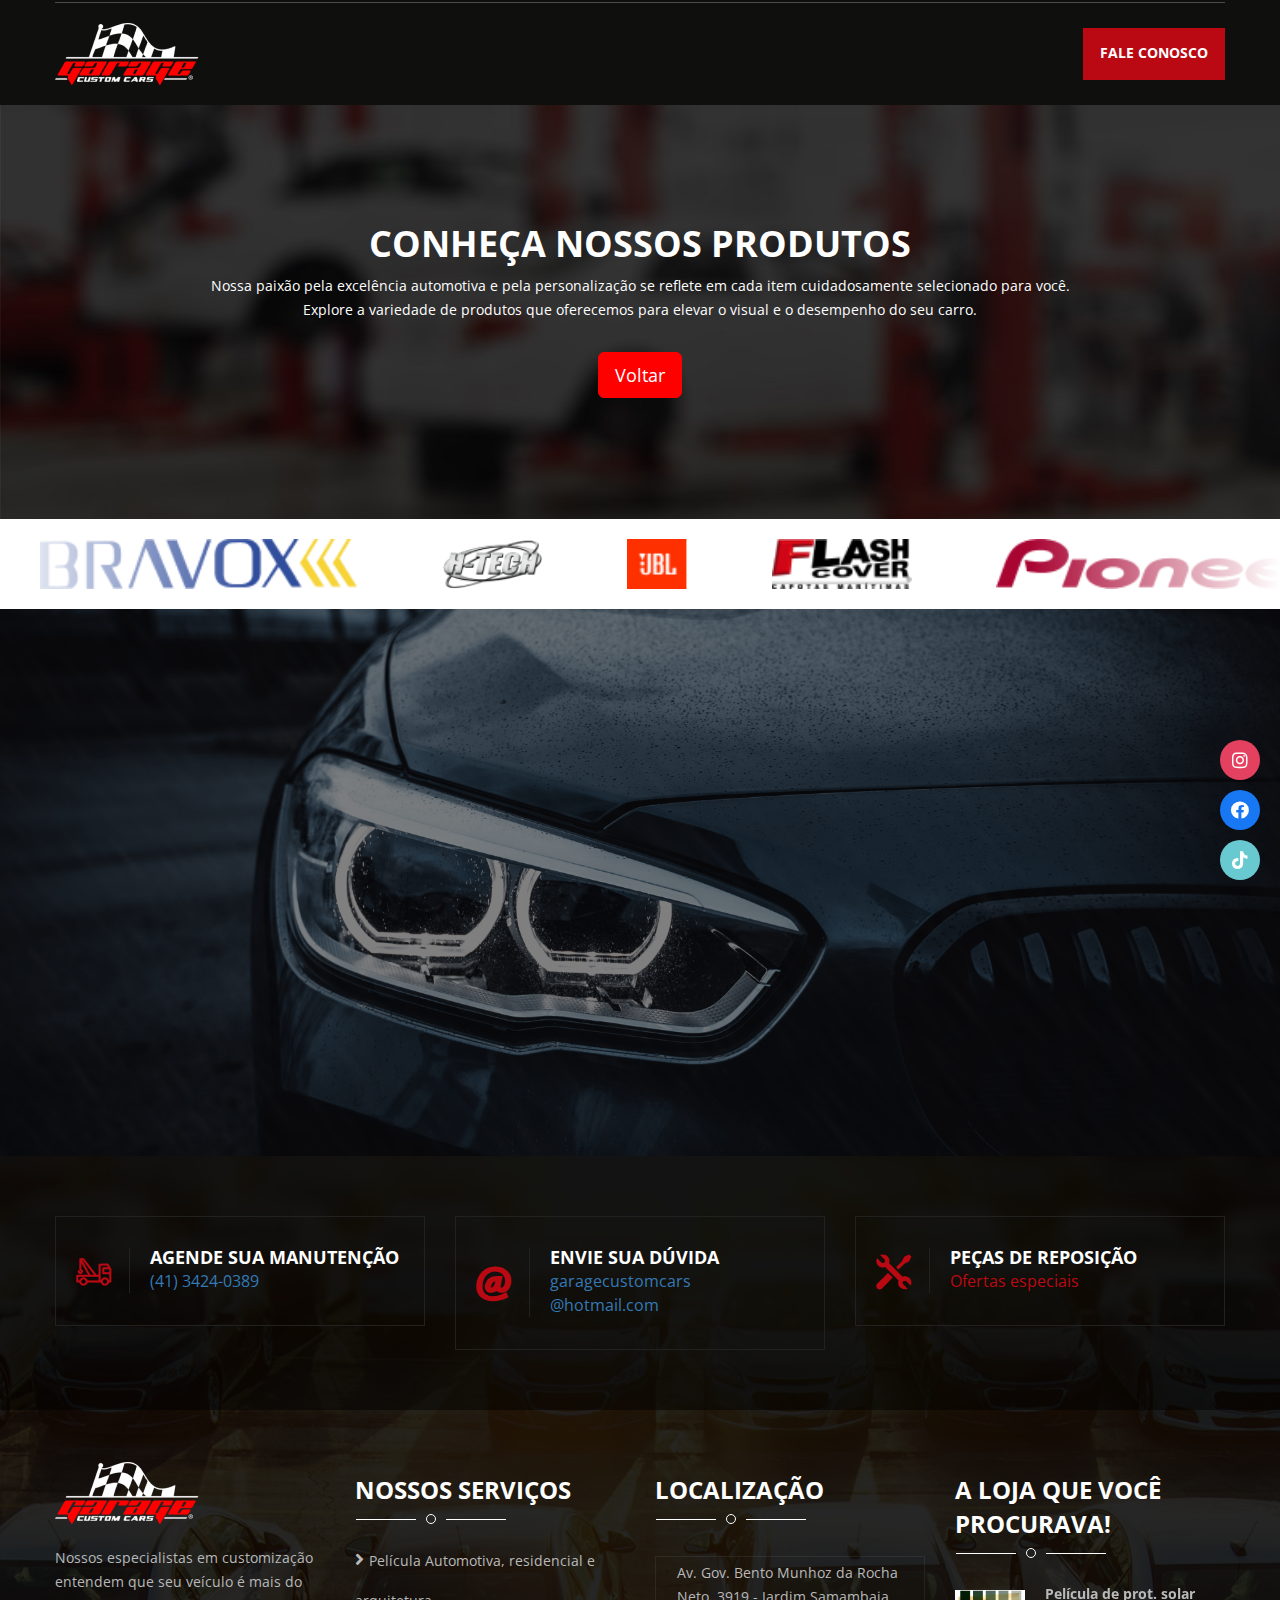
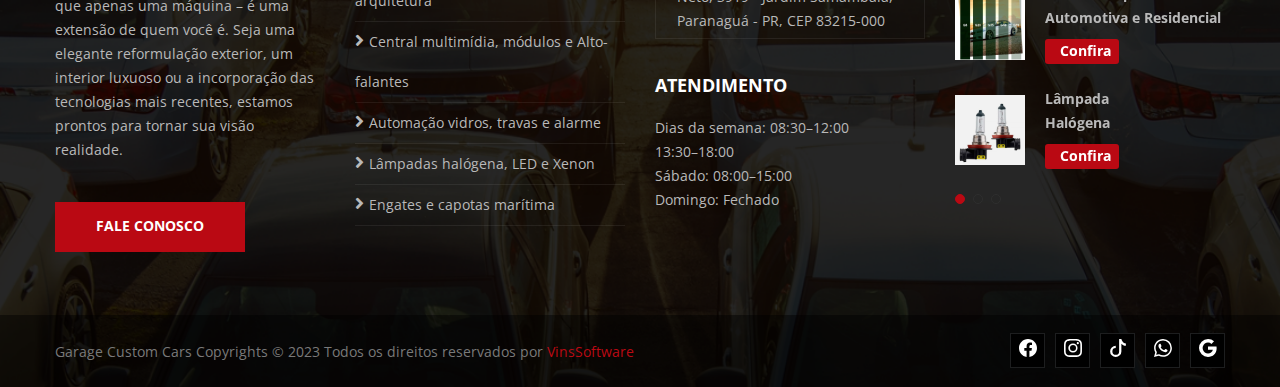
==== commit f75c00c3: "up" ====
--- a/products.html
+++ b/products.html
@@ -109,26 +109,8 @@
       <img src="images/1hCprDZYj4ZZ.jpg" alt="" />
     </section>
 
-    <div class="scroll-container">
-      <div class="scroll-content">
-        <img src="images/brand-img/bravox-logo.png" />
-        <img src="images/brand-img/h-tech-logo.png" />
-        <img src="images/brand-img/JBL-Logo.png" />
-        <img src="images/brand-img/Logo-Flash-Cover.png" />
-        <img src="images/brand-img/Pioneer_logo.png" />
-        <img src="images/brand-img/taramp-logo.png" />
-      </div>
-    </div>
-
     <section>
       <div class="social-column">
-        <a
-          class="social-icon whatsapp"
-          target="_blank"
-          href="https://api.whatsapp.com/send/?phone=554199783878&text=Quero+mais+informa%C3%A7%C3%B5es&type=phone_number&app_absent=0"
-        >
-          <i class="fab fa-whatsapp"></i>
-        </a>
         <a
           class="social-icon instagram"
           target="_blank"
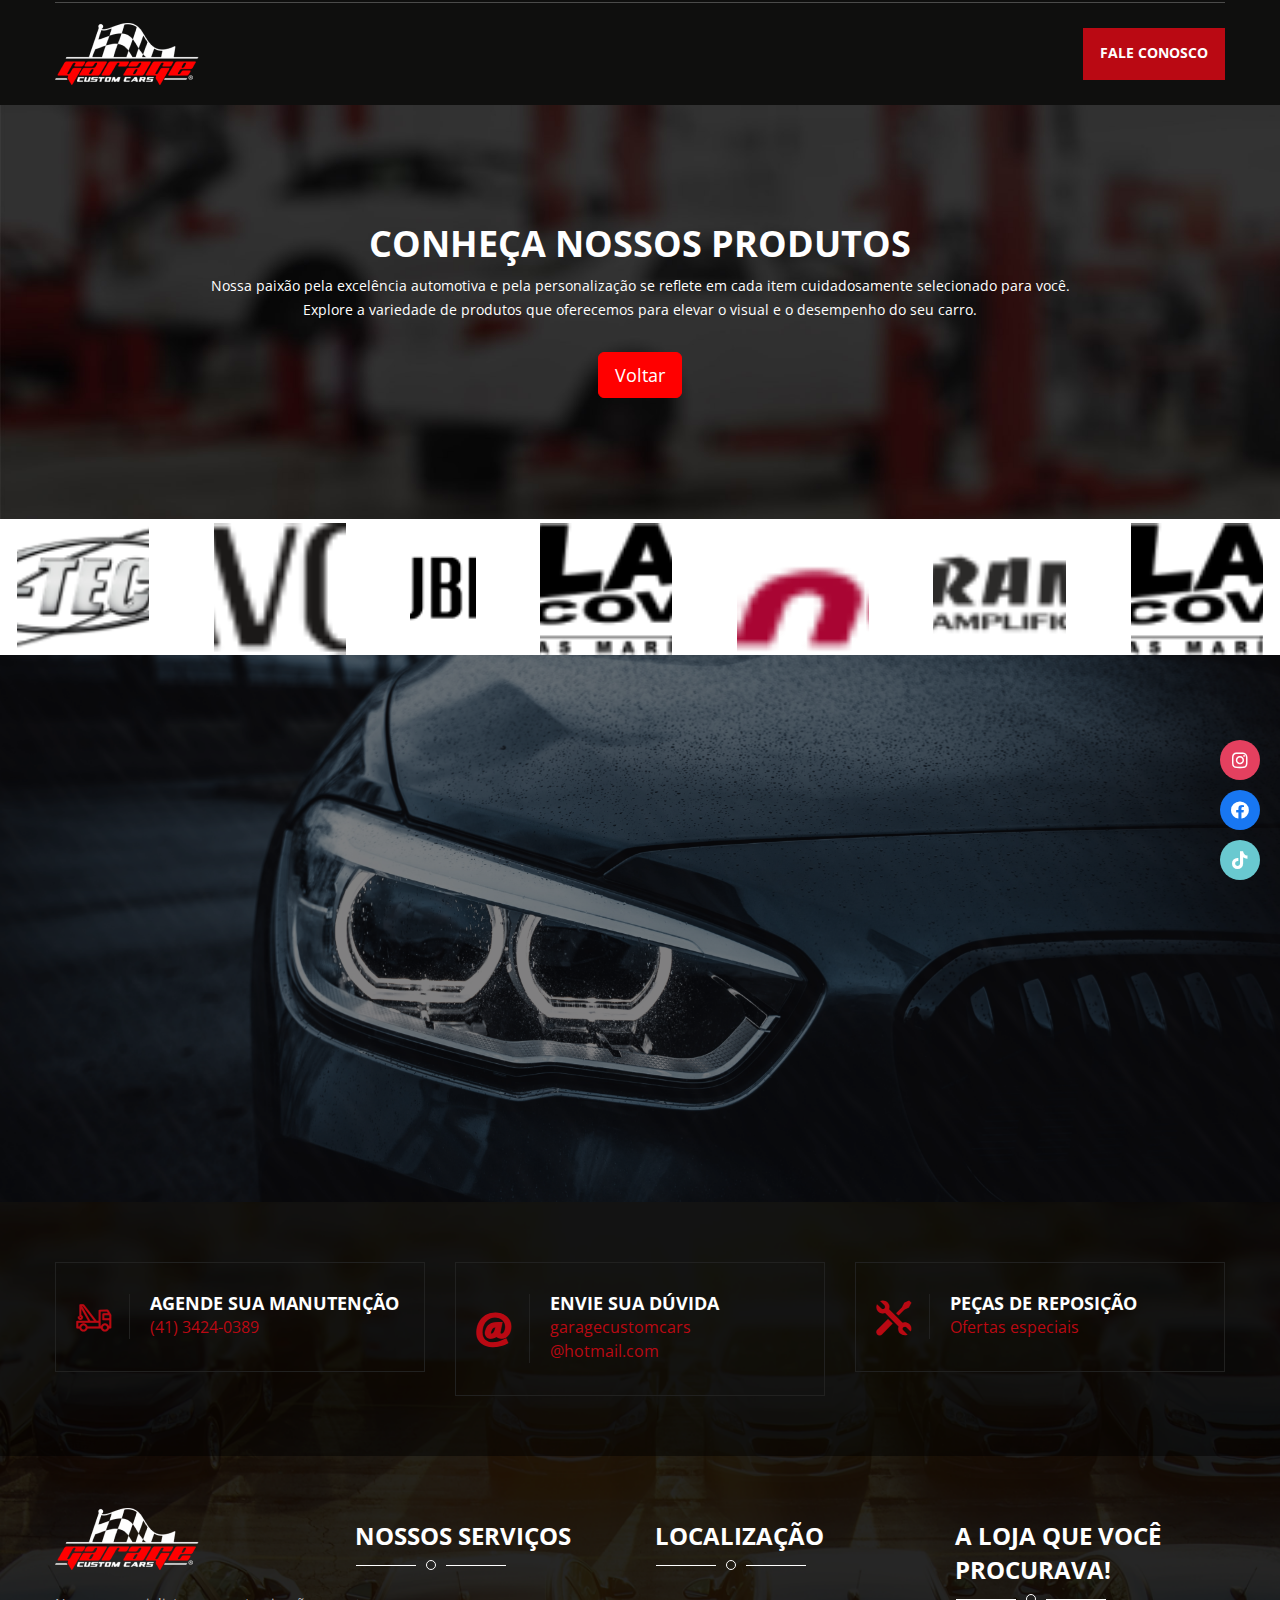
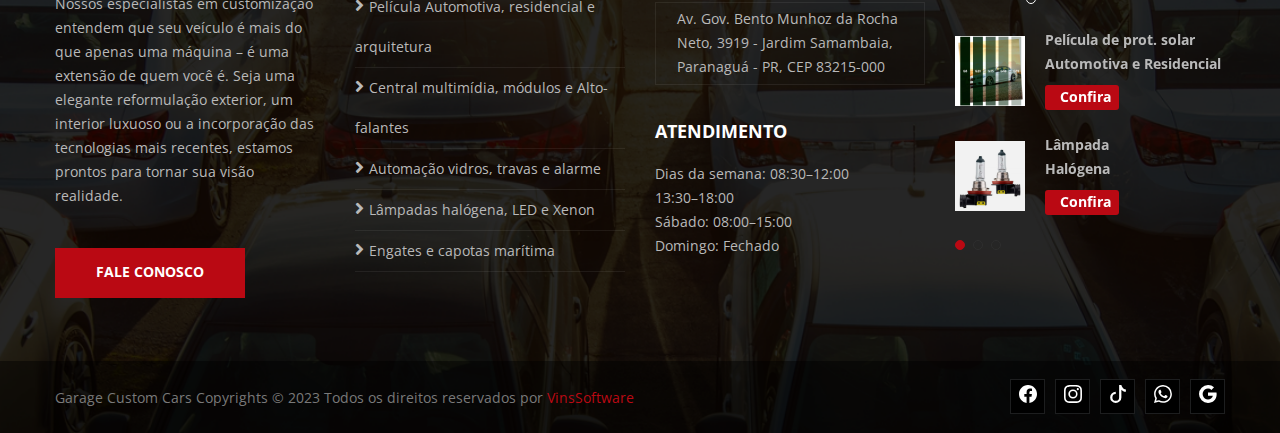
==== commit 22b9fdc8: "up" ====
--- a/products.html
+++ b/products.html
@@ -84,23 +84,30 @@
     <!--End Brand area-->
 
     <!--Start Brand area-->
-    <section class="nav-brand">
-      <div class="logos">
-        <div class="logos-slide">
-          <img src="images/brand-img/bravox-logo.png" />
-          <img src="images/brand-img/h-tech-logo.png" />
-          <img src="images/brand-img/JBL-Logo.png" />
-          <img src="images/brand-img/Logo-Flash-Cover.png" />
-          <img src="images/brand-img/Pioneer_logo.png" />
-          <img src="images/brand-img/taramp-logo.png" />
+    <!--Start Brand area-->
+    <section class="efeito-marquee">
+      <div class="marquee">
+        <div class="marquee_group">
+          <h4>
+            <img src="img/htech-logo.png" alt="" />
+          </h4>
+          <h4><img src="img/Bravox_Logo.png" alt="" /></h4>
+          <h4><img src="img/JBL-Logo 1.png" alt="" /></h4>
+          <h4><img src="img/Logo-Flash-Cover.png" alt="" /></h4>
+          <h4><img src="img/Pioneer_logo.png" alt="" /></h4>
+          <h4><img src="img/taramps-logo-8A414EF1C5-seeklogo.png" alt="" /></h4>
+          <h4><img src="img/Logo-Flash-Cover.png" alt="" /></h4>
         </div>
-        <div class="logos-slide">
-          <img src="images/brand-img/bravox-logo.png" />
-          <img src="images/brand-img/h-tech-logo.png" />
-          <img src="images/brand-img/JBL-Logo.png" />
-          <img src="images/brand-img/Logo-Flash-Cover.png" />
-          <img src="images/brand-img/Pioneer_logo.png" />
-          <img src="images/brand-img/taramp-logo.png" />
+        <div aria-hidden="true" class="marquee_group">
+          <h4>
+            <img src="img/htech-logo.png" alt="" />
+          </h4>
+          <h4><img src="img/Bravox_Logo.png" alt="" /></h4>
+          <h4><img src="img/JBL-Logo 1.png" alt="" /></h4>
+          <h4><img src="img/Logo-Flash-Cover.png" alt="" /></h4>
+          <h4><img src="img/Pioneer_logo.png" alt="" /></h4>
+          <h4><img src="img/taramps-logo-8A414EF1C5-seeklogo.png" alt="" /></h4>
+          <h4><img src="img/Logo-Flash-Cover.png" alt="" /></h4>
         </div>
       </div>
     </section>
--- a/css/style.css
+++ b/css/style.css
@@ -313,6 +313,61 @@
 
 .sec-title.large-title span.decor::after {
   background: #dedede;
+}
+
+.efeito-marquee,
+.marquee,
+.marquee_group {
+  box-sizing: border-box;
+}
+
+.efeito-marquee {
+  --space: 3rem;
+  min-height: 10vh;
+  display: grid;
+  align-content: center;
+  overflow: hidden;
+  gap: var(--space);
+  width: 100%;
+  font-size: 1.5rem;
+  line-height: 1.5;
+}
+.marquee {
+  --duration: 10s;
+  --gap: var(--space);
+
+  display: flex;
+  overflow: hidden;
+  user-select: none;
+  gap: var(--gap);
+}
+.marquee_group {
+  flex-shrink: 0;
+  display: flex;
+  align-items: center;
+  justify-content: space-around;
+  gap: var(--gap);
+  min-width: 100%;
+  animation: scroll var(--duration) linear infinite;
+}
+
+@media (prefers-reduced-motion: reduce) {
+  .marquee_group {
+    animation-play-state: paused;
+  }
+}
+
+.marquee_group img {
+  aspect-ratio: 1;
+  object-fit: cover;
+}
+@keyframes scroll {
+  0% {
+    transform: translateX(0);
+  }
+  100% {
+    transform: translateX(calc(-100% - var(--gap)));
+  }
 }
 
 /*
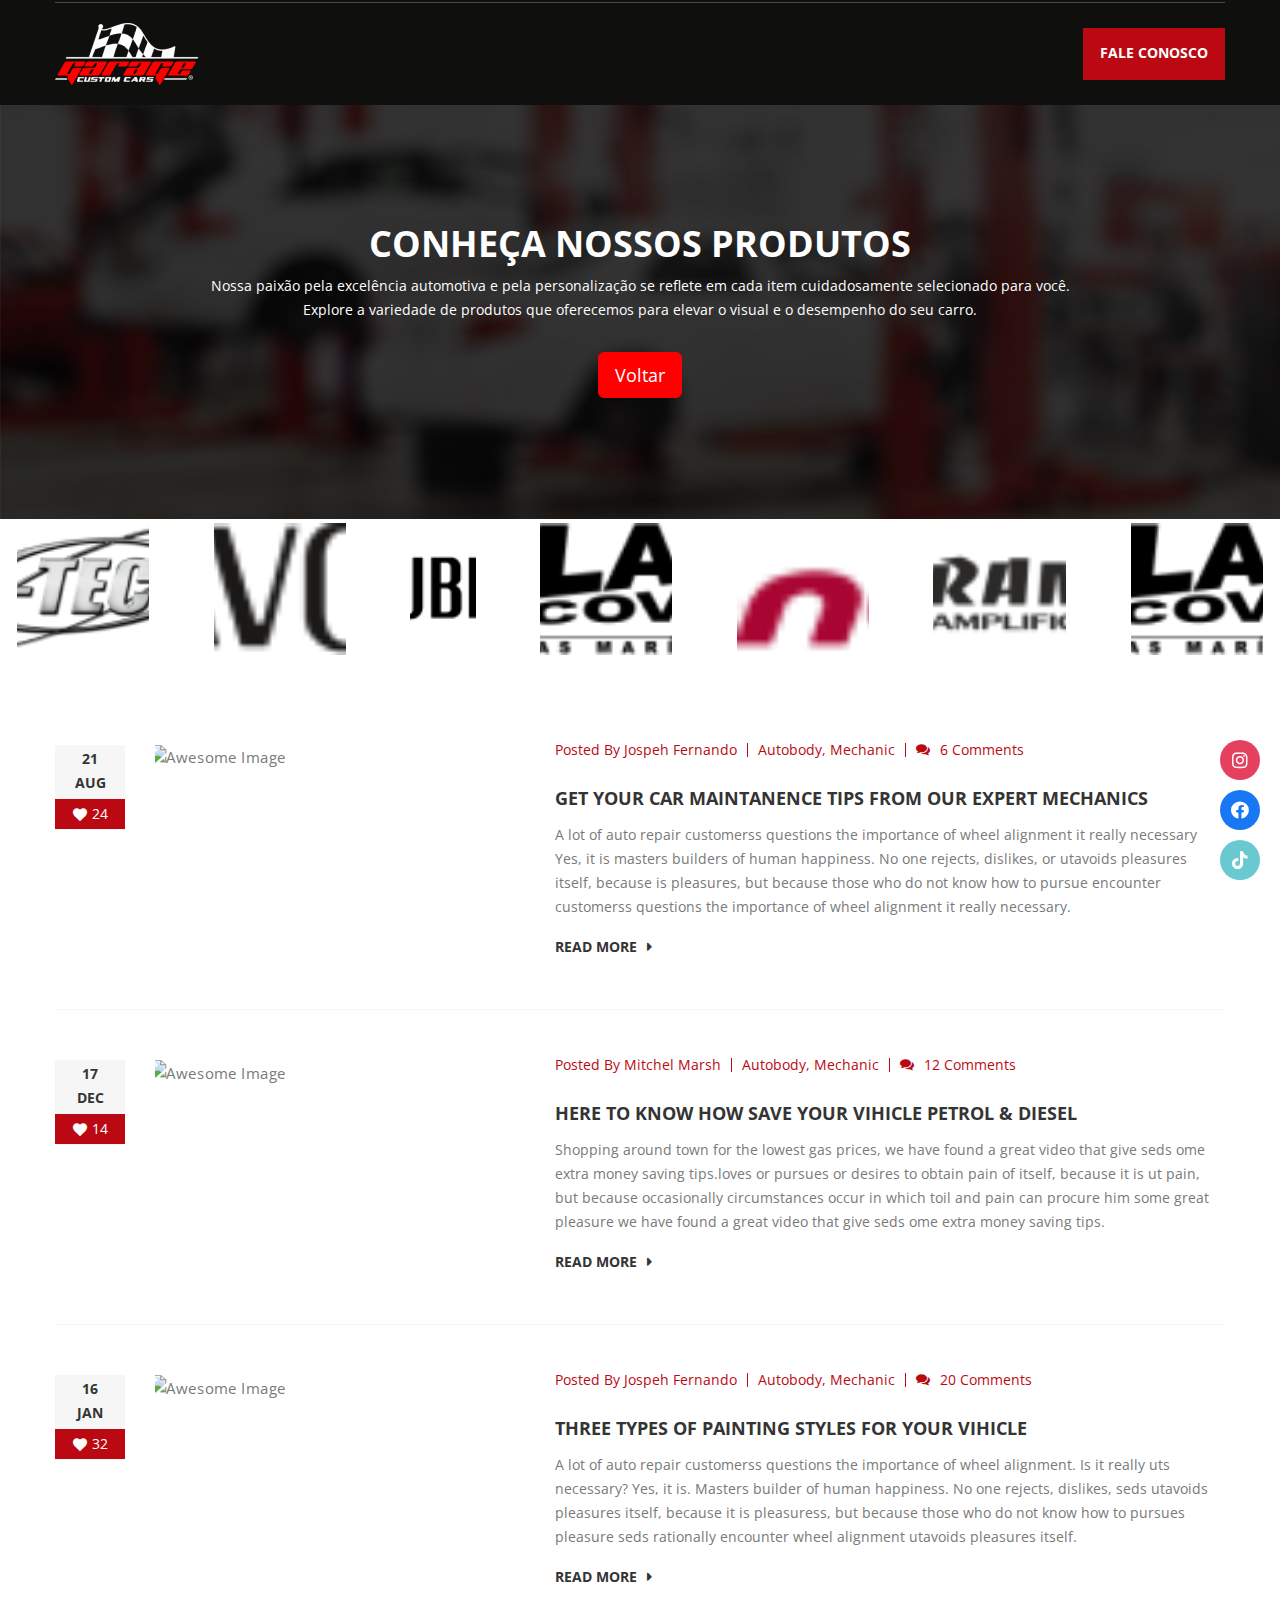
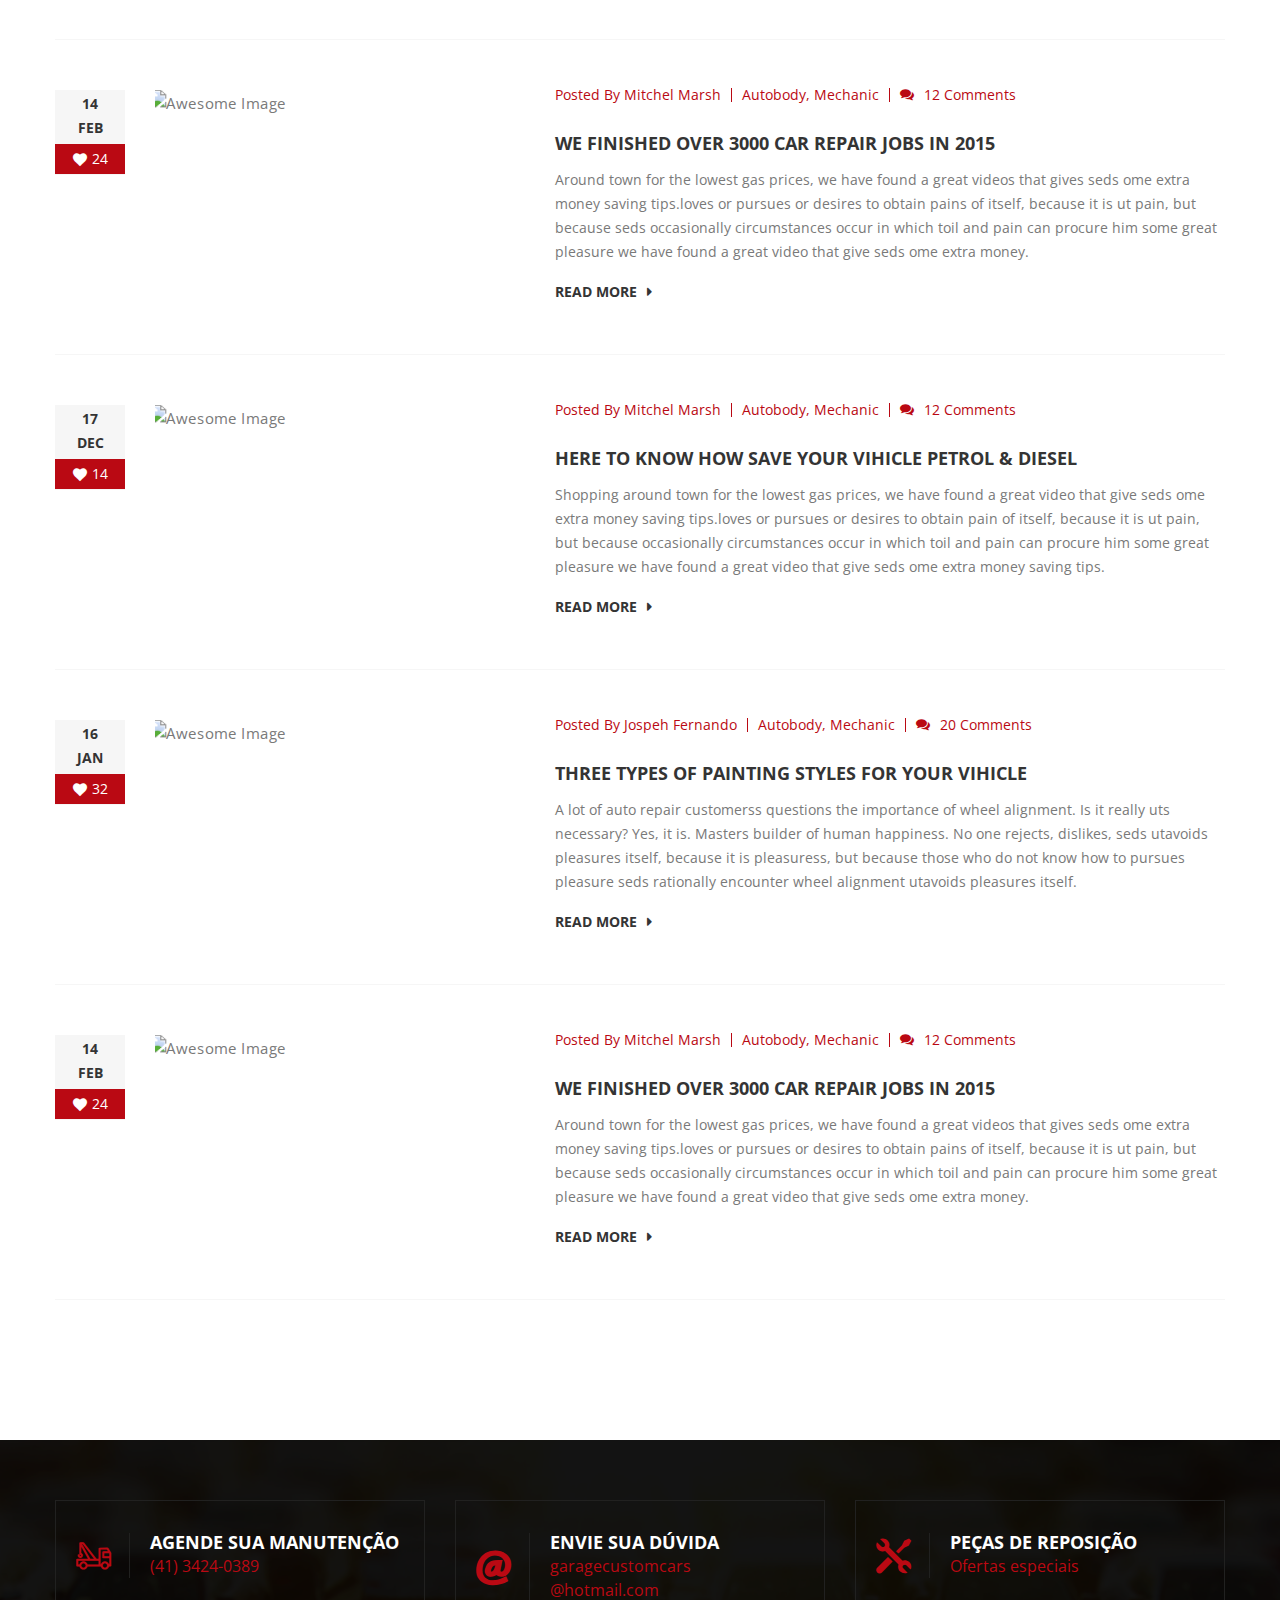
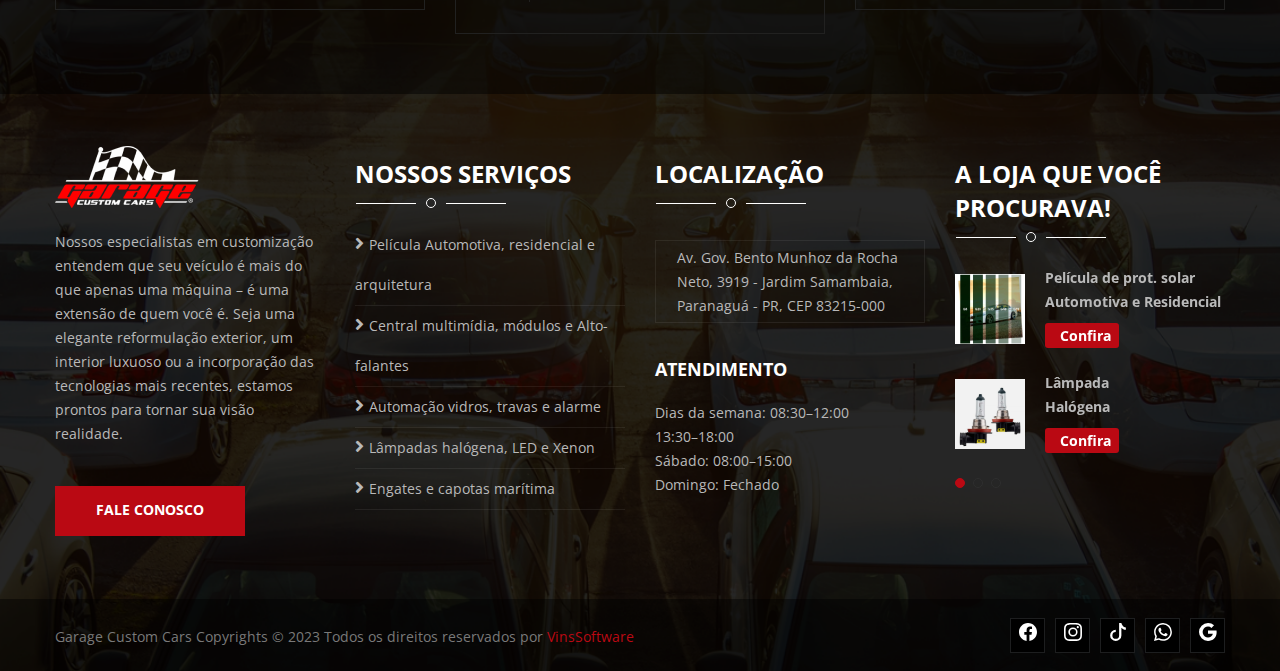
==== commit 88d560a2: "up" ====
--- a/products.html
+++ b/products.html
@@ -112,8 +112,566 @@
       </div>
     </section>
 
-    <section>
-      <img src="images/1hCprDZYj4ZZ.jpg" alt="" />
+    <!--Start blog content area-->
+    <section class="list-blog-content-area">
+      <div class="container">
+        <div class="row">
+          <div class="col-lg-12 col-md-12 col-sm-12 col-xs-12">
+            <div class="list-blog-post">
+              <!--Start single blog item-->
+              <div class="single-blog-post">
+                <div class="row">
+                  <div class="col-lg-5 col-md-6 col-sm-12 col-xs-12">
+                    <div class="date-and-img-box">
+                      <div class="date-box">
+                        <div class="date">
+                          21<br />
+                          aug
+                        </div>
+                        <div class="comment">
+                          <p>
+                            <span class="flaticon-favorite-heart-button"></span
+                            >24
+                          </p>
+                        </div>
+                      </div>
+                      <div class="img-holder">
+                        <img
+                          src="img/blog/list-blog/1.jpg"
+                          alt="Awesome Image"
+                        />
+                        <div class="overlay">
+                          <div class="image-view">
+                            <div class="icon-holder">
+                              <a href="#"
+                                ><span class="flaticon-cross"></span
+                              ></a>
+                            </div>
+                          </div>
+                        </div>
+                      </div>
+                    </div>
+                  </div>
+                  <div class="col-lg-7 col-md-6 col-sm-12 col-xs-12">
+                    <div class="content-box clearfix">
+                      <ul>
+                        <li>Posted By <a href="">Jospeh Fernando</a></li>
+                        <li>
+                          <a href=""
+                            ><span class="underline">Autobody</span>,
+                            Mechanic</a
+                          >
+                        </li>
+                        <li>
+                          <span
+                            class="flaticon-speech-bubbles-comment-option"
+                          ></span
+                          ><a href="">6 Comments</a>
+                        </li>
+                      </ul>
+                      <div class="content">
+                        <a href=""
+                          ><h3>
+                            Get Your Car Maintanence Tips From Our Expert
+                            Mechanics
+                          </h3></a
+                        >
+                        <p>
+                          A lot of auto repair customerss questions the
+                          importance of wheel alignment it really necessary Yes,
+                          it is masters builders of human happiness. No one
+                          rejects, dislikes, or utavoids pleasures itself,
+                          because is pleasures, but because those who do not
+                          know how to pursue encounter customerss questions the
+                          importance of wheel alignment it really necessary.
+                        </p>
+                        <a class="readmore" href=""
+                          >Read More<i
+                            aria-hidden="true"
+                            class="fa fa-caret-right"
+                          ></i
+                        ></a>
+                      </div>
+                    </div>
+                  </div>
+                </div>
+              </div>
+              <!--End single blog item-->
+              <!--Start single blog item-->
+              <div class="single-blog-post">
+                <div class="row">
+                  <div class="col-lg-5 col-md-6 col-sm-12 col-xs-12">
+                    <div class="date-and-img-box">
+                      <div class="date-box">
+                        <div class="date">
+                          17<br />
+                          dec
+                        </div>
+                        <div class="comment">
+                          <p>
+                            <span class="flaticon-favorite-heart-button"></span
+                            >14
+                          </p>
+                        </div>
+                      </div>
+                      <div class="img-holder">
+                        <img
+                          src="img/blog/list-blog/2.jpg"
+                          alt="Awesome Image"
+                        />
+                        <div class="overlay">
+                          <div class="image-view">
+                            <div class="icon-holder">
+                              <a href="#"
+                                ><span class="flaticon-cross"></span
+                              ></a>
+                            </div>
+                          </div>
+                        </div>
+                      </div>
+                    </div>
+                  </div>
+                  <div class="col-lg-7 col-md-6 col-sm-12 col-xs-12">
+                    <div class="content-box clearfix">
+                      <ul>
+                        <li>Posted By <a href="">Mitchel Marsh</a></li>
+                        <li>
+                          <a href=""
+                            ><span class="underline">Autobody</span>,
+                            Mechanic</a
+                          >
+                        </li>
+                        <li>
+                          <span
+                            class="flaticon-speech-bubbles-comment-option"
+                          ></span
+                          ><a href="">12 Comments</a>
+                        </li>
+                      </ul>
+                      <div class="content">
+                        <a href=""
+                          ><h3>
+                            Here to Know How save your vihicle petrol & Diesel
+                          </h3></a
+                        >
+                        <p>
+                          Shopping around town for the lowest gas prices, we
+                          have found a great video that give seds ome extra
+                          money saving tips.loves or pursues or desires to
+                          obtain pain of itself, because it is ut pain, but
+                          because occasionally circumstances occur in which toil
+                          and pain can procure him some great pleasure we have
+                          found a great video that give seds ome extra money
+                          saving tips.
+                        </p>
+                        <a class="readmore" href=""
+                          >Read More<i
+                            aria-hidden="true"
+                            class="fa fa-caret-right"
+                          ></i
+                        ></a>
+                      </div>
+                    </div>
+                  </div>
+                </div>
+              </div>
+              <!--End single blog item-->
+              <!--Start single blog item-->
+              <div class="single-blog-post">
+                <div class="row">
+                  <div class="col-lg-5 col-md-6 col-sm-12 col-xs-12">
+                    <div class="date-and-img-box">
+                      <div class="date-box">
+                        <div class="date">
+                          16<br />
+                          jan
+                        </div>
+                        <div class="comment">
+                          <p>
+                            <span class="flaticon-favorite-heart-button"></span
+                            >32
+                          </p>
+                        </div>
+                      </div>
+                      <div class="img-holder">
+                        <img
+                          src="img/blog/list-blog/3.jpg"
+                          alt="Awesome Image"
+                        />
+                        <div class="overlay">
+                          <div class="image-view">
+                            <div class="icon-holder">
+                              <a href="#"
+                                ><span class="flaticon-cross"></span
+                              ></a>
+                            </div>
+                          </div>
+                        </div>
+                      </div>
+                    </div>
+                  </div>
+                  <div class="col-lg-7 col-md-6 col-sm-12 col-xs-12">
+                    <div class="content-box clearfix">
+                      <ul>
+                        <li>Posted By <a href="">Jospeh Fernando</a></li>
+                        <li>
+                          <a href=""
+                            ><span class="underline">Autobody</span>,
+                            Mechanic</a
+                          >
+                        </li>
+                        <li>
+                          <span
+                            class="flaticon-speech-bubbles-comment-option"
+                          ></span
+                          ><a href="">20 Comments</a>
+                        </li>
+                      </ul>
+                      <div class="content">
+                        <a href=""
+                          ><h3>
+                            Three Types of Painting styles for your vihicle
+                          </h3></a
+                        >
+                        <p>
+                          A lot of auto repair customerss questions the
+                          importance of wheel alignment. Is it really uts
+                          necessary? Yes, it is. Masters builder of human
+                          happiness. No one rejects, dislikes, seds utavoids
+                          pleasures itself, because it is pleasuress, but
+                          because those who do not know how to pursues pleasure
+                          seds rationally encounter wheel alignment utavoids
+                          pleasures itself.
+                        </p>
+                        <a class="readmore" href=""
+                          >Read More<i
+                            aria-hidden="true"
+                            class="fa fa-caret-right"
+                          ></i
+                        ></a>
+                      </div>
+                    </div>
+                  </div>
+                </div>
+              </div>
+              <!--End single blog item-->
+              <!--Start single blog item-->
+              <div class="single-blog-post">
+                <div class="row">
+                  <div class="col-lg-5 col-md-6 col-sm-12 col-xs-12">
+                    <div class="date-and-img-box">
+                      <div class="date-box">
+                        <div class="date">
+                          14<br />
+                          feb
+                        </div>
+                        <div class="comment">
+                          <p>
+                            <span class="flaticon-favorite-heart-button"></span
+                            >24
+                          </p>
+                        </div>
+                      </div>
+                      <div class="img-holder">
+                        <img
+                          src="img/blog/list-blog/4.jpg"
+                          alt="Awesome Image"
+                        />
+                        <div class="overlay">
+                          <div class="image-view">
+                            <div class="icon-holder">
+                              <a href="#"
+                                ><span class="flaticon-cross"></span
+                              ></a>
+                            </div>
+                          </div>
+                        </div>
+                      </div>
+                    </div>
+                  </div>
+                  <div class="col-lg-7 col-md-6 col-sm-12 col-xs-12">
+                    <div class="content-box clearfix">
+                      <ul>
+                        <li>Posted By <a href="">Mitchel Marsh</a></li>
+                        <li>
+                          <a href=""
+                            ><span class="underline">Autobody</span>,
+                            Mechanic</a
+                          >
+                        </li>
+                        <li>
+                          <span
+                            class="flaticon-speech-bubbles-comment-option"
+                          ></span
+                          ><a href="">12 Comments</a>
+                        </li>
+                      </ul>
+                      <div class="content">
+                        <a href=""
+                          ><h3>
+                            We Finished Over 3000 Car Repair Jobs in 2015
+                          </h3></a
+                        >
+                        <p>
+                          Around town for the lowest gas prices, we have found a
+                          great videos that gives seds ome extra money saving
+                          tips.loves or pursues or desires to obtain pains of
+                          itself, because it is ut pain, but because seds
+                          occasionally circumstances occur in which toil and
+                          pain can procure him some great pleasure we have found
+                          a great video that give seds ome extra money.
+                        </p>
+                        <a class="readmore" href=""
+                          >Read More<i
+                            aria-hidden="true"
+                            class="fa fa-caret-right"
+                          ></i
+                        ></a>
+                      </div>
+                    </div>
+                  </div>
+                </div>
+              </div>
+              <!--End single blog item-->
+              <!--Start single blog item-->
+              <div class="single-blog-post">
+                <div class="row">
+                  <div class="col-lg-5 col-md-6 col-sm-12 col-xs-12">
+                    <div class="date-and-img-box">
+                      <div class="date-box">
+                        <div class="date">
+                          17<br />
+                          dec
+                        </div>
+                        <div class="comment">
+                          <p>
+                            <span class="flaticon-favorite-heart-button"></span
+                            >14
+                          </p>
+                        </div>
+                      </div>
+                      <div class="img-holder">
+                        <img
+                          src="img/blog/list-blog/5.jpg"
+                          alt="Awesome Image"
+                        />
+                        <div class="overlay">
+                          <div class="image-view">
+                            <div class="icon-holder">
+                              <a href="#"
+                                ><span class="flaticon-cross"></span
+                              ></a>
+                            </div>
+                          </div>
+                        </div>
+                      </div>
+                    </div>
+                  </div>
+                  <div class="col-lg-7 col-md-6 col-sm-12 col-xs-12">
+                    <div class="content-box clearfix">
+                      <ul>
+                        <li>Posted By <a href="">Mitchel Marsh</a></li>
+                        <li>
+                          <a href=""
+                            ><span class="underline">Autobody</span>,
+                            Mechanic</a
+                          >
+                        </li>
+                        <li>
+                          <span
+                            class="flaticon-speech-bubbles-comment-option"
+                          ></span
+                          ><a href="">12 Comments</a>
+                        </li>
+                      </ul>
+                      <div class="content">
+                        <a href=""
+                          ><h3>
+                            Here to Know How save your vihicle petrol & Diesel
+                          </h3></a
+                        >
+                        <p>
+                          Shopping around town for the lowest gas prices, we
+                          have found a great video that give seds ome extra
+                          money saving tips.loves or pursues or desires to
+                          obtain pain of itself, because it is ut pain, but
+                          because occasionally circumstances occur in which toil
+                          and pain can procure him some great pleasure we have
+                          found a great video that give seds ome extra money
+                          saving tips.
+                        </p>
+                        <a class="readmore" href=""
+                          >Read More<i
+                            aria-hidden="true"
+                            class="fa fa-caret-right"
+                          ></i
+                        ></a>
+                      </div>
+                    </div>
+                  </div>
+                </div>
+              </div>
+              <!--End single blog item-->
+              <!--Start single blog item-->
+              <div class="single-blog-post">
+                <div class="row">
+                  <div class="col-lg-5 col-md-6 col-sm-12 col-xs-12">
+                    <div class="date-and-img-box">
+                      <div class="date-box">
+                        <div class="date">
+                          16<br />
+                          jan
+                        </div>
+                        <div class="comment">
+                          <p>
+                            <span class="flaticon-favorite-heart-button"></span
+                            >32
+                          </p>
+                        </div>
+                      </div>
+                      <div class="img-holder">
+                        <img
+                          src="img/blog/list-blog/6.jpg"
+                          alt="Awesome Image"
+                        />
+                        <div class="overlay">
+                          <div class="image-view">
+                            <div class="icon-holder">
+                              <a href="#"
+                                ><span class="flaticon-cross"></span
+                              ></a>
+                            </div>
+                          </div>
+                        </div>
+                      </div>
+                    </div>
+                  </div>
+                  <div class="col-lg-7 col-md-6 col-sm-12 col-xs-12">
+                    <div class="content-box clearfix">
+                      <ul>
+                        <li>Posted By <a href="">Jospeh Fernando</a></li>
+                        <li>
+                          <a href=""
+                            ><span class="underline">Autobody</span>,
+                            Mechanic</a
+                          >
+                        </li>
+                        <li>
+                          <span
+                            class="flaticon-speech-bubbles-comment-option"
+                          ></span
+                          ><a href="">20 Comments</a>
+                        </li>
+                      </ul>
+                      <div class="content">
+                        <a href=""
+                          ><h3>
+                            Three Types of Painting styles for your vihicle
+                          </h3></a
+                        >
+                        <p>
+                          A lot of auto repair customerss questions the
+                          importance of wheel alignment. Is it really uts
+                          necessary? Yes, it is. Masters builder of human
+                          happiness. No one rejects, dislikes, seds utavoids
+                          pleasures itself, because it is pleasuress, but
+                          because those who do not know how to pursues pleasure
+                          seds rationally encounter wheel alignment utavoids
+                          pleasures itself.
+                        </p>
+                        <a class="readmore" href=""
+                          >Read More<i
+                            aria-hidden="true"
+                            class="fa fa-caret-right"
+                          ></i
+                        ></a>
+                      </div>
+                    </div>
+                  </div>
+                </div>
+              </div>
+              <!--End single blog item-->
+              <!--Start single blog item-->
+              <div class="single-blog-post">
+                <div class="row">
+                  <div class="col-lg-5 col-md-6 col-sm-12 col-xs-12">
+                    <div class="date-and-img-box">
+                      <div class="date-box">
+                        <div class="date">
+                          14<br />
+                          feb
+                        </div>
+                        <div class="comment">
+                          <p>
+                            <span class="flaticon-favorite-heart-button"></span
+                            >24
+                          </p>
+                        </div>
+                      </div>
+                      <div class="img-holder">
+                        <img
+                          src="img/blog/list-blog/7.jpg"
+                          alt="Awesome Image"
+                        />
+                        <div class="overlay">
+                          <div class="image-view">
+                            <div class="icon-holder">
+                              <a href="#"
+                                ><span class="flaticon-cross"></span
+                              ></a>
+                            </div>
+                          </div>
+                        </div>
+                      </div>
+                    </div>
+                  </div>
+                  <div class="col-lg-7 col-md-6 col-sm-12 col-xs-12">
+                    <div class="content-box clearfix">
+                      <ul>
+                        <li>Posted By <a href="">Mitchel Marsh</a></li>
+                        <li>
+                          <a href=""
+                            ><span class="underline">Autobody</span>,
+                            Mechanic</a
+                          >
+                        </li>
+                        <li>
+                          <span
+                            class="flaticon-speech-bubbles-comment-option"
+                          ></span
+                          ><a href="">12 Comments</a>
+                        </li>
+                      </ul>
+                      <div class="content">
+                        <a href=""
+                          ><h3>
+                            We Finished Over 3000 Car Repair Jobs in 2015
+                          </h3></a
+                        >
+                        <p>
+                          Around town for the lowest gas prices, we have found a
+                          great videos that gives seds ome extra money saving
+                          tips.loves or pursues or desires to obtain pains of
+                          itself, because it is ut pain, but because seds
+                          occasionally circumstances occur in which toil and
+                          pain can procure him some great pleasure we have found
+                          a great video that give seds ome extra money.
+                        </p>
+                        <a class="readmore" href=""
+                          >Read More<i
+                            aria-hidden="true"
+                            class="fa fa-caret-right"
+                          ></i
+                        ></a>
+                      </div>
+                    </div>
+                  </div>
+                </div>
+              </div>
+            </div>
+          </div>
+        </div>
+      </div>
     </section>
 
     <section>
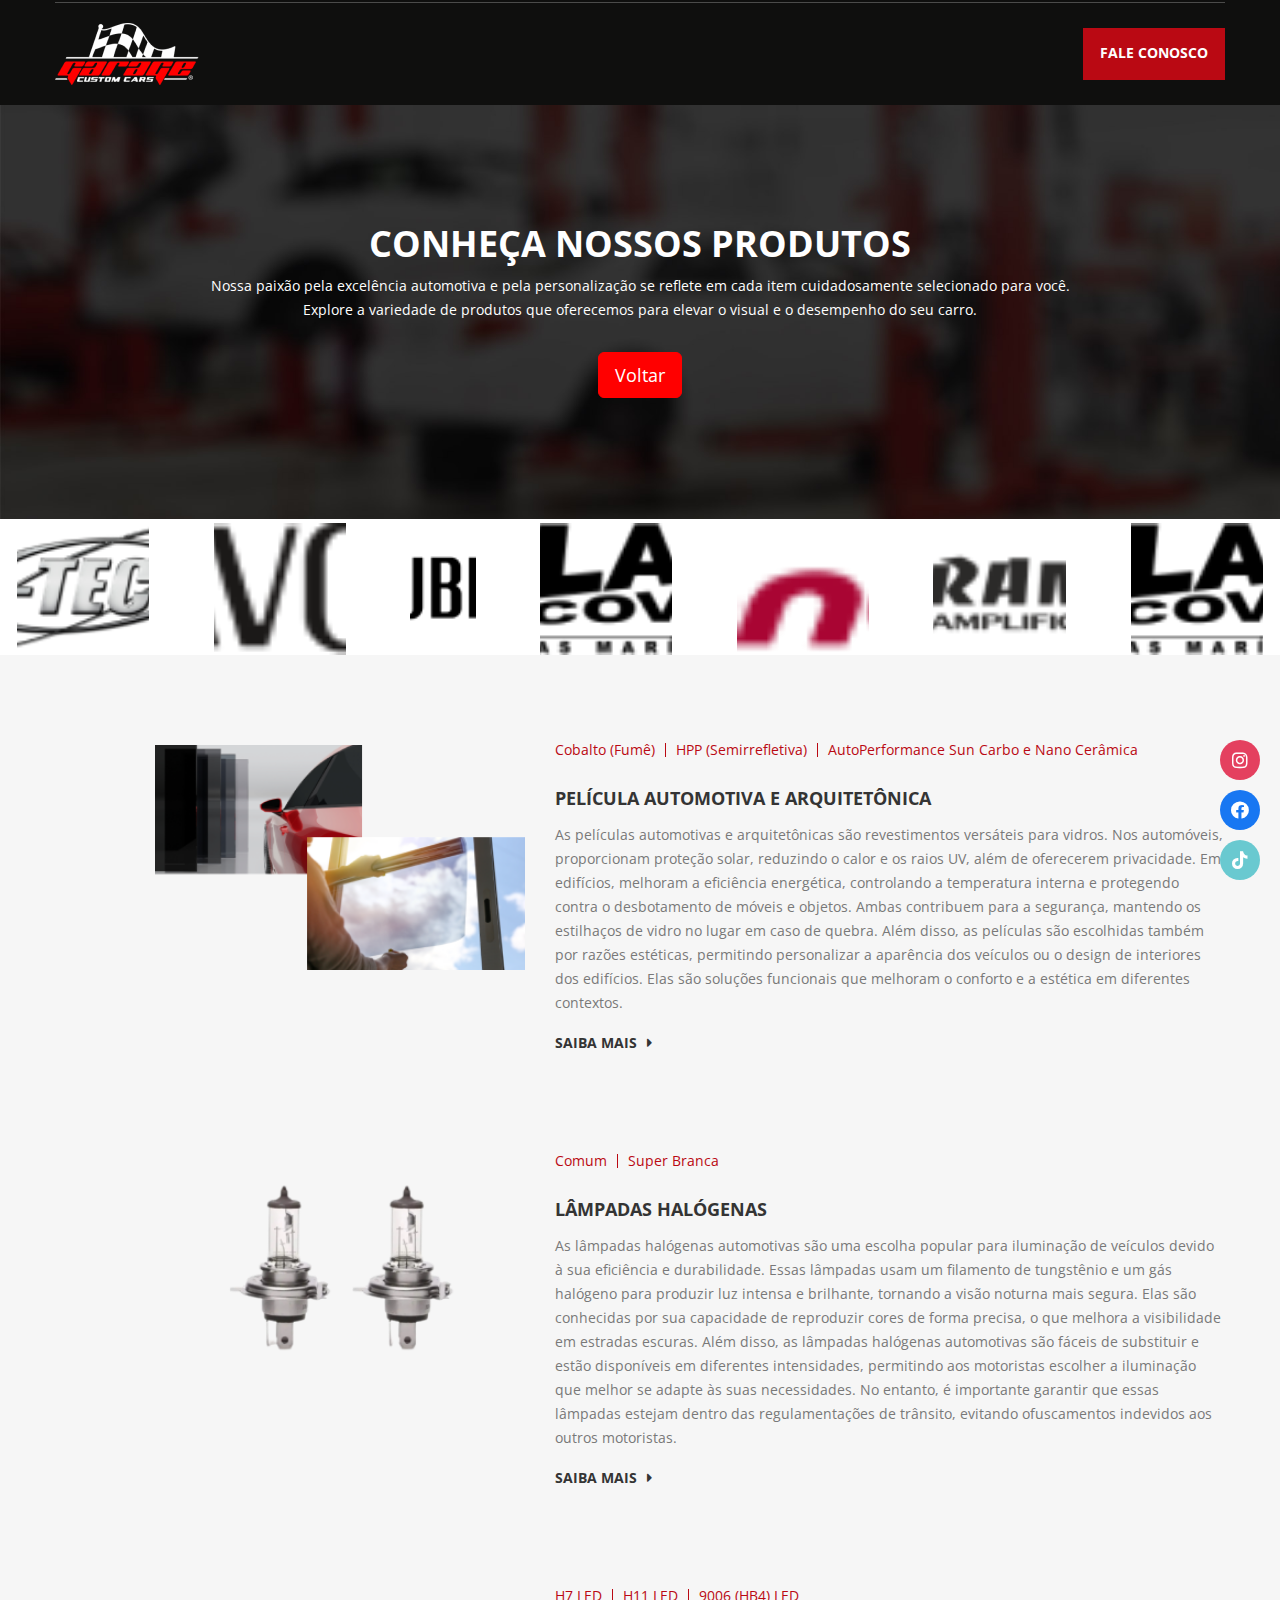
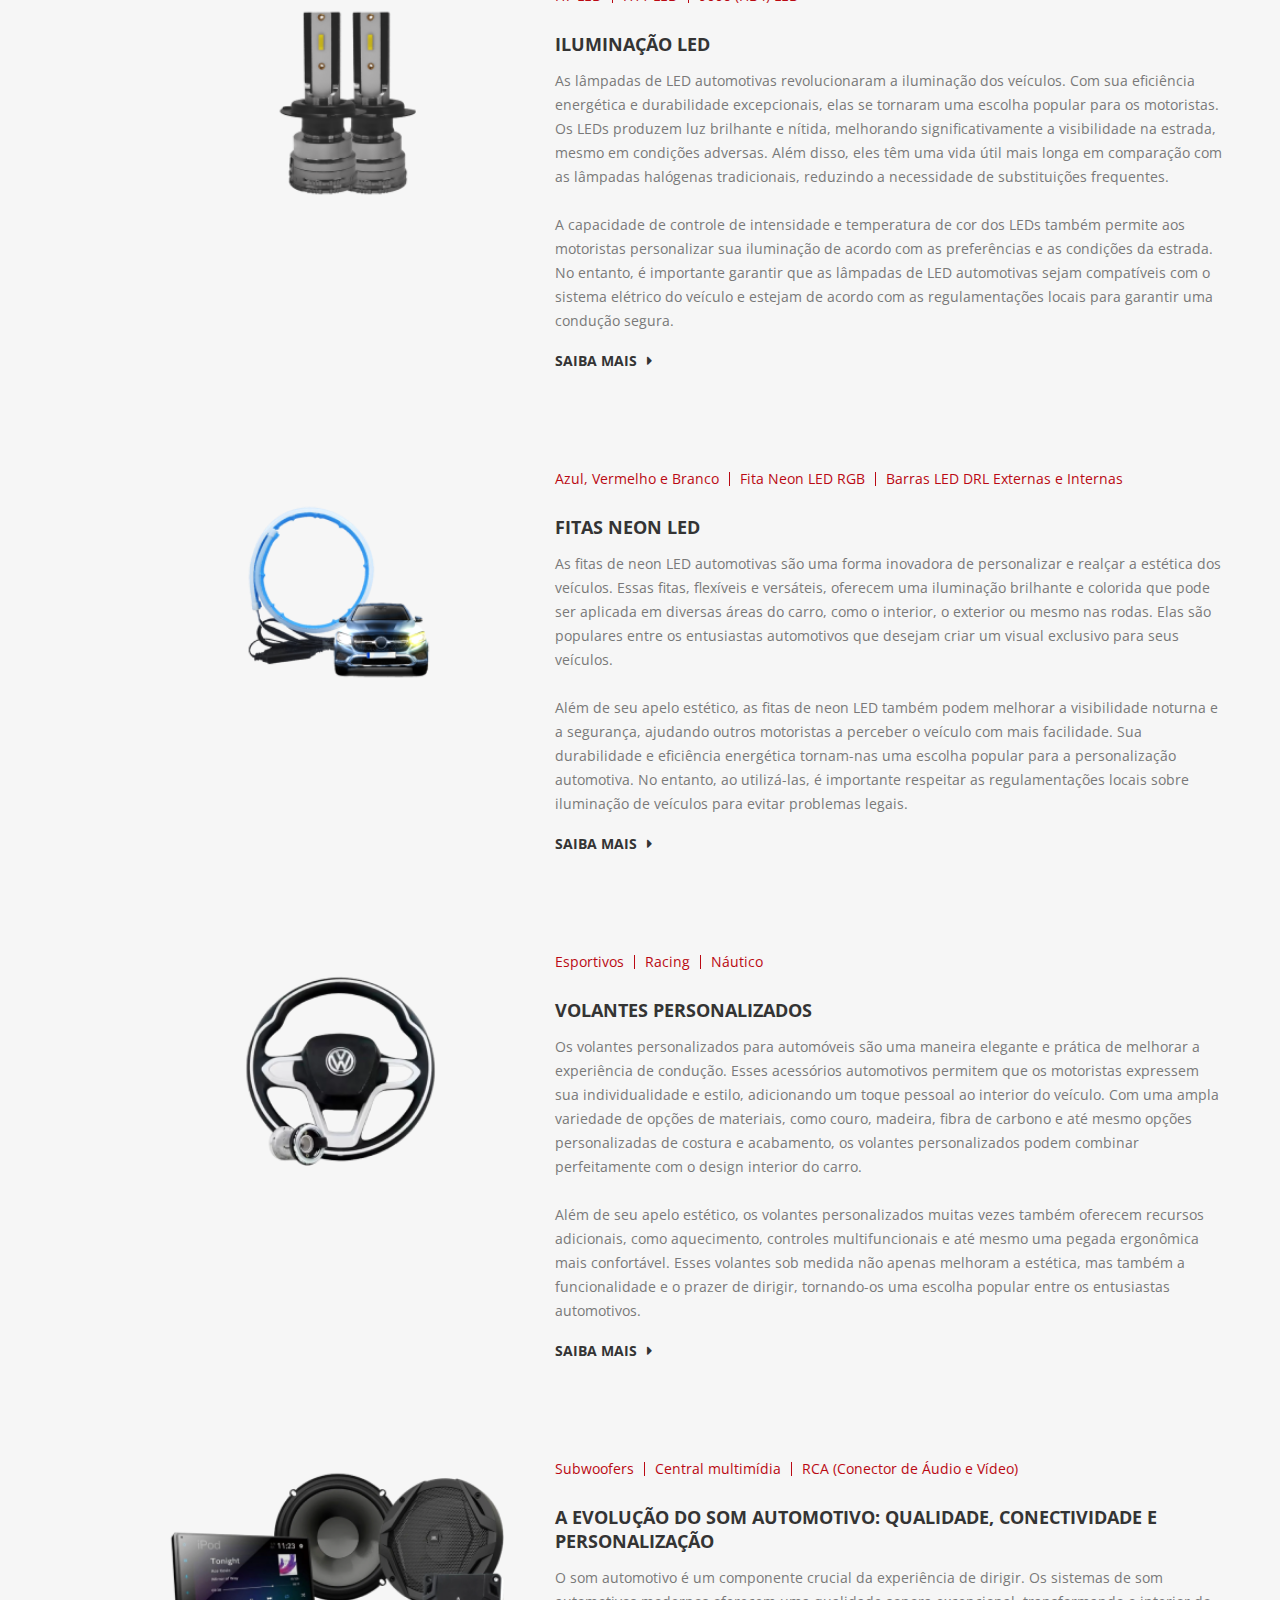
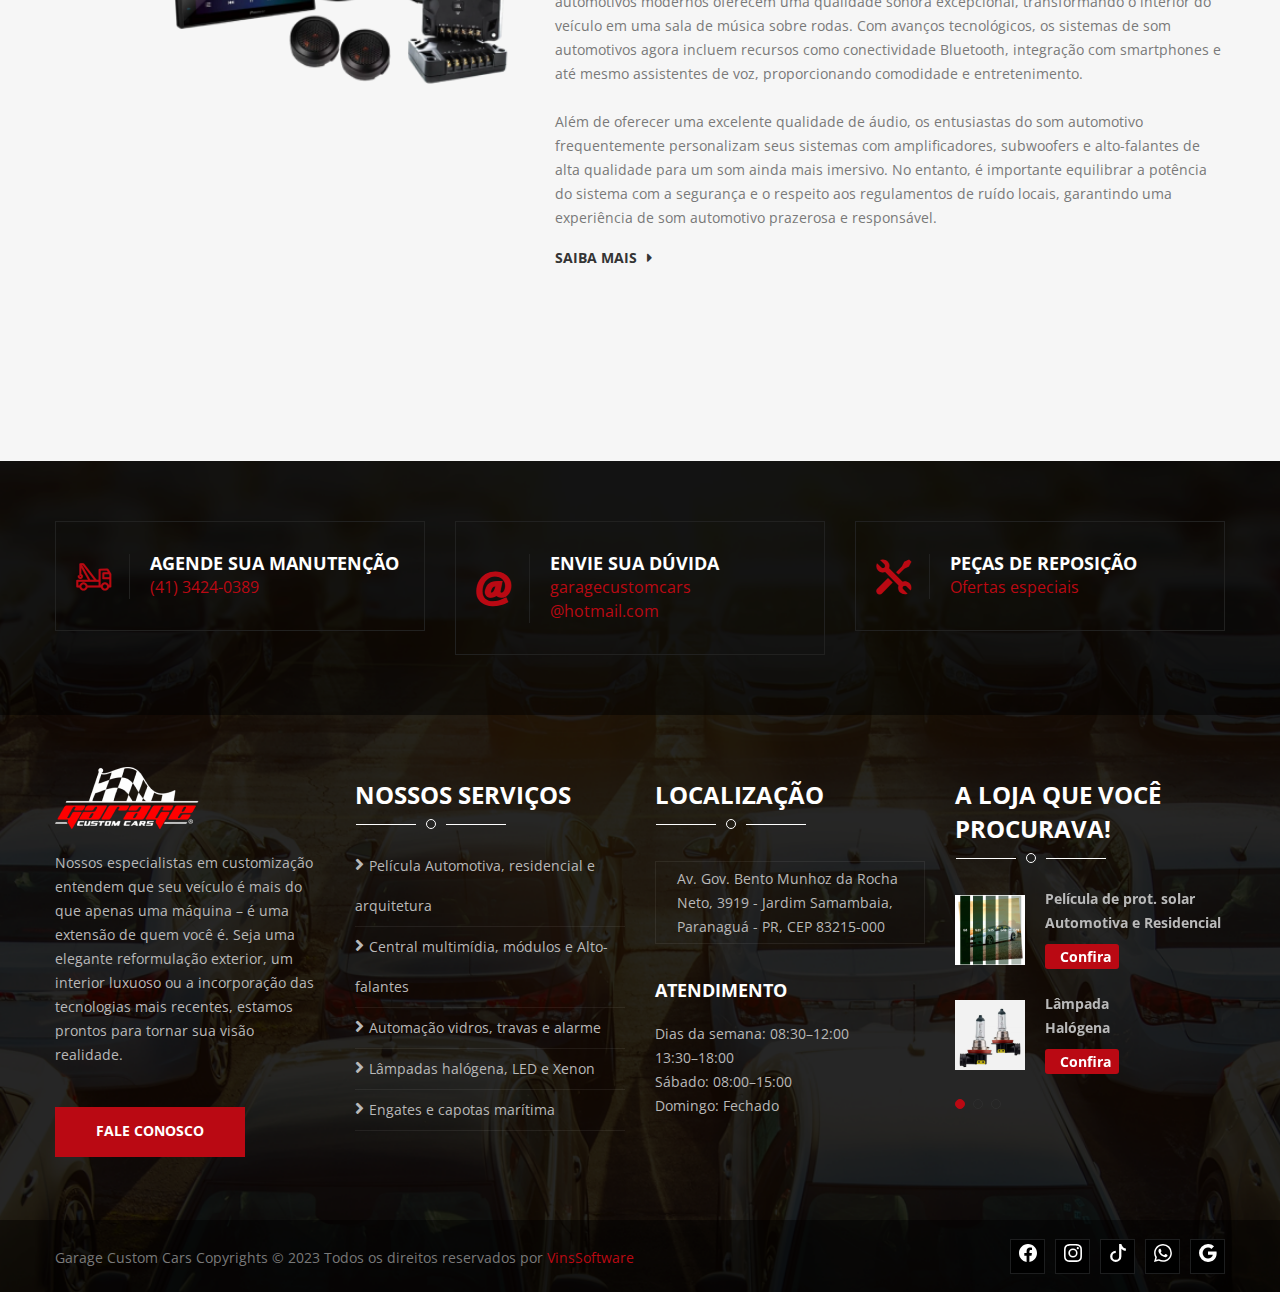
==== commit b5c93b72: "up" ====
--- a/products.html
+++ b/products.html
@@ -123,21 +123,9 @@
                 <div class="row">
                   <div class="col-lg-5 col-md-6 col-sm-12 col-xs-12">
                     <div class="date-and-img-box">
-                      <div class="date-box">
-                        <div class="date">
-                          21<br />
-                          aug
-                        </div>
-                        <div class="comment">
-                          <p>
-                            <span class="flaticon-favorite-heart-button"></span
-                            >24
-                          </p>
-                        </div>
-                      </div>
                       <div class="img-holder">
                         <img
-                          src="img/blog/list-blog/1.jpg"
+                          src="images/Img_products/pelicula.png"
                           alt="Awesome Image"
                         />
                         <div class="overlay">
@@ -155,38 +143,41 @@
                   <div class="col-lg-7 col-md-6 col-sm-12 col-xs-12">
                     <div class="content-box clearfix">
                       <ul>
-                        <li>Posted By <a href="">Jospeh Fernando</a></li>
+                        <li><a href="">Cobalto (Fumê)</a></li>
                         <li>
                           <a href=""
-                            ><span class="underline">Autobody</span>,
-                            Mechanic</a
+                            ><span class="underline">HPP </span>
+                            (Semirrefletiva)</a
                           >
                         </li>
                         <li>
-                          <span
-                            class="flaticon-speech-bubbles-comment-option"
-                          ></span
-                          ><a href="">6 Comments</a>
+                          <a href=""
+                            >AutoPerformance Sun Carbo e Nano Cerâmica</a
+                          >
                         </li>
                       </ul>
                       <div class="content">
                         <a href=""
-                          ><h3>
-                            Get Your Car Maintanence Tips From Our Expert
-                            Mechanics
-                          </h3></a
+                          ><h3>Película Automotiva e Arquitetônica</h3></a
                         >
                         <p>
-                          A lot of auto repair customerss questions the
-                          importance of wheel alignment it really necessary Yes,
-                          it is masters builders of human happiness. No one
-                          rejects, dislikes, or utavoids pleasures itself,
-                          because is pleasures, but because those who do not
-                          know how to pursue encounter customerss questions the
-                          importance of wheel alignment it really necessary.
+                          As películas automotivas e arquitetônicas são
+                          revestimentos versáteis para vidros. Nos automóveis,
+                          proporcionam proteção solar, reduzindo o calor e os
+                          raios UV, além de oferecerem privacidade. Em
+                          edifícios, melhoram a eficiência energética,
+                          controlando a temperatura interna e protegendo contra
+                          o desbotamento de móveis e objetos. Ambas contribuem
+                          para a segurança, mantendo os estilhaços de vidro no
+                          lugar em caso de quebra. Além disso, as películas são
+                          escolhidas também por razões estéticas, permitindo
+                          personalizar a aparência dos veículos ou o design de
+                          interiores dos edifícios. Elas são soluções funcionais
+                          que melhoram o conforto e a estética em diferentes
+                          contextos.
                         </p>
                         <a class="readmore" href=""
-                          >Read More<i
+                          >Saiba Mais<i
                             aria-hidden="true"
                             class="fa fa-caret-right"
                           ></i
@@ -202,21 +193,9 @@
                 <div class="row">
                   <div class="col-lg-5 col-md-6 col-sm-12 col-xs-12">
                     <div class="date-and-img-box">
-                      <div class="date-box">
-                        <div class="date">
-                          17<br />
-                          dec
-                        </div>
-                        <div class="comment">
-                          <p>
-                            <span class="flaticon-favorite-heart-button"></span
-                            >14
-                          </p>
-                        </div>
-                      </div>
                       <div class="img-holder">
                         <img
-                          src="img/blog/list-blog/2.jpg"
+                          src="images/Img_products/lampada.png"
                           alt="Awesome Image"
                         />
                         <div class="overlay">
@@ -234,38 +213,34 @@
                   <div class="col-lg-7 col-md-6 col-sm-12 col-xs-12">
                     <div class="content-box clearfix">
                       <ul>
-                        <li>Posted By <a href="">Mitchel Marsh</a></li>
+                        <li><a href="">Comum</a></li>
                         <li>
                           <a href=""
-                            ><span class="underline">Autobody</span>,
-                            Mechanic</a
+                            ><span class="underline"></span> Super Branca</a
                           >
-                        </li>
-                        <li>
-                          <span
-                            class="flaticon-speech-bubbles-comment-option"
-                          ></span
-                          ><a href="">12 Comments</a>
                         </li>
                       </ul>
                       <div class="content">
-                        <a href=""
-                          ><h3>
-                            Here to Know How save your vihicle petrol & Diesel
-                          </h3></a
-                        >
+                        <a href=""><h3>Lâmpadas Halógenas</h3></a>
                         <p>
-                          Shopping around town for the lowest gas prices, we
-                          have found a great video that give seds ome extra
-                          money saving tips.loves or pursues or desires to
-                          obtain pain of itself, because it is ut pain, but
-                          because occasionally circumstances occur in which toil
-                          and pain can procure him some great pleasure we have
-                          found a great video that give seds ome extra money
-                          saving tips.
+                          As lâmpadas halógenas automotivas são uma escolha
+                          popular para iluminação de veículos devido à sua
+                          eficiência e durabilidade. Essas lâmpadas usam um
+                          filamento de tungstênio e um gás halógeno para
+                          produzir luz intensa e brilhante, tornando a visão
+                          noturna mais segura. Elas são conhecidas por sua
+                          capacidade de reproduzir cores de forma precisa, o que
+                          melhora a visibilidade em estradas escuras. Além
+                          disso, as lâmpadas halógenas automotivas são fáceis de
+                          substituir e estão disponíveis em diferentes
+                          intensidades, permitindo aos motoristas escolher a
+                          iluminação que melhor se adapte às suas necessidades.
+                          No entanto, é importante garantir que essas lâmpadas
+                          estejam dentro das regulamentações de trânsito,
+                          evitando ofuscamentos indevidos aos outros motoristas.
                         </p>
                         <a class="readmore" href=""
-                          >Read More<i
+                          >Saiba Mais<i
                             aria-hidden="true"
                             class="fa fa-caret-right"
                           ></i
@@ -281,21 +256,9 @@
                 <div class="row">
                   <div class="col-lg-5 col-md-6 col-sm-12 col-xs-12">
                     <div class="date-and-img-box">
-                      <div class="date-box">
-                        <div class="date">
-                          16<br />
-                          jan
-                        </div>
-                        <div class="comment">
-                          <p>
-                            <span class="flaticon-favorite-heart-button"></span
-                            >32
-                          </p>
-                        </div>
-                      </div>
                       <div class="img-holder">
                         <img
-                          src="img/blog/list-blog/3.jpg"
+                          src="images/Img_products/lampad_led.png"
                           alt="Awesome Image"
                         />
                         <div class="overlay">
@@ -313,38 +276,39 @@
                   <div class="col-lg-7 col-md-6 col-sm-12 col-xs-12">
                     <div class="content-box clearfix">
                       <ul>
-                        <li>Posted By <a href="">Jospeh Fernando</a></li>
-                        <li>
-                          <a href=""
-                            ><span class="underline">Autobody</span>,
-                            Mechanic</a
-                          >
-                        </li>
-                        <li>
-                          <span
-                            class="flaticon-speech-bubbles-comment-option"
-                          ></span
-                          ><a href="">20 Comments</a>
+                        <li><a href="">H7 LED</a></li>
+                        <li>
+                          <a href=""><span class="underline"></span> H11 LED</a>
+                        </li>
+                        <li>
+                          <a href="">9006 (HB4) LED</a>
                         </li>
                       </ul>
                       <div class="content">
-                        <a href=""
-                          ><h3>
-                            Three Types of Painting styles for your vihicle
-                          </h3></a
-                        >
+                        <a href=""><h3>Iluminação LED</h3></a>
                         <p>
-                          A lot of auto repair customerss questions the
-                          importance of wheel alignment. Is it really uts
-                          necessary? Yes, it is. Masters builder of human
-                          happiness. No one rejects, dislikes, seds utavoids
-                          pleasures itself, because it is pleasuress, but
-                          because those who do not know how to pursues pleasure
-                          seds rationally encounter wheel alignment utavoids
-                          pleasures itself.
+                          As lâmpadas de LED automotivas revolucionaram a
+                          iluminação dos veículos. Com sua eficiência energética
+                          e durabilidade excepcionais, elas se tornaram uma
+                          escolha popular para os motoristas. Os LEDs produzem
+                          luz brilhante e nítida, melhorando significativamente
+                          a visibilidade na estrada, mesmo em condições
+                          adversas. Além disso, eles têm uma vida útil mais
+                          longa em comparação com as lâmpadas halógenas
+                          tradicionais, reduzindo a necessidade de substituições
+                          frequentes. <br /><br />
+
+                          A capacidade de controle de intensidade e temperatura
+                          de cor dos LEDs também permite aos motoristas
+                          personalizar sua iluminação de acordo com as
+                          preferências e as condições da estrada. No entanto, é
+                          importante garantir que as lâmpadas de LED automotivas
+                          sejam compatíveis com o sistema elétrico do veículo e
+                          estejam de acordo com as regulamentações locais para
+                          garantir uma condução segura.
                         </p>
                         <a class="readmore" href=""
-                          >Read More<i
+                          >Saiba Mais<i
                             aria-hidden="true"
                             class="fa fa-caret-right"
                           ></i
@@ -360,21 +324,9 @@
                 <div class="row">
                   <div class="col-lg-5 col-md-6 col-sm-12 col-xs-12">
                     <div class="date-and-img-box">
-                      <div class="date-box">
-                        <div class="date">
-                          14<br />
-                          feb
-                        </div>
-                        <div class="comment">
-                          <p>
-                            <span class="flaticon-favorite-heart-button"></span
-                            >24
-                          </p>
-                        </div>
-                      </div>
                       <div class="img-holder">
                         <img
-                          src="img/blog/list-blog/4.jpg"
+                          src="images/Img_products/barra_led.png"
                           alt="Awesome Image"
                         />
                         <div class="overlay">
@@ -392,37 +344,41 @@
                   <div class="col-lg-7 col-md-6 col-sm-12 col-xs-12">
                     <div class="content-box clearfix">
                       <ul>
-                        <li>Posted By <a href="">Mitchel Marsh</a></li>
+                        <li><a href="">Azul, Vermelho e Branco</a></li>
                         <li>
                           <a href=""
-                            ><span class="underline">Autobody</span>,
-                            Mechanic</a
+                            ><span class="underline"></span> Fita Neon LED
+                            RGB</a
                           >
                         </li>
                         <li>
-                          <span
-                            class="flaticon-speech-bubbles-comment-option"
-                          ></span
-                          ><a href="">12 Comments</a>
+                          <a href="">Barras LED DRL Externas e Internas</a>
                         </li>
                       </ul>
                       <div class="content">
-                        <a href=""
-                          ><h3>
-                            We Finished Over 3000 Car Repair Jobs in 2015
-                          </h3></a
-                        >
+                        <a href=""><h3>Fitas Neon LED</h3></a>
                         <p>
-                          Around town for the lowest gas prices, we have found a
-                          great videos that gives seds ome extra money saving
-                          tips.loves or pursues or desires to obtain pains of
-                          itself, because it is ut pain, but because seds
-                          occasionally circumstances occur in which toil and
-                          pain can procure him some great pleasure we have found
-                          a great video that give seds ome extra money.
+                          As fitas de neon LED automotivas são uma forma
+                          inovadora de personalizar e realçar a estética dos
+                          veículos. Essas fitas, flexíveis e versáteis, oferecem
+                          uma iluminação brilhante e colorida que pode ser
+                          aplicada em diversas áreas do carro, como o interior,
+                          o exterior ou mesmo nas rodas. Elas são populares
+                          entre os entusiastas automotivos que desejam criar um
+                          visual exclusivo para seus veículos. <br /><br />
+
+                          Além de seu apelo estético, as fitas de neon LED
+                          também podem melhorar a visibilidade noturna e a
+                          segurança, ajudando outros motoristas a perceber o
+                          veículo com mais facilidade. Sua durabilidade e
+                          eficiência energética tornam-nas uma escolha popular
+                          para a personalização automotiva. No entanto, ao
+                          utilizá-las, é importante respeitar as regulamentações
+                          locais sobre iluminação de veículos para evitar
+                          problemas legais.
                         </p>
                         <a class="readmore" href=""
-                          >Read More<i
+                          >Saiba Mais<i
                             aria-hidden="true"
                             class="fa fa-caret-right"
                           ></i
@@ -438,21 +394,9 @@
                 <div class="row">
                   <div class="col-lg-5 col-md-6 col-sm-12 col-xs-12">
                     <div class="date-and-img-box">
-                      <div class="date-box">
-                        <div class="date">
-                          17<br />
-                          dec
-                        </div>
-                        <div class="comment">
-                          <p>
-                            <span class="flaticon-favorite-heart-button"></span
-                            >14
-                          </p>
-                        </div>
-                      </div>
                       <div class="img-holder">
                         <img
-                          src="img/blog/list-blog/5.jpg"
+                          src="images/Img_products/volante.png"
                           alt="Awesome Image"
                         />
                         <div class="overlay">
@@ -470,38 +414,38 @@
                   <div class="col-lg-7 col-md-6 col-sm-12 col-xs-12">
                     <div class="content-box clearfix">
                       <ul>
-                        <li>Posted By <a href="">Mitchel Marsh</a></li>
-                        <li>
-                          <a href=""
-                            ><span class="underline">Autobody</span>,
-                            Mechanic</a
-                          >
-                        </li>
-                        <li>
-                          <span
-                            class="flaticon-speech-bubbles-comment-option"
-                          ></span
-                          ><a href="">12 Comments</a>
+                        <li><a href="">Esportivos</a></li>
+                        <li>
+                          <a href=""><span class="underline"></span> Racing</a>
+                        </li>
+                        <li>
+                          <a href="">Náutico</a>
                         </li>
                       </ul>
                       <div class="content">
-                        <a href=""
-                          ><h3>
-                            Here to Know How save your vihicle petrol & Diesel
-                          </h3></a
-                        >
+                        <a href=""><h3>Volantes Personalizados</h3></a>
                         <p>
-                          Shopping around town for the lowest gas prices, we
-                          have found a great video that give seds ome extra
-                          money saving tips.loves or pursues or desires to
-                          obtain pain of itself, because it is ut pain, but
-                          because occasionally circumstances occur in which toil
-                          and pain can procure him some great pleasure we have
-                          found a great video that give seds ome extra money
-                          saving tips.
+                          Os volantes personalizados para automóveis são uma
+                          maneira elegante e prática de melhorar a experiência
+                          de condução. Esses acessórios automotivos permitem que
+                          os motoristas expressem sua individualidade e estilo,
+                          adicionando um toque pessoal ao interior do veículo.
+                          Com uma ampla variedade de opções de materiais, como
+                          couro, madeira, fibra de carbono e até mesmo opções
+                          personalizadas de costura e acabamento, os volantes
+                          personalizados podem combinar perfeitamente com o
+                          design interior do carro. <br /><br />
+
+                          Além de seu apelo estético, os volantes personalizados
+                          muitas vezes também oferecem recursos adicionais, como
+                          aquecimento, controles multifuncionais e até mesmo uma
+                          pegada ergonômica mais confortável. Esses volantes sob
+                          medida não apenas melhoram a estética, mas também a
+                          funcionalidade e o prazer de dirigir, tornando-os uma
+                          escolha popular entre os entusiastas automotivos.
                         </p>
                         <a class="readmore" href=""
-                          >Read More<i
+                          >Saiba Mais<i
                             aria-hidden="true"
                             class="fa fa-caret-right"
                           ></i
@@ -517,21 +461,9 @@
                 <div class="row">
                   <div class="col-lg-5 col-md-6 col-sm-12 col-xs-12">
                     <div class="date-and-img-box">
-                      <div class="date-box">
-                        <div class="date">
-                          16<br />
-                          jan
-                        </div>
-                        <div class="comment">
-                          <p>
-                            <span class="flaticon-favorite-heart-button"></span
-                            >32
-                          </p>
-                        </div>
-                      </div>
                       <div class="img-holder">
                         <img
-                          src="img/blog/list-blog/6.jpg"
+                          src="images/Img_products/som_automotivo.png"
                           alt="Awesome Image"
                         />
                         <div class="overlay">
@@ -549,38 +481,48 @@
                   <div class="col-lg-7 col-md-6 col-sm-12 col-xs-12">
                     <div class="content-box clearfix">
                       <ul>
-                        <li>Posted By <a href="">Jospeh Fernando</a></li>
+                        <li><a href="">Subwoofers</a></li>
                         <li>
                           <a href=""
-                            ><span class="underline">Autobody</span>,
-                            Mechanic</a
+                            ><span class="underline"></span> Central
+                            multimídia</a
                           >
                         </li>
                         <li>
-                          <span
-                            class="flaticon-speech-bubbles-comment-option"
-                          ></span
-                          ><a href="">20 Comments</a>
+                          <a href="">RCA (Conector de Áudio e Vídeo)</a>
                         </li>
                       </ul>
                       <div class="content">
                         <a href=""
                           ><h3>
-                            Three Types of Painting styles for your vihicle
+                            A Evolução do Som Automotivo: Qualidade,
+                            Conectividade e Personalização
                           </h3></a
                         >
                         <p>
-                          A lot of auto repair customerss questions the
-                          importance of wheel alignment. Is it really uts
-                          necessary? Yes, it is. Masters builder of human
-                          happiness. No one rejects, dislikes, seds utavoids
-                          pleasures itself, because it is pleasuress, but
-                          because those who do not know how to pursues pleasure
-                          seds rationally encounter wheel alignment utavoids
-                          pleasures itself.
+                          O som automotivo é um componente crucial da
+                          experiência de dirigir. Os sistemas de som automotivos
+                          modernos oferecem uma qualidade sonora excepcional,
+                          transformando o interior do veículo em uma sala de
+                          música sobre rodas. Com avanços tecnológicos, os
+                          sistemas de som automotivos agora incluem recursos
+                          como conectividade Bluetooth, integração com
+                          smartphones e até mesmo assistentes de voz,
+                          proporcionando comodidade e entretenimento.
+                          <br /><br />
+
+                          Além de oferecer uma excelente qualidade de áudio, os
+                          entusiastas do som automotivo frequentemente
+                          personalizam seus sistemas com amplificadores,
+                          subwoofers e alto-falantes de alta qualidade para um
+                          som ainda mais imersivo. No entanto, é importante
+                          equilibrar a potência do sistema com a segurança e o
+                          respeito aos regulamentos de ruído locais, garantindo
+                          uma experiência de som automotivo prazerosa e
+                          responsável.
                         </p>
                         <a class="readmore" href=""
-                          >Read More<i
+                          >Saiba Mais<i
                             aria-hidden="true"
                             class="fa fa-caret-right"
                           ></i
@@ -591,83 +533,6 @@
                 </div>
               </div>
               <!--End single blog item-->
-              <!--Start single blog item-->
-              <div class="single-blog-post">
-                <div class="row">
-                  <div class="col-lg-5 col-md-6 col-sm-12 col-xs-12">
-                    <div class="date-and-img-box">
-                      <div class="date-box">
-                        <div class="date">
-                          14<br />
-                          feb
-                        </div>
-                        <div class="comment">
-                          <p>
-                            <span class="flaticon-favorite-heart-button"></span
-                            >24
-                          </p>
-                        </div>
-                      </div>
-                      <div class="img-holder">
-                        <img
-                          src="img/blog/list-blog/7.jpg"
-                          alt="Awesome Image"
-                        />
-                        <div class="overlay">
-                          <div class="image-view">
-                            <div class="icon-holder">
-                              <a href="#"
-                                ><span class="flaticon-cross"></span
-                              ></a>
-                            </div>
-                          </div>
-                        </div>
-                      </div>
-                    </div>
-                  </div>
-                  <div class="col-lg-7 col-md-6 col-sm-12 col-xs-12">
-                    <div class="content-box clearfix">
-                      <ul>
-                        <li>Posted By <a href="">Mitchel Marsh</a></li>
-                        <li>
-                          <a href=""
-                            ><span class="underline">Autobody</span>,
-                            Mechanic</a
-                          >
-                        </li>
-                        <li>
-                          <span
-                            class="flaticon-speech-bubbles-comment-option"
-                          ></span
-                          ><a href="">12 Comments</a>
-                        </li>
-                      </ul>
-                      <div class="content">
-                        <a href=""
-                          ><h3>
-                            We Finished Over 3000 Car Repair Jobs in 2015
-                          </h3></a
-                        >
-                        <p>
-                          Around town for the lowest gas prices, we have found a
-                          great videos that gives seds ome extra money saving
-                          tips.loves or pursues or desires to obtain pains of
-                          itself, because it is ut pain, but because seds
-                          occasionally circumstances occur in which toil and
-                          pain can procure him some great pleasure we have found
-                          a great video that give seds ome extra money.
-                        </p>
-                        <a class="readmore" href=""
-                          >Read More<i
-                            aria-hidden="true"
-                            class="fa fa-caret-right"
-                          ></i
-                        ></a>
-                      </div>
-                    </div>
-                  </div>
-                </div>
-              </div>
             </div>
           </div>
         </div>
--- a/css/style.css
+++ b/css/style.css
@@ -331,6 +331,7 @@
   width: 100%;
   font-size: 1.5rem;
   line-height: 1.5;
+  background-color: #fff;
 }
 .marquee {
   --duration: 10s;
@@ -3049,7 +3050,7 @@
 */
 
 .apply-for-job-area {
-  background: #f6f6f6 none repeat scroll 0 0;
+  background: #d4d4d4 none repeat scroll 0 0;
   padding-bottom: 45px;
   padding-top: 45px;
 }
@@ -8741,7 +8742,7 @@
   height: 100%;
 }
 body section {
-  background: #fff;
+  background: #f6f6f6;
 }
 .main-header.stricky-fixed.static {
   position: relative;
